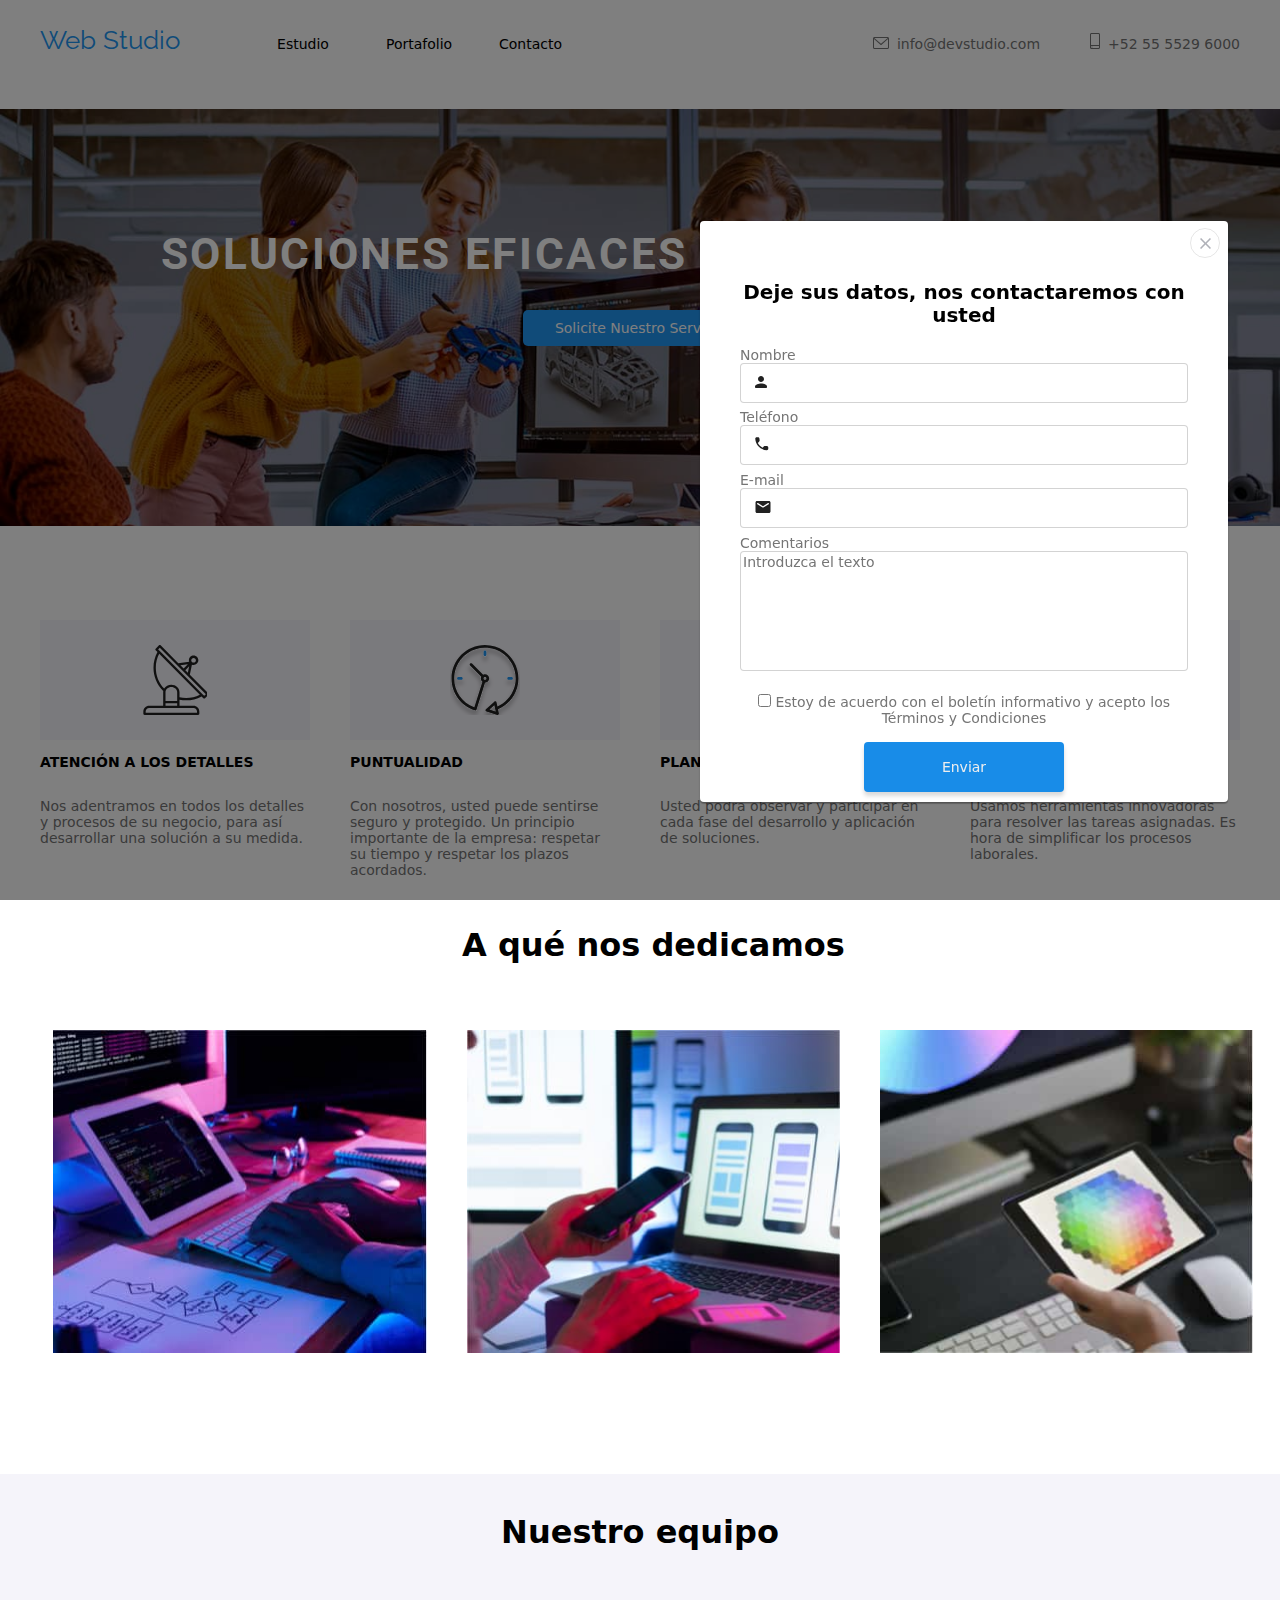
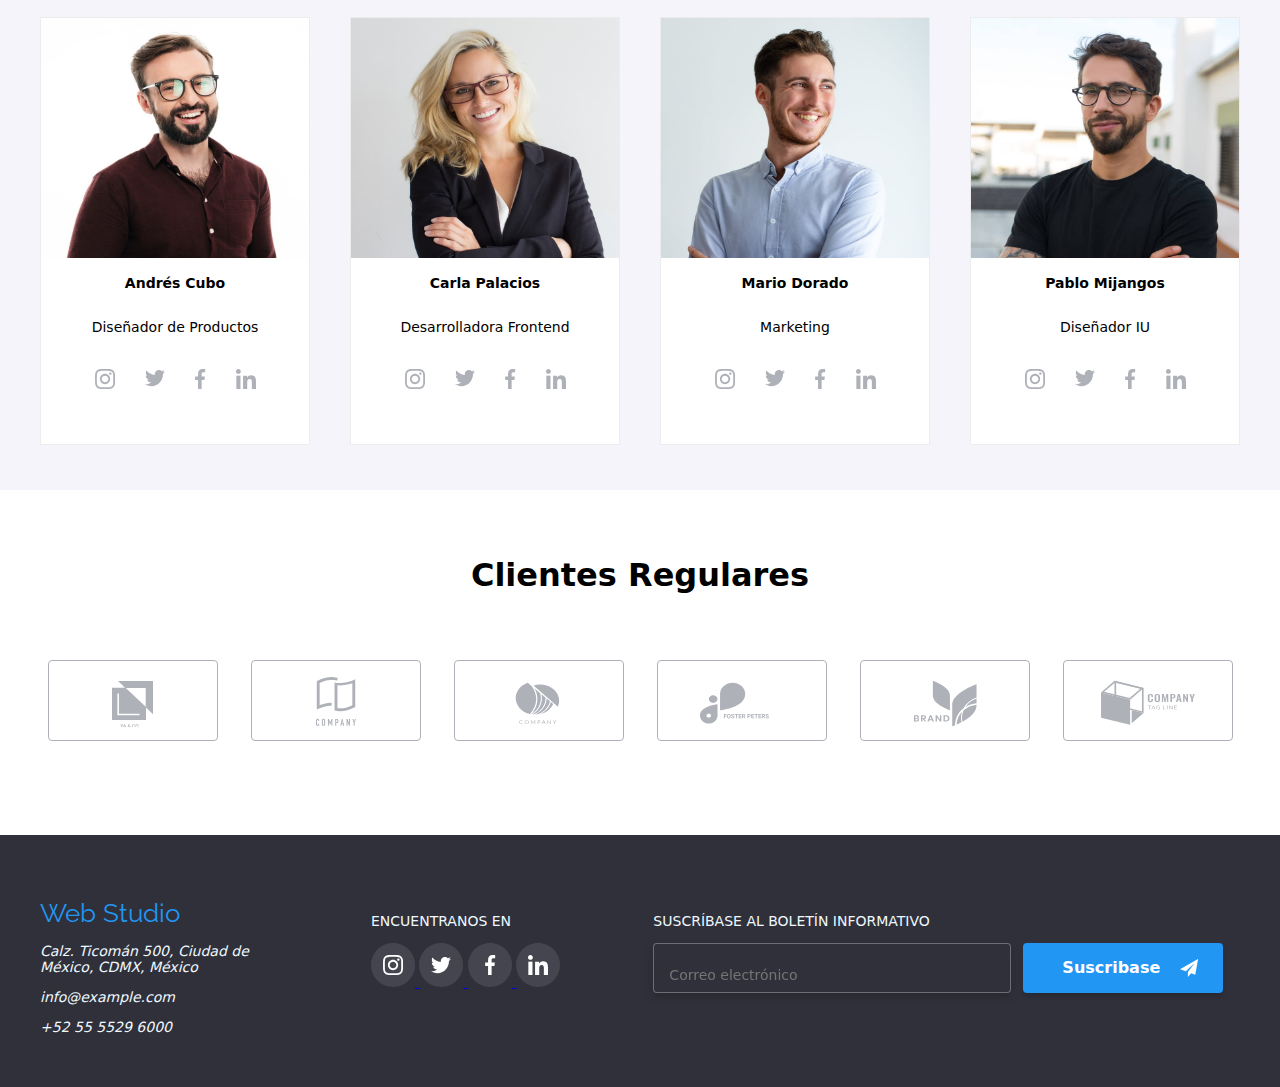
==== index.html @ 5f2edf80 "Add files via upload" ====
<!DOCTYPE html>
<html lang="es">
  <head>
    <meta charset="UTF-8" />
    <meta http-equiv="X-UA-Compatible" content="IE=9" />
    <meta name="viewport" content="width=device-width, initial-scale=1.0" />
    <link href="./Css/styles.css" rel="stylesheet" type="text/css" />
    <link
      href="./modern-normalize-main/modern-normalize.css"
      rel="stylesheet"
    />
    <link rel="preconnect" href="https://fonts.googleapis.com" />
    <link rel="preconnect" href="https://fonts.gstatic.com" crossorigin />
    <link
      href="https://fonts.googleapis.com/css2?family=Raleway:ital,wght@0,700;1,700&family=Roboto&display=swap"
      rel="stylesheet"
    />
    <title>Estudio Web</title>
  </head>

  <body>
    <div class="container">
      <header class="header">
        <nav class="header-navegation">
          <a href="./index.html" class="logo-header">Web Studio</a>
          <ul class="header-menu-list">
            <li class="header-menu-item">
              <a href="./index.html" class="header-link link current">
                Estudio</a
              >
            </li>
            <li class="header-menu-item">
              <a href="./portfolio.html" class="header-link link">Portafolio</a>
            </li>
            <li class="header-menu-item">
              <a href="" class="header-link link"> Contacto</a>
            </li>
          </ul>
          <ul class="header-contact-list">
            <li class="header-email">
              <a href="mailto:info@devstudio.com" class="info-header-email"
                >info@devstudio.com</a
              >
              <div class="icon-section-header">
                <svg
                  width="16"
                  height="12"
                  viewBox="0 0 16 12"
                  fill="none"
                  xmlns="http://www.w3.org/2000/svg"
                >
                  <path
                    d="M14.5 0H1.50001C0.672854 0 0 0.672853 0 1.50001V10.5C0 11.3271 0.672854 12 1.50001 12H14.5C15.3271 12 16 11.3271 16 10.5V1.50001C16 0.672853 15.3271 0 14.5 0ZM14.5 0.999994C14.5679 0.999994 14.6325 1.01409 14.6916 1.0387L8 6.83838L1.30833 1.0387C1.36742 1.01412 1.43204 0.999994 1.49998 0.999994H14.5ZM14.5 11H1.50001C1.22414 11 0.999996 10.7759 0.999996 10.5V2.09521L7.67236 7.87792C7.76661 7.95944 7.8833 7.99999 8 7.99999C8.1167 7.99999 8.23339 7.95948 8.32764 7.87792L15 2.09521V10.5C15 10.7759 14.7759 11 14.5 11Z"
                    fill="#2196F3"
                  />
                </svg>
              </div>
            </li>
            <li class="header-phone">
              <a href="tel:+525555296000" class="info-header-phone"
                >+52 55 5529 6000</a
              >
              <div class="icon-section-header">
                <svg
                  width="10"
                  height="16"
                  viewBox="0 0 10 16"
                  fill="none"
                  xmlns="http://www.w3.org/2000/svg"
                >
                  <path
                    d="M8.5 0H1.5C0.672848 0 0 0.672848 0 1.5V14.5C0 15.3272 0.672848 16 1.5 16H8.5C9.32715 16 10 15.3272 10 14.5V1.5C10 0.672848 9.32715 0 8.5 0ZM1.5 1H8.5C8.77588 1 9 1.22412 9 1.5V12H1V1.5C1 1.22412 1.22412 1 1.5 1ZM8.5 15H1.5C1.22412 15 1 14.7759 1 14.5V13H9V14.5C9 14.7759 8.77588 15 8.5 15Z"
                    fill="#757575"
                  />
                  <path
                    d="M2.35355 13.7389C2.54882 13.9213 2.54882 14.2169 2.35355 14.3992C2.15828 14.5816 1.84172 14.5816 1.64645 14.3992C1.45118 14.2169 1.45118 13.9213 1.64645 13.7389C1.84172 13.5566 2.15828 13.5566 2.35355 13.7389Z"
                    fill="#757575"
                  />
                </svg>
              </div>
            </li>
          </ul>
        </nav>
      </header>
    </div>
    <main>
      <div class="principal-aside">
        <h1>SOLUCIONES EFICACES PARA SU NEGOCIO</h1>
        <button class="btn-primary" data-modal-open>
          Solicite Nuestro Servicio
        </button>
        <div class="backdrop" data-modal>
          <div class="modal">
            <svg
              data-modal-close
              class="svg-close"
              width="30"
              height="30"
              viewBox="0 0 30 30"
              fill="none"
              xmlns="http://www.w3.org/2000/svg"
            >
              <circle cx="15" cy="15" r="15" fill="white" />
              <circle
                cx="15"
                cy="15"
                r="14.5"
                stroke="black"
                stroke-opacity="0.1"
              />
              <path
                d="M21 11.1079L19.8921 10L15.5 14.3921L11.1079 10L10 11.1079L14.3921 15.5L10 19.8921L11.1079 21L15.5 16.6079L19.8921 21L21 19.8921L16.6079 15.5L21 11.1079Z"
                fill="#AFB1B8"
              />
            </svg>

            <h3 class="modal-title">
              Deje sus datos, nos contactaremos con usted
            </h3>
            <form class="form-modal">
              <div class="modal-name">
                <label for="input-name"> Nombre </label>
                <div modal-form-imput-group>
                  <input
                    class="modal-form-imput"
                    type="text"
                    name="name"
                    id="input-name"
                  />
                  <svg
                    class="icons-modal"
                    width="12"
                    height="12"
                    viewBox="0 0 12 12"
                    fill="none"
                    xmlns="http://www.w3.org/2000/svg"
                  >
                    <path
                      d="M6 6C7.6575 6 9 4.6575 9 3C9 1.3425 7.6575 0 6 0C4.3425 0 3 1.3425 3 3C3 4.6575 4.3425 6 6 6ZM6 7.5C3.9975 7.5 0 8.505 0 10.5V11.25C0 11.6625 0.3375 12 0.75 12H11.25C11.6625 12 12 11.6625 12 11.25V10.5C12 8.505 8.0025 7.5 6 7.5Z"
                      fill="#212121"
                    />
                  </svg>
                </div>
              </div>
              <div class="modal-phone">
                <label for="input-phone"> Teléfono </label>
                <div modal-form-imput-group>
                  <input
                    class="modal-form-imput"
                    type="number"
                    name="name"
                    id="input-phone"
                  />
                  <svg
                    class="icons-modal"
                    width="14"
                    height="14"
                    viewBox="0 0 14 14"
                    fill="none"
                    xmlns="http://www.w3.org/2000/svg"
                  >
                    <path
                      d="M11.996 9.12261L10.1579 8.91275C9.71641 8.86209 9.2822 9.01406 8.97102 9.32524L7.63945 10.6568C5.59144 9.61472 3.91251 7.94301 2.87041 5.88775L4.20922 4.54894C4.5204 4.23775 4.67237 3.80355 4.62171 3.3621L4.41185 1.53842C4.325 0.807499 3.70988 0.2575 2.97173 0.2575H1.71976C0.902004 0.2575 0.221746 0.937761 0.272403 1.75552C0.655953 7.93577 5.59868 12.8713 11.7717 13.2548C12.5894 13.3055 13.2697 12.6252 13.2697 11.8075V10.5555C13.2769 9.82459 12.7269 9.20946 11.996 9.12261Z"
                      fill="#212121"
                    />
                  </svg>
                </div>
              </div>
              <div class="modal-email">
                <label for="input-email"> <nobr>E-mail</nobr> </label>
                <div modal-form-imput-group>
                  <input
                    class="modal-form-imput"
                    type="email"
                    name="name"
                    id="input-email"
                  />
                  <svg
                    class="icons-modal"
                    width="16"
                    height="12"
                    viewBox="0 0 16 12"
                    fill="none"
                    xmlns="http://www.w3.org/2000/svg"
                  >
                    <path
                      d="M14 0H2C1.175 0 0.5075 0.675 0.5075 1.5L0.5 10.5C0.5 11.325 1.175 12 2 12H14C14.825 12 15.5 11.325 15.5 10.5V1.5C15.5 0.675 14.825 0 14 0ZM13.7 3.1875L8.3975 6.5025C8.1575 6.6525 7.8425 6.6525 7.6025 6.5025L2.3 3.1875C2.1125 3.0675 2 2.865 2 2.6475C2 2.145 2.5475 1.845 2.975 2.1075L8 5.25L13.025 2.1075C13.4525 1.845 14 2.145 14 2.6475C14 2.865 13.8875 3.0675 13.7 3.1875Z"
                      fill="#212121"
                    />
                  </svg>
                </div>
              </div>
              <div class="coments-area">
                <label for="input-coments">Comentarios</label>
                <textarea
                  placeholder="Introduzca el texto"
                  class="text-area"
                  name="Comentarios"
                  id="input-coments"
                ></textarea>
              </div>
            </form>
            <div class="terminos-y-condiciones">
              <input
                class="checkbox-modal"
                type="checkbox"
                onChange="cambiarCondiciones()"
                id="condiciones"
                name="condiciones"
              />
              <label class="terminos-y-condiciones">
                Estoy de acuerdo con el boletín informativo y acepto los
                Términos y Condiciones</label
              >
            </div>
            <br />
            <button class="button-modal" type="submit">Enviar</button>
          </div>
        </div>
      </div>
      <div class="container">
        <section class="section-details">
          <div class="section-details-p0">
            <div class="icon-section-details">
              <svg
                width="64"
                height="70"
                viewBox="0 0 64 70"
                fill="none"
                xmlns="http://www.w3.org/2000/svg"
              >
                <path
                  d="M65.3163 48.3385L46.8468 29.7337L48.8966 19.6373C49.4256 19.8438 49.9879 19.9517 50.5556 19.9558H50.5696C53.1777 19.9866 55.3169 17.8974 55.3479 15.2893C55.3788 12.6812 53.2894 10.542 50.6813 10.5111C48.0732 10.4803 45.934 12.5695 45.9031 15.1776C45.8965 15.7357 45.9888 16.2905 46.176 16.8163L35.326 18.1405L17.6276 0.35C17.4105 0.128479 17.1141 0.00247917 16.804 0C16.4977 0.00160417 16.2044 0.123521 15.9873 0.3395L12.6786 3.6295C12.2232 4.08508 12.2232 4.82358 12.6786 5.27917L14.459 7.08517C7.56162 19.7681 9.80191 35.4741 19.9703 45.7228C20.0636 45.8121 20.1718 45.8843 20.29 45.9363C20.2165 46.3311 20.1781 46.7317 20.1756 47.1333V60.6667H6.17562C2.95562 60.6705 0.346077 63.28 0.342285 66.5V68.8333C0.342285 69.4776 0.86466 70 1.50895 70H55.1756C55.8199 70 56.3423 69.4776 56.3423 68.8333V66.5C56.3385 63.28 53.729 60.6705 50.509 60.6667H36.509V54.6688C38.7021 55.1288 40.9367 55.3633 43.1776 55.3688C48.5548 55.363 53.8464 54.0225 58.5776 51.4675L60.3673 53.2677C60.5844 53.4892 60.8808 53.6152 61.191 53.6177C61.4972 53.6161 61.7905 53.4941 62.0076 53.2782L65.3163 49.9882C65.7717 49.5326 65.7717 48.7941 65.3163 48.3385ZM48.9246 13.6348C49.8383 12.726 51.3157 12.7301 52.2244 13.6437C53.1332 14.5574 53.1291 16.0348 52.2155 16.9435C51.7781 17.3785 51.1864 17.6226 50.5695 17.6225H50.5625C49.2739 17.6158 48.2345 16.5658 48.2412 15.2771C48.2445 14.6602 48.4918 14.0699 48.9291 13.6348H48.9246ZM46.1783 21.301L44.8693 27.7445L42.298 25.158L46.1783 21.301ZM44.853 19.3282L40.653 23.5037L37.4038 20.237L44.853 19.3282ZM50.509 63C52.442 63 54.009 64.567 54.009 66.5V67.6667H2.67562V66.5C2.67562 64.567 4.2426 63 6.17562 63H50.509ZM34.1756 58.3333V60.6667H22.509V58.3333H34.1756ZM22.509 56V47.1333C22.509 44.303 25.1258 42 28.3423 42C31.5588 42 34.1756 44.303 34.1756 47.1333V56H22.509ZM36.509 52.29V47.1333C36.509 43.0162 32.8456 39.6667 28.3423 39.6667C25.4306 39.622 22.7079 41.1041 21.165 43.5738C12.2887 34.2249 10.2899 20.2875 16.1805 8.82073L56.872 49.7455C50.5886 52.9419 43.3857 53.8418 36.509 52.29ZM61.2038 50.7943L59.56 49.1412L16.7923 6.11567L15.1415 4.46133L16.7923 2.81633L34.15 20.272C34.1581 20.272 34.1628 20.2872 34.171 20.293L62.8593 49.1493L61.2038 50.7943Z"
                  fill="#212121"
                />
              </svg>
            </div>

            <h3>ATENCIÓN A LOS DETALLES</h3>
            <p class="section-parraf">
              Nos adentramos en todos los detalles y procesos de su negocio,
              para así desarrollar una solución a su medida.
            </p>
          </div>
          <div class="section-details-p1">
            <div class="icon-section-details">
              <svg
                width="76"
                height="78"
                viewBox="0 0 76 78"
                fill="none"
                xmlns="http://www.w3.org/2000/svg"
              >
                <g
                  clip-path="url(#clip0_75273_446)"
                  filter="url(#filter0_d_75273_446)"
                >
                  <path
                    d="M71.4614 33.4715C71.4576 14.9819 56.4656 -0.00373771 37.9754 6.99302e-07C19.4858 0.00373911 4.50017 14.9963 4.50391 33.4859C4.50711 48.0502 13.9252 60.9413 27.7995 65.3713C27.9319 65.413 28.0697 65.4343 28.2081 65.4338C28.4719 65.4333 28.7304 65.3628 28.9573 65.2287C29.2527 65.0541 29.4732 64.7764 29.5768 64.449L38.0315 37.6521C40.3429 37.6404 42.2068 35.7568 42.1945 33.4459C42.1827 31.1345 40.2997 29.2706 37.9883 29.2824C37.3666 29.285 36.753 29.4282 36.1944 29.7011L25.0251 18.5302C24.4707 17.9951 23.5879 18.0106 23.0528 18.5644C22.5305 19.1054 22.5305 19.962 23.0528 20.503L34.2162 31.6792C33.3596 33.4277 33.8493 35.5383 35.3895 36.7303L27.3338 62.2647C11.4135 56.4002 3.26169 38.7405 9.12618 22.8203C14.9907 6.90002 32.6503 -1.25183 48.5706 4.61266C64.4909 10.4771 72.6427 28.1374 66.7782 44.0571C63.913 51.8351 58.0261 58.1252 50.4548 61.4989L49.5842 57.3989C49.4251 56.6454 48.6844 56.1636 47.9308 56.3233C47.6931 56.3741 47.4726 56.4857 47.291 56.6475L38.8978 64.1409C38.322 64.653 38.2708 65.5347 38.7835 66.1105C38.9501 66.2974 39.1637 66.4362 39.403 66.5126L50.1188 69.9327C50.8521 70.1682 51.6377 69.765 51.8732 69.0312C51.948 68.7994 51.9603 68.5527 51.9101 68.3145L51.0545 64.2915C63.4452 59.0678 71.4902 46.918 71.4614 33.4715ZM37.9829 32.0766C38.753 32.0766 39.3779 32.7014 39.3779 33.4715C39.3779 34.2422 38.753 34.8665 37.9829 34.8665C37.2123 34.8665 36.588 34.2422 36.588 33.4715C36.588 32.7014 37.2123 32.0766 37.9829 32.0766ZM42.5774 64.5916L47.3551 60.3298L48.6737 66.543L42.5774 64.5916Z"
                    fill="#212121"
                  />
                  <path
                    d="M36.5879 6.96729V9.7572C36.5879 10.5278 37.2122 11.1522 37.9828 11.1522C38.753 11.1522 39.3778 10.5278 39.3778 9.7572V6.96729C39.3778 6.19717 38.753 5.57233 37.9828 5.57233C37.2122 5.57233 36.5879 6.19717 36.5879 6.96729Z"
                    fill="#2196F3"
                  />
                  <path
                    d="M11.4787 32.0765C10.7081 32.0765 10.0837 32.7014 10.0837 33.4715C10.0837 34.2421 10.7081 34.8665 11.4787 34.8665H14.2686C15.0393 34.8665 15.6636 34.2421 15.6636 33.4715C15.6636 32.7014 15.0393 32.0765 14.2686 32.0765H11.4787Z"
                    fill="#2196F3"
                  />
                  <path
                    d="M64.4865 34.8665C65.2572 34.8665 65.8815 34.2421 65.8815 33.4715C65.8815 32.7014 65.2572 32.0765 64.4865 32.0765H61.6966C60.9265 32.0765 60.3016 32.7014 60.3016 33.4715C60.3016 34.2421 60.9265 34.8665 61.6966 34.8665H64.4865Z"
                    fill="#2196F3"
                  />
                </g>
                <defs>
                  <filter
                    id="filter0_d_75273_446"
                    x="-1"
                    y="0"
                    width="78"
                    height="78"
                    filterUnits="userSpaceOnUse"
                    color-interpolation-filters="sRGB"
                  >
                    <feFlood flood-opacity="0" result="BackgroundImageFix" />
                    <feColorMatrix
                      in="SourceAlpha"
                      type="matrix"
                      values="0 0 0 0 0 0 0 0 0 0 0 0 0 0 0 0 0 0 127 0"
                      result="hardAlpha"
                    />
                    <feOffset dy="4" />
                    <feGaussianBlur stdDeviation="2" />
                    <feComposite in2="hardAlpha" operator="out" />
                    <feColorMatrix
                      type="matrix"
                      values="0 0 0 0 0 0 0 0 0 0 0 0 0 0 0 0 0 0 0.25 0"
                    />
                    <feBlend
                      mode="normal"
                      in2="BackgroundImageFix"
                      result="effect1_dropShadow_75273_446"
                    />
                    <feBlend
                      mode="normal"
                      in="SourceGraphic"
                      in2="effect1_dropShadow_75273_446"
                      result="shape"
                    />
                  </filter>
                  <clipPath id="clip0_75273_446">
                    <rect
                      width="70"
                      height="70"
                      fill="white"
                      transform="translate(3)"
                    />
                  </clipPath>
                </defs>
              </svg>
            </div>
            <h3>PUNTUALIDAD</h3>
            <p class="section-parraf">
              Con nosotros, usted puede sentirse seguro y protegido. Un
              principio importante de la empresa: respetar su tiempo y respetar
              los plazos acordados.
            </p>
          </div>
          <div class="section-details-p2">
            <div class="icon-section-details">
              <svg
                width="70"
                height="70"
                viewBox="0 0 70 70"
                fill="none"
                xmlns="http://www.w3.org/2000/svg"
              >
                <g clip-path="url(#clip0_75273_456)">
                  <path
                    d="M32.6496 32.7351H34.9817V43.2296H32.6496V32.7351Z"
                    fill="#2196F3"
                  />
                  <path
                    d="M41.978 37.3993H44.3101V43.2296H41.978V37.3993Z"
                    fill="#2196F3"
                  />
                  <path
                    d="M23.3211 40.8975H25.6532V43.2296H23.3211V40.8975Z"
                    fill="#2196F3"
                  />
                  <path
                    d="M16.3248 39.7314H18.6569V43.2295H16.3248V39.7314Z"
                    fill="#2196F3"
                  />
                  <path
                    d="M3.49817 61.8865H59.4689C61.4007 61.8865 62.967 60.3202 62.967 58.3883V53.7241C62.967 51.7923 61.4007 50.2259 59.4689 50.2259H58.3028V21.1469L64.9262 14.8725C66.4635 15.6303 68.3242 15.1702 69.3302 13.7816C70.3369 12.3935 70.1957 10.4821 68.9966 9.25684C67.7975 8.03157 65.8901 7.8488 64.4798 8.82412C63.0701 9.80001 62.569 11.6499 63.2933 13.2037L58.3028 17.9345V15.2443C58.3028 13.3124 56.7365 11.7461 54.8046 11.7461H8.16239C6.23054 11.7461 4.66422 13.3124 4.66422 15.2443V50.2259H3.49817C1.56632 50.2259 0 51.7923 0 53.7241V58.3883C0 60.3202 1.56632 61.8865 3.49817 61.8865ZM66.4652 10.58C67.1091 10.58 67.6312 11.1021 67.6312 11.7461C67.6312 12.39 67.1091 12.9121 66.4652 12.9121C65.8212 12.9121 65.2991 12.39 65.2991 11.7461C65.2991 11.1021 65.8212 10.58 66.4652 10.58ZM6.99634 15.2443C6.99634 14.6003 7.51844 14.0782 8.16239 14.0782H54.8046C55.4486 14.0782 55.9707 14.6003 55.9707 15.2443V20.1414L53.6386 22.3573V17.5764C53.6386 16.9324 53.1165 16.4103 52.4725 16.4103H10.4945C9.85055 16.4103 9.32845 16.9324 9.32845 17.5764V46.7278C9.32845 47.3717 9.85055 47.8938 10.4945 47.8938H52.4725C53.1165 47.8938 53.6386 47.3717 53.6386 46.7278V25.5651L55.9707 23.3554V50.2259H6.99634V15.2443ZM17.4908 30.403C15.9131 30.3984 14.5279 31.4495 14.1083 32.9703C13.6886 34.491 14.3383 36.104 15.6951 36.9091C17.0513 37.7142 18.7793 37.5121 19.9129 36.4149L23.9662 38.4487C24.4371 38.6844 25.0081 38.5739 25.3583 38.1805L33.9745 28.4871L42.4443 34.8338C42.8987 35.1743 43.5329 35.1378 43.9452 34.7478L51.3065 27.7748V45.5617H11.6606V18.7424H51.3065V24.5619L43.0564 32.3747L34.5154 25.9716C34.0303 25.6084 33.3476 25.6767 32.9445 26.1294L24.2099 35.9571L20.9446 34.3242C20.9685 34.1841 20.9833 34.0429 20.989 33.9012C20.989 31.9693 19.4227 30.403 17.4908 30.403ZM18.6569 33.9012C18.6569 34.5451 18.1348 35.0672 17.4908 35.0672C16.8469 35.0672 16.3248 34.5451 16.3248 33.9012C16.3248 33.2572 16.8469 32.7351 17.4908 32.7351C18.1348 32.7351 18.6569 33.2572 18.6569 33.9012ZM25.6532 52.5581H37.3138V53.7241C37.3138 54.3681 36.7917 54.8902 36.1477 54.8902H26.8193C26.1753 54.8902 25.6532 54.3681 25.6532 53.7241V52.5581ZM2.33211 53.7241C2.33211 53.0802 2.85422 52.5581 3.49817 52.5581H23.3211V53.7241C23.3211 55.656 24.8874 57.2223 26.8193 57.2223H36.1477C38.0796 57.2223 39.6459 55.656 39.6459 53.7241V52.5581H59.4689C60.1128 52.5581 60.6349 53.0802 60.6349 53.7241V58.3883C60.6349 59.0323 60.1128 59.5544 59.4689 59.5544H3.49817C2.85422 59.5544 2.33211 59.0323 2.33211 58.3883V53.7241Z"
                    fill="#212121"
                  />
                </g>
                <defs>
                  <clipPath id="clip0_75273_456">
                    <rect width="70" height="70" fill="white" />
                  </clipPath>
                </defs>
              </svg>
            </div>
            <h3>PLANIFICACIÓN</h3>
            <p class="section-parraf">
              Usted podrá observar y participar en cada fase del desarrollo y
              aplicación de soluciones.
            </p>
          </div>
          <div class="section-details-p3">
            <div class="icon-section-details">
              <svg
                width="70"
                height="70"
                viewBox="0 0 70 70"
                fill="none"
                xmlns="http://www.w3.org/2000/svg"
              >
                <path
                  d="M69.9433 9.89637C69.8056 9.47513 69.4416 9.16724 69.0018 9.10298L64.8228 8.49512L62.9526 4.70809C62.5606 3.91005 61.2527 3.91005 60.8608 4.70809L58.9906 8.49512L54.8114 9.10312C54.3716 9.16724 54.0076 9.47418 53.8687 9.89651C53.7323 10.3188 53.8453 10.7831 54.1639 11.0924L57.1891 14.0407L56.4752 18.2034C56.4005 18.6409 56.5802 19.0831 56.9384 19.3445C57.3012 19.6082 57.7748 19.6407 58.168 19.4331L61.9061 17.4672L65.6442 19.4331C65.8146 19.5229 66.0024 19.5672 66.1879 19.5672C66.4294 19.5672 66.671 19.4925 66.874 19.3443C67.2333 19.0831 67.413 18.6408 67.3372 18.2033L66.6233 14.0405L69.6485 11.0923C69.9654 10.7819 70.0798 10.3187 69.9433 9.89637ZM64.5556 12.7991C64.2815 13.0662 64.1555 13.4536 64.2208 13.8316L64.6385 16.2688L62.4499 15.1184C62.2795 15.0286 62.0929 14.9843 61.9061 14.9843C61.7195 14.9843 61.534 15.0286 61.3624 15.1184L59.1736 16.2688L59.5913 13.8316C59.6567 13.4536 59.5306 13.0675 59.2565 12.7991L57.4843 11.0724L59.932 10.7166C60.3124 10.6617 60.6402 10.4226 60.8106 10.0783L61.9049 7.86169L62.9992 10.0783C63.1696 10.4225 63.4974 10.6617 63.8778 10.7166L66.3255 11.0724L64.5556 12.7991Z"
                  fill="#2196F3"
                />
                <path
                  d="M57.167 44.8923H54.8336V47.2257H57.167V44.8923Z"
                  fill="#2196F3"
                />
                <path
                  d="M57.167 49.5591H54.8336V51.8925H57.167V49.5591Z"
                  fill="#2196F3"
                />
                <path
                  d="M59.5004 47.2257H57.167V49.5591H59.5004V47.2257Z"
                  fill="#2196F3"
                />
                <path
                  d="M54.8337 47.2257H52.5003V49.5591H54.8337V47.2257Z"
                  fill="#2196F3"
                />
                <path
                  d="M49.0002 57.7259H46.6668V60.0593H49.0002V57.7259Z"
                  fill="#2196F3"
                />
                <path
                  d="M49.0002 62.3926H46.6668V64.726H49.0002V62.3926Z"
                  fill="#2196F3"
                />
                <path
                  d="M51.3337 60.0593H49.0002V62.3927H51.3337V60.0593Z"
                  fill="#2196F3"
                />
                <path
                  d="M46.6668 60.0593H44.3334V62.3927H46.6668V60.0593Z"
                  fill="#2196F3"
                />
                <path
                  d="M35 53.0592H32.6666V55.3926H35V53.0592Z"
                  fill="#2196F3"
                />
                <path
                  d="M35 57.7259H32.6666V60.0593H35V57.7259Z"
                  fill="#2196F3"
                />
                <path
                  d="M37.3334 55.3925H35V57.7259H37.3334V55.3925Z"
                  fill="#2196F3"
                />
                <path
                  d="M32.6666 55.3925H30.3332V57.7259H32.6666V55.3925Z"
                  fill="#2196F3"
                />
                <path
                  d="M12.833 13.3918H10.4996V15.7252H12.833V13.3918Z"
                  fill="#2196F3"
                />
                <path
                  d="M12.833 18.0587H10.4996V20.3921H12.833V18.0587Z"
                  fill="#2196F3"
                />
                <path
                  d="M15.1663 15.7252H12.8329V18.0586H15.1663V15.7252Z"
                  fill="#2196F3"
                />
                <path
                  d="M10.4996 15.7252H8.1662V18.0586H10.4996V15.7252Z"
                  fill="#2196F3"
                />
                <path
                  d="M54.0635 30.9738C53.4347 30.1256 52.5119 29.5797 51.4642 29.4326C50.4118 29.2833 49.3734 29.5597 48.5334 30.2026L45.7952 32.3014L45.794 32.3026L41.6428 35.4025L38.6724 34.2194C43.9691 31.8429 47.6711 26.545 47.6711 20.3942C47.6711 12.0314 40.8401 5.22736 32.4436 5.22736C24.047 5.22736 17.2161 12.0314 17.2161 20.3942C17.2161 23.4253 18.1226 26.2439 19.6662 28.6158L13.6204 28.5633C13.6168 28.5633 13.6134 28.5633 13.6099 28.5633C13.5911 28.5633 13.5761 28.5726 13.5586 28.5738C13.4431 28.5785 13.3298 28.6018 13.2191 28.6415C13.1911 28.652 13.162 28.6579 13.1352 28.6706C13.1212 28.6765 13.1071 28.6776 13.0932 28.6846L6.02075 32.1764C6.01952 32.1764 6.01843 32.1764 6.01843 32.1775L1.8766 34.1693C1.83107 34.1891 1.78445 34.2159 1.73892 34.2462C0.0880191 35.3452 -0.474314 37.5036 0.429958 39.2676C0.911763 40.2056 1.73195 40.8963 2.73999 41.2124C3.12856 41.3337 3.52518 41.3933 3.91949 41.3933C4.55305 41.3933 5.18074 41.2381 5.75578 40.9313L8.79154 39.3167L13.7441 36.7593L16.7122 36.7418L4.80844 48.5884C4.80735 48.5896 4.80612 48.5896 4.80489 48.5907L1.87647 51.5074C1.18466 52.1958 0.8043 53.1092 0.8043 54.0835C0.8043 55.0565 1.18466 55.9723 1.87647 56.6619C2.587 57.3689 3.52149 57.7235 4.45598 57.7235C5.3917 57.7235 6.32495 57.3689 7.03782 56.6619L9.91251 53.7988L13.7206 50.9556L15.6912 52.9179L11.8375 56.7551C11.8364 56.7564 11.8352 56.7564 11.834 56.7575L8.90556 59.6741C8.21375 60.3625 7.8334 61.2759 7.8334 62.2502C7.8334 63.2233 8.21375 64.139 8.90556 64.8286C9.6161 65.5356 10.5518 65.8903 11.4863 65.8903C12.4208 65.8903 13.3565 65.5356 14.0681 64.8286L16.9977 61.912L21.6842 57.2453C21.6854 57.244 21.6854 57.2429 21.6865 57.2417L23.8951 55.0542L23.8869 55.046C23.9008 55.032 23.9207 55.0272 23.9347 55.0122L35.2353 42.6349L42.8281 43.7152C42.8829 43.7234 42.9377 43.7269 42.9925 43.7269C43.1338 43.7269 43.2702 43.6931 43.402 43.6429C43.4406 43.629 43.4743 43.6102 43.5106 43.5916C43.5526 43.5706 43.5968 43.559 43.6366 43.5322L50.6659 38.8655C50.6916 38.848 50.7055 38.8199 50.73 38.8013C50.758 38.7792 50.793 38.7699 50.8186 38.7453L53.5999 36.1401C55.0471 34.7841 55.2466 32.5628 54.0635 30.9738ZM4.66024 38.8722C4.28111 39.0752 3.85058 39.1159 3.43878 38.9854C3.03039 38.8582 2.69912 38.5793 2.50538 38.2025C2.15305 37.5164 2.35718 36.6811 2.97433 36.2296L5.84793 34.8471L6.53974 36.8689L6.83027 37.7182L4.66024 38.8722ZM12.3102 34.874L8.92333 36.6241L8.36456 34.9907L7.96328 33.8169L12.3967 31.6282L12.3102 34.874ZM45.3402 20.3919C45.3402 22.4009 44.8607 24.2957 44.03 25.9907L34.8832 21.8362C34.7875 20.5821 34.1366 19.4842 33.1589 18.8005L36.3614 8.16849C41.5626 9.82295 45.3402 14.6752 45.3402 20.3919ZM19.5519 20.3919C19.5519 13.3159 25.3363 7.55831 32.446 7.55831C32.9991 7.55831 33.5403 7.60493 34.0759 7.67261L30.9433 18.0713C30.9014 18.0701 30.8617 18.0585 30.8185 18.0585C28.5597 18.0585 26.7222 19.8901 26.7222 22.1419C26.7222 24.3936 28.5597 26.2254 30.8185 26.2254C32.3375 26.2254 33.65 25.3866 34.3582 24.1591L42.8073 27.9975C40.4564 31.1615 36.6938 33.2255 32.4459 33.2255C25.3363 33.2255 19.5519 27.4679 19.5519 20.3919ZM32.5814 22.1419C32.5814 23.1068 31.7903 23.8919 30.8185 23.8919C29.8467 23.8919 29.0556 23.1068 29.0556 22.1419C29.0556 21.1771 29.8467 20.3919 30.8185 20.3919C31.7903 20.3919 32.5814 21.1771 32.5814 22.1419ZM5.39183 55.0074C4.87503 55.5196 4.03843 55.5185 3.52286 55.0087C3.2743 54.7601 3.13785 54.4324 3.13785 54.0835C3.13785 53.7358 3.2743 53.4079 3.52286 53.1618L5.6274 51.0652L7.48941 52.9191L5.39183 55.0074ZM12.4222 63.1743C11.9054 63.6865 11.0677 63.6877 10.552 63.1755C10.3034 62.927 10.1669 62.5993 10.1669 62.2503C10.1669 61.9027 10.3034 61.5748 10.552 61.3287L12.6579 59.231L13.5388 60.1073L14.5211 61.0849L12.4222 63.1743ZM20.0383 55.5862C20.0371 55.5873 20.036 55.5873 20.0348 55.5885L16.1742 59.4385L15.2933 58.5623L14.311 57.5846L18.168 53.7451C18.168 53.7451 18.168 53.7451 18.168 53.744C18.1692 53.7428 18.1703 53.7428 18.1715 53.7417C18.259 53.6542 18.3139 53.5492 18.3676 53.4454C18.3828 53.415 18.4119 53.3893 18.4248 53.3579C18.461 53.2681 18.4667 53.1713 18.4808 53.0767C18.4878 53.0229 18.5112 52.9729 18.5112 52.9179C18.5112 52.8397 18.4831 52.764 18.4669 52.6869C18.4529 52.6169 18.4529 52.5456 18.426 52.4781C18.3817 52.3684 18.3058 52.2716 18.2265 52.177C18.2044 52.1513 18.1962 52.1186 18.1717 52.0942C18.1717 52.0942 18.1717 52.0942 18.1705 52.0942C18.1692 52.0931 18.1692 52.0906 18.1681 52.0895L14.6529 48.5895C14.6156 48.5521 14.5677 48.537 14.5257 48.5055C14.464 48.4577 14.4045 48.4134 14.3356 48.3795C14.2691 48.3468 14.2014 48.327 14.1314 48.3082C14.0568 48.2872 13.9845 48.2709 13.9063 48.265C13.835 48.2604 13.7686 48.2674 13.6975 48.2756C13.6193 48.2849 13.5459 48.2954 13.47 48.3199C13.3964 48.3432 13.3312 48.3793 13.2635 48.4179C13.2203 48.4424 13.1714 48.4506 13.1305 48.4809L9.25133 51.3767L7.28077 49.4143L12.5285 44.1946L22.0674 53.576L20.0383 55.5862ZM34.9544 40.2372C34.9207 40.2325 34.8891 40.2454 34.8553 40.2431C34.7701 40.2384 34.6885 40.2443 34.6034 40.2582C34.5369 40.2699 34.4739 40.2827 34.4108 40.3049C34.3362 40.3306 34.2685 40.3656 34.1996 40.4075C34.1343 40.4472 34.0748 40.4892 34.0176 40.5417C33.9896 40.5661 33.9558 40.5779 33.9301 40.6058L23.6527 51.862L14.185 42.5506L20.3825 36.3859C20.8387 35.9309 20.841 35.1923 20.386 34.735C20.1562 34.5052 19.854 34.392 19.5519 34.3932V34.3921L14.6984 34.4212L14.7591 30.9049L21.5492 30.9633C24.3166 33.7937 28.176 35.5589 32.446 35.5589C33.4027 35.5589 34.3361 35.4598 35.2448 35.2905C35.3323 35.3605 35.4186 35.4317 35.5284 35.476L40.7995 37.5761L41.1331 39.235L41.5228 41.1717L34.9544 40.2372ZM43.7944 40.6269L43.1096 37.2189L46.2736 34.8564L47.102 35.9554L48.3445 37.605L43.7944 40.6269ZM52.0055 34.4341L50.1726 36.1514L48.1356 33.4471L49.9544 32.0529C50.2938 31.7917 50.7221 31.6854 51.1421 31.7403C51.5644 31.7997 51.9378 32.0203 52.1921 32.3621C52.6658 33.0003 52.5853 33.8905 52.0055 34.4341Z"
                  fill="#212121"
                />
                <path
                  d="M29.7545 40.5651L25.0668 35.8984C24.613 35.4446 23.8755 35.4446 23.4205 35.8984L18.734 40.5651C18.5147 40.7856 18.391 41.0819 18.391 41.3922C18.391 41.7026 18.5135 42.0001 18.734 42.2194L23.4205 46.8861C23.648 47.1124 23.9468 47.2256 24.2443 47.2256C24.5418 47.2256 24.8404 47.1124 25.0668 46.8861L29.7545 42.2194C29.9738 42.0001 30.0987 41.7026 30.0987 41.3922C30.0987 41.0819 29.9749 40.7844 29.7545 40.5651ZM24.2443 44.4128L21.2109 41.3922L24.2443 38.3717L27.2788 41.3922L24.2443 44.4128Z"
                  fill="#212121"
                />
                <path
                  d="M37.5468 11.0923L36.9833 13.358C37.1385 13.3966 40.7844 14.3462 40.7844 18.0586H43.1178C43.1177 13.6461 39.4742 11.5718 37.5468 11.0923Z"
                  fill="#212121"
                />
                <path
                  d="M43.1178 20.3919H40.7844V22.7253H43.1178V20.3919Z"
                  fill="#212121"
                />
              </svg>
            </div>
            <h3>TEGNOLOGÍA MODERNA</h3>
            <p class="section-parraf">
              Usamos herramientas innovadoras para resolver las tareas
              asignadas. Es hora de simplificar los procesos laborales.
            </p>
          </div>
        </section>
      </div>

      <section class="container-a-que-nos-dedicamos">
        <div class="container">
          <h2>A qué nos dedicamos</h2>
          <div class="images-a-que-nos-dedicamos">
            <img
              src="./images/escritorio-con-computador-y-tablet.jpg"
              alt="escritorio-con-computador-y-tablet"
              width="373.16"
            />
            <img
              src="./images/computador-en-escritorio.jpg"
              alt="Mano-sosteniendo-celular-y-comutador-de-fondo"
              width="373.16"
            />
            <img
              src="./images/tablet-gama-de-colores.jpg"
              alt="manos-sosteniendo-tablet-con-gama-de-colores"
              width="373.16"
            />
          </div>
        </div>
      </section>
      <div class="special-container">
        <section class="container-our-equip">
          <div class="container">
            <h2>Nuestro equipo</h2>
            <div class="miembros">
              <div class="miembros-container">
                <div class="primer-miembro">
                  <img
                    src="./images/señor-con-gafas-sonriendo.jpg"
                    alt="señor-con-gafas-sonriendo"
                    width="268"
                    height="240"
                  />
                </div>
                <h3>Andrés Cubo</h3>
                <p>Diseñador de Productos</p>
                <div class="items-miembros">
                  <svg
                    width="20"
                    height="20"
                    viewBox="0 0 20 20"
                    fill="none"
                    xmlns="http://www.w3.org/2000/svg"
                  >
                    <g clip-path="url(#clip0_75273_575)">
                      <path
                        d="M19.9804 5.88005C19.9336 4.81738 19.7617 4.0868 19.5156 3.45374C19.2616 2.78176 18.8709 2.18014 18.359 1.68002C17.8589 1.1721 17.2533 0.777435 16.5891 0.527447C15.9524 0.281274 15.2256 0.109427 14.163 0.0625732C13.0924 0.0117516 12.7525 0 10.0371 0C7.32173 0 6.98185 0.0117516 5.91521 0.0586052C4.85253 0.105459 4.12195 0.277459 3.48904 0.523479C2.81692 0.777435 2.2153 1.16814 1.71517 1.68002C1.20726 2.18014 0.812743 2.78573 0.562603 3.44992C0.31643 4.0868 0.144583 4.81341 0.0977294 5.87609C0.0469078 6.9467 0.0351562 7.28658 0.0351562 10.002C0.0351562 12.7173 0.0469078 13.0572 0.0937614 14.1239C0.140615 15.1865 0.312615 15.9171 0.558787 16.5502C0.812743 17.2221 1.20726 17.8238 1.71517 18.3239C2.2153 18.8318 2.82088 19.2265 3.48508 19.4765C4.12195 19.7226 4.84856 19.8945 5.91139 19.9413C6.97788 19.9883 7.31791 19.9999 10.0333 19.9999C12.7487 19.9999 13.0885 19.9883 14.1552 19.9413C15.2179 19.8945 15.9484 19.7226 16.5813 19.4765C17.9254 18.9568 18.9881 17.8941 19.5078 16.5502C19.7538 15.9133 19.9258 15.1865 19.9727 14.1239C20.0195 13.0572 20.0313 12.7173 20.0313 10.002C20.0313 7.28658 20.0273 6.9467 19.9804 5.88005ZM18.1794 14.0457C18.1364 15.0225 17.9723 15.5499 17.8356 15.9015C17.4995 16.7728 16.808 17.4643 15.9367 17.8004C15.5851 17.9372 15.0538 18.1012 14.0809 18.1441C13.026 18.1911 12.7096 18.2027 10.0411 18.2027C7.37255 18.2027 7.05221 18.1911 6.00113 18.1441C5.02438 18.1012 4.49693 17.9372 4.1453 17.8004C3.71171 17.6402 3.31704 17.3862 2.9967 17.0541C2.6646 16.7298 2.41065 16.3391 2.2504 15.9055C2.11365 15.5539 1.94959 15.0225 1.90671 14.0497C1.8597 12.9948 1.8481 12.6783 1.8481 10.0097C1.8481 7.34122 1.8597 7.02087 1.90671 5.96995C1.94959 4.99319 2.11365 4.46575 2.2504 4.11412C2.41065 3.68038 2.6646 3.28586 3.00067 2.96536C3.32483 2.63327 3.71553 2.37931 4.14927 2.21921C4.5009 2.08247 5.03231 1.9184 6.0051 1.87537C7.05999 1.82851 7.37652 1.81676 10.0449 1.81676C12.7174 1.81676 13.0337 1.82851 14.0848 1.87537C15.0616 1.9184 15.589 2.08247 15.9407 2.21921C16.3742 2.37931 16.7689 2.63327 17.0893 2.96536C17.4213 3.28967 17.6753 3.68038 17.8356 4.11412C17.9723 4.46575 18.1364 4.99701 18.1794 5.96995C18.2263 7.02484 18.238 7.34122 18.238 10.0097C18.238 12.6783 18.2263 12.9908 18.1794 14.0457Z"
                        fill="white"
                      />
                      <path
                        d="M10.0371 4.8642C7.20074 4.8642 4.89941 7.16537 4.89941 10.0019C4.89941 12.8385 7.20074 15.1396 10.0371 15.1396C12.8737 15.1396 15.1749 12.8385 15.1749 10.0019C15.1749 7.16537 12.8737 4.8642 10.0371 4.8642ZM10.0371 13.3346C8.19702 13.3346 6.70442 11.8422 6.70442 10.0019C6.70442 8.16165 8.19702 6.66921 10.0371 6.66921C11.8774 6.66921 13.3698 8.16165 13.3698 10.0019C13.3698 11.8422 11.8774 13.3346 10.0371 13.3346Z"
                        fill="white"
                      />
                      <path
                        d="M16.5775 4.6611C16.5775 5.32346 16.0404 5.86052 15.3779 5.86052C14.7155 5.86052 14.1785 5.32346 14.1785 4.6611C14.1785 3.99858 14.7155 3.46167 15.3779 3.46167C16.0404 3.46167 16.5775 3.99858 16.5775 4.6611Z"
                        fill="white"
                      />
                    </g>
                    <defs>
                      <clipPath id="clip0_75273_575">
                        <rect width="20" height="20" fill="white" />
                      </clipPath>
                    </defs>
                  </svg>
                  <svg
                    width="20"
                    height="18"
                    viewBox="0 0 20 18"
                    fill="none"
                    xmlns="http://www.w3.org/2000/svg"
                  >
                    <path
                      d="M20 2.79875C19.2563 3.125 18.4637 3.34125 17.6375 3.44625C18.4875 2.93875 19.1363 2.14125 19.4412 1.18C18.6488 1.6525 17.7738 1.98625 16.8412 2.1725C16.0887 1.37125 15.0162 0.875 13.8462 0.875C11.5763 0.875 9.74875 2.7175 9.74875 4.97625C9.74875 5.30125 9.77625 5.61375 9.84375 5.91125C6.435 5.745 3.41875 4.11125 1.3925 1.6225C1.03875 2.23625 0.83125 2.93875 0.83125 3.695C0.83125 5.115 1.5625 6.37375 2.6525 7.1025C1.99375 7.09 1.3475 6.89875 0.8 6.5975C0.8 6.61 0.8 6.62625 0.8 6.6425C0.8 8.635 2.22125 10.29 4.085 10.6712C3.75125 10.7625 3.3875 10.8062 3.01 10.8062C2.7475 10.8062 2.4825 10.7913 2.23375 10.7362C2.765 12.36 4.2725 13.5538 6.065 13.5925C4.67 14.6838 2.89875 15.3412 0.98125 15.3412C0.645 15.3412 0.3225 15.3263 0 15.285C1.81625 16.4563 3.96875 17.125 6.29 17.125C13.835 17.125 17.96 10.875 17.96 5.4575C17.96 5.27625 17.9538 5.10125 17.945 4.9275C18.7588 4.35 19.4425 3.62875 20 2.79875Z"
                      fill="#AFB1B8"
                    />
                  </svg>
                  <svg
                    width="11"
                    height="20"
                    viewBox="0 0 11 20"
                    fill="none"
                    xmlns="http://www.w3.org/2000/svg"
                  >
                    <path
                      d="M8.33088 3.32083H10.1567V0.140833C9.84172 0.0975 8.75839 0 7.49672 0C4.86422 0 3.06088 1.65583 3.06088 4.69917V7.5H0.155884V11.055H3.06088V20H6.62255V11.0558H9.41005L9.85255 7.50083H6.62172V5.05167C6.62255 4.02417 6.89922 3.32083 8.33088 3.32083Z"
                      fill="#AFB1B8"
                    />
                  </svg>
                  <svg
                    width="20"
                    height="20"
                    viewBox="0 0 20 20"
                    fill="none"
                    xmlns="http://www.w3.org/2000/svg"
                  >
                    <g clip-path="url(#clip0_75273_587)">
                      <path
                        d="M19.995 20V19.9992H20V12.6642C20 9.07587 19.2275 6.31171 15.0325 6.31171C13.0158 6.31171 11.6625 7.41837 11.11 8.46754H11.0517V6.64671H7.07416V19.9992H11.2158V13.3875C11.2158 11.6467 11.5458 9.96337 13.7017 9.96337C15.8258 9.96337 15.8575 11.95 15.8575 13.4992V20H19.995Z"
                        fill="#AFB1B8"
                      />
                      <path
                        d="M0.330017 6.64746H4.47668V20H0.330017V6.64746Z"
                        fill="#AFB1B8"
                      />
                      <path
                        d="M2.40167 0C1.07583 0 0 1.07583 0 2.40167C0 3.7275 1.07583 4.82583 2.40167 4.82583C3.7275 4.82583 4.80333 3.7275 4.80333 2.40167C4.8025 1.07583 3.72667 0 2.40167 0V0Z"
                        fill="#AFB1B8"
                      />
                    </g>
                    <defs>
                      <clipPath id="clip0_75273_587">
                        <rect width="20" height="20" fill="white" />
                      </clipPath>
                    </defs>
                  </svg>
                </div>
              </div>
              <div class="miembros-container">
                <div class="segundo-miembro">
                  <img
                    src="./images/ejecutiva-sonriendo.jpg"
                    alt="ejecutiva-sonriendo"
                    width="268"
                    height="240"
                  />
                </div>
                <h3>Carla Palacios</h3>
                <p>Desarrolladora Frontend</p>
                <div class="items-miembros">
                  <svg
                    width="20"
                    height="20"
                    viewBox="0 0 20 20"
                    fill="none"
                    xmlns="http://www.w3.org/2000/svg"
                  >
                    <g clip-path="url(#clip0_75273_575)">
                      <path
                        d="M19.9804 5.88005C19.9336 4.81738 19.7617 4.0868 19.5156 3.45374C19.2616 2.78176 18.8709 2.18014 18.359 1.68002C17.8589 1.1721 17.2533 0.777435 16.5891 0.527447C15.9524 0.281274 15.2256 0.109427 14.163 0.0625732C13.0924 0.0117516 12.7525 0 10.0371 0C7.32173 0 6.98185 0.0117516 5.91521 0.0586052C4.85253 0.105459 4.12195 0.277459 3.48904 0.523479C2.81692 0.777435 2.2153 1.16814 1.71517 1.68002C1.20726 2.18014 0.812743 2.78573 0.562603 3.44992C0.31643 4.0868 0.144583 4.81341 0.0977294 5.87609C0.0469078 6.9467 0.0351562 7.28658 0.0351562 10.002C0.0351562 12.7173 0.0469078 13.0572 0.0937614 14.1239C0.140615 15.1865 0.312615 15.9171 0.558787 16.5502C0.812743 17.2221 1.20726 17.8238 1.71517 18.3239C2.2153 18.8318 2.82088 19.2265 3.48508 19.4765C4.12195 19.7226 4.84856 19.8945 5.91139 19.9413C6.97788 19.9883 7.31791 19.9999 10.0333 19.9999C12.7487 19.9999 13.0885 19.9883 14.1552 19.9413C15.2179 19.8945 15.9484 19.7226 16.5813 19.4765C17.9254 18.9568 18.9881 17.8941 19.5078 16.5502C19.7538 15.9133 19.9258 15.1865 19.9727 14.1239C20.0195 13.0572 20.0313 12.7173 20.0313 10.002C20.0313 7.28658 20.0273 6.9467 19.9804 5.88005ZM18.1794 14.0457C18.1364 15.0225 17.9723 15.5499 17.8356 15.9015C17.4995 16.7728 16.808 17.4643 15.9367 17.8004C15.5851 17.9372 15.0538 18.1012 14.0809 18.1441C13.026 18.1911 12.7096 18.2027 10.0411 18.2027C7.37255 18.2027 7.05221 18.1911 6.00113 18.1441C5.02438 18.1012 4.49693 17.9372 4.1453 17.8004C3.71171 17.6402 3.31704 17.3862 2.9967 17.0541C2.6646 16.7298 2.41065 16.3391 2.2504 15.9055C2.11365 15.5539 1.94959 15.0225 1.90671 14.0497C1.8597 12.9948 1.8481 12.6783 1.8481 10.0097C1.8481 7.34122 1.8597 7.02087 1.90671 5.96995C1.94959 4.99319 2.11365 4.46575 2.2504 4.11412C2.41065 3.68038 2.6646 3.28586 3.00067 2.96536C3.32483 2.63327 3.71553 2.37931 4.14927 2.21921C4.5009 2.08247 5.03231 1.9184 6.0051 1.87537C7.05999 1.82851 7.37652 1.81676 10.0449 1.81676C12.7174 1.81676 13.0337 1.82851 14.0848 1.87537C15.0616 1.9184 15.589 2.08247 15.9407 2.21921C16.3742 2.37931 16.7689 2.63327 17.0893 2.96536C17.4213 3.28967 17.6753 3.68038 17.8356 4.11412C17.9723 4.46575 18.1364 4.99701 18.1794 5.96995C18.2263 7.02484 18.238 7.34122 18.238 10.0097C18.238 12.6783 18.2263 12.9908 18.1794 14.0457Z"
                        fill="white"
                      />
                      <path
                        d="M10.0371 4.8642C7.20074 4.8642 4.89941 7.16537 4.89941 10.0019C4.89941 12.8385 7.20074 15.1396 10.0371 15.1396C12.8737 15.1396 15.1749 12.8385 15.1749 10.0019C15.1749 7.16537 12.8737 4.8642 10.0371 4.8642ZM10.0371 13.3346C8.19702 13.3346 6.70442 11.8422 6.70442 10.0019C6.70442 8.16165 8.19702 6.66921 10.0371 6.66921C11.8774 6.66921 13.3698 8.16165 13.3698 10.0019C13.3698 11.8422 11.8774 13.3346 10.0371 13.3346Z"
                        fill="white"
                      />
                      <path
                        d="M16.5775 4.6611C16.5775 5.32346 16.0404 5.86052 15.3779 5.86052C14.7155 5.86052 14.1785 5.32346 14.1785 4.6611C14.1785 3.99858 14.7155 3.46167 15.3779 3.46167C16.0404 3.46167 16.5775 3.99858 16.5775 4.6611Z"
                        fill="white"
                      />
                    </g>
                    <defs>
                      <clipPath id="clip0_75273_575">
                        <rect width="20" height="20" fill="white" />
                      </clipPath>
                    </defs>
                  </svg>
                  <svg
                    width="20"
                    height="18"
                    viewBox="0 0 20 18"
                    fill="none"
                    xmlns="http://www.w3.org/2000/svg"
                  >
                    <path
                      d="M20 2.79875C19.2563 3.125 18.4637 3.34125 17.6375 3.44625C18.4875 2.93875 19.1363 2.14125 19.4412 1.18C18.6488 1.6525 17.7738 1.98625 16.8412 2.1725C16.0887 1.37125 15.0162 0.875 13.8462 0.875C11.5763 0.875 9.74875 2.7175 9.74875 4.97625C9.74875 5.30125 9.77625 5.61375 9.84375 5.91125C6.435 5.745 3.41875 4.11125 1.3925 1.6225C1.03875 2.23625 0.83125 2.93875 0.83125 3.695C0.83125 5.115 1.5625 6.37375 2.6525 7.1025C1.99375 7.09 1.3475 6.89875 0.8 6.5975C0.8 6.61 0.8 6.62625 0.8 6.6425C0.8 8.635 2.22125 10.29 4.085 10.6712C3.75125 10.7625 3.3875 10.8062 3.01 10.8062C2.7475 10.8062 2.4825 10.7913 2.23375 10.7362C2.765 12.36 4.2725 13.5538 6.065 13.5925C4.67 14.6838 2.89875 15.3412 0.98125 15.3412C0.645 15.3412 0.3225 15.3263 0 15.285C1.81625 16.4563 3.96875 17.125 6.29 17.125C13.835 17.125 17.96 10.875 17.96 5.4575C17.96 5.27625 17.9538 5.10125 17.945 4.9275C18.7588 4.35 19.4425 3.62875 20 2.79875Z"
                      fill="#AFB1B8"
                    />
                  </svg>
                  <svg
                    width="11"
                    height="20"
                    viewBox="0 0 11 20"
                    fill="none"
                    xmlns="http://www.w3.org/2000/svg"
                  >
                    <path
                      d="M8.33088 3.32083H10.1567V0.140833C9.84172 0.0975 8.75839 0 7.49672 0C4.86422 0 3.06088 1.65583 3.06088 4.69917V7.5H0.155884V11.055H3.06088V20H6.62255V11.0558H9.41005L9.85255 7.50083H6.62172V5.05167C6.62255 4.02417 6.89922 3.32083 8.33088 3.32083Z"
                      fill="#AFB1B8"
                    />
                  </svg>
                  <svg
                    width="20"
                    height="20"
                    viewBox="0 0 20 20"
                    fill="none"
                    xmlns="http://www.w3.org/2000/svg"
                  >
                    <g clip-path="url(#clip0_75273_587)">
                      <path
                        d="M19.995 20V19.9992H20V12.6642C20 9.07587 19.2275 6.31171 15.0325 6.31171C13.0158 6.31171 11.6625 7.41837 11.11 8.46754H11.0517V6.64671H7.07416V19.9992H11.2158V13.3875C11.2158 11.6467 11.5458 9.96337 13.7017 9.96337C15.8258 9.96337 15.8575 11.95 15.8575 13.4992V20H19.995Z"
                        fill="#AFB1B8"
                      />
                      <path
                        d="M0.330017 6.64746H4.47668V20H0.330017V6.64746Z"
                        fill="#AFB1B8"
                      />
                      <path
                        d="M2.40167 0C1.07583 0 0 1.07583 0 2.40167C0 3.7275 1.07583 4.82583 2.40167 4.82583C3.7275 4.82583 4.80333 3.7275 4.80333 2.40167C4.8025 1.07583 3.72667 0 2.40167 0V0Z"
                        fill="#AFB1B8"
                      />
                    </g>
                    <defs>
                      <clipPath id="clip0_75273_587">
                        <rect width="20" height="20" fill="white" />
                      </clipPath>
                    </defs>
                  </svg>
                </div>
              </div>
              <div class="miembros-container">
                <div class="tercer-miembro">
                  <img
                    src="./images/ejecutivo-foto-casual.jpg"
                    alt="ejecutivo-foto-casual"
                    width="268"
                    height="240"
                  />
                </div>
                <h3>Mario Dorado</h3>
                <p>Marketing</p>
                <div class="items-miembros">
                  <svg
                    width="20"
                    height="20"
                    viewBox="0 0 20 20"
                    fill="none"
                    xmlns="http://www.w3.org/2000/svg"
                  >
                    <g clip-path="url(#clip0_75273_575)">
                      <path
                        d="M19.9804 5.88005C19.9336 4.81738 19.7617 4.0868 19.5156 3.45374C19.2616 2.78176 18.8709 2.18014 18.359 1.68002C17.8589 1.1721 17.2533 0.777435 16.5891 0.527447C15.9524 0.281274 15.2256 0.109427 14.163 0.0625732C13.0924 0.0117516 12.7525 0 10.0371 0C7.32173 0 6.98185 0.0117516 5.91521 0.0586052C4.85253 0.105459 4.12195 0.277459 3.48904 0.523479C2.81692 0.777435 2.2153 1.16814 1.71517 1.68002C1.20726 2.18014 0.812743 2.78573 0.562603 3.44992C0.31643 4.0868 0.144583 4.81341 0.0977294 5.87609C0.0469078 6.9467 0.0351562 7.28658 0.0351562 10.002C0.0351562 12.7173 0.0469078 13.0572 0.0937614 14.1239C0.140615 15.1865 0.312615 15.9171 0.558787 16.5502C0.812743 17.2221 1.20726 17.8238 1.71517 18.3239C2.2153 18.8318 2.82088 19.2265 3.48508 19.4765C4.12195 19.7226 4.84856 19.8945 5.91139 19.9413C6.97788 19.9883 7.31791 19.9999 10.0333 19.9999C12.7487 19.9999 13.0885 19.9883 14.1552 19.9413C15.2179 19.8945 15.9484 19.7226 16.5813 19.4765C17.9254 18.9568 18.9881 17.8941 19.5078 16.5502C19.7538 15.9133 19.9258 15.1865 19.9727 14.1239C20.0195 13.0572 20.0313 12.7173 20.0313 10.002C20.0313 7.28658 20.0273 6.9467 19.9804 5.88005ZM18.1794 14.0457C18.1364 15.0225 17.9723 15.5499 17.8356 15.9015C17.4995 16.7728 16.808 17.4643 15.9367 17.8004C15.5851 17.9372 15.0538 18.1012 14.0809 18.1441C13.026 18.1911 12.7096 18.2027 10.0411 18.2027C7.37255 18.2027 7.05221 18.1911 6.00113 18.1441C5.02438 18.1012 4.49693 17.9372 4.1453 17.8004C3.71171 17.6402 3.31704 17.3862 2.9967 17.0541C2.6646 16.7298 2.41065 16.3391 2.2504 15.9055C2.11365 15.5539 1.94959 15.0225 1.90671 14.0497C1.8597 12.9948 1.8481 12.6783 1.8481 10.0097C1.8481 7.34122 1.8597 7.02087 1.90671 5.96995C1.94959 4.99319 2.11365 4.46575 2.2504 4.11412C2.41065 3.68038 2.6646 3.28586 3.00067 2.96536C3.32483 2.63327 3.71553 2.37931 4.14927 2.21921C4.5009 2.08247 5.03231 1.9184 6.0051 1.87537C7.05999 1.82851 7.37652 1.81676 10.0449 1.81676C12.7174 1.81676 13.0337 1.82851 14.0848 1.87537C15.0616 1.9184 15.589 2.08247 15.9407 2.21921C16.3742 2.37931 16.7689 2.63327 17.0893 2.96536C17.4213 3.28967 17.6753 3.68038 17.8356 4.11412C17.9723 4.46575 18.1364 4.99701 18.1794 5.96995C18.2263 7.02484 18.238 7.34122 18.238 10.0097C18.238 12.6783 18.2263 12.9908 18.1794 14.0457Z"
                        fill="white"
                      />
                      <path
                        d="M10.0371 4.8642C7.20074 4.8642 4.89941 7.16537 4.89941 10.0019C4.89941 12.8385 7.20074 15.1396 10.0371 15.1396C12.8737 15.1396 15.1749 12.8385 15.1749 10.0019C15.1749 7.16537 12.8737 4.8642 10.0371 4.8642ZM10.0371 13.3346C8.19702 13.3346 6.70442 11.8422 6.70442 10.0019C6.70442 8.16165 8.19702 6.66921 10.0371 6.66921C11.8774 6.66921 13.3698 8.16165 13.3698 10.0019C13.3698 11.8422 11.8774 13.3346 10.0371 13.3346Z"
                        fill="white"
                      />
                      <path
                        d="M16.5775 4.6611C16.5775 5.32346 16.0404 5.86052 15.3779 5.86052C14.7155 5.86052 14.1785 5.32346 14.1785 4.6611C14.1785 3.99858 14.7155 3.46167 15.3779 3.46167C16.0404 3.46167 16.5775 3.99858 16.5775 4.6611Z"
                        fill="white"
                      />
                    </g>
                    <defs>
                      <clipPath id="clip0_75273_575">
                        <rect width="20" height="20" fill="white" />
                      </clipPath>
                    </defs>
                  </svg>
                  <svg
                    width="20"
                    height="18"
                    viewBox="0 0 20 18"
                    fill="none"
                    xmlns="http://www.w3.org/2000/svg"
                  >
                    <path
                      d="M20 2.79875C19.2563 3.125 18.4637 3.34125 17.6375 3.44625C18.4875 2.93875 19.1363 2.14125 19.4412 1.18C18.6488 1.6525 17.7738 1.98625 16.8412 2.1725C16.0887 1.37125 15.0162 0.875 13.8462 0.875C11.5763 0.875 9.74875 2.7175 9.74875 4.97625C9.74875 5.30125 9.77625 5.61375 9.84375 5.91125C6.435 5.745 3.41875 4.11125 1.3925 1.6225C1.03875 2.23625 0.83125 2.93875 0.83125 3.695C0.83125 5.115 1.5625 6.37375 2.6525 7.1025C1.99375 7.09 1.3475 6.89875 0.8 6.5975C0.8 6.61 0.8 6.62625 0.8 6.6425C0.8 8.635 2.22125 10.29 4.085 10.6712C3.75125 10.7625 3.3875 10.8062 3.01 10.8062C2.7475 10.8062 2.4825 10.7913 2.23375 10.7362C2.765 12.36 4.2725 13.5538 6.065 13.5925C4.67 14.6838 2.89875 15.3412 0.98125 15.3412C0.645 15.3412 0.3225 15.3263 0 15.285C1.81625 16.4563 3.96875 17.125 6.29 17.125C13.835 17.125 17.96 10.875 17.96 5.4575C17.96 5.27625 17.9538 5.10125 17.945 4.9275C18.7588 4.35 19.4425 3.62875 20 2.79875Z"
                      fill="#AFB1B8"
                    />
                  </svg>
                  <svg
                    width="11"
                    height="20"
                    viewBox="0 0 11 20"
                    fill="none"
                    xmlns="http://www.w3.org/2000/svg"
                  >
                    <path
                      d="M8.33088 3.32083H10.1567V0.140833C9.84172 0.0975 8.75839 0 7.49672 0C4.86422 0 3.06088 1.65583 3.06088 4.69917V7.5H0.155884V11.055H3.06088V20H6.62255V11.0558H9.41005L9.85255 7.50083H6.62172V5.05167C6.62255 4.02417 6.89922 3.32083 8.33088 3.32083Z"
                      fill="#AFB1B8"
                    />
                  </svg>
                  <svg
                    width="20"
                    height="20"
                    viewBox="0 0 20 20"
                    fill="none"
                    xmlns="http://www.w3.org/2000/svg"
                  >
                    <g clip-path="url(#clip0_75273_587)">
                      <path
                        d="M19.995 20V19.9992H20V12.6642C20 9.07587 19.2275 6.31171 15.0325 6.31171C13.0158 6.31171 11.6625 7.41837 11.11 8.46754H11.0517V6.64671H7.07416V19.9992H11.2158V13.3875C11.2158 11.6467 11.5458 9.96337 13.7017 9.96337C15.8258 9.96337 15.8575 11.95 15.8575 13.4992V20H19.995Z"
                        fill="#AFB1B8"
                      />
                      <path
                        d="M0.330017 6.64746H4.47668V20H0.330017V6.64746Z"
                        fill="#AFB1B8"
                      />
                      <path
                        d="M2.40167 0C1.07583 0 0 1.07583 0 2.40167C0 3.7275 1.07583 4.82583 2.40167 4.82583C3.7275 4.82583 4.80333 3.7275 4.80333 2.40167C4.8025 1.07583 3.72667 0 2.40167 0V0Z"
                        fill="#AFB1B8"
                      />
                    </g>
                    <defs>
                      <clipPath id="clip0_75273_587">
                        <rect width="20" height="20" fill="white" />
                      </clipPath>
                    </defs>
                  </svg>
                </div>
              </div>
              <div class="miembros-container">
                <div class="cuarto-miembro">
                  <img
                    src="./images/señor-con-camisa-negra-y-lentes.jpg"
                    alt="señor-con-gafas-sonriendo"
                    width="268"
                    height="240"
                  />
                </div>
                <h3>Pablo Mijangos</h3>
                <p>Diseñador IU</p>
                <div class="items-miembros">
                  <svg
                    width="20"
                    height="20"
                    viewBox="0 0 20 20"
                    fill="none"
                    xmlns="http://www.w3.org/2000/svg"
                  >
                    <g clip-path="url(#clip0_75273_575)">
                      <path
                        d="M19.9804 5.88005C19.9336 4.81738 19.7617 4.0868 19.5156 3.45374C19.2616 2.78176 18.8709 2.18014 18.359 1.68002C17.8589 1.1721 17.2533 0.777435 16.5891 0.527447C15.9524 0.281274 15.2256 0.109427 14.163 0.0625732C13.0924 0.0117516 12.7525 0 10.0371 0C7.32173 0 6.98185 0.0117516 5.91521 0.0586052C4.85253 0.105459 4.12195 0.277459 3.48904 0.523479C2.81692 0.777435 2.2153 1.16814 1.71517 1.68002C1.20726 2.18014 0.812743 2.78573 0.562603 3.44992C0.31643 4.0868 0.144583 4.81341 0.0977294 5.87609C0.0469078 6.9467 0.0351562 7.28658 0.0351562 10.002C0.0351562 12.7173 0.0469078 13.0572 0.0937614 14.1239C0.140615 15.1865 0.312615 15.9171 0.558787 16.5502C0.812743 17.2221 1.20726 17.8238 1.71517 18.3239C2.2153 18.8318 2.82088 19.2265 3.48508 19.4765C4.12195 19.7226 4.84856 19.8945 5.91139 19.9413C6.97788 19.9883 7.31791 19.9999 10.0333 19.9999C12.7487 19.9999 13.0885 19.9883 14.1552 19.9413C15.2179 19.8945 15.9484 19.7226 16.5813 19.4765C17.9254 18.9568 18.9881 17.8941 19.5078 16.5502C19.7538 15.9133 19.9258 15.1865 19.9727 14.1239C20.0195 13.0572 20.0313 12.7173 20.0313 10.002C20.0313 7.28658 20.0273 6.9467 19.9804 5.88005ZM18.1794 14.0457C18.1364 15.0225 17.9723 15.5499 17.8356 15.9015C17.4995 16.7728 16.808 17.4643 15.9367 17.8004C15.5851 17.9372 15.0538 18.1012 14.0809 18.1441C13.026 18.1911 12.7096 18.2027 10.0411 18.2027C7.37255 18.2027 7.05221 18.1911 6.00113 18.1441C5.02438 18.1012 4.49693 17.9372 4.1453 17.8004C3.71171 17.6402 3.31704 17.3862 2.9967 17.0541C2.6646 16.7298 2.41065 16.3391 2.2504 15.9055C2.11365 15.5539 1.94959 15.0225 1.90671 14.0497C1.8597 12.9948 1.8481 12.6783 1.8481 10.0097C1.8481 7.34122 1.8597 7.02087 1.90671 5.96995C1.94959 4.99319 2.11365 4.46575 2.2504 4.11412C2.41065 3.68038 2.6646 3.28586 3.00067 2.96536C3.32483 2.63327 3.71553 2.37931 4.14927 2.21921C4.5009 2.08247 5.03231 1.9184 6.0051 1.87537C7.05999 1.82851 7.37652 1.81676 10.0449 1.81676C12.7174 1.81676 13.0337 1.82851 14.0848 1.87537C15.0616 1.9184 15.589 2.08247 15.9407 2.21921C16.3742 2.37931 16.7689 2.63327 17.0893 2.96536C17.4213 3.28967 17.6753 3.68038 17.8356 4.11412C17.9723 4.46575 18.1364 4.99701 18.1794 5.96995C18.2263 7.02484 18.238 7.34122 18.238 10.0097C18.238 12.6783 18.2263 12.9908 18.1794 14.0457Z"
                        fill="white"
                      />
                      <path
                        d="M10.0371 4.8642C7.20074 4.8642 4.89941 7.16537 4.89941 10.0019C4.89941 12.8385 7.20074 15.1396 10.0371 15.1396C12.8737 15.1396 15.1749 12.8385 15.1749 10.0019C15.1749 7.16537 12.8737 4.8642 10.0371 4.8642ZM10.0371 13.3346C8.19702 13.3346 6.70442 11.8422 6.70442 10.0019C6.70442 8.16165 8.19702 6.66921 10.0371 6.66921C11.8774 6.66921 13.3698 8.16165 13.3698 10.0019C13.3698 11.8422 11.8774 13.3346 10.0371 13.3346Z"
                        fill="white"
                      />
                      <path
                        d="M16.5775 4.6611C16.5775 5.32346 16.0404 5.86052 15.3779 5.86052C14.7155 5.86052 14.1785 5.32346 14.1785 4.6611C14.1785 3.99858 14.7155 3.46167 15.3779 3.46167C16.0404 3.46167 16.5775 3.99858 16.5775 4.6611Z"
                        fill="white"
                      />
                    </g>
                    <defs>
                      <clipPath id="clip0_75273_575">
                        <rect width="20" height="20" fill="white" />
                      </clipPath>
                    </defs>
                  </svg>
                  <svg
                    width="20"
                    height="18"
                    viewBox="0 0 20 18"
                    fill="none"
                    xmlns="http://www.w3.org/2000/svg"
                  >
                    <path
                      d="M20 2.79875C19.2563 3.125 18.4637 3.34125 17.6375 3.44625C18.4875 2.93875 19.1363 2.14125 19.4412 1.18C18.6488 1.6525 17.7738 1.98625 16.8412 2.1725C16.0887 1.37125 15.0162 0.875 13.8462 0.875C11.5763 0.875 9.74875 2.7175 9.74875 4.97625C9.74875 5.30125 9.77625 5.61375 9.84375 5.91125C6.435 5.745 3.41875 4.11125 1.3925 1.6225C1.03875 2.23625 0.83125 2.93875 0.83125 3.695C0.83125 5.115 1.5625 6.37375 2.6525 7.1025C1.99375 7.09 1.3475 6.89875 0.8 6.5975C0.8 6.61 0.8 6.62625 0.8 6.6425C0.8 8.635 2.22125 10.29 4.085 10.6712C3.75125 10.7625 3.3875 10.8062 3.01 10.8062C2.7475 10.8062 2.4825 10.7913 2.23375 10.7362C2.765 12.36 4.2725 13.5538 6.065 13.5925C4.67 14.6838 2.89875 15.3412 0.98125 15.3412C0.645 15.3412 0.3225 15.3263 0 15.285C1.81625 16.4563 3.96875 17.125 6.29 17.125C13.835 17.125 17.96 10.875 17.96 5.4575C17.96 5.27625 17.9538 5.10125 17.945 4.9275C18.7588 4.35 19.4425 3.62875 20 2.79875Z"
                      fill="#AFB1B8"
                    />
                  </svg>
                  <svg
                    width="11"
                    height="20"
                    viewBox="0 0 11 20"
                    fill="none"
                    xmlns="http://www.w3.org/2000/svg"
                  >
                    <path
                      d="M8.33088 3.32083H10.1567V0.140833C9.84172 0.0975 8.75839 0 7.49672 0C4.86422 0 3.06088 1.65583 3.06088 4.69917V7.5H0.155884V11.055H3.06088V20H6.62255V11.0558H9.41005L9.85255 7.50083H6.62172V5.05167C6.62255 4.02417 6.89922 3.32083 8.33088 3.32083Z"
                      fill="#AFB1B8"
                    />
                  </svg>
                  <svg
                    width="20"
                    height="20"
                    viewBox="0 0 20 20"
                    fill="none"
                    xmlns="http://www.w3.org/2000/svg"
                  >
                    <g clip-path="url(#clip0_75273_587)">
                      <path
                        d="M19.995 20V19.9992H20V12.6642C20 9.07587 19.2275 6.31171 15.0325 6.31171C13.0158 6.31171 11.6625 7.41837 11.11 8.46754H11.0517V6.64671H7.07416V19.9992H11.2158V13.3875C11.2158 11.6467 11.5458 9.96337 13.7017 9.96337C15.8258 9.96337 15.8575 11.95 15.8575 13.4992V20H19.995Z"
                        fill="#AFB1B8"
                      />
                      <path
                        d="M0.330017 6.64746H4.47668V20H0.330017V6.64746Z"
                        fill="#AFB1B8"
                      />
                      <path
                        d="M2.40167 0C1.07583 0 0 1.07583 0 2.40167C0 3.7275 1.07583 4.82583 2.40167 4.82583C3.7275 4.82583 4.80333 3.7275 4.80333 2.40167C4.8025 1.07583 3.72667 0 2.40167 0V0Z"
                        fill="#AFB1B8"
                      />
                    </g>
                    <defs>
                      <clipPath id="clip0_75273_587">
                        <rect width="20" height="20" fill="white" />
                      </clipPath>
                    </defs>
                  </svg>
                </div>
              </div>
            </div>
          </div>
        </section>
      </div>
      <div class="container">
        <h2>Clientes Regulares</h2>
      </div>
      <div class="items-clientes">
        <svg
          width="170"
          height="81"
          viewBox="0 0 170 81"
          fill="none"
          xmlns="http://www.w3.org/2000/svg"
        >
          <rect
            x="0.5"
            y="0.5"
            width="169"
            height="80"
            rx="3.5"
            stroke="#AFB1B8"
          />
          <g clip-path="url(#clip0_75273_666)">
            <path
              fill-rule="evenodd"
              clip-rule="evenodd"
              d="M70 21.087L77.0078 27.7211L64 27.7134V59.9007H98V47.594L105 54.2208V21.087H70ZM97.6924 46.8153L77.8226 28.0049H97.6924V46.8153ZM91.5231 55.1925H69.3801V33.5449H70.9453V53.7267H91.5231V55.1925ZM74.6089 64.1861L73.791 65.8707L72.9731 64.1861H72.2871L73.481 66.4322V67.7408H74.1011V66.4322L75.2925 64.1861H74.6089ZM75.6367 67.7408L75.9248 66.9131H77.3018L77.5923 67.7408H78.2368L76.8916 64.1861H76.3374L74.9946 67.7408H75.6367ZM76.6133 64.9405L77.1284 66.4151H76.0981L76.6133 64.9405ZM79.8701 66.3297C79.7806 66.4664 79.7358 66.6169 79.7358 66.7813C79.7358 67.0808 79.8408 67.3241 80.0508 67.5113C80.2624 67.6968 80.5439 67.7896 80.8955 67.7896C81.2471 67.7896 81.5498 67.6944 81.8037 67.504L82.0039 67.7408H82.6924L82.1699 67.1231C82.375 66.8432 82.4775 66.4843 82.4775 66.0464H81.9624C81.9624 66.2857 81.9128 66.503 81.8135 66.6983L81.1274 65.8878L81.3691 65.712C81.54 65.5883 81.6629 65.4646 81.7378 65.3409C81.8127 65.2156 81.8501 65.0788 81.8501 64.9307C81.8501 64.7061 81.7671 64.5181 81.6011 64.3668C81.4367 64.2138 81.2251 64.1373 80.9663 64.1373C80.6798 64.1373 80.452 64.2186 80.2827 64.3814C80.1134 64.5425 80.0288 64.7623 80.0288 65.0406C80.0288 65.1545 80.0557 65.2725 80.1094 65.3946C80.1647 65.5167 80.2616 65.6648 80.3999 65.8389C80.1362 66.0277 79.9596 66.1913 79.8701 66.3297ZM81.4741 67.1158C81.3 67.2492 81.1128 67.316 80.9126 67.316C80.7352 67.316 80.5936 67.2647 80.4878 67.1622C80.382 67.0596 80.3291 66.9262 80.3291 66.7618C80.3291 66.5714 80.4268 66.4021 80.6221 66.254L80.6978 66.2003L81.4741 67.1158ZM80.8369 65.5411C80.6693 65.3344 80.5854 65.1627 80.5854 65.0259C80.5854 64.9071 80.6196 64.8087 80.688 64.7305C80.7563 64.6524 80.8483 64.6133 80.9639 64.6133C81.0713 64.6133 81.16 64.6467 81.23 64.7134C81.3 64.7785 81.335 64.8575 81.335 64.9503C81.335 65.0902 81.2845 65.205 81.1836 65.2945L81.1079 65.3555L80.8369 65.5411ZM86.623 67.4722C86.8672 67.259 87.0072 66.9628 87.043 66.5836H86.4277C86.3952 66.8375 86.3179 67.0189 86.1958 67.128C86.0737 67.237 85.8914 67.2916 85.6489 67.2916C85.3836 67.2916 85.1818 67.1907 85.0435 66.9888C84.9067 66.787 84.8384 66.494 84.8384 66.1099V65.795C84.8416 65.4158 84.9149 65.1285 85.0581 64.9332C85.203 64.7362 85.4097 64.6378 85.6782 64.6378C85.9093 64.6378 86.0843 64.6947 86.2031 64.8087C86.3236 64.921 86.3984 65.1049 86.4277 65.3604H87.043C87.0039 64.9714 86.8647 64.6703 86.6255 64.4571C86.3862 64.2439 86.0705 64.1373 85.6782 64.1373C85.3869 64.1373 85.1297 64.2064 84.9067 64.3448C84.6854 64.4831 84.5153 64.6801 84.3965 64.9356C84.2777 65.1911 84.2183 65.4866 84.2183 65.8218V66.1539C84.2231 66.481 84.2842 66.7683 84.4014 67.0157C84.5186 67.2631 84.6846 67.4543 84.8994 67.5894C85.1159 67.7229 85.3657 67.7896 85.6489 67.7896C86.0542 67.7896 86.3789 67.6838 86.623 67.4722ZM90.2534 66.9742C90.3739 66.7105 90.4341 66.4045 90.4341 66.0562V65.8585C90.4325 65.5118 90.3706 65.2082 90.2485 64.9478C90.1265 64.6858 89.9531 64.4856 89.7285 64.3472C89.5055 64.2073 89.2492 64.1373 88.9595 64.1373C88.6698 64.1373 88.4126 64.2081 88.188 64.3497C87.965 64.4896 87.7917 64.6923 87.668 64.9576C87.5459 65.2229 87.4849 65.5289 87.4849 65.8755V66.0757C87.4865 66.4159 87.5483 66.7162 87.6704 66.9766C87.7941 67.237 87.9683 67.438 88.1929 67.5797C88.4191 67.7196 88.6763 67.7896 88.9644 67.7896C89.2557 67.7896 89.5129 67.7196 89.7358 67.5797C89.9604 67.438 90.133 67.2362 90.2534 66.9742ZM89.5918 64.9649C89.7415 65.1749 89.8164 65.4768 89.8164 65.8707V66.0562C89.8164 66.4566 89.7423 66.761 89.5942 66.9693C89.4478 67.1776 89.2378 67.2818 88.9644 67.2818C88.6942 67.2818 88.4826 67.1752 88.3296 66.962C88.1782 66.7488 88.1025 66.4468 88.1025 66.0562V65.8511C88.1058 65.4686 88.1823 65.1732 88.332 64.9649C88.4834 64.7549 88.6925 64.65 88.9595 64.65C89.2329 64.65 89.4437 64.7549 89.5918 64.9649Z"
              fill="#AFB1B8"
            />
          </g>
          <defs>
            <clipPath id="clip0_75273_666">
              <rect
                width="106"
                height="52.8261"
                fill="white"
                transform="translate(32 14.087)"
              />
            </clipPath>
          </defs>
        </svg>
        <svg
          width="170"
          height="81"
          viewBox="0 0 170 81"
          fill="none"
          xmlns="http://www.w3.org/2000/svg"
        >
          <rect
            x="0.5"
            y="0.5"
            width="169"
            height="80"
            rx="3.5"
            stroke="#AFB1B8"
          />
          <g clip-path="url(#clip0_75273_674)">
            <path
              fill-rule="evenodd"
              clip-rule="evenodd"
              d="M82.1136 20.0215H81.977C81.7671 20.0088 81.5571 20.0037 81.3471 19.9986H81.3471H81.3269H80.8918C80.4946 19.9986 80.0898 20.0088 79.6876 20.0291C79.6573 20.0269 79.6269 20.0269 79.5966 20.0291C75.9522 20.2356 72.3817 21.1465 69.0805 22.7119L68.6479 22.9204V45.0616L69.6598 44.7183C70.5477 44.4131 71.4938 44.1385 72.4728 43.8842C75.1193 43.2048 77.8367 42.8437 80.568 42.8085V45.7176C80.2062 45.7202 79.8546 45.7303 79.503 45.7481H79.4195C77.3175 45.8634 75.2317 46.1837 73.1913 46.7043C70.6072 47.3512 68.1143 48.3226 65.7716 49.5956V21.1989C68.2047 19.7797 70.8253 18.7138 73.5556 18.0329C75.9527 17.414 78.4169 17.0963 80.8918 17.087H81.3193C81.8303 17.0997 82.3287 17.1226 82.7967 17.1582C84.0297 17.2448 85.2528 17.4396 86.4521 17.7405V20.6038C85.2874 20.3325 84.1032 20.1539 82.9105 20.0698C82.8863 20.0678 82.8621 20.0657 82.8379 20.0636C82.5911 20.0426 82.344 20.0215 82.1136 20.0215ZM87.1528 22.9484C87.7877 22.9967 88.4455 23.0196 89.1108 23.0196C91.7125 23.01 94.3031 22.6778 96.8239 22.0304C99.4068 21.3809 101.899 20.4088 104.241 19.1365V47.0272C101.807 48.4455 99.1853 49.5113 96.4546 50.1931C94.0571 50.8097 91.5931 51.1265 89.1184 51.1365C87.2433 51.1517 85.3737 50.9313 83.553 50.4805V22.4093C83.983 22.5084 84.4257 22.6 84.876 22.6763C85.6147 22.8009 86.3939 22.8924 87.1528 22.9484ZM101.347 23.1645L100.335 23.5053C99.4042 23.818 98.4657 24.0978 97.5221 24.347C94.7749 25.0529 91.9514 25.4151 89.1158 25.4252C88.4556 25.4252 87.8485 25.4074 87.2616 25.3692L86.4546 25.3158V45.4048V48.0927L87.1477 48.1537C87.7903 48.2096 88.4531 48.2376 89.1209 48.2376C91.3544 48.2281 93.5781 47.9403 95.7412 47.3806C97.5223 46.9339 99.2552 46.3112 100.914 45.5218L101.347 45.3133V23.1645Z"
              fill="#AFB1B8"
            />
            <path
              d="M67.7371 59.2994C67.5917 59.1485 67.4163 59.0301 67.2224 58.9516C67.0284 58.8732 66.8203 58.8366 66.6114 58.8442C66.3888 58.8413 66.1678 58.8828 65.9613 58.9663C65.7719 59.0417 65.5998 59.1551 65.4553 59.2994C65.3125 59.4442 65.2013 59.6175 65.129 59.808C65.0497 60.0077 65.0101 60.2211 65.0126 60.4361V64.2301C65.0036 64.4975 65.0546 64.7634 65.1619 65.0083C65.2514 65.2027 65.3807 65.376 65.5413 65.5168C65.693 65.6445 65.871 65.7366 66.0625 65.7864C66.2469 65.8382 66.4376 65.8648 66.6291 65.8652C66.8404 65.8673 67.0495 65.8222 67.2413 65.733C67.4309 65.65 67.6028 65.5308 67.7473 65.3821C67.8881 65.2347 68.0005 65.0622 68.0786 64.8735C68.1597 64.6822 68.201 64.4762 68.2001 64.2683V63.8436H67.2084V64.1818C67.2114 64.2973 67.1916 64.4122 67.1502 64.52C67.1179 64.6008 67.0688 64.6736 67.006 64.7336C66.9446 64.7833 66.8742 64.8204 66.7986 64.843C66.7316 64.8653 66.6617 64.8773 66.5912 64.8786C66.5026 64.8889 66.413 64.8755 66.3312 64.8398C66.2495 64.804 66.1786 64.7473 66.1257 64.6751C66.0322 64.5227 65.9864 64.3455 65.9942 64.1666V60.6294C65.988 60.4332 66.0297 60.2385 66.1156 60.0623C66.1671 59.9822 66.2399 59.9183 66.3258 59.8778C66.4117 59.8374 66.5071 59.822 66.6013 59.8334C66.6868 59.8304 66.7717 59.8482 66.8488 59.8854C66.9259 59.9226 66.9929 59.9781 67.044 60.047C67.155 60.1927 67.213 60.3722 67.2084 60.5556V60.8837H68.19V60.4971C68.1919 60.2701 68.1507 60.0449 68.0685 59.8334C67.9953 59.6347 67.8825 59.453 67.7371 59.2994V59.2994Z"
              fill="#AFB1B8"
            />
            <path
              d="M73.6289 59.2561C73.3127 58.9891 72.9136 58.8416 72.5007 58.8391C72.2987 58.84 72.0984 58.8761 71.9087 58.9459C71.7161 59.0149 71.5384 59.1202 71.3851 59.2561C71.2208 59.4038 71.0897 59.585 71.0005 59.7876C70.9006 60.0194 70.8515 60.27 70.8563 60.5225V64.1614C70.8495 64.4174 70.8987 64.6718 71.0005 64.9065C71.0903 65.1022 71.2215 65.2758 71.3851 65.4151C71.5367 65.5558 71.7147 65.6648 71.9087 65.7355C72.0984 65.8053 72.2987 65.8414 72.5007 65.8423C72.7027 65.8419 72.9031 65.8058 73.0926 65.7355C73.29 65.6638 73.4719 65.5551 73.6289 65.4151C73.7871 65.2732 73.9145 65.1 74.0033 64.9065C74.1051 64.6718 74.1544 64.4174 74.1475 64.1614V60.5225C74.1524 60.27 74.1032 60.0194 74.0033 59.7876C73.9151 59.5871 73.7878 59.4064 73.6289 59.2561V59.2561ZM73.166 64.1614C73.1743 64.2584 73.1609 64.356 73.1268 64.4471C73.0926 64.5382 73.0386 64.6205 72.9687 64.6878C72.8377 64.7977 72.6725 64.8578 72.5019 64.8578C72.3313 64.8578 72.1662 64.7977 72.0352 64.6878C71.9652 64.6205 71.9112 64.5382 71.8771 64.4471C71.8429 64.356 71.8295 64.2584 71.8379 64.1614V60.5225C71.8295 60.4255 71.8429 60.3279 71.8771 60.2368C71.9112 60.1457 71.9652 60.0635 72.0352 59.9961C72.1662 59.8863 72.3313 59.8261 72.5019 59.8261C72.6725 59.8261 72.8377 59.8863 72.9687 59.9961C73.0386 60.0635 73.0926 60.1457 73.1268 60.2368C73.1609 60.3279 73.1743 60.4255 73.166 60.5225V64.1614Z"
              fill="#AFB1B8"
            />
            <path
              d="M81.3673 65.7864V58.8977H80.4136L79.1614 62.5442H79.1437L77.8813 58.8977H76.9377V65.7864H77.9218V61.5957H77.9395L78.9033 64.5582H79.3941L80.3655 61.5957H80.3832V65.7864H81.3673Z"
              fill="#AFB1B8"
            />
            <path
              d="M86.9581 59.3807C86.8065 59.2107 86.6153 59.0814 86.4015 59.0043C86.1712 58.9294 85.9302 58.8933 85.6881 58.8975H84.226V65.7863H85.2075V63.0959H85.7134C86.0197 63.1098 86.3244 63.0451 86.5988 62.9077C86.822 62.7838 87.0081 62.602 87.1377 62.3813C87.2512 62.1981 87.3277 61.9942 87.3628 61.7812C87.4014 61.522 87.4192 61.2601 87.4159 60.998C87.4255 60.6672 87.3932 60.3365 87.3198 60.0139C87.2543 59.7755 87.1299 59.5577 86.9581 59.3807V59.3807ZM86.4521 61.4812C86.4479 61.6059 86.4168 61.7282 86.361 61.8397C86.3049 61.9456 86.2162 62.0304 86.1081 62.0813C85.9627 62.1463 85.8041 62.1759 85.6451 62.1677H85.1974V59.8257H85.7033C85.8557 59.8182 86.0075 59.8479 86.146 59.9122C86.2475 59.9704 86.3281 60.0594 86.3762 60.1665C86.4299 60.2875 86.4591 60.418 86.4622 60.5504C86.4622 60.6954 86.4622 60.848 86.4622 61.0082C86.4622 61.1684 86.4723 61.3337 86.4622 61.4812H86.4521Z"
              fill="#AFB1B8"
            />
            <path
              d="M91.6077 58.8977H90.8032L89.2854 65.7864H90.2669L90.5553 64.3065H91.8935L92.1819 65.7864H93.1635L91.6077 58.8977ZM90.702 63.3681L91.1852 60.871H91.2029L91.6836 63.3681H90.702Z"
              fill="#AFB1B8"
            />
            <path
              d="M97.9497 63.0477H97.932L96.4496 58.8977H95.506V65.7864H96.4875V61.644H96.5078L98.0079 65.7864H98.9312V58.8977H97.9497V63.0477Z"
              fill="#AFB1B8"
            />
            <path
              d="M103.948 58.8977L103.158 61.6364H103.138L102.349 58.8977H101.309L102.657 62.8748V65.7864H103.639V62.8748L104.987 58.8977H103.948Z"
              fill="#AFB1B8"
            />
          </g>
          <defs>
            <clipPath id="clip0_75273_674">
              <rect
                width="106"
                height="52.8261"
                fill="white"
                transform="translate(32 14.087)"
              />
            </clipPath>
          </defs>
        </svg>
        <svg
          width="170"
          height="81"
          viewBox="0 0 170 81"
          fill="none"
          xmlns="http://www.w3.org/2000/svg"
        >
          <rect
            x="0.5"
            y="0.5"
            width="169"
            height="80"
            rx="3.5"
            stroke="#AFB1B8"
          />
          <path
            d="M68.4063 63.1885C68.4222 63.1888 68.4379 63.192 68.4524 63.1977C68.4669 63.2034 68.4799 63.2115 68.4908 63.2216L68.7089 63.4301C68.5396 63.5989 68.3304 63.7338 68.0955 63.8258C67.8204 63.9261 67.5239 63.9746 67.2257 63.9679C66.9455 63.973 66.6671 63.9278 66.4078 63.8353C66.1739 63.7503 65.9638 63.6226 65.7916 63.4609C65.6159 63.2932 65.4805 63.0967 65.3935 62.8828C65.2982 62.6445 65.2512 62.3936 65.2545 62.1413C65.2506 61.8873 65.3015 61.635 65.4044 61.3973C65.4997 61.1821 65.6433 60.9856 65.827 60.8192C66.0132 60.6561 66.2359 60.5279 66.4814 60.4425C66.7499 60.3521 67.0359 60.307 67.3239 60.3098C67.5914 60.3042 67.8575 60.3453 68.1064 60.4307C68.3223 60.5121 68.5206 60.6251 68.6926 60.7647L68.5099 60.9874C68.4973 61.0031 68.4816 61.0168 68.4635 61.0277C68.442 61.0406 68.4159 61.0464 68.3899 61.0443C68.3616 61.0426 68.3343 61.0344 68.3109 61.0206L68.2127 60.9614L68.0764 60.8856C68.0175 60.8574 67.9565 60.8329 67.8937 60.8121C67.8128 60.787 67.7299 60.7672 67.6456 60.7529C67.5386 60.7358 67.4299 60.7278 67.3211 60.7292C67.1138 60.7269 66.908 60.7608 66.7159 60.8287C66.5367 60.8916 66.375 60.9869 66.2415 61.1083C66.1055 61.2373 66.0007 61.3888 65.9334 61.5537C65.8566 61.7423 65.8187 61.9412 65.8216 62.1413C65.8183 62.3444 65.8561 62.5465 65.9334 62.7383C65.9999 62.9018 66.1027 63.0523 66.236 63.1814C66.3609 63.3017 66.5157 63.3956 66.6886 63.4562C66.8666 63.5203 67.0576 63.5525 67.2503 63.551C67.3615 63.5524 67.4728 63.5461 67.5829 63.532C67.7627 63.5129 67.9351 63.4587 68.0873 63.3733C68.1636 63.3295 68.2356 63.2804 68.3027 63.2264C68.3307 63.2031 68.3676 63.1896 68.4063 63.1885Z"
            fill="#AFB1B8"
          />
          <path
            d="M74.7044 62.1408C74.7078 62.3922 74.6579 62.642 74.5572 62.8776C74.4684 63.0914 74.3284 63.2863 74.1465 63.4497C73.9646 63.613 73.745 63.741 73.5021 63.8252C72.9683 64.0022 72.3782 64.0022 71.8444 63.8252C71.603 63.7397 71.3848 63.6114 71.2037 63.4486C71.0219 63.2822 70.8809 63.0856 70.7893 62.8705C70.5929 62.3933 70.5929 61.8718 70.7893 61.3946C70.8823 61.1794 71.0231 60.9822 71.2037 60.8142C71.3864 60.6564 71.6045 60.533 71.8444 60.4517C72.3775 60.2716 72.969 60.2716 73.5021 60.4517C73.7443 60.5372 73.9634 60.6655 74.1455 60.8284C74.325 60.9931 74.465 61.1872 74.5572 61.3993C74.6582 61.6366 74.7081 61.8879 74.7044 62.1408ZM74.1319 62.1408C74.1362 61.9398 74.1011 61.7395 74.0283 61.5486C73.9672 61.385 73.8679 61.2342 73.7366 61.1056C73.6087 60.9839 73.4513 60.8884 73.2758 60.826C72.8879 60.6965 72.4586 60.6965 72.0707 60.826C71.8952 60.8884 71.7378 60.9839 71.6099 61.1056C71.4768 61.2335 71.3764 61.3845 71.3155 61.5486C71.1768 61.9342 71.1768 62.3475 71.3155 62.7331C71.377 62.897 71.4773 63.0479 71.6099 63.1761C71.7379 63.2971 71.8953 63.3918 72.0707 63.4533C72.4593 63.5795 72.8872 63.5795 73.2758 63.4533C73.4512 63.3918 73.6086 63.2971 73.7366 63.1761C73.8673 63.0471 73.9665 62.8964 74.0283 62.7331C74.1015 62.5423 74.1365 62.342 74.1319 62.1408Z"
            fill="#AFB1B8"
          />
          <path
            d="M79.0013 62.7617L79.0586 62.8944C79.0804 62.847 79.0995 62.8044 79.1213 62.7617C79.1421 62.7172 79.1657 62.6737 79.1922 62.6315L80.5854 60.4309C80.6127 60.393 80.6372 60.3693 80.6645 60.3622C80.7015 60.3524 80.7403 60.3484 80.779 60.3503H81.1907V63.9295H80.7026V61.2978C80.7026 61.2647 80.7026 61.2268 80.7026 61.1865C80.7 61.1455 80.7 61.1044 80.7026 61.0633L79.3012 63.2947C79.2834 63.3281 79.255 63.3564 79.2192 63.3761C79.1834 63.3959 79.1418 63.4063 79.0995 63.406H79.0204C78.9779 63.4066 78.9362 63.3963 78.9004 63.3765C78.8646 63.3568 78.8362 63.3283 78.8186 63.2947L77.3763 61.0491C77.3763 61.0918 77.3763 61.1344 77.3763 61.177C77.3763 61.2197 77.3763 61.2576 77.3763 61.2907V63.9224H76.9047V60.3503H77.3164C77.355 60.3484 77.3938 60.3524 77.4309 60.3622C77.4647 60.3767 77.4916 60.401 77.5072 60.4309L78.9304 62.6338C78.9584 62.6745 78.9821 62.7174 79.0013 62.7617Z"
            fill="#AFB1B8"
          />
          <path
            d="M84.2443 62.5839V63.9246H83.699V60.3502H84.915C85.1446 60.3464 85.3735 60.3727 85.5939 60.4284C85.7704 60.4718 85.9341 60.5478 86.0738 60.651C86.1949 60.7478 86.2883 60.8679 86.3464 61.0016C86.4108 61.1474 86.4423 61.3026 86.4391 61.4588C86.4415 61.6155 86.4072 61.7711 86.3383 61.9159C86.2727 62.0531 86.172 62.1754 86.0438 62.2736C85.9039 62.3812 85.7395 62.4619 85.5612 62.5105C85.3489 62.5694 85.1269 62.5974 84.9041 62.5934L84.2443 62.5839ZM84.2443 62.2002H84.9041C85.0475 62.2018 85.1901 62.1834 85.3267 62.1457C85.4394 62.1127 85.5433 62.0604 85.6321 61.9917C85.714 61.9262 85.7775 61.8451 85.8175 61.7549C85.8621 61.6594 85.8844 61.5571 85.8829 61.454C85.8893 61.3547 85.8706 61.2553 85.8282 61.1628C85.7859 61.0704 85.7208 60.9871 85.6376 60.9187C85.4293 60.7774 85.1676 60.709 84.9041 60.7268H84.2443V62.2002Z"
            fill="#AFB1B8"
          />
          <path
            d="M91.5731 63.9294H91.1423C91.0991 63.9309 91.0566 63.9191 91.0223 63.8963C90.9914 63.874 90.9671 63.8455 90.9514 63.8133L90.5806 62.9487H88.7185L88.334 63.8133C88.3199 63.845 88.2964 63.8727 88.2659 63.8939C88.2312 63.9181 88.1877 63.9308 88.1432 63.9294H87.7124L89.3483 60.3499H89.9154L91.5731 63.9294ZM88.8739 62.6004H90.4116L89.7627 61.1435C89.7131 61.0339 89.6721 60.9215 89.64 60.8071L89.5773 60.9942C89.5582 61.0511 89.5364 61.1032 89.5173 61.1458L88.8739 62.6004Z"
            fill="#AFB1B8"
          />
          <path
            d="M93.9288 60.3665C93.9614 60.382 93.9894 60.4039 94.0106 60.4305L96.3962 63.1287C96.3962 63.0861 96.3962 63.0435 96.3962 63.0032C96.3962 62.9629 96.3962 62.9226 96.3962 62.8847V60.3499H96.8843V63.9294H96.6116C96.5729 63.9305 96.5345 63.9231 96.4998 63.9081C96.4662 63.8911 96.4365 63.8685 96.4126 63.8418L94.0297 61.1459C94.0323 61.1869 94.0323 61.2281 94.0297 61.2691C94.0297 61.3094 94.0297 61.3449 94.0297 61.3781V63.9294H93.5416V60.3499H93.8306C93.8644 60.3491 93.8979 60.3548 93.9288 60.3665Z"
            fill="#AFB1B8"
          />
          <path
            d="M100.903 62.5058V63.9272H100.358V62.5058L98.85 60.3501H99.3381C99.3801 60.3479 99.4217 60.3588 99.4553 60.3809C99.485 60.4039 99.5099 60.4311 99.5289 60.4614L100.472 61.852C100.51 61.9112 100.543 61.9657 100.57 62.0178C100.598 62.07 100.62 62.1197 100.639 62.1695L100.71 62.0155C100.736 61.9592 100.767 61.9045 100.802 61.852L101.732 60.452C101.751 60.424 101.775 60.3985 101.803 60.3761C101.835 60.3516 101.877 60.3389 101.92 60.3406H102.414L100.903 62.5058Z"
            fill="#AFB1B8"
          />
          <path
            d="M78.7314 54.3431C78.9686 54.3692 79.2086 54.3905 79.4512 54.4094C83.1301 52.9796 86.2422 50.6393 88.3987 47.6812C90.5552 44.723 91.6603 41.2782 91.5759 37.7774L87.5216 34.2548C88.346 37.9821 87.9604 41.8352 86.408 45.3829C84.8555 48.9306 82.1976 52.0331 78.7314 54.3431Z"
            fill="#AFB1B8"
          />
          <path
            d="M77.2837 54.1793L77.3928 54.1982C81.0966 51.8964 83.9205 48.682 85.4993 44.9708C87.078 41.2597 87.3389 37.2223 86.2483 33.3809L80.4737 28.3637C82.8094 32.4877 83.7495 37.1031 83.1848 41.6731C82.6201 46.2432 80.5737 50.58 77.2837 54.1793Z"
            fill="#AFB1B8"
          />
          <path
            d="M96.8679 41.9136C95.8868 45.7602 93.5041 49.2293 90.0735 51.8059C89.0716 52.5626 87.9909 53.2366 86.8454 53.8194C89.6389 53.1061 92.2065 51.8448 94.3502 50.133C96.494 48.4212 98.1566 46.3044 99.21 43.9461L96.8679 41.9136Z"
            fill="#AFB1B8"
          />
          <path
            d="M95.9491 41.3472L92.6146 38.45C92.5509 41.7531 91.4701 44.9811 89.4846 47.7985C87.4991 50.6158 84.6814 52.9198 81.3243 54.4708H81.3406C82.0888 54.4706 82.8362 54.4318 83.5791 54.3547C86.7165 53.2421 89.488 51.472 91.6465 49.2023C93.8049 46.9326 95.2831 44.234 95.9491 41.3472Z"
            fill="#AFB1B8"
          />
          <path
            d="M77.7663 26.2479L73.7883 22.787C70.2322 23.9809 67.1738 26.0799 65.0134 28.8091C62.8529 31.5383 61.6912 34.7706 61.6801 38.0829V38.0829C61.6934 41.743 63.1113 45.2947 65.7093 48.1758C68.3073 51.057 71.9371 53.103 76.0241 53.9901C79.6725 50.128 81.8086 45.3558 82.1219 40.3668C82.4352 35.3778 80.9094 30.432 77.7663 26.2479Z"
            fill="#AFB1B8"
          />
          <path
            d="M105.14 40.8144C105.126 36.4719 103.134 32.3108 99.5997 29.2402C96.0656 26.1696 91.2764 24.439 86.2784 24.4265C83.9688 24.4244 81.6789 24.7947 79.5249 25.5186L103.88 46.6797C104.714 44.8091 105.142 42.8203 105.14 40.8144Z"
            fill="#AFB1B8"
          />
        </svg>
        <svg
          width="170"
          height="81"
          viewBox="0 0 170 81"
          fill="none"
          xmlns="http://www.w3.org/2000/svg"
        >
          <rect
            x="0.5"
            y="0.5"
            width="169"
            height="80"
            rx="3.5"
            stroke="#AFB1B8"
          />
          <path
            d="M56.1462 35.1899H56.1433C53.7453 35.1899 51.8013 36.9175 51.8013 39.0485V39.0511C51.8013 41.1822 53.7453 42.9098 56.1433 42.9098H56.1462C58.5442 42.9098 60.4882 41.1822 60.4882 39.0511V39.0485C60.4882 36.9175 58.5442 35.1899 56.1462 35.1899Z"
            fill="#2196F3"
          />
          <path
            d="M88.195 33.9563C88.1882 30.9963 86.8623 28.1593 84.5074 26.066C82.1525 23.9727 78.9604 22.7937 75.6297 22.787V22.787C72.298 22.7924 69.1045 23.9708 66.7484 26.0642C64.3922 28.1576 63.0655 30.9955 63.0587 33.9563V50.2792C63.0587 50.2792 88.1922 47.7914 88.195 33.9589V33.9563Z"
            fill="#2196F3"
          />
          <path
            d="M43 55.6365C43.006 57.6961 43.9291 59.6698 45.5676 61.1264C47.2061 62.583 49.4267 63.404 51.7442 63.4101C54.0612 63.4041 56.2814 62.5834 57.9197 61.1273C59.5581 59.6713 60.4816 57.6982 60.4884 55.639V44.2814C60.4884 44.2814 43 46.0136 43 55.6365ZM51.7442 57.6715C51.2913 57.6715 50.8486 57.5521 50.472 57.3285C50.0955 57.1049 49.802 56.7871 49.6287 56.4153C49.4554 56.0434 49.41 55.6342 49.4984 55.2395C49.5867 54.8448 49.8048 54.4822 50.125 54.1976C50.4453 53.913 50.8533 53.7192 51.2975 53.6406C51.7416 53.5621 52.202 53.6024 52.6205 53.7564C53.0389 53.9105 53.3965 54.1713 53.6481 54.5059C53.8997 54.8406 54.034 55.234 54.034 55.6365C54.0351 55.9044 53.9767 56.1698 53.8622 56.4176C53.7476 56.6654 53.5791 56.8906 53.3664 57.0804C53.1536 57.2702 52.9008 57.4207 52.6224 57.5235C52.3441 57.6262 52.0456 57.6791 51.7442 57.6791V57.6715Z"
            fill="#2196F3"
          />
          <path
            d="M67.7302 54.0283V58.2939H66.8513V54.0283H67.7302ZM69.4294 55.8506V56.5361H67.4899V55.8506H69.4294ZM69.6345 54.0283V54.7168H67.4899V54.0283H69.6345ZM73.6481 56.0615V56.2637C73.6481 56.5879 73.6042 56.8789 73.5163 57.1367C73.4284 57.3945 73.3044 57.6143 73.1442 57.7959C72.9841 57.9756 72.7927 58.1133 72.57 58.209C72.3493 58.3047 72.1042 58.3525 71.8347 58.3525C71.5671 58.3525 71.322 58.3047 71.0993 58.209C70.8786 58.1133 70.6872 57.9756 70.5251 57.7959C70.363 57.6143 70.237 57.3945 70.1472 57.1367C70.0593 56.8789 70.0153 56.5879 70.0153 56.2637V56.0615C70.0153 55.7354 70.0593 55.4443 70.1472 55.1885C70.235 54.9307 70.3591 54.7109 70.5192 54.5293C70.6813 54.3477 70.8727 54.209 71.0934 54.1133C71.3161 54.0176 71.5612 53.9697 71.8288 53.9697C72.0983 53.9697 72.3434 54.0176 72.5641 54.1133C72.7868 54.209 72.9782 54.3477 73.1384 54.5293C73.3005 54.7109 73.4255 54.9307 73.5134 55.1885C73.6032 55.4443 73.6481 55.7354 73.6481 56.0615ZM72.7604 56.2637V56.0557C72.7604 55.8291 72.7399 55.6299 72.6989 55.458C72.6579 55.2861 72.5974 55.1416 72.5173 55.0244C72.4372 54.9072 72.3395 54.8193 72.2243 54.7607C72.1091 54.7002 71.9772 54.6699 71.8288 54.6699C71.6804 54.6699 71.5485 54.7002 71.4333 54.7607C71.32 54.8193 71.2233 54.9072 71.1432 55.0244C71.0651 55.1416 71.0056 55.2861 70.9645 55.458C70.9235 55.6299 70.903 55.8291 70.903 56.0557V56.2637C70.903 56.4883 70.9235 56.6875 70.9645 56.8613C71.0056 57.0332 71.0661 57.1787 71.1462 57.2979C71.2263 57.415 71.3239 57.5039 71.4391 57.5645C71.5544 57.625 71.6862 57.6553 71.8347 57.6553C71.9831 57.6553 72.1149 57.625 72.2302 57.5645C72.3454 57.5039 72.4421 57.415 72.5202 57.2979C72.5983 57.1787 72.6579 57.0332 72.6989 56.8613C72.7399 56.6875 72.7604 56.4883 72.7604 56.2637ZM76.5016 57.1777C76.5016 57.1016 76.4899 57.0332 76.4665 56.9727C76.445 56.9102 76.404 56.8535 76.3434 56.8027C76.2829 56.75 76.1979 56.6982 76.0886 56.6475C75.9792 56.5967 75.8376 56.5439 75.6638 56.4893C75.4704 56.4268 75.2868 56.3564 75.113 56.2783C74.9411 56.2002 74.7888 56.1094 74.6559 56.0059C74.5251 55.9004 74.4216 55.7783 74.3454 55.6396C74.2712 55.501 74.2341 55.3398 74.2341 55.1562C74.2341 54.9785 74.2731 54.8174 74.3513 54.6729C74.4294 54.5264 74.5388 54.4014 74.6794 54.2979C74.82 54.1924 74.986 54.1113 75.1774 54.0547C75.3708 53.998 75.5827 53.9697 75.8132 53.9697C76.1276 53.9697 76.402 54.0264 76.6364 54.1396C76.8708 54.2529 77.0524 54.4082 77.1813 54.6055C77.3122 54.8027 77.3776 55.0283 77.3776 55.2822H76.5046C76.5046 55.1572 76.4782 55.0479 76.4255 54.9541C76.3747 54.8584 76.2966 54.7832 76.1911 54.7285C76.0876 54.6738 75.9567 54.6465 75.7985 54.6465C75.6462 54.6465 75.5192 54.6699 75.4177 54.7168C75.3161 54.7617 75.2399 54.8232 75.1891 54.9014C75.1384 54.9775 75.113 55.0635 75.113 55.1592C75.113 55.2314 75.1306 55.2969 75.1657 55.3555C75.2028 55.4141 75.2575 55.4688 75.3298 55.5195C75.402 55.5703 75.4909 55.6182 75.5964 55.6631C75.7018 55.708 75.8239 55.752 75.9626 55.7949C76.195 55.8652 76.3991 55.9443 76.5749 56.0322C76.7526 56.1201 76.9011 56.2188 77.0202 56.3281C77.1393 56.4375 77.2292 56.5615 77.2897 56.7002C77.3503 56.8389 77.3806 56.9961 77.3806 57.1719C77.3806 57.3574 77.3444 57.5234 77.2722 57.6699C77.1999 57.8164 77.0954 57.9404 76.9587 58.042C76.822 58.1436 76.6589 58.2207 76.4694 58.2734C76.28 58.3262 76.0681 58.3525 75.8337 58.3525C75.6227 58.3525 75.4147 58.3252 75.2097 58.2705C75.0046 58.2139 74.8181 58.1289 74.6501 58.0156C74.4841 57.9023 74.3513 57.7578 74.2516 57.582C74.152 57.4062 74.1022 57.1982 74.1022 56.958H74.9841C74.9841 57.0908 75.0046 57.2031 75.0456 57.2949C75.0866 57.3867 75.1442 57.4609 75.2184 57.5176C75.2946 57.5742 75.3845 57.6152 75.488 57.6406C75.5934 57.666 75.7087 57.6787 75.8337 57.6787C75.986 57.6787 76.111 57.6572 76.2087 57.6143C76.3083 57.5713 76.3815 57.5117 76.4284 57.4355C76.4772 57.3594 76.5016 57.2734 76.5016 57.1777ZM79.8854 54.0283V58.2939H79.0095V54.0283H79.8854ZM81.1979 54.0283V54.7168H77.7175V54.0283H81.1979ZM84.5612 57.6084V58.2939H82.2907V57.6084H84.5612ZM82.5778 54.0283V58.2939H81.6989V54.0283H82.5778ZM84.2653 55.7656V56.4336H82.2907V55.7656H84.2653ZM84.5583 54.0283V54.7168H82.2907V54.0283H84.5583ZM85.0739 54.0283H86.6647C86.9909 54.0283 87.2712 54.0771 87.5056 54.1748C87.7419 54.2725 87.9235 54.417 88.0505 54.6084C88.1774 54.7998 88.2409 55.0352 88.2409 55.3145C88.2409 55.543 88.2018 55.7393 88.1237 55.9033C88.0475 56.0654 87.9391 56.2012 87.7985 56.3105C87.6599 56.418 87.4968 56.5039 87.3093 56.5684L87.0309 56.7148H85.6481L85.6423 56.0293H86.6706C86.8249 56.0293 86.9528 56.002 87.0544 55.9473C87.1559 55.8926 87.2321 55.8164 87.2829 55.7188C87.3356 55.6211 87.362 55.5078 87.362 55.3789C87.362 55.2422 87.3366 55.124 87.2858 55.0244C87.235 54.9248 87.1579 54.8486 87.0544 54.7959C86.9509 54.7432 86.821 54.7168 86.6647 54.7168H85.9528V58.2939H85.0739V54.0283ZM87.4587 58.2939L86.486 56.3926L87.4147 56.3867L88.3991 58.2529V58.2939H87.4587ZM92.0729 56.7734H90.986V56.0879H92.0729C92.2409 56.0879 92.3776 56.0605 92.4831 56.0059C92.5886 55.9492 92.6657 55.8711 92.7145 55.7715C92.7634 55.6719 92.7878 55.5596 92.7878 55.4346C92.7878 55.3076 92.7634 55.1895 92.7145 55.0801C92.6657 54.9707 92.5886 54.8828 92.4831 54.8164C92.3776 54.75 92.2409 54.7168 92.0729 54.7168H91.2907V58.2939H90.4118V54.0283H92.0729C92.4069 54.0283 92.6931 54.0889 92.9313 54.21C93.1716 54.3291 93.3552 54.4941 93.4821 54.7051C93.6091 54.916 93.6725 55.1572 93.6725 55.4287C93.6725 55.7041 93.6091 55.9424 93.4821 56.1436C93.3552 56.3447 93.1716 56.5 92.9313 56.6094C92.6931 56.7188 92.4069 56.7734 92.0729 56.7734ZM97.1413 57.6084V58.2939H94.8708V57.6084H97.1413ZM95.1579 54.0283V58.2939H94.279V54.0283H95.1579ZM96.8454 55.7656V56.4336H94.8708V55.7656H96.8454ZM97.1384 54.0283V54.7168H94.8708V54.0283H97.1384ZM99.6198 54.0283V58.2939H98.7438V54.0283H99.6198ZM100.932 54.0283V54.7168H97.4518V54.0283H100.932ZM104.296 57.6084V58.2939H102.025V57.6084H104.296ZM102.312 54.0283V58.2939H101.433V54.0283H102.312ZM104 55.7656V56.4336H102.025V55.7656H104ZM104.293 54.0283V54.7168H102.025V54.0283H104.293ZM104.808 54.0283H106.399C106.725 54.0283 107.006 54.0771 107.24 54.1748C107.476 54.2725 107.658 54.417 107.785 54.6084C107.912 54.7998 107.975 55.0352 107.975 55.3145C107.975 55.543 107.936 55.7393 107.858 55.9033C107.782 56.0654 107.674 56.2012 107.533 56.3105C107.394 56.418 107.231 56.5039 107.044 56.5684L106.765 56.7148H105.383L105.377 56.0293H106.405C106.559 56.0293 106.687 56.002 106.789 55.9473C106.89 55.8926 106.966 55.8164 107.017 55.7188C107.07 55.6211 107.096 55.5078 107.096 55.3789C107.096 55.2422 107.071 55.124 107.02 55.0244C106.969 54.9248 106.892 54.8486 106.789 54.7959C106.685 54.7432 106.555 54.7168 106.399 54.7168H105.687V58.2939H104.808V54.0283ZM107.193 58.2939L106.22 56.3926L107.149 56.3867L108.133 58.2529V58.2939H107.193ZM110.873 57.1777C110.873 57.1016 110.861 57.0332 110.838 56.9727C110.816 56.9102 110.775 56.8535 110.715 56.8027C110.654 56.75 110.569 56.6982 110.46 56.6475C110.35 56.5967 110.209 56.5439 110.035 56.4893C109.841 56.4268 109.658 56.3564 109.484 56.2783C109.312 56.2002 109.16 56.1094 109.027 56.0059C108.896 55.9004 108.793 55.7783 108.716 55.6396C108.642 55.501 108.605 55.3398 108.605 55.1562C108.605 54.9785 108.644 54.8174 108.722 54.6729C108.8 54.5264 108.91 54.4014 109.05 54.2979C109.191 54.1924 109.357 54.1113 109.549 54.0547C109.742 53.998 109.954 53.9697 110.184 53.9697C110.499 53.9697 110.773 54.0264 111.008 54.1396C111.242 54.2529 111.424 54.4082 111.552 54.6055C111.683 54.8027 111.749 55.0283 111.749 55.2822H110.876C110.876 55.1572 110.849 55.0479 110.797 54.9541C110.746 54.8584 110.668 54.7832 110.562 54.7285C110.459 54.6738 110.328 54.6465 110.17 54.6465C110.017 54.6465 109.89 54.6699 109.789 54.7168C109.687 54.7617 109.611 54.8232 109.56 54.9014C109.509 54.9775 109.484 55.0635 109.484 55.1592C109.484 55.2314 109.502 55.2969 109.537 55.3555C109.574 55.4141 109.629 55.4688 109.701 55.5195C109.773 55.5703 109.862 55.6182 109.967 55.6631C110.073 55.708 110.195 55.752 110.334 55.7949C110.566 55.8652 110.77 55.9443 110.946 56.0322C111.124 56.1201 111.272 56.2188 111.391 56.3281C111.51 56.4375 111.6 56.5615 111.661 56.7002C111.721 56.8389 111.752 56.9961 111.752 57.1719C111.752 57.3574 111.716 57.5234 111.643 57.6699C111.571 57.8164 111.466 57.9404 111.33 58.042C111.193 58.1436 111.03 58.2207 110.841 58.2734C110.651 58.3262 110.439 58.3525 110.205 58.3525C109.994 58.3525 109.786 58.3252 109.581 58.2705C109.376 58.2139 109.189 58.1289 109.021 58.0156C108.855 57.9023 108.722 57.7578 108.623 57.582C108.523 57.4062 108.473 57.1982 108.473 56.958H109.355C109.355 57.0908 109.376 57.2031 109.417 57.2949C109.458 57.3867 109.515 57.4609 109.59 57.5176C109.666 57.5742 109.756 57.6152 109.859 57.6406C109.965 57.666 110.08 57.6787 110.205 57.6787C110.357 57.6787 110.482 57.6572 110.58 57.6143C110.679 57.5713 110.753 57.5117 110.799 57.4355C110.848 57.3594 110.873 57.2734 110.873 57.1777Z"
            fill="#2196F3"
          />
        </svg>
        <svg
          width="170"
          height="81"
          viewBox="0 0 170 81"
          fill="none"
          xmlns="http://www.w3.org/2000/svg"
        >
          <rect
            x="0.5"
            y="0.5"
            width="169"
            height="80"
            rx="3.5"
            stroke="#AFB1B8"
          />
          <g clip-path="url(#clip0_75273_731)">
            <path
              d="M58.7569 58.8221C59.0006 59.0983 59.1304 59.4441 59.1236 59.7991C59.136 60.0307 59.0914 60.2618 58.993 60.4754C58.8947 60.689 58.7451 60.8797 58.5554 61.0332C58.082 61.3605 57.4956 61.5205 56.9037 61.4838H54V55.2924H56.8442C57.4057 55.2582 57.9626 55.4036 58.42 55.7037C58.6036 55.8445 58.7491 56.0224 58.8448 56.2235C58.9406 56.4245 58.984 56.6431 58.9716 56.8622C58.9883 57.2037 58.8712 57.5395 58.6413 57.8089C58.4206 58.0549 58.1156 58.2254 57.7758 58.2928C58.161 58.3572 58.5087 58.5448 58.7569 58.8221ZM55.3511 57.8875H56.5667C56.843 57.9062 57.1174 57.8332 57.3397 57.6819C57.431 57.6061 57.502 57.5122 57.5473 57.4073C57.5925 57.3024 57.6108 57.1893 57.6007 57.0769C57.6093 56.9649 57.5906 56.8526 57.5461 56.748C57.5015 56.6434 57.4322 56.5491 57.343 56.472C57.1141 56.3164 56.8312 56.2422 56.5469 56.2633H55.3511V57.8875ZM57.4587 60.2619C57.5562 60.1843 57.6329 60.0872 57.6828 59.9781C57.7326 59.869 57.7543 59.7508 57.7461 59.6328C57.7535 59.5133 57.7309 59.3939 57.6799 59.2838C57.6289 59.1737 57.551 59.0757 57.4521 58.9976C57.2142 58.8361 56.9217 58.7569 56.6262 58.7738H55.3511V60.4766H56.6427C56.9334 60.492 57.2212 60.4163 57.4587 60.2619Z"
              fill="#AFB1B8"
            />
            <path
              d="M64.5709 61.4839L62.9886 59.0641H62.394V61.4839H61.033V55.2924H63.6096C64.2591 55.2509 64.9012 55.4393 65.4034 55.8187C65.7635 56.1547 65.9808 56.5975 66.0159 57.0672C66.051 57.537 65.9018 58.0027 65.595 58.3806C65.2771 58.714 64.8428 58.9364 64.3661 59.0097L66.0508 61.4839H64.5709ZM62.394 58.2203H63.5072C64.2802 58.2203 64.6667 57.9077 64.6667 57.2826C64.6746 57.155 64.6534 57.0272 64.6045 56.9074C64.5556 56.7877 64.48 56.6785 64.3826 56.5869C64.1383 56.4009 63.8237 56.3107 63.5072 56.3359H62.3807L62.394 58.2203Z"
              fill="#AFB1B8"
            />
            <path
              d="M72.0102 60.2376H69.2981L68.8191 61.4837H67.392L69.8828 55.3618H71.4255L73.9063 61.4837H72.4793L72.0102 60.2376ZM71.6468 59.2999L70.6558 56.6866L69.6648 59.2999H71.6468Z"
              fill="#AFB1B8"
            />
            <path
              d="M81.3224 61.4838H79.9713L76.9421 57.2735V61.4838H75.5943V55.2924H76.9421L79.9713 59.5269V55.2924H81.3224V61.4838Z"
              fill="#AFB1B8"
            />
            <path
              d="M89.0326 60.0018C88.7532 60.4692 88.3276 60.8495 87.8103 61.0937C87.2222 61.3657 86.5695 61.4998 85.9109 61.4839H83.506V55.2924H85.9109C86.5684 55.2767 87.2202 55.4075 87.8103 55.6735C88.3275 55.9122 88.7536 56.2886 89.0326 56.7533C89.3107 57.2569 89.4556 57.8133 89.4556 58.3776C89.4556 58.9418 89.3107 59.4982 89.0326 60.0018ZM87.4866 59.8536C87.8722 59.4423 88.0842 58.9181 88.0842 58.376C88.0842 57.834 87.8722 57.3098 87.4866 56.8985C87.0205 56.5259 86.4127 56.3368 85.7952 56.3722H84.8571V60.3799H85.7952C86.4127 60.4153 87.0205 60.2261 87.4866 59.8536Z"
              fill="#AFB1B8"
            />
            <path
              d="M72.8558 20.8536C72.8558 20.8536 90.2945 26.8818 89.9245 35.6049V50.3591C89.9245 50.3591 72.4991 44.328 72.8624 35.6049L72.8558 20.8536Z"
              fill="#AFB1B8"
            />
            <path
              d="M105.46 46.9049C108.754 44.8296 112.563 43.5442 116.54 43.1664V38.5478C111.958 40.1648 108.071 43.0967 105.46 46.9049Z"
              fill="#AFB1B8"
            />
            <path
              d="M103.482 48.2964C106.177 43.3265 110.85 39.4914 116.54 37.58V24.2715C116.54 24.2715 91.705 32.8585 92.2303 45.2808V66.287C92.2303 66.287 93.3369 65.9029 95.0778 65.183C95.0778 64.5115 95.0778 63.834 95.1571 63.1535C95.6711 57.3865 98.6654 52.0424 103.482 48.2964Z"
              fill="#AFB1B8"
            />
            <path
              d="M101.12 56.1C101.25 54.6432 101.541 53.2021 101.989 51.799C98.9896 55.034 97.1734 59.0484 96.7956 63.2775C96.7592 63.6768 96.7394 64.076 96.7295 64.4874C98.14 63.8673 99.7818 63.093 101.506 62.1826C101.066 60.1817 100.936 58.1341 101.12 56.1Z"
              fill="#AFB1B8"
            />
            <path
              d="M102.107 56.1756C101.942 58.0159 102.045 59.8682 102.415 61.6835C109.2 57.9662 116.824 52.2224 116.53 45.2808V44.6759C111.682 45.1726 107.147 47.1129 103.62 50.1989C102.795 52.1113 102.285 54.1257 102.107 56.1756Z"
              fill="#AFB1B8"
            />
          </g>
          <defs>
            <clipPath id="clip0_75273_731">
              <rect
                width="106"
                height="52.8261"
                fill="white"
                transform="translate(32 14.087)"
              />
            </clipPath>
          </defs>
        </svg>
        <svg
          width="170"
          height="81"
          viewBox="0 0 170 81"
          fill="none"
          xmlns="http://www.w3.org/2000/svg"
        >
          <rect
            x="0.5"
            y="0.5"
            width="169"
            height="80"
            rx="3.5"
            stroke="#AFB1B8"
          />
          <path
            d="M85.425 41.4952C84.9819 40.9054 84.7699 40.2083 84.8203 39.5066V36.6234C84.8203 35.7396 85.0207 35.0679 85.4216 34.6084C85.8224 34.1489 86.511 33.9201 87.4871 33.9221C88.4044 33.9221 89.0555 34.1176 89.4405 34.5087C89.8605 35.0077 90.0648 35.6178 90.018 36.2333V36.9108H88.3772V36.2245C88.383 35.9999 88.3671 35.7752 88.3296 35.5528C88.306 35.4008 88.2234 35.2602 88.0952 35.154C87.9267 35.0394 87.7145 34.9839 87.5007 34.9985C87.2759 34.984 87.0529 35.0426 86.8756 35.1628C86.7327 35.2804 86.6374 35.4347 86.6038 35.6027C86.5567 35.838 86.5351 36.0766 86.5393 36.3154V39.8146C86.5134 40.1521 86.5858 40.4899 86.7499 40.7971C86.8315 40.9011 86.9448 40.9835 87.0774 41.0353C87.2099 41.087 87.3564 41.1061 87.5007 41.0904C87.7109 41.1054 87.9195 41.0485 88.0816 40.9321C88.2153 40.8175 88.3013 40.668 88.3262 40.5068C88.3645 40.2746 88.3816 40.0402 88.3772 39.8058V39.096H90.018V39.7442C90.0641 40.3857 89.8648 41.0226 89.4507 41.5568C89.0736 41.985 88.4315 42.1991 87.4871 42.1991C86.5427 42.1991 85.8292 41.9704 85.425 41.4952Z"
            fill="#AFB1B8"
          />
          <path
            d="M92.2569 41.5245C91.8424 41.0758 91.6352 40.4217 91.6352 39.5565V36.5237C91.6352 35.6672 91.8424 35.019 92.2569 34.5791C92.6713 34.1391 93.3644 33.9201 94.3359 33.9221C95.3007 33.9221 95.9904 34.1411 96.4048 34.5791C96.8193 35.019 97.0299 35.6672 97.0299 36.5237V39.5565C97.0299 40.4129 96.8193 41.0699 96.398 41.5216C95.9768 41.9733 95.2906 42.1991 94.3359 42.1991C93.3813 42.1991 92.6747 41.9704 92.2569 41.5245ZM95.1003 40.7971C95.2487 40.516 95.3163 40.2081 95.2974 39.8996V36.1864C95.3164 35.8839 95.2499 35.5819 95.1037 35.3065C95.0205 35.2003 94.9043 35.1166 94.7686 35.0647C94.6328 35.0128 94.4829 34.995 94.3359 35.0132C94.1885 34.9954 94.0383 35.0135 93.9021 35.0653C93.7659 35.1171 93.6491 35.2006 93.5648 35.3065C93.4154 35.5811 93.3477 35.8835 93.3678 36.1864V39.9172C93.3471 40.2258 93.4148 40.5341 93.5648 40.8147C93.6604 40.9094 93.7785 40.9852 93.9109 41.0371C94.0433 41.0891 94.1871 41.116 94.3326 41.116C94.478 41.116 94.6218 41.0891 94.7542 41.0371C94.8866 40.9852 95.0047 40.9094 95.1003 40.8147V40.7971Z"
            fill="#AFB1B8"
          />
          <path
            d="M99.0035 34.0106H100.77L102.098 39.6062L103.457 34.0106H105.176L105.35 42.0873H104.079L103.943 36.474L102.632 42.0873H101.613L100.254 36.4535L100.128 42.0873H98.8439L99.0035 34.0106Z"
            fill="#AFB1B8"
          />
          <path
            d="M107.33 34.0106H110.082C111.667 34.0106 112.46 34.775 112.46 36.3039C112.46 37.7684 111.625 38.4996 109.956 38.4976H109.019V42.0873H107.32L107.33 34.0106ZM109.681 37.4624C109.849 37.4808 110.019 37.4675 110.181 37.4234C110.342 37.3794 110.49 37.3056 110.615 37.2072C110.81 36.9344 110.896 36.6141 110.86 36.2952C110.869 36.0488 110.841 35.8024 110.778 35.562C110.754 35.4817 110.712 35.4063 110.653 35.3404C110.595 35.2744 110.522 35.2191 110.439 35.1778C110.203 35.0801 109.942 35.0357 109.681 35.0487H109.022V37.4624H109.681Z"
            fill="#AFB1B8"
          />
          <path
            d="M114.909 34.0106H116.734L118.606 42.0873H117.022L116.652 40.225H115.025L114.644 42.0873H113.038L114.909 34.0106ZM116.469 39.2895L115.833 35.8992L115.198 39.2895H116.469Z"
            fill="#AFB1B8"
          />
          <path
            d="M120.117 34.0106H121.306L123.582 38.6179V34.0106H124.992V42.0873H123.861L121.571 37.2776V42.0873H120.114L120.117 34.0106Z"
            fill="#AFB1B8"
          />
          <path
            d="M128.294 39.0077L126.402 34.0219H127.996L129.151 37.2245L130.234 34.0219H131.794L129.925 39.0077V42.0872H128.294V39.0077Z"
            fill="#AFB1B8"
          />
          <path
            d="M88.0477 45.6185V46.0409H86.6617V49.3228H86.0807V46.0409H84.6879V45.6185H88.0477Z"
            fill="#AFB1B8"
          />
          <path
            d="M92.3927 49.3231H91.9442C91.8987 49.3256 91.8538 49.313 91.8185 49.2879C91.7846 49.2664 91.7587 49.2369 91.7438 49.2029L91.3429 48.323H89.4201L89.0192 49.2029C89.0078 49.2397 88.9869 49.2738 88.958 49.3026C88.9225 49.3271 88.8778 49.3397 88.8324 49.3378H88.3839L90.0825 45.6337H90.6737L92.3927 49.3231ZM89.5797 47.9476H91.1833L90.5038 46.4402C90.4537 46.3262 90.4117 46.2096 90.3781 46.0912C90.3543 46.1616 90.3339 46.229 90.3136 46.2877L90.2524 46.4431L89.5797 47.9476Z"
            fill="#AFB1B8"
          />
          <path
            d="M95.3211 48.9593C95.4275 48.9641 95.5341 48.9641 95.6404 48.9593C95.7323 48.9511 95.8232 48.9364 95.9122 48.9153C95.9954 48.8977 96.0772 48.8751 96.1568 48.8478C96.2316 48.8214 96.3063 48.7891 96.3844 48.7569V47.9239H95.705C95.6882 47.9247 95.6714 47.9225 95.6556 47.9174C95.6398 47.9124 95.6254 47.9046 95.6133 47.8945C95.6021 47.8862 95.5933 47.8758 95.5874 47.8641C95.5815 47.8524 95.5787 47.8398 95.5793 47.8271V47.5425H96.8974V48.9622C96.7898 49.0287 96.6762 49.0875 96.5577 49.1382C96.4366 49.1898 96.3104 49.232 96.1806 49.2643C96.0417 49.2996 95.8996 49.3251 95.7559 49.3406C95.5912 49.3564 95.4257 49.3642 95.26 49.3641C94.967 49.3662 94.6763 49.3194 94.4038 49.2262C94.1495 49.1379 93.9184 49.0062 93.7244 48.839C93.5353 48.6701 93.3864 48.4708 93.2862 48.2524C93.1791 48.0068 93.1261 47.7462 93.1299 47.4839C93.1263 47.2199 93.1781 46.9576 93.2828 46.7095C93.3805 46.49 93.5297 46.2903 93.721 46.1229C93.9149 45.9562 94.1461 45.8255 94.4005 45.7386C94.6914 45.6441 95.0001 45.5974 95.3109 45.6008C95.4691 45.6006 95.627 45.6114 95.7831 45.633C95.9212 45.6524 96.0567 45.6839 96.1874 45.7269C96.3062 45.7654 96.4201 45.8146 96.5271 45.8735C96.6312 45.9314 96.7301 45.9962 96.8227 46.0671L96.6596 46.2959C96.6468 46.3168 96.6278 46.3344 96.6045 46.3468C96.5812 46.3591 96.5545 46.3659 96.5271 46.3663C96.4895 46.3653 96.453 46.3551 96.4218 46.337C96.3708 46.3135 96.3165 46.2842 96.2553 46.249C96.1831 46.2099 96.1069 46.1765 96.0277 46.1493C95.9265 46.1142 95.8219 46.0867 95.7152 46.0671C95.5729 46.0445 95.4284 46.0337 95.2837 46.0349C95.0596 46.0327 94.8371 46.0676 94.6281 46.1375C94.439 46.203 94.2686 46.3031 94.1287 46.4309C93.9879 46.564 93.8803 46.7208 93.8127 46.8914C93.661 47.2926 93.661 47.725 93.8127 48.1262C93.8871 48.3005 94.0028 48.4593 94.1525 48.5926C94.2918 48.7197 94.4609 48.8197 94.6485 48.8859C94.8645 48.95 95.0934 48.9749 95.3211 48.9593Z"
            fill="#AFB1B8"
          />
          <path
            d="M100.736 48.9005H102.591V49.3228H100.169V45.6185H100.75L100.736 48.9005Z"
            fill="#AFB1B8"
          />
          <path
            d="M104.521 49.3228H103.94V45.6185H104.521V49.3228Z"
            fill="#AFB1B8"
          />
          <path
            d="M106.681 45.6361C106.716 45.6531 106.746 45.6761 106.77 45.7036L109.253 48.4959C109.25 48.452 109.25 48.4079 109.253 48.3639C109.253 48.3229 109.253 48.2818 109.253 48.2437V45.6039H109.759V49.3231H109.467C109.424 49.3261 109.38 49.319 109.341 49.3025C109.306 49.2841 109.275 49.2602 109.25 49.2321L106.77 46.4428C106.77 46.4867 106.77 46.5278 106.77 46.5689C106.77 46.6099 106.77 46.6481 106.77 46.6833V49.3231H106.284V45.6185H106.586C106.619 45.6186 106.651 45.6246 106.681 45.6361Z"
            fill="#AFB1B8"
          />
          <path
            d="M114.036 45.6185V46.0262H111.978V47.2493H113.646V47.6423H111.978V48.9064H114.036V49.3141H111.38V45.6185H114.036Z"
            fill="#AFB1B8"
          />
          <path
            d="M53.1617 22.7424L78.9568 29.0657V51.2237L53.1617 44.9033V22.7424ZM51.5073 20.8536V45.9797L80.6079 53.1154V27.9923L51.5073 20.8536Z"
            fill="#AFB1B8"
          />
          <path
            d="M67.1039 64.7791L38 57.6375V32.514L67.1039 39.6528V64.7791Z"
            fill="#AFB1B8"
          />
          <path
            d="M51.9897 22.4579L77.4484 28.7019L66.6215 38.0518L41.1594 31.8049L51.9897 22.4579ZM51.5073 20.8536L38 32.5146L67.1039 39.6531L80.6078 27.9922L51.5073 20.8536Z"
            fill="#AFB1B8"
          />
          <path
            d="M68.7414 63.3657L80.6078 53.1185L68.7414 50.2062V63.3657Z"
            fill="#AFB1B8"
          />
        </svg>
      </div>
    </main>

    <footer>
      <div class="container">
        <div class="max-footer-container">
          <div class="footer-container">
            <a href="./index.html" class="logo-footer">Web Studio</a>
            <address>
              <p>Calz. Ticomán 500, Ciudad de México, CDMX, México</p>
              <div class="footer-address">
                <p class="info">info@example.com</p>
                <p class="info">+52 55 5529 6000</p>
              </div>
            </address>
          </div>
          <div class="redes">
            <p>ENCUENTRANOS EN</p>
            <a href="https://www.instagram.com/" target="_blank">
              <svg
                width="44"
                height="44"
                viewBox="0 0 44 44"
                fill="none"
                xmlns="http://www.w3.org/2000/svg"
              >
                <path
                  d="M44 22C44 28.0751 41.5376 33.5751 37.5564 37.5564C33.5751 41.5376 28.0751 44 22 44C15.9249 44 10.4249 41.5376 6.44365 37.5564C2.46243 33.5751 0 28.0751 0 22C0 15.9249 2.46243 10.4249 6.44365 6.44365C10.4249 2.46243 15.9249 0 22 0C28.0751 0 33.5751 2.46243 37.5564 6.44365C41.5376 10.4249 44 15.9249 44 22Z"
                  fill="white"
                  fill-opacity="0.1"
                />
                <g clip-path="url(#clip0_75273_794)">
                  <path
                    d="M31.9804 17.8801C31.9336 16.8174 31.7617 16.0868 31.5156 15.4537C31.2616 14.7818 30.8709 14.1801 30.359 13.68C29.8589 13.1721 29.2533 12.7774 28.5891 12.5274C27.9524 12.2813 27.2256 12.1094 26.163 12.0626C25.0924 12.0118 24.7525 12 22.0371 12C19.3217 12 18.9818 12.0118 17.9152 12.0586C16.8525 12.1055 16.1219 12.2775 15.489 12.5235C14.8169 12.7774 14.2153 13.1681 13.7152 13.68C13.2073 14.1801 12.8127 14.7857 12.5626 15.4499C12.3164 16.0868 12.1446 16.8134 12.0977 17.8761C12.0469 18.9467 12.0352 19.2866 12.0352 22.002C12.0352 24.7173 12.0469 25.0572 12.0938 26.1239C12.1406 27.1865 12.3126 27.9171 12.5588 28.5502C12.8127 29.2221 13.2073 29.8238 13.7152 30.3239C14.2153 30.8318 14.8209 31.2265 15.4851 31.4765C16.1219 31.7226 16.8486 31.8945 17.9114 31.9413C18.9779 31.9883 19.3179 31.9999 22.0333 31.9999C24.7487 31.9999 25.0885 31.9883 26.1552 31.9413C27.2179 31.8945 27.9484 31.7226 28.5813 31.4765C29.9254 30.9568 30.9881 29.8941 31.5078 28.5502C31.7538 27.9133 31.9258 27.1865 31.9727 26.1239C32.0195 25.0572 32.0313 24.7173 32.0313 22.002C32.0313 19.2866 32.0273 18.9467 31.9804 17.8801ZM30.1794 26.0457C30.1364 27.0225 29.9723 27.5499 29.8356 27.9015C29.4995 28.7728 28.808 29.4643 27.9367 29.8004C27.5851 29.9372 27.0538 30.1012 26.0809 30.1441C25.026 30.1911 24.7096 30.2027 22.0411 30.2027C19.3726 30.2027 19.0522 30.1911 18.0011 30.1441C17.0244 30.1012 16.4969 29.9372 16.1453 29.8004C15.7117 29.6402 15.317 29.3862 14.9967 29.0541C14.6646 28.7298 14.4106 28.3391 14.2504 27.9055C14.1137 27.5539 13.9496 27.0225 13.9067 26.0497C13.8597 24.9948 13.8481 24.6783 13.8481 22.0097C13.8481 19.3412 13.8597 19.0209 13.9067 17.9699C13.9496 16.9932 14.1137 16.4657 14.2504 16.1141C14.4106 15.6804 14.6646 15.2859 15.0007 14.9654C15.3248 14.6333 15.7155 14.3793 16.1493 14.2192C16.5009 14.0825 17.0323 13.9184 18.0051 13.8754C19.06 13.8285 19.3765 13.8168 22.0449 13.8168C24.7174 13.8168 25.0337 13.8285 26.0848 13.8754C27.0616 13.9184 27.589 14.0825 27.9407 14.2192C28.3742 14.3793 28.7689 14.6333 29.0893 14.9654C29.4213 15.2897 29.6753 15.6804 29.8356 16.1141C29.9723 16.4657 30.1364 16.997 30.1794 17.9699C30.2263 19.0248 30.238 19.3412 30.238 22.0097C30.238 24.6783 30.2263 24.9908 30.1794 26.0457Z"
                    fill="white"
                  />
                  <path
                    d="M22.0371 16.8641C19.2007 16.8641 16.8994 19.1653 16.8994 22.0019C16.8994 24.8384 19.2007 27.1396 22.0371 27.1396C24.8737 27.1396 27.1749 24.8384 27.1749 22.0019C27.1749 19.1653 24.8737 16.8641 22.0371 16.8641ZM22.0371 25.3346C20.197 25.3346 18.7044 23.8421 18.7044 22.0019C18.7044 20.1616 20.197 18.6691 22.0371 18.6691C23.8774 18.6691 25.3698 20.1616 25.3698 22.0019C25.3698 23.8421 23.8774 25.3346 22.0371 25.3346Z"
                    fill="white"
                  />
                  <path
                    d="M28.5775 16.6611C28.5775 17.3235 28.0404 17.8605 27.3779 17.8605C26.7155 17.8605 26.1785 17.3235 26.1785 16.6611C26.1785 15.9986 26.7155 15.4617 27.3779 15.4617C28.0404 15.4617 28.5775 15.9986 28.5775 16.6611Z"
                    fill="white"
                  />
                </g>
                <defs>
                  <clipPath id="clip0_75273_794">
                    <rect
                      width="20"
                      height="20"
                      fill="white"
                      transform="translate(12 12)"
                    />
                  </clipPath>
                </defs>
              </svg>
            </a>
            <a href="https://twitter.com/" target="_blank">
              <svg
                width="44"
                height="44"
                viewBox="0 0 44 44"
                fill="none"
                xmlns="http://www.w3.org/2000/svg"
              >
                <path
                  d="M44 22C44 28.0751 41.5376 33.5751 37.5564 37.5564C33.5751 41.5376 28.0751 44 22 44C15.9249 44 10.4249 41.5376 6.44365 37.5564C2.46243 33.5751 0 28.0751 0 22C0 15.9249 2.46243 10.4249 6.44365 6.44365C10.4249 2.46243 15.9249 0 22 0C28.0751 0 33.5751 2.46243 37.5564 6.44365C41.5376 10.4249 44 15.9249 44 22Z"
                  fill="white"
                  fill-opacity="0.1"
                />
                <g clip-path="url(#clip0_75273_788)">
                  <path
                    d="M32 15.7988C31.2563 16.125 30.4637 16.3412 29.6375 16.4462C30.4875 15.9388 31.1363 15.1412 31.4412 14.18C30.6488 14.6525 29.7738 14.9863 28.8412 15.1725C28.0887 14.3713 27.0162 13.875 25.8462 13.875C23.5763 13.875 21.7487 15.7175 21.7487 17.9763C21.7487 18.3012 21.7762 18.6137 21.8438 18.9112C18.435 18.745 15.4188 17.1113 13.3925 14.6225C13.0387 15.2363 12.8313 15.9388 12.8313 16.695C12.8313 18.115 13.5625 19.3737 14.6525 20.1025C13.9937 20.09 13.3475 19.8988 12.8 19.5975C12.8 19.61 12.8 19.6262 12.8 19.6425C12.8 21.635 14.2212 23.29 16.085 23.6712C15.7512 23.7625 15.3875 23.8062 15.01 23.8062C14.7475 23.8062 14.4825 23.7913 14.2337 23.7362C14.765 25.36 16.2725 26.5538 18.065 26.5925C16.67 27.6838 14.8988 28.3412 12.9813 28.3412C12.645 28.3412 12.3225 28.3263 12 28.285C13.8162 29.4563 15.9688 30.125 18.29 30.125C25.835 30.125 29.96 23.875 29.96 18.4575C29.96 18.2762 29.9538 18.1013 29.945 17.9275C30.7588 17.35 31.4425 16.6288 32 15.7988Z"
                    fill="white"
                  />
                </g>
                <defs>
                  <clipPath id="clip0_75273_788">
                    <rect
                      width="20"
                      height="20"
                      fill="white"
                      transform="translate(12 12)"
                    />
                  </clipPath>
                </defs>
              </svg>
            </a>
            <a href="https://www.facebook.com/" target="_blank">
              <svg
                width="44"
                height="44"
                viewBox="0 0 44 44"
                fill="none"
                xmlns="http://www.w3.org/2000/svg"
              >
                <path
                  d="M44 22C44 28.0751 41.5376 33.5751 37.5564 37.5564C33.5751 41.5376 28.0751 44 22 44C15.9249 44 10.4249 41.5376 6.44365 37.5564C2.46243 33.5751 0 28.0751 0 22C0 15.9249 2.46243 10.4249 6.44365 6.44365C10.4249 2.46243 15.9249 0 22 0C28.0751 0 33.5751 2.46243 37.5564 6.44365C41.5376 10.4249 44 15.9249 44 22Z"
                  fill="white"
                  fill-opacity="0.1"
                />
                <g clip-path="url(#clip0_75273_784)">
                  <path
                    d="M25.3309 15.3208H27.1567V12.1408C26.8417 12.0975 25.7584 12 24.4967 12C21.8642 12 20.0609 13.6558 20.0609 16.6992V19.5H17.1559V23.055H20.0609V32H23.6226V23.0558H26.4101L26.8526 19.5008H23.6217V17.0517C23.6226 16.0242 23.8992 15.3208 25.3309 15.3208Z"
                    fill="white"
                  />
                </g>
                <defs>
                  <clipPath id="clip0_75273_784">
                    <rect
                      width="20"
                      height="20"
                      fill="white"
                      transform="translate(12 12)"
                    />
                  </clipPath>
                </defs>
              </svg>
            </a>
            <a href="https://co.linkedin.com/" target="_blank">
              <svg
                width="44"
                height="44"
                viewBox="0 0 44 44"
                fill="none"
                xmlns="http://www.w3.org/2000/svg"
              >
                <path
                  d="M44 22C44 28.0751 41.5376 33.5751 37.5564 37.5564C33.5751 41.5376 28.0751 44 22 44C15.9249 44 10.4249 41.5376 6.44365 37.5564C2.46243 33.5751 0 28.0751 0 22C0 15.9249 2.46243 10.4249 6.44365 6.44365C10.4249 2.46243 15.9249 0 22 0C28.0751 0 33.5751 2.46243 37.5564 6.44365C41.5376 10.4249 44 15.9249 44 22Z"
                  fill="white"
                  fill-opacity="0.1"
                />
                <g clip-path="url(#clip0_75273_778)">
                  <path
                    d="M31.995 32.0001V31.9993H32V24.6643C32 21.0759 31.2275 18.3118 27.0325 18.3118C25.0158 18.3118 23.6625 19.4184 23.11 20.4676H23.0517V18.6468H19.0742V31.9993H23.2158V25.3876C23.2158 23.6468 23.5458 21.9634 25.7017 21.9634C27.8258 21.9634 27.8575 23.9501 27.8575 25.4993V32.0001H31.995Z"
                    fill="white"
                  />
                  <path
                    d="M12.33 18.6475H16.4766V32H12.33V18.6475Z"
                    fill="white"
                  />
                  <path
                    d="M14.4017 12C13.0758 12 12 13.0758 12 14.4017C12 15.7275 13.0758 16.8258 14.4017 16.8258C15.7275 16.8258 16.8033 15.7275 16.8033 14.4017C16.8025 13.0758 15.7267 12 14.4017 12V12Z"
                    fill="white"
                  />
                </g>
                <defs>
                  <clipPath id="clip0_75273_778">
                    <rect
                      width="20"
                      height="20"
                      fill="white"
                      transform="translate(12 12)"
                    />
                  </clipPath>
                </defs>
              </svg>
            </a>
          </div>
          <div class="email-enter-footer">
            <p>SUSCRÍBASE AL BOLETÍN INFORMATIVO</p>
            <form class="email-enter-form">
              <input
                class="text-email"
                type="email"
                placeholder="Correo electrónico"
              />
              <button class="button-email" type="submit">
                <b>Suscribase</b>
                <svg
                  width="24"
                  height="24"
                  viewBox="0 0 24 24"
                  fill="none"
                  xmlns="http://www.w3.org/2000/svg"
                >
                  <path
                    d="M24 0L0 13.5L7.66994 16.3407L19.5 5.25002L10.5017 17.3896L10.509 17.3923L10.5 17.3896V24.0001L14.8013 18.982L20.2501 21.0001L24 0Z"
                    fill="white"
                  />
                </svg>
              </button>
            </form>
          </div>
        </div>
      </div>
    </footer>
    <script src=".//JS/modal.js"></script>
  </body>
</html>
---- Css/styles.css ----
:root {
    --primary-text-color: #000000;
    --secondary-text-color: #757575;
    --accent-color: #2196f3;
    --primary-background-color: #ffffff;
    --secondary-background-color: #2f303a;
}

* {
    list-style: none;
}

body {
    font-family: 'Roboto', sans-serif;
    font-size: 14px;
    color: var(--primary-text-color);
    background-color: var(--primary-background-color);
    position: relative;
}

aside {
    box-sizing: unset;
}


.container {
    width: 1200px;
    margin: 0 auto;
    height: 100%;
}

h2 {
    text-align: center;
    font-size: 32px;
    padding: 40px;
}

.header-navegation {
    display: flex;
    flex-direction: row;
    margin: 0%;
    align-items: baseline;

}

.header-menu-list {
    display: inline-flex;
    padding: 0%;
    margin: 0%;
    justify-content: space-between;
    align-items: center;
    gap: 53px;
    margin-left: 93px;
    padding-top: 18px;

}

.icon-section-header>svg {
    cursor: pointer;
}

.icon-section-header>svg>path {
    fill: #757575;
}




.header-contact-list {
    display: inline-flex;
    padding: 0%;
    margin: 0%;
    gap: 50px;
    margin-left: auto;

}



.header-email:hover {
    color: var(--accent-color);
}

h3 {
    font-size: 14px;
}

.section-details {
    width: 1200px;
    margin-top: 94px;
    display: flex;
    justify-content: space-between;

}

.section-details-p0 {
    width: 270px;
    display: flex;
    flex-direction: column;
}

.icon-section-details {
    height: 120px;
    padding: 25px;
    display: flex;
    justify-content: center;
}

.section-details-p1 {
    width: 270px;
    height: 122px;
    display: flex;
    flex-direction: column;
}

.section-details-p2 {
    width: 270px;
    height: 101px;
    display: flex;
    flex-direction: column;
}

.section-details-p3 {
    width: 270px;
    height: 101px;
    display: flex;
    flex-direction: column;
}

.icon-section-details {
    background-color: rgb(245, 244, 250)
}

.container-a-que-nos-dedicamos {
    width: 1173.16px;
    margin: auto;
    padding-bottom: 94px;
}

.images-a-que-nos-dedicamos {
    display: flex;
    justify-content: space-between;

}

.header-email {
    line-height: 80px;
    display: flex;
    flex-direction: row-reverse;
    gap: 8px
}

.header-phone {
    line-height: 80px;
    display: flex;
    flex-direction: row-reverse;
    gap: 8px
}


.info-header-email {
    text-decoration: none;
    color: var(--secondary-text-color);
}

.info-header-email:hover {
    color: var(--accent-color);
}

.info-header-phone {
    text-decoration: none;
    color: var(--secondary-text-color);
}

.info-header-phone:hover {
    color: var(--accent-color);

}

.principal-aside {
    background-image: url(../images/Imagen-equipo-trbajando.jpg);
    background-repeat: no-repeat;
    background-size: cover;
    text-align: center;
    text-decoration: none;
    background-color: #000000, 40;

}



h1 {
    color: #ffffff;
    font-family: 'Roboto';
    font-size: 44px;
    white-space: pre-line;
    text-align: center;
    letter-spacing: 0.06em;
    flex-direction: column;
    padding-top: 120px;

}

.btn-primary:hover {
    background: rgb(97, 97, 219);
    color: 2196F3;
    cursor: pointer;
}

.btn-primary {
    background: 2196F3;
    color: var(--accent-color);
    text-align: center;
    cursor: pointer;
    display: flex;
    flex-direction: row;
    justify-content: center;
    align-items: center;
    padding: 10px 32px;
    display: inline;
    margin-bottom: 180px;
}

.btn-primary {
    background: var(--accent-color);
    color: white;
    cursor: pointer
}

.botones-nav {
    height: 38px;
    display: flex;
    justify-content: center;
    margin-top: 94px;
    margin-bottom: 34px;
    gap: 8px;
}

button {
    background: rgb(245, 244, 250);
    color: black;
    cursor: pointer;
    border: none;
    justify-items: center;
    padding-top: 6px;
    padding-bottom: 6px;
    padding-left: 25px;
    padding-right: 25px;
    border-radius: 5px;
}

button:hover {
    background: var(--accent-color);
    color: white;
    cursor: pointer
}

button:active {
    background: gray;
    color: white;
    cursor: pointer
}

.products {
    margin-bottom: 94px;
}

.poster .info-aside {
    color: rgb(2, 2, 2);
    text-decoration: none;
}

.info-aside:hover {
    color: var(--accent-color);
}

.info-aside:active {
    color: rgb(79, 149, 240);
}

header {
    height: 80px;
}

.header-portfolio {
    border-bottom: 1px solid #ececec;
}

.header-menu-item {
    width: 60px;
    text-align: center;

}

.header-link {
    color: var(--primary-text-color);
    text-decoration: none;

}

.header-link:hover {
    color: var(--accent-color);

}

.info-header {
    text-decoration: none;
    color: var(--secondary-text-color);
}

.info-header:hover {

    color: var(--accent-color);

}

footer {
    text-decoration: none;
    background-color: rgb(47, 48, 58);
    color: aliceblue;
    height: 252px;
    position: relative;
}

.footer-container {
    display: flex;
    flex-direction: column;

}

.max-footer-container {
    display: inline-flex;
    flex-direction: row;
    padding-top: 64px;
}

.max-footer-container>*>*:hover path {
    fill: var(--accent-color);
}

.email-enter-footer {
    margin-left: 93px;
}

.text-email {
    resize: none;
    width: 358px;
    height: 50px;
    outline: none;
    border: 1px solid rgba(33, 33, 33, 0.2);
    border-radius: 4px;
    background-color: #2f303a;
    color: #ececec;
    padding-left: 15px;
    border: 1px solid rgba(255, 255, 255, 0.3);
    filter: drop-shadow(0px 4px 4px rgba(0, 0, 0, 0.15));
    border-radius: 4px;
    padding-top: 15px;
}

.button-email {
    color: #ffffff;
    background: #2196F3;
    box-shadow: 0px 4px 4px rgba(0, 0, 0, 0.15);
    border-radius: 4px;
    width: 200px;
    height: 50px;
    display: flex;
    align-items: center;
    gap: 20px;
    padding-left: 39px;
    font-size: 16px;
    margin-left: 12px;
}

.button-email:hover path {
    fill: white;
}

.email-enter-form {
    display: flex;
}


.redes {
    margin-left: 100px;
}

address {
    width: 231px;
    height: 92px;

}

.logo-header {
    font-family: 'Raleway', sans-serif;
    color: var(--accent-color);
    font-size: 26px;
    box-shadow: none;
    text-decoration: none;
    line-height: 80px;
}

.logo-footer {
    font-family: 'Raleway', sans-serif;
    color: var(--accent-color);
    font-size: 26px;
    box-shadow: none;
    text-decoration: none;
}


.footer-address {
    cursor: pointer;
}

.section-details-p {
    color: var(--secondary-text-color);
    margin-top: 20px;
    margin-left: 24px;
    overflow: hidden;
    position: relative;
}

.section-parraf {
    color: var(--secondary-text-color);
}

.special-container {
    background-color: rgb(245, 244, 250);
}

.miembros {
    width: 1200px;
    display: flex;
    justify-content: space-between;
    padding-bottom: 45px;
}

.miembros-container {
    width: 270px;
    height: 428px;
    border: 1px solid #ececec;
    display: flex;
    flex-direction: column;
    text-align: center;
    object-fit: contain;
    background-color: #ffffff;

}

.items-miembros {
    cursor: pointer;
    display: flex;
    justify-content: center;
    padding: 20px;
    gap: 30px;

}


.items-miembros>svg path {
    fill: rgb(175, 177, 184);

}

.items-miembros>svg:hover path {
    fill: var(--accent-color);

}


.item {
    display: flex;
    flex-direction: column;
    padding-bottom: 30px;
    justify-content: space-between;
    border-width: 1px;
    border-color: #eeeeee;
    border-style: solid;
    margin-bottom: 10px;
    cursor: pointer;
    overflow: hidden;
    position: relative;

}

.card-animation {
    position: absolute;
    height: 294px;
    width: 370px;

    background: rgba(33, 150, 243, 0.9);
    letter-spacing: 0.03em;
    color: #ffffff;
    padding: 63px 24px;

    transform: translateY(105%);
    transition: transform 250ms ease;
    transition-timing-function: cubic-bezier(0, 0, 0.2, 1);

}

.max-container-item {
    display: flex;
    flex-direction: row;
    flex-wrap: wrap;
    justify-content: space-between;
    justify-content: space-between;
    cursor: pointer;
    position: relative;
    overflow: hidden;

}

.item:hover {
    box-shadow: 0 0 10px #444444;
}

.max-container-item :hover {
    cursor: pointer;

}



.max-container-item :hover .card-animation {
    transform: translateY(0%);
    opacity: 100%;

}

.max-container-item .card-animation {
    opacity: 0%;
}

.section-details-s {
    margin-top: 20px;
    margin-left: 24px;
}

.items-clientes>svg path {
    fill: rgb(175, 177, 184);

}

.items-clientes>svg:hover path {
    fill: white;

}

.items-clientes>svg:hover rect {
    fill: var(--accent-color);

}


.items-clientes {
    cursor: pointer;
    display: flex;
    justify-content: center;
    gap: 33px;
    padding-bottom: 94px;
}

.is-hidden {
    display: none;
}

.backdrop {
    position: fixed;
    top: 0;
    width: 100%;
    height: 100vh;
    background-color: rgba(0, 0, 0, .5);
}

.modal {
    height: 581px;
    width: 528px;
    color: var(--secondary-text-color);
    position: absolute;
    transition: all .5s;
    padding: 40px;
    background: #FFFFFF;
    box-shadow: 0px 1px 3px rgba(0, 0, 0, 0.12), 0px 1px 1px rgba(0, 0, 0, 0.14), 0px 2px 1px rgba(0, 0, 0, 0.2);
    border-radius: 4px;
    display: block;
    top: 221px;
    left: 700px;
}

.svg-close {
    position: absolute;
    top: 6.5px;
    right: 8px;
    cursor: pointer;
}

.svg-close:hover>path {
    fill: #2196f3;
}

.modal-title {

    font-size: 20px;
    padding: 0%;
    color: var(--primary-text-color);
}

.modal-form-imput {
    outline: none;
    width: 448px;
    height: 40px;
    margin-bottom: 10px;
    position: absolute;
    border: 1px solid rgba(33, 33, 33, 0.2);
    border-radius: 4px;
    padding-left: 40px;
}

.modal-form-imput:focus+.icons-modal>path,
.modal-form-imput:hover+.icons-modal>path {
    fill: #2196f3;
}

.modal-form-imput:focus,
.modal-form-imput:hover {
    border: 1PX SOLID#2196f3;
}

label {
    color: var(--secondary-text-color);
    padding-bottom: 4px;
}

.form-modal {
    display: flex;
    flex-direction: column;
    gap: 30px;
    width: 0%;
}


.icons-modal {
    position: relative;
    top: 12px;
    left: 15px;
}

.icons-modal .modal-form-imput-group {
    position: absolute;
}

.text-area {
    resize: none;
    width: 448px;
    height: 120px;
    outline: none;
    border: 1px solid rgba(33, 33, 33, 0.2);
    border-radius: 4px;
}

.text-area:focus,
.text-area:hover {
    border: 1PX SOLID#2196f3;
}

.terminos-y-condiciones {
    margin-top: 20px;
}


.button-modal {
    background: #188CE8;
    box-shadow: 0px 4px 4px rgba(0, 0, 0, 0.15);
    border-radius: 4px;
    color: #eeeeee;
    width: 200px;
    height: 50px;
}
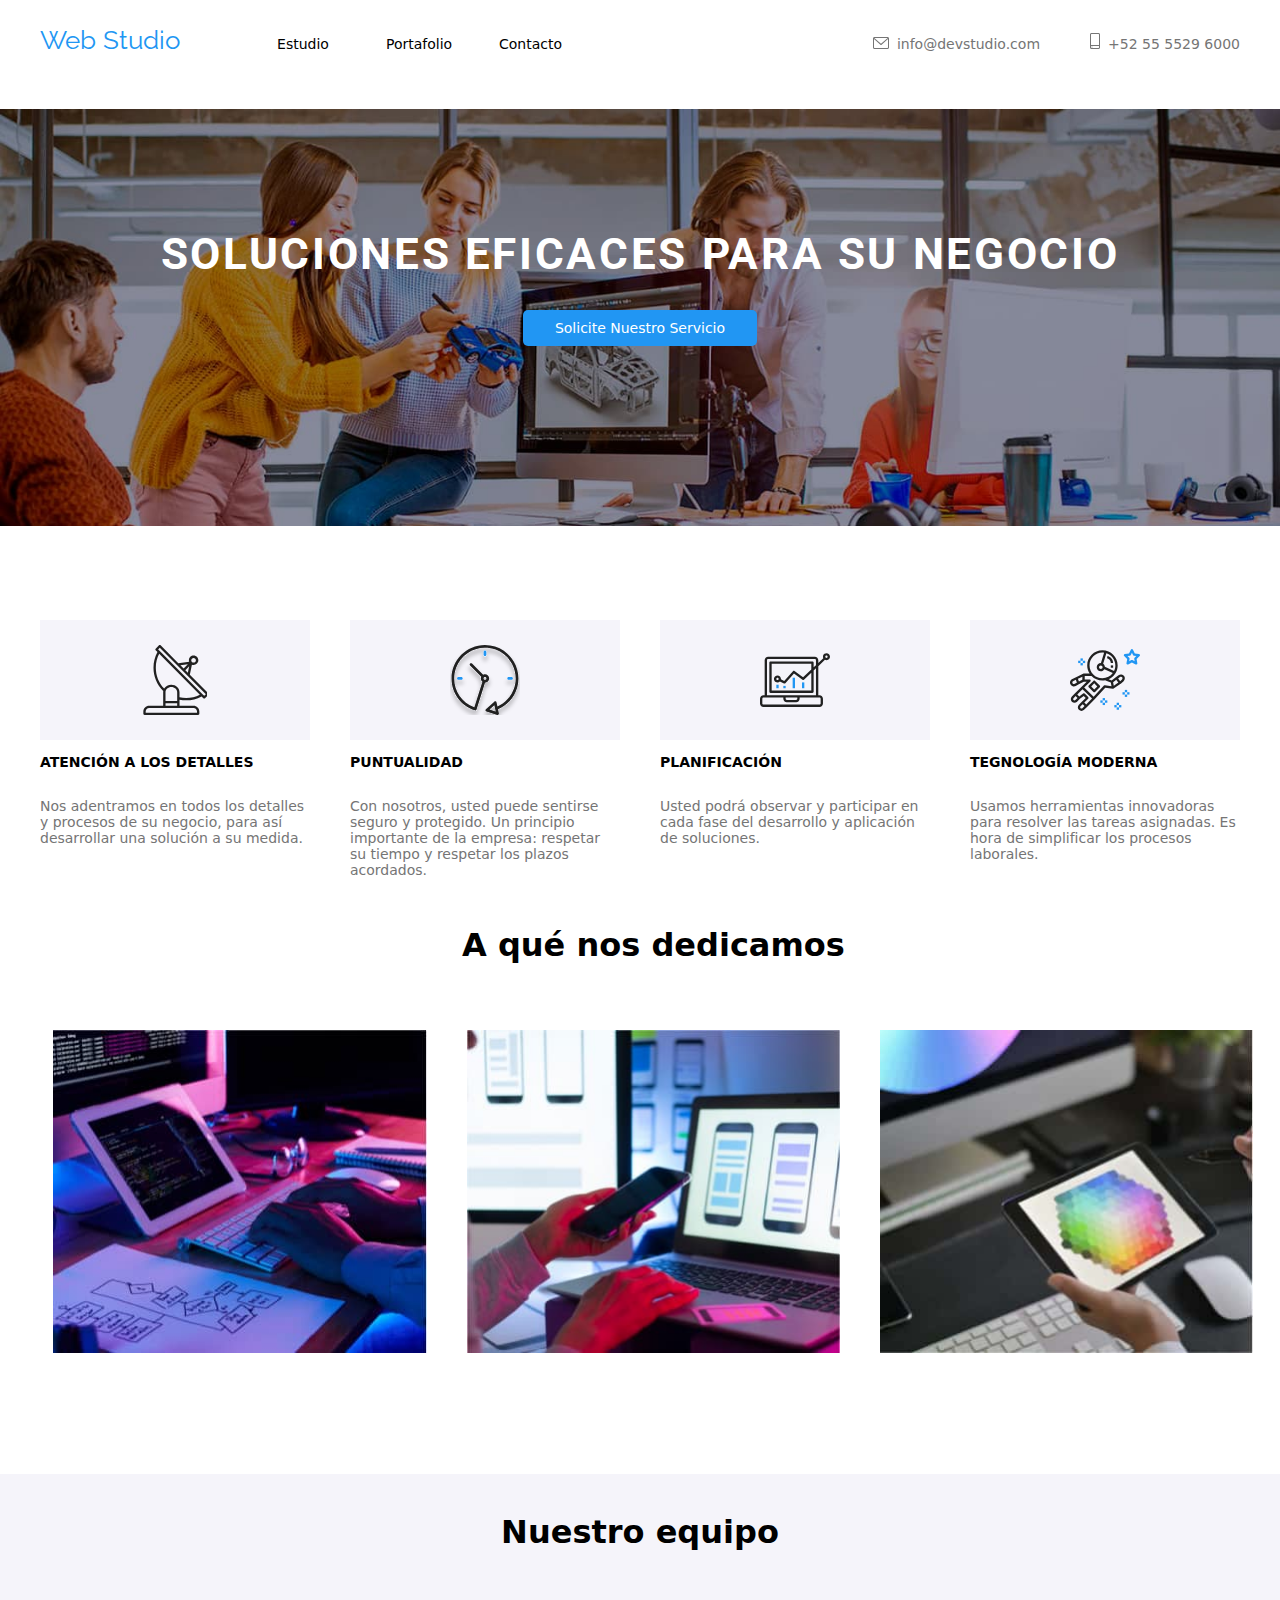
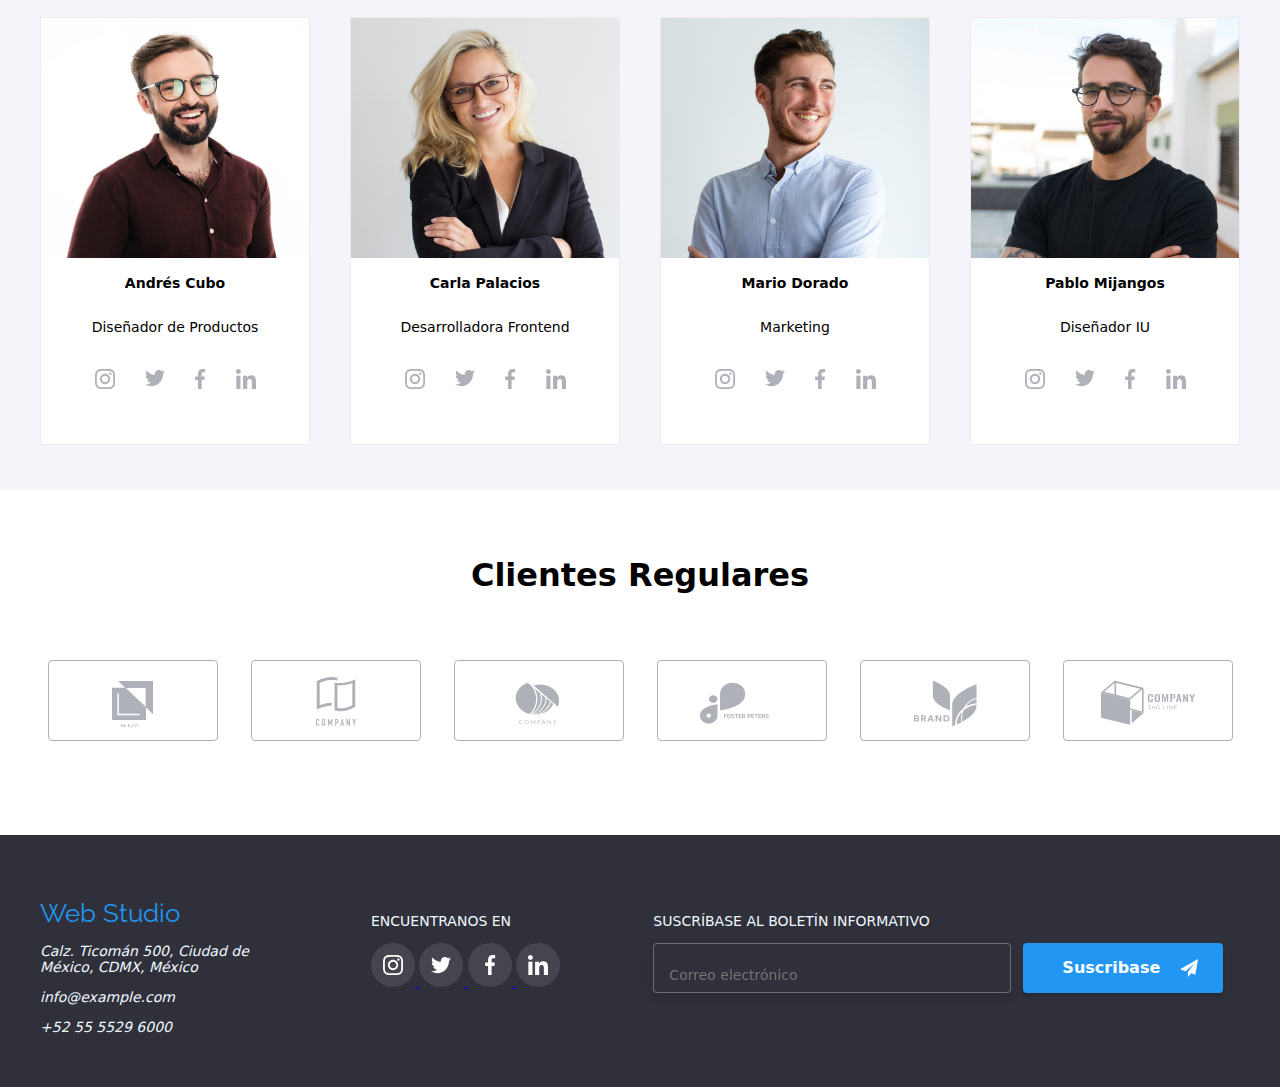
==== commit 3060faca: "cambios" ====
--- a/index.html
+++ b/index.html
@@ -89,7 +89,7 @@
         <button class="btn-primary" data-modal-open>
           Solicite Nuestro Servicio
         </button>
-        <div class="backdrop" data-modal>
+        <div class="backdrop is-hidden" data-modal>
           <div class="modal">
             <svg
               data-modal-close
--- a/Css/styles.css
+++ b/Css/styles.css
@@ -565,6 +565,11 @@
 
 .is-hidden {
     display: none;
+    visibility: hidden;
+}
+
+.backdrop.is-hidden .modal {
+    transform: translate(-50%, -50%)scale(0.8);
 }
 
 .backdrop {
@@ -585,9 +590,11 @@
     background: #FFFFFF;
     box-shadow: 0px 1px 3px rgba(0, 0, 0, 0.12), 0px 1px 1px rgba(0, 0, 0, 0.14), 0px 2px 1px rgba(0, 0, 0, 0.2);
     border-radius: 4px;
-    display: block;
     top: 221px;
     left: 700px;
+    transform: translate(0%, 0%)scale(1);
+    transition: transform 250ms cubic-bezier(0.4, 0, 0.2, 1);
+
 }
 
 .svg-close {
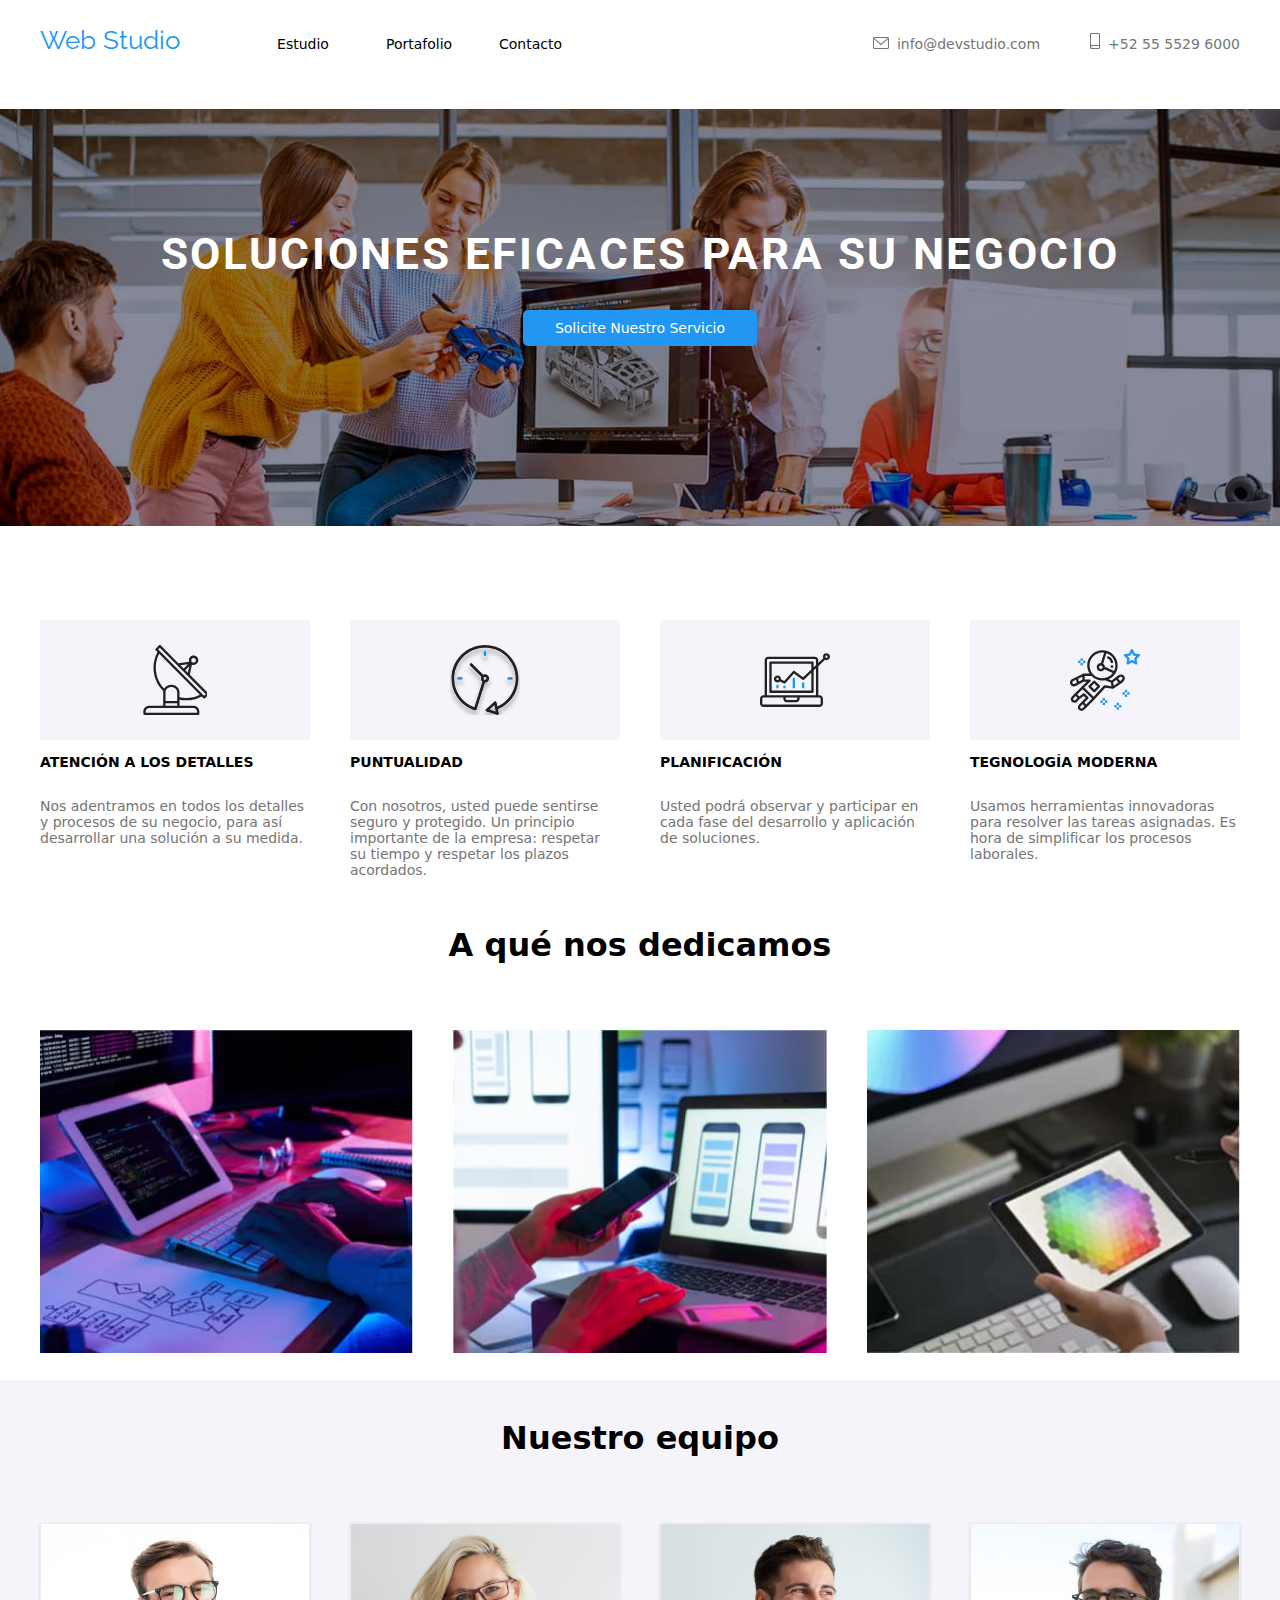
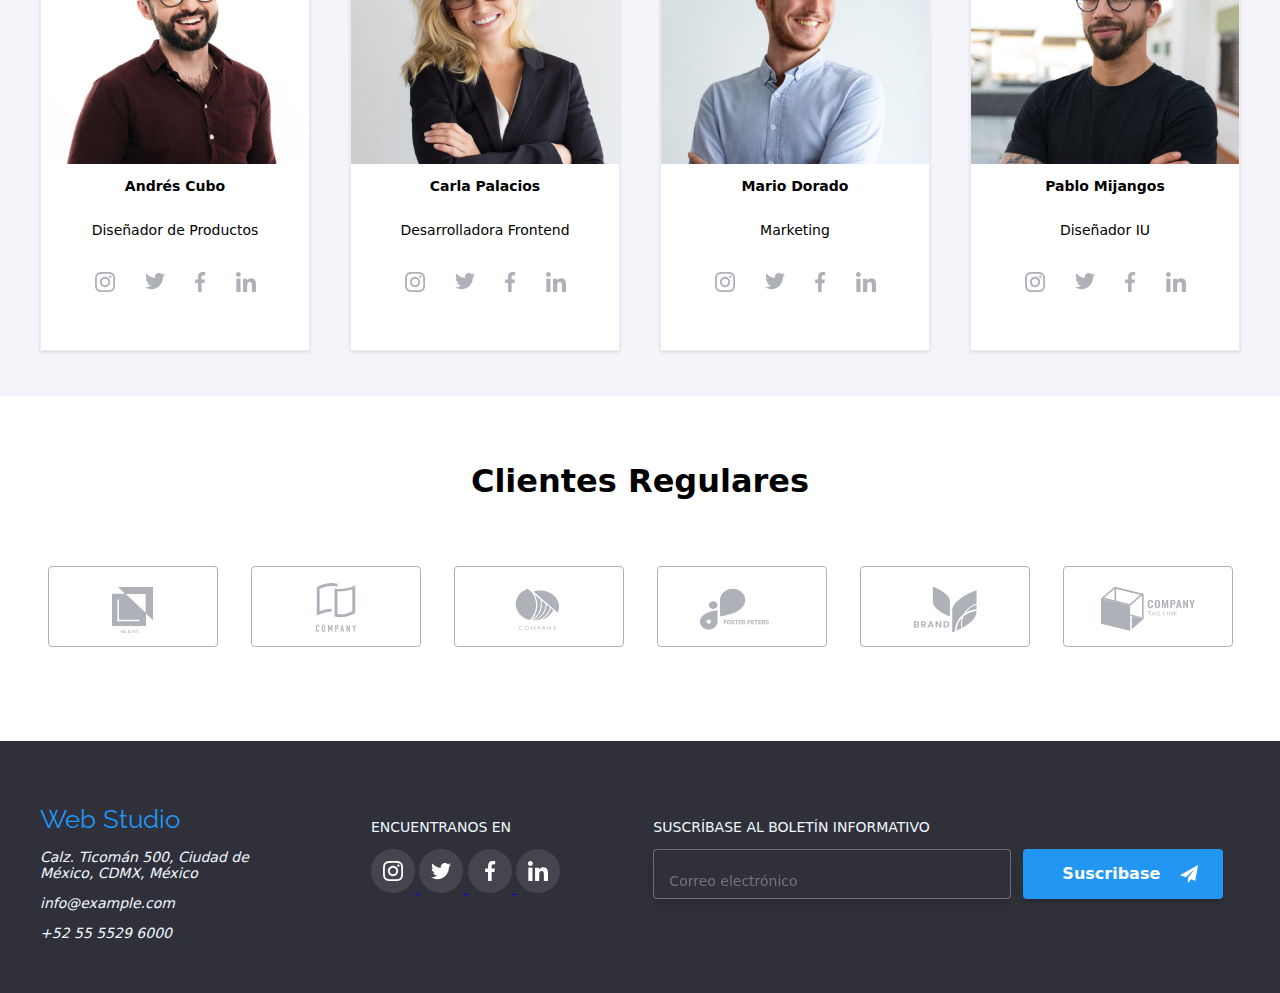
==== commit 9899a80b: "bem" ====
--- a/index.html
+++ b/index.html
@@ -21,27 +21,29 @@
   <body>
     <div class="container">
       <header class="header">
-        <nav class="header-navegation">
-          <a href="./index.html" class="logo-header">Web Studio</a>
-          <ul class="header-menu-list">
-            <li class="header-menu-item">
-              <a href="./index.html" class="header-link link current">
+        <nav class="header__navegation">
+          <a href="./index.html" class="logo__header">Web Studio</a>
+          <ul class="header__menu">
+            <li class="header__menu__item">
+              <a href="./index.html" class="header__link link current">
                 Estudio</a
               >
             </li>
-            <li class="header-menu-item">
-              <a href="./portfolio.html" class="header-link link">Portafolio</a>
+            <li class="header__menu__item">
+              <a href="./portfolio.html" class="header__link link"
+                >Portafolio</a
+              >
             </li>
-            <li class="header-menu-item">
-              <a href="" class="header-link link"> Contacto</a>
+            <li class="header__menu__item">
+              <a href="" class="header__link link"> Contacto</a>
             </li>
           </ul>
-          <ul class="header-contact-list">
-            <li class="header-email">
-              <a href="mailto:info@devstudio.com" class="info-header-email"
+          <ul class="header__contact">
+            <li class="header__email">
+              <a href="mailto:info@devstudio.com" class="header__email__span"
                 >info@devstudio.com</a
               >
-              <div class="icon-section-header">
+              <div class="header__icon">
                 <svg
                   width="16"
                   height="12"
@@ -56,11 +58,11 @@
                 </svg>
               </div>
             </li>
-            <li class="header-phone">
-              <a href="tel:+525555296000" class="info-header-phone"
+            <li class="header__phone">
+              <a href="tel:+525555296000" class="header__phone__span"
                 >+52 55 5529 6000</a
               >
-              <div class="icon-section-header">
+              <div class="header__icon">
                 <svg
                   width="10"
                   height="16"
@@ -84,16 +86,16 @@
       </header>
     </div>
     <main>
-      <div class="principal-aside">
+      <div class="aside">
         <h1>SOLUCIONES EFICACES PARA SU NEGOCIO</h1>
-        <button class="btn-primary" data-modal-open>
+        <button class="aside__button" data-modal-open>
           Solicite Nuestro Servicio
         </button>
         <div class="backdrop is-hidden" data-modal>
           <div class="modal">
             <svg
               data-modal-close
-              class="svg-close"
+              class="modal__close-button"
               width="30"
               height="30"
               viewBox="0 0 30 30"
@@ -114,21 +116,21 @@
               />
             </svg>
 
-            <h3 class="modal-title">
+            <h3 class="modal__title">
               Deje sus datos, nos contactaremos con usted
             </h3>
-            <form class="form-modal">
-              <div class="modal-name">
+            <form class="modal__form">
+              <div class="modal__name">
                 <label for="input-name"> Nombre </label>
-                <div modal-form-imput-group>
+                <div modal__imput-group>
                   <input
-                    class="modal-form-imput"
+                    class="modal__imput"
                     type="text"
                     name="name"
                     id="input-name"
                   />
                   <svg
-                    class="icons-modal"
+                    class="modal__icons"
                     width="12"
                     height="12"
                     viewBox="0 0 12 12"
@@ -142,17 +144,17 @@
                   </svg>
                 </div>
               </div>
-              <div class="modal-phone">
+              <div class="modal__phone">
                 <label for="input-phone"> Teléfono </label>
-                <div modal-form-imput-group>
+                <div modal__imput-group>
                   <input
-                    class="modal-form-imput"
+                    class="modal__imput"
                     type="number"
                     name="name"
                     id="input-phone"
                   />
                   <svg
-                    class="icons-modal"
+                    class="modal__icons"
                     width="14"
                     height="14"
                     viewBox="0 0 14 14"
@@ -166,17 +168,17 @@
                   </svg>
                 </div>
               </div>
-              <div class="modal-email">
+              <div class="modal__email">
                 <label for="input-email"> <nobr>E-mail</nobr> </label>
-                <div modal-form-imput-group>
+                <div modal__imput-group>
                   <input
-                    class="modal-form-imput"
+                    class="modal__imput"
                     type="email"
                     name="name"
                     id="input-email"
                   />
                   <svg
-                    class="icons-modal"
+                    class="modal__icons"
                     width="16"
                     height="12"
                     viewBox="0 0 16 12"
@@ -190,38 +192,38 @@
                   </svg>
                 </div>
               </div>
-              <div class="coments-area">
+              <div class="modal__coments">
                 <label for="input-coments">Comentarios</label>
                 <textarea
                   placeholder="Introduzca el texto"
-                  class="text-area"
+                  class="modal__coments-imput"
                   name="Comentarios"
                   id="input-coments"
                 ></textarea>
               </div>
             </form>
-            <div class="terminos-y-condiciones">
+            <div class="terms-and-conditions">
               <input
-                class="checkbox-modal"
+                class="modal__checkbox"
                 type="checkbox"
                 onChange="cambiarCondiciones()"
                 id="condiciones"
                 name="condiciones"
               />
-              <label class="terminos-y-condiciones">
+              <label class="terms-and-conditions">
                 Estoy de acuerdo con el boletín informativo y acepto los
                 Términos y Condiciones</label
               >
             </div>
             <br />
-            <button class="button-modal" type="submit">Enviar</button>
+            <button class="modal__button" type="submit">Enviar</button>
           </div>
         </div>
       </div>
       <div class="container">
-        <section class="section-details">
-          <div class="section-details-p0">
-            <div class="icon-section-details">
+        <section class="details">
+          <div class="details-p0">
+            <div class="details__icon">
               <svg
                 width="64"
                 height="70"
@@ -237,13 +239,13 @@
             </div>
 
             <h3>ATENCIÓN A LOS DETALLES</h3>
-            <p class="section-parraf">
+            <p class="details__parraf">
               Nos adentramos en todos los detalles y procesos de su negocio,
               para así desarrollar una solución a su medida.
             </p>
           </div>
-          <div class="section-details-p1">
-            <div class="icon-section-details">
+          <div class="details-p1">
+            <div class="details__icon">
               <svg
                 width="76"
                 height="78"
@@ -320,14 +322,14 @@
               </svg>
             </div>
             <h3>PUNTUALIDAD</h3>
-            <p class="section-parraf">
+            <p class="details__parraf">
               Con nosotros, usted puede sentirse seguro y protegido. Un
               principio importante de la empresa: respetar su tiempo y respetar
               los plazos acordados.
             </p>
           </div>
-          <div class="section-details-p2">
-            <div class="icon-section-details">
+          <div class="details-p2">
+            <div class="details__icon">
               <svg
                 width="70"
                 height="70"
@@ -365,13 +367,13 @@
               </svg>
             </div>
             <h3>PLANIFICACIÓN</h3>
-            <p class="section-parraf">
+            <p class="details__parraf">
               Usted podrá observar y participar en cada fase del desarrollo y
               aplicación de soluciones.
             </p>
           </div>
-          <div class="section-details-p3">
-            <div class="icon-section-details">
+          <div class="details-p3">
+            <div class="details__icon">
               <svg
                 width="70"
                 height="70"
@@ -466,7 +468,7 @@
               </svg>
             </div>
             <h3>TEGNOLOGÍA MODERNA</h3>
-            <p class="section-parraf">
+            <p class="details__parraf">
               Usamos herramientas innovadoras para resolver las tareas
               asignadas. Es hora de simplificar los procesos laborales.
             </p>
@@ -474,778 +476,772 @@
         </section>
       </div>
 
-      <section class="container-a-que-nos-dedicamos">
+      <div class="container">
+        <h2>A qué nos dedicamos</h2>
+        <div class="ocupation">
+          <img
+            src="./images/escritorio-con-computador-y-tablet.jpg"
+            alt="escritorio-con-computador-y-tablet"
+            width="373.16"
+          />
+          <img
+            src="./images/computador-en-escritorio.jpg"
+            alt="Mano-sosteniendo-celular-y-comutador-de-fondo"
+            width="373.16"
+          />
+          <img
+            src="./images/tablet-gama-de-colores.jpg"
+            alt="manos-sosteniendo-tablet-con-gama-de-colores"
+            width="373.16"
+          />
+        </div>
+      </div>
+
+      <div class="container--background">
         <div class="container">
-          <h2>A qué nos dedicamos</h2>
-          <div class="images-a-que-nos-dedicamos">
-            <img
-              src="./images/escritorio-con-computador-y-tablet.jpg"
-              alt="escritorio-con-computador-y-tablet"
-              width="373.16"
-            />
-            <img
-              src="./images/computador-en-escritorio.jpg"
-              alt="Mano-sosteniendo-celular-y-comutador-de-fondo"
-              width="373.16"
-            />
-            <img
-              src="./images/tablet-gama-de-colores.jpg"
-              alt="manos-sosteniendo-tablet-con-gama-de-colores"
-              width="373.16"
-            />
-          </div>
-        </div>
-      </section>
-      <div class="special-container">
-        <section class="container-our-equip">
-          <div class="container">
-            <h2>Nuestro equipo</h2>
-            <div class="miembros">
-              <div class="miembros-container">
-                <div class="primer-miembro">
-                  <img
-                    src="./images/señor-con-gafas-sonriendo.jpg"
-                    alt="señor-con-gafas-sonriendo"
-                    width="268"
-                    height="240"
-                  />
-                </div>
-                <h3>Andrés Cubo</h3>
-                <p>Diseñador de Productos</p>
-                <div class="items-miembros">
-                  <svg
-                    width="20"
-                    height="20"
-                    viewBox="0 0 20 20"
-                    fill="none"
-                    xmlns="http://www.w3.org/2000/svg"
-                  >
-                    <g clip-path="url(#clip0_75273_575)">
-                      <path
-                        d="M19.9804 5.88005C19.9336 4.81738 19.7617 4.0868 19.5156 3.45374C19.2616 2.78176 18.8709 2.18014 18.359 1.68002C17.8589 1.1721 17.2533 0.777435 16.5891 0.527447C15.9524 0.281274 15.2256 0.109427 14.163 0.0625732C13.0924 0.0117516 12.7525 0 10.0371 0C7.32173 0 6.98185 0.0117516 5.91521 0.0586052C4.85253 0.105459 4.12195 0.277459 3.48904 0.523479C2.81692 0.777435 2.2153 1.16814 1.71517 1.68002C1.20726 2.18014 0.812743 2.78573 0.562603 3.44992C0.31643 4.0868 0.144583 4.81341 0.0977294 5.87609C0.0469078 6.9467 0.0351562 7.28658 0.0351562 10.002C0.0351562 12.7173 0.0469078 13.0572 0.0937614 14.1239C0.140615 15.1865 0.312615 15.9171 0.558787 16.5502C0.812743 17.2221 1.20726 17.8238 1.71517 18.3239C2.2153 18.8318 2.82088 19.2265 3.48508 19.4765C4.12195 19.7226 4.84856 19.8945 5.91139 19.9413C6.97788 19.9883 7.31791 19.9999 10.0333 19.9999C12.7487 19.9999 13.0885 19.9883 14.1552 19.9413C15.2179 19.8945 15.9484 19.7226 16.5813 19.4765C17.9254 18.9568 18.9881 17.8941 19.5078 16.5502C19.7538 15.9133 19.9258 15.1865 19.9727 14.1239C20.0195 13.0572 20.0313 12.7173 20.0313 10.002C20.0313 7.28658 20.0273 6.9467 19.9804 5.88005ZM18.1794 14.0457C18.1364 15.0225 17.9723 15.5499 17.8356 15.9015C17.4995 16.7728 16.808 17.4643 15.9367 17.8004C15.5851 17.9372 15.0538 18.1012 14.0809 18.1441C13.026 18.1911 12.7096 18.2027 10.0411 18.2027C7.37255 18.2027 7.05221 18.1911 6.00113 18.1441C5.02438 18.1012 4.49693 17.9372 4.1453 17.8004C3.71171 17.6402 3.31704 17.3862 2.9967 17.0541C2.6646 16.7298 2.41065 16.3391 2.2504 15.9055C2.11365 15.5539 1.94959 15.0225 1.90671 14.0497C1.8597 12.9948 1.8481 12.6783 1.8481 10.0097C1.8481 7.34122 1.8597 7.02087 1.90671 5.96995C1.94959 4.99319 2.11365 4.46575 2.2504 4.11412C2.41065 3.68038 2.6646 3.28586 3.00067 2.96536C3.32483 2.63327 3.71553 2.37931 4.14927 2.21921C4.5009 2.08247 5.03231 1.9184 6.0051 1.87537C7.05999 1.82851 7.37652 1.81676 10.0449 1.81676C12.7174 1.81676 13.0337 1.82851 14.0848 1.87537C15.0616 1.9184 15.589 2.08247 15.9407 2.21921C16.3742 2.37931 16.7689 2.63327 17.0893 2.96536C17.4213 3.28967 17.6753 3.68038 17.8356 4.11412C17.9723 4.46575 18.1364 4.99701 18.1794 5.96995C18.2263 7.02484 18.238 7.34122 18.238 10.0097C18.238 12.6783 18.2263 12.9908 18.1794 14.0457Z"
-                        fill="white"
-                      />
-                      <path
-                        d="M10.0371 4.8642C7.20074 4.8642 4.89941 7.16537 4.89941 10.0019C4.89941 12.8385 7.20074 15.1396 10.0371 15.1396C12.8737 15.1396 15.1749 12.8385 15.1749 10.0019C15.1749 7.16537 12.8737 4.8642 10.0371 4.8642ZM10.0371 13.3346C8.19702 13.3346 6.70442 11.8422 6.70442 10.0019C6.70442 8.16165 8.19702 6.66921 10.0371 6.66921C11.8774 6.66921 13.3698 8.16165 13.3698 10.0019C13.3698 11.8422 11.8774 13.3346 10.0371 13.3346Z"
-                        fill="white"
-                      />
-                      <path
-                        d="M16.5775 4.6611C16.5775 5.32346 16.0404 5.86052 15.3779 5.86052C14.7155 5.86052 14.1785 5.32346 14.1785 4.6611C14.1785 3.99858 14.7155 3.46167 15.3779 3.46167C16.0404 3.46167 16.5775 3.99858 16.5775 4.6611Z"
-                        fill="white"
-                      />
-                    </g>
-                    <defs>
-                      <clipPath id="clip0_75273_575">
-                        <rect width="20" height="20" fill="white" />
-                      </clipPath>
-                    </defs>
-                  </svg>
-                  <svg
-                    width="20"
-                    height="18"
-                    viewBox="0 0 20 18"
-                    fill="none"
-                    xmlns="http://www.w3.org/2000/svg"
-                  >
-                    <path
-                      d="M20 2.79875C19.2563 3.125 18.4637 3.34125 17.6375 3.44625C18.4875 2.93875 19.1363 2.14125 19.4412 1.18C18.6488 1.6525 17.7738 1.98625 16.8412 2.1725C16.0887 1.37125 15.0162 0.875 13.8462 0.875C11.5763 0.875 9.74875 2.7175 9.74875 4.97625C9.74875 5.30125 9.77625 5.61375 9.84375 5.91125C6.435 5.745 3.41875 4.11125 1.3925 1.6225C1.03875 2.23625 0.83125 2.93875 0.83125 3.695C0.83125 5.115 1.5625 6.37375 2.6525 7.1025C1.99375 7.09 1.3475 6.89875 0.8 6.5975C0.8 6.61 0.8 6.62625 0.8 6.6425C0.8 8.635 2.22125 10.29 4.085 10.6712C3.75125 10.7625 3.3875 10.8062 3.01 10.8062C2.7475 10.8062 2.4825 10.7913 2.23375 10.7362C2.765 12.36 4.2725 13.5538 6.065 13.5925C4.67 14.6838 2.89875 15.3412 0.98125 15.3412C0.645 15.3412 0.3225 15.3263 0 15.285C1.81625 16.4563 3.96875 17.125 6.29 17.125C13.835 17.125 17.96 10.875 17.96 5.4575C17.96 5.27625 17.9538 5.10125 17.945 4.9275C18.7588 4.35 19.4425 3.62875 20 2.79875Z"
+          <h2>Nuestro equipo</h2>
+          <div class="miembros">
+            <div class="container__members">
+              <img
+                src="./images/señor-con-gafas-sonriendo.jpg"
+                alt="señor-con-gafas-sonriendo"
+                width="268"
+                height="240"
+              />
+
+              <h3>Andrés Cubo</h3>
+              <p>Diseñador de Productos</p>
+              <div class="members__items">
+                <svg
+                  width="20"
+                  height="20"
+                  viewBox="0 0 20 20"
+                  fill="none"
+                  xmlns="http://www.w3.org/2000/svg"
+                >
+                  <g clip-path="url(#clip0_75273_575)">
+                    <path
+                      d="M19.9804 5.88005C19.9336 4.81738 19.7617 4.0868 19.5156 3.45374C19.2616 2.78176 18.8709 2.18014 18.359 1.68002C17.8589 1.1721 17.2533 0.777435 16.5891 0.527447C15.9524 0.281274 15.2256 0.109427 14.163 0.0625732C13.0924 0.0117516 12.7525 0 10.0371 0C7.32173 0 6.98185 0.0117516 5.91521 0.0586052C4.85253 0.105459 4.12195 0.277459 3.48904 0.523479C2.81692 0.777435 2.2153 1.16814 1.71517 1.68002C1.20726 2.18014 0.812743 2.78573 0.562603 3.44992C0.31643 4.0868 0.144583 4.81341 0.0977294 5.87609C0.0469078 6.9467 0.0351562 7.28658 0.0351562 10.002C0.0351562 12.7173 0.0469078 13.0572 0.0937614 14.1239C0.140615 15.1865 0.312615 15.9171 0.558787 16.5502C0.812743 17.2221 1.20726 17.8238 1.71517 18.3239C2.2153 18.8318 2.82088 19.2265 3.48508 19.4765C4.12195 19.7226 4.84856 19.8945 5.91139 19.9413C6.97788 19.9883 7.31791 19.9999 10.0333 19.9999C12.7487 19.9999 13.0885 19.9883 14.1552 19.9413C15.2179 19.8945 15.9484 19.7226 16.5813 19.4765C17.9254 18.9568 18.9881 17.8941 19.5078 16.5502C19.7538 15.9133 19.9258 15.1865 19.9727 14.1239C20.0195 13.0572 20.0313 12.7173 20.0313 10.002C20.0313 7.28658 20.0273 6.9467 19.9804 5.88005ZM18.1794 14.0457C18.1364 15.0225 17.9723 15.5499 17.8356 15.9015C17.4995 16.7728 16.808 17.4643 15.9367 17.8004C15.5851 17.9372 15.0538 18.1012 14.0809 18.1441C13.026 18.1911 12.7096 18.2027 10.0411 18.2027C7.37255 18.2027 7.05221 18.1911 6.00113 18.1441C5.02438 18.1012 4.49693 17.9372 4.1453 17.8004C3.71171 17.6402 3.31704 17.3862 2.9967 17.0541C2.6646 16.7298 2.41065 16.3391 2.2504 15.9055C2.11365 15.5539 1.94959 15.0225 1.90671 14.0497C1.8597 12.9948 1.8481 12.6783 1.8481 10.0097C1.8481 7.34122 1.8597 7.02087 1.90671 5.96995C1.94959 4.99319 2.11365 4.46575 2.2504 4.11412C2.41065 3.68038 2.6646 3.28586 3.00067 2.96536C3.32483 2.63327 3.71553 2.37931 4.14927 2.21921C4.5009 2.08247 5.03231 1.9184 6.0051 1.87537C7.05999 1.82851 7.37652 1.81676 10.0449 1.81676C12.7174 1.81676 13.0337 1.82851 14.0848 1.87537C15.0616 1.9184 15.589 2.08247 15.9407 2.21921C16.3742 2.37931 16.7689 2.63327 17.0893 2.96536C17.4213 3.28967 17.6753 3.68038 17.8356 4.11412C17.9723 4.46575 18.1364 4.99701 18.1794 5.96995C18.2263 7.02484 18.238 7.34122 18.238 10.0097C18.238 12.6783 18.2263 12.9908 18.1794 14.0457Z"
+                      fill="white"
+                    />
+                    <path
+                      d="M10.0371 4.8642C7.20074 4.8642 4.89941 7.16537 4.89941 10.0019C4.89941 12.8385 7.20074 15.1396 10.0371 15.1396C12.8737 15.1396 15.1749 12.8385 15.1749 10.0019C15.1749 7.16537 12.8737 4.8642 10.0371 4.8642ZM10.0371 13.3346C8.19702 13.3346 6.70442 11.8422 6.70442 10.0019C6.70442 8.16165 8.19702 6.66921 10.0371 6.66921C11.8774 6.66921 13.3698 8.16165 13.3698 10.0019C13.3698 11.8422 11.8774 13.3346 10.0371 13.3346Z"
+                      fill="white"
+                    />
+                    <path
+                      d="M16.5775 4.6611C16.5775 5.32346 16.0404 5.86052 15.3779 5.86052C14.7155 5.86052 14.1785 5.32346 14.1785 4.6611C14.1785 3.99858 14.7155 3.46167 15.3779 3.46167C16.0404 3.46167 16.5775 3.99858 16.5775 4.6611Z"
+                      fill="white"
+                    />
+                  </g>
+                  <defs>
+                    <clipPath id="clip0_75273_575">
+                      <rect width="20" height="20" fill="white" />
+                    </clipPath>
+                  </defs>
+                </svg>
+                <svg
+                  width="20"
+                  height="18"
+                  viewBox="0 0 20 18"
+                  fill="none"
+                  xmlns="http://www.w3.org/2000/svg"
+                >
+                  <path
+                    d="M20 2.79875C19.2563 3.125 18.4637 3.34125 17.6375 3.44625C18.4875 2.93875 19.1363 2.14125 19.4412 1.18C18.6488 1.6525 17.7738 1.98625 16.8412 2.1725C16.0887 1.37125 15.0162 0.875 13.8462 0.875C11.5763 0.875 9.74875 2.7175 9.74875 4.97625C9.74875 5.30125 9.77625 5.61375 9.84375 5.91125C6.435 5.745 3.41875 4.11125 1.3925 1.6225C1.03875 2.23625 0.83125 2.93875 0.83125 3.695C0.83125 5.115 1.5625 6.37375 2.6525 7.1025C1.99375 7.09 1.3475 6.89875 0.8 6.5975C0.8 6.61 0.8 6.62625 0.8 6.6425C0.8 8.635 2.22125 10.29 4.085 10.6712C3.75125 10.7625 3.3875 10.8062 3.01 10.8062C2.7475 10.8062 2.4825 10.7913 2.23375 10.7362C2.765 12.36 4.2725 13.5538 6.065 13.5925C4.67 14.6838 2.89875 15.3412 0.98125 15.3412C0.645 15.3412 0.3225 15.3263 0 15.285C1.81625 16.4563 3.96875 17.125 6.29 17.125C13.835 17.125 17.96 10.875 17.96 5.4575C17.96 5.27625 17.9538 5.10125 17.945 4.9275C18.7588 4.35 19.4425 3.62875 20 2.79875Z"
+                    fill="#AFB1B8"
+                  />
+                </svg>
+                <svg
+                  width="11"
+                  height="20"
+                  viewBox="0 0 11 20"
+                  fill="none"
+                  xmlns="http://www.w3.org/2000/svg"
+                >
+                  <path
+                    d="M8.33088 3.32083H10.1567V0.140833C9.84172 0.0975 8.75839 0 7.49672 0C4.86422 0 3.06088 1.65583 3.06088 4.69917V7.5H0.155884V11.055H3.06088V20H6.62255V11.0558H9.41005L9.85255 7.50083H6.62172V5.05167C6.62255 4.02417 6.89922 3.32083 8.33088 3.32083Z"
+                    fill="#AFB1B8"
+                  />
+                </svg>
+                <svg
+                  width="20"
+                  height="20"
+                  viewBox="0 0 20 20"
+                  fill="none"
+                  xmlns="http://www.w3.org/2000/svg"
+                >
+                  <g clip-path="url(#clip0_75273_587)">
+                    <path
+                      d="M19.995 20V19.9992H20V12.6642C20 9.07587 19.2275 6.31171 15.0325 6.31171C13.0158 6.31171 11.6625 7.41837 11.11 8.46754H11.0517V6.64671H7.07416V19.9992H11.2158V13.3875C11.2158 11.6467 11.5458 9.96337 13.7017 9.96337C15.8258 9.96337 15.8575 11.95 15.8575 13.4992V20H19.995Z"
                       fill="#AFB1B8"
                     />
-                  </svg>
-                  <svg
-                    width="11"
-                    height="20"
-                    viewBox="0 0 11 20"
-                    fill="none"
-                    xmlns="http://www.w3.org/2000/svg"
-                  >
-                    <path
-                      d="M8.33088 3.32083H10.1567V0.140833C9.84172 0.0975 8.75839 0 7.49672 0C4.86422 0 3.06088 1.65583 3.06088 4.69917V7.5H0.155884V11.055H3.06088V20H6.62255V11.0558H9.41005L9.85255 7.50083H6.62172V5.05167C6.62255 4.02417 6.89922 3.32083 8.33088 3.32083Z"
+                    <path
+                      d="M0.330017 6.64746H4.47668V20H0.330017V6.64746Z"
                       fill="#AFB1B8"
                     />
-                  </svg>
-                  <svg
-                    width="20"
-                    height="20"
-                    viewBox="0 0 20 20"
-                    fill="none"
-                    xmlns="http://www.w3.org/2000/svg"
-                  >
-                    <g clip-path="url(#clip0_75273_587)">
-                      <path
-                        d="M19.995 20V19.9992H20V12.6642C20 9.07587 19.2275 6.31171 15.0325 6.31171C13.0158 6.31171 11.6625 7.41837 11.11 8.46754H11.0517V6.64671H7.07416V19.9992H11.2158V13.3875C11.2158 11.6467 11.5458 9.96337 13.7017 9.96337C15.8258 9.96337 15.8575 11.95 15.8575 13.4992V20H19.995Z"
-                        fill="#AFB1B8"
-                      />
-                      <path
-                        d="M0.330017 6.64746H4.47668V20H0.330017V6.64746Z"
-                        fill="#AFB1B8"
-                      />
-                      <path
-                        d="M2.40167 0C1.07583 0 0 1.07583 0 2.40167C0 3.7275 1.07583 4.82583 2.40167 4.82583C3.7275 4.82583 4.80333 3.7275 4.80333 2.40167C4.8025 1.07583 3.72667 0 2.40167 0V0Z"
-                        fill="#AFB1B8"
-                      />
-                    </g>
-                    <defs>
-                      <clipPath id="clip0_75273_587">
-                        <rect width="20" height="20" fill="white" />
-                      </clipPath>
-                    </defs>
-                  </svg>
-                </div>
+                    <path
+                      d="M2.40167 0C1.07583 0 0 1.07583 0 2.40167C0 3.7275 1.07583 4.82583 2.40167 4.82583C3.7275 4.82583 4.80333 3.7275 4.80333 2.40167C4.8025 1.07583 3.72667 0 2.40167 0V0Z"
+                      fill="#AFB1B8"
+                    />
+                  </g>
+                  <defs>
+                    <clipPath id="clip0_75273_587">
+                      <rect width="20" height="20" fill="white" />
+                    </clipPath>
+                  </defs>
+                </svg>
               </div>
-              <div class="miembros-container">
-                <div class="segundo-miembro">
-                  <img
-                    src="./images/ejecutiva-sonriendo.jpg"
-                    alt="ejecutiva-sonriendo"
-                    width="268"
-                    height="240"
-                  />
-                </div>
-                <h3>Carla Palacios</h3>
-                <p>Desarrolladora Frontend</p>
-                <div class="items-miembros">
-                  <svg
-                    width="20"
-                    height="20"
-                    viewBox="0 0 20 20"
-                    fill="none"
-                    xmlns="http://www.w3.org/2000/svg"
-                  >
-                    <g clip-path="url(#clip0_75273_575)">
-                      <path
-                        d="M19.9804 5.88005C19.9336 4.81738 19.7617 4.0868 19.5156 3.45374C19.2616 2.78176 18.8709 2.18014 18.359 1.68002C17.8589 1.1721 17.2533 0.777435 16.5891 0.527447C15.9524 0.281274 15.2256 0.109427 14.163 0.0625732C13.0924 0.0117516 12.7525 0 10.0371 0C7.32173 0 6.98185 0.0117516 5.91521 0.0586052C4.85253 0.105459 4.12195 0.277459 3.48904 0.523479C2.81692 0.777435 2.2153 1.16814 1.71517 1.68002C1.20726 2.18014 0.812743 2.78573 0.562603 3.44992C0.31643 4.0868 0.144583 4.81341 0.0977294 5.87609C0.0469078 6.9467 0.0351562 7.28658 0.0351562 10.002C0.0351562 12.7173 0.0469078 13.0572 0.0937614 14.1239C0.140615 15.1865 0.312615 15.9171 0.558787 16.5502C0.812743 17.2221 1.20726 17.8238 1.71517 18.3239C2.2153 18.8318 2.82088 19.2265 3.48508 19.4765C4.12195 19.7226 4.84856 19.8945 5.91139 19.9413C6.97788 19.9883 7.31791 19.9999 10.0333 19.9999C12.7487 19.9999 13.0885 19.9883 14.1552 19.9413C15.2179 19.8945 15.9484 19.7226 16.5813 19.4765C17.9254 18.9568 18.9881 17.8941 19.5078 16.5502C19.7538 15.9133 19.9258 15.1865 19.9727 14.1239C20.0195 13.0572 20.0313 12.7173 20.0313 10.002C20.0313 7.28658 20.0273 6.9467 19.9804 5.88005ZM18.1794 14.0457C18.1364 15.0225 17.9723 15.5499 17.8356 15.9015C17.4995 16.7728 16.808 17.4643 15.9367 17.8004C15.5851 17.9372 15.0538 18.1012 14.0809 18.1441C13.026 18.1911 12.7096 18.2027 10.0411 18.2027C7.37255 18.2027 7.05221 18.1911 6.00113 18.1441C5.02438 18.1012 4.49693 17.9372 4.1453 17.8004C3.71171 17.6402 3.31704 17.3862 2.9967 17.0541C2.6646 16.7298 2.41065 16.3391 2.2504 15.9055C2.11365 15.5539 1.94959 15.0225 1.90671 14.0497C1.8597 12.9948 1.8481 12.6783 1.8481 10.0097C1.8481 7.34122 1.8597 7.02087 1.90671 5.96995C1.94959 4.99319 2.11365 4.46575 2.2504 4.11412C2.41065 3.68038 2.6646 3.28586 3.00067 2.96536C3.32483 2.63327 3.71553 2.37931 4.14927 2.21921C4.5009 2.08247 5.03231 1.9184 6.0051 1.87537C7.05999 1.82851 7.37652 1.81676 10.0449 1.81676C12.7174 1.81676 13.0337 1.82851 14.0848 1.87537C15.0616 1.9184 15.589 2.08247 15.9407 2.21921C16.3742 2.37931 16.7689 2.63327 17.0893 2.96536C17.4213 3.28967 17.6753 3.68038 17.8356 4.11412C17.9723 4.46575 18.1364 4.99701 18.1794 5.96995C18.2263 7.02484 18.238 7.34122 18.238 10.0097C18.238 12.6783 18.2263 12.9908 18.1794 14.0457Z"
-                        fill="white"
-                      />
-                      <path
-                        d="M10.0371 4.8642C7.20074 4.8642 4.89941 7.16537 4.89941 10.0019C4.89941 12.8385 7.20074 15.1396 10.0371 15.1396C12.8737 15.1396 15.1749 12.8385 15.1749 10.0019C15.1749 7.16537 12.8737 4.8642 10.0371 4.8642ZM10.0371 13.3346C8.19702 13.3346 6.70442 11.8422 6.70442 10.0019C6.70442 8.16165 8.19702 6.66921 10.0371 6.66921C11.8774 6.66921 13.3698 8.16165 13.3698 10.0019C13.3698 11.8422 11.8774 13.3346 10.0371 13.3346Z"
-                        fill="white"
-                      />
-                      <path
-                        d="M16.5775 4.6611C16.5775 5.32346 16.0404 5.86052 15.3779 5.86052C14.7155 5.86052 14.1785 5.32346 14.1785 4.6611C14.1785 3.99858 14.7155 3.46167 15.3779 3.46167C16.0404 3.46167 16.5775 3.99858 16.5775 4.6611Z"
-                        fill="white"
-                      />
-                    </g>
-                    <defs>
-                      <clipPath id="clip0_75273_575">
-                        <rect width="20" height="20" fill="white" />
-                      </clipPath>
-                    </defs>
-                  </svg>
-                  <svg
-                    width="20"
-                    height="18"
-                    viewBox="0 0 20 18"
-                    fill="none"
-                    xmlns="http://www.w3.org/2000/svg"
-                  >
-                    <path
-                      d="M20 2.79875C19.2563 3.125 18.4637 3.34125 17.6375 3.44625C18.4875 2.93875 19.1363 2.14125 19.4412 1.18C18.6488 1.6525 17.7738 1.98625 16.8412 2.1725C16.0887 1.37125 15.0162 0.875 13.8462 0.875C11.5763 0.875 9.74875 2.7175 9.74875 4.97625C9.74875 5.30125 9.77625 5.61375 9.84375 5.91125C6.435 5.745 3.41875 4.11125 1.3925 1.6225C1.03875 2.23625 0.83125 2.93875 0.83125 3.695C0.83125 5.115 1.5625 6.37375 2.6525 7.1025C1.99375 7.09 1.3475 6.89875 0.8 6.5975C0.8 6.61 0.8 6.62625 0.8 6.6425C0.8 8.635 2.22125 10.29 4.085 10.6712C3.75125 10.7625 3.3875 10.8062 3.01 10.8062C2.7475 10.8062 2.4825 10.7913 2.23375 10.7362C2.765 12.36 4.2725 13.5538 6.065 13.5925C4.67 14.6838 2.89875 15.3412 0.98125 15.3412C0.645 15.3412 0.3225 15.3263 0 15.285C1.81625 16.4563 3.96875 17.125 6.29 17.125C13.835 17.125 17.96 10.875 17.96 5.4575C17.96 5.27625 17.9538 5.10125 17.945 4.9275C18.7588 4.35 19.4425 3.62875 20 2.79875Z"
+            </div>
+            <div class="container__members">
+              <img
+                src="./images/ejecutiva-sonriendo.jpg"
+                alt="ejecutiva-sonriendo"
+                width="268"
+                height="240"
+              />
+
+              <h3>Carla Palacios</h3>
+              <p>Desarrolladora Frontend</p>
+              <div class="members__items">
+                <svg
+                  width="20"
+                  height="20"
+                  viewBox="0 0 20 20"
+                  fill="none"
+                  xmlns="http://www.w3.org/2000/svg"
+                >
+                  <g clip-path="url(#clip0_75273_575)">
+                    <path
+                      d="M19.9804 5.88005C19.9336 4.81738 19.7617 4.0868 19.5156 3.45374C19.2616 2.78176 18.8709 2.18014 18.359 1.68002C17.8589 1.1721 17.2533 0.777435 16.5891 0.527447C15.9524 0.281274 15.2256 0.109427 14.163 0.0625732C13.0924 0.0117516 12.7525 0 10.0371 0C7.32173 0 6.98185 0.0117516 5.91521 0.0586052C4.85253 0.105459 4.12195 0.277459 3.48904 0.523479C2.81692 0.777435 2.2153 1.16814 1.71517 1.68002C1.20726 2.18014 0.812743 2.78573 0.562603 3.44992C0.31643 4.0868 0.144583 4.81341 0.0977294 5.87609C0.0469078 6.9467 0.0351562 7.28658 0.0351562 10.002C0.0351562 12.7173 0.0469078 13.0572 0.0937614 14.1239C0.140615 15.1865 0.312615 15.9171 0.558787 16.5502C0.812743 17.2221 1.20726 17.8238 1.71517 18.3239C2.2153 18.8318 2.82088 19.2265 3.48508 19.4765C4.12195 19.7226 4.84856 19.8945 5.91139 19.9413C6.97788 19.9883 7.31791 19.9999 10.0333 19.9999C12.7487 19.9999 13.0885 19.9883 14.1552 19.9413C15.2179 19.8945 15.9484 19.7226 16.5813 19.4765C17.9254 18.9568 18.9881 17.8941 19.5078 16.5502C19.7538 15.9133 19.9258 15.1865 19.9727 14.1239C20.0195 13.0572 20.0313 12.7173 20.0313 10.002C20.0313 7.28658 20.0273 6.9467 19.9804 5.88005ZM18.1794 14.0457C18.1364 15.0225 17.9723 15.5499 17.8356 15.9015C17.4995 16.7728 16.808 17.4643 15.9367 17.8004C15.5851 17.9372 15.0538 18.1012 14.0809 18.1441C13.026 18.1911 12.7096 18.2027 10.0411 18.2027C7.37255 18.2027 7.05221 18.1911 6.00113 18.1441C5.02438 18.1012 4.49693 17.9372 4.1453 17.8004C3.71171 17.6402 3.31704 17.3862 2.9967 17.0541C2.6646 16.7298 2.41065 16.3391 2.2504 15.9055C2.11365 15.5539 1.94959 15.0225 1.90671 14.0497C1.8597 12.9948 1.8481 12.6783 1.8481 10.0097C1.8481 7.34122 1.8597 7.02087 1.90671 5.96995C1.94959 4.99319 2.11365 4.46575 2.2504 4.11412C2.41065 3.68038 2.6646 3.28586 3.00067 2.96536C3.32483 2.63327 3.71553 2.37931 4.14927 2.21921C4.5009 2.08247 5.03231 1.9184 6.0051 1.87537C7.05999 1.82851 7.37652 1.81676 10.0449 1.81676C12.7174 1.81676 13.0337 1.82851 14.0848 1.87537C15.0616 1.9184 15.589 2.08247 15.9407 2.21921C16.3742 2.37931 16.7689 2.63327 17.0893 2.96536C17.4213 3.28967 17.6753 3.68038 17.8356 4.11412C17.9723 4.46575 18.1364 4.99701 18.1794 5.96995C18.2263 7.02484 18.238 7.34122 18.238 10.0097C18.238 12.6783 18.2263 12.9908 18.1794 14.0457Z"
+                      fill="white"
+                    />
+                    <path
+                      d="M10.0371 4.8642C7.20074 4.8642 4.89941 7.16537 4.89941 10.0019C4.89941 12.8385 7.20074 15.1396 10.0371 15.1396C12.8737 15.1396 15.1749 12.8385 15.1749 10.0019C15.1749 7.16537 12.8737 4.8642 10.0371 4.8642ZM10.0371 13.3346C8.19702 13.3346 6.70442 11.8422 6.70442 10.0019C6.70442 8.16165 8.19702 6.66921 10.0371 6.66921C11.8774 6.66921 13.3698 8.16165 13.3698 10.0019C13.3698 11.8422 11.8774 13.3346 10.0371 13.3346Z"
+                      fill="white"
+                    />
+                    <path
+                      d="M16.5775 4.6611C16.5775 5.32346 16.0404 5.86052 15.3779 5.86052C14.7155 5.86052 14.1785 5.32346 14.1785 4.6611C14.1785 3.99858 14.7155 3.46167 15.3779 3.46167C16.0404 3.46167 16.5775 3.99858 16.5775 4.6611Z"
+                      fill="white"
+                    />
+                  </g>
+                  <defs>
+                    <clipPath id="clip0_75273_575">
+                      <rect width="20" height="20" fill="white" />
+                    </clipPath>
+                  </defs>
+                </svg>
+                <svg
+                  width="20"
+                  height="18"
+                  viewBox="0 0 20 18"
+                  fill="none"
+                  xmlns="http://www.w3.org/2000/svg"
+                >
+                  <path
+                    d="M20 2.79875C19.2563 3.125 18.4637 3.34125 17.6375 3.44625C18.4875 2.93875 19.1363 2.14125 19.4412 1.18C18.6488 1.6525 17.7738 1.98625 16.8412 2.1725C16.0887 1.37125 15.0162 0.875 13.8462 0.875C11.5763 0.875 9.74875 2.7175 9.74875 4.97625C9.74875 5.30125 9.77625 5.61375 9.84375 5.91125C6.435 5.745 3.41875 4.11125 1.3925 1.6225C1.03875 2.23625 0.83125 2.93875 0.83125 3.695C0.83125 5.115 1.5625 6.37375 2.6525 7.1025C1.99375 7.09 1.3475 6.89875 0.8 6.5975C0.8 6.61 0.8 6.62625 0.8 6.6425C0.8 8.635 2.22125 10.29 4.085 10.6712C3.75125 10.7625 3.3875 10.8062 3.01 10.8062C2.7475 10.8062 2.4825 10.7913 2.23375 10.7362C2.765 12.36 4.2725 13.5538 6.065 13.5925C4.67 14.6838 2.89875 15.3412 0.98125 15.3412C0.645 15.3412 0.3225 15.3263 0 15.285C1.81625 16.4563 3.96875 17.125 6.29 17.125C13.835 17.125 17.96 10.875 17.96 5.4575C17.96 5.27625 17.9538 5.10125 17.945 4.9275C18.7588 4.35 19.4425 3.62875 20 2.79875Z"
+                    fill="#AFB1B8"
+                  />
+                </svg>
+                <svg
+                  width="11"
+                  height="20"
+                  viewBox="0 0 11 20"
+                  fill="none"
+                  xmlns="http://www.w3.org/2000/svg"
+                >
+                  <path
+                    d="M8.33088 3.32083H10.1567V0.140833C9.84172 0.0975 8.75839 0 7.49672 0C4.86422 0 3.06088 1.65583 3.06088 4.69917V7.5H0.155884V11.055H3.06088V20H6.62255V11.0558H9.41005L9.85255 7.50083H6.62172V5.05167C6.62255 4.02417 6.89922 3.32083 8.33088 3.32083Z"
+                    fill="#AFB1B8"
+                  />
+                </svg>
+                <svg
+                  width="20"
+                  height="20"
+                  viewBox="0 0 20 20"
+                  fill="none"
+                  xmlns="http://www.w3.org/2000/svg"
+                >
+                  <g clip-path="url(#clip0_75273_587)">
+                    <path
+                      d="M19.995 20V19.9992H20V12.6642C20 9.07587 19.2275 6.31171 15.0325 6.31171C13.0158 6.31171 11.6625 7.41837 11.11 8.46754H11.0517V6.64671H7.07416V19.9992H11.2158V13.3875C11.2158 11.6467 11.5458 9.96337 13.7017 9.96337C15.8258 9.96337 15.8575 11.95 15.8575 13.4992V20H19.995Z"
                       fill="#AFB1B8"
                     />
-                  </svg>
-                  <svg
-                    width="11"
-                    height="20"
-                    viewBox="0 0 11 20"
-                    fill="none"
-                    xmlns="http://www.w3.org/2000/svg"
-                  >
-                    <path
-                      d="M8.33088 3.32083H10.1567V0.140833C9.84172 0.0975 8.75839 0 7.49672 0C4.86422 0 3.06088 1.65583 3.06088 4.69917V7.5H0.155884V11.055H3.06088V20H6.62255V11.0558H9.41005L9.85255 7.50083H6.62172V5.05167C6.62255 4.02417 6.89922 3.32083 8.33088 3.32083Z"
+                    <path
+                      d="M0.330017 6.64746H4.47668V20H0.330017V6.64746Z"
                       fill="#AFB1B8"
                     />
-                  </svg>
-                  <svg
-                    width="20"
-                    height="20"
-                    viewBox="0 0 20 20"
-                    fill="none"
-                    xmlns="http://www.w3.org/2000/svg"
-                  >
-                    <g clip-path="url(#clip0_75273_587)">
-                      <path
-                        d="M19.995 20V19.9992H20V12.6642C20 9.07587 19.2275 6.31171 15.0325 6.31171C13.0158 6.31171 11.6625 7.41837 11.11 8.46754H11.0517V6.64671H7.07416V19.9992H11.2158V13.3875C11.2158 11.6467 11.5458 9.96337 13.7017 9.96337C15.8258 9.96337 15.8575 11.95 15.8575 13.4992V20H19.995Z"
-                        fill="#AFB1B8"
-                      />
-                      <path
-                        d="M0.330017 6.64746H4.47668V20H0.330017V6.64746Z"
-                        fill="#AFB1B8"
-                      />
-                      <path
-                        d="M2.40167 0C1.07583 0 0 1.07583 0 2.40167C0 3.7275 1.07583 4.82583 2.40167 4.82583C3.7275 4.82583 4.80333 3.7275 4.80333 2.40167C4.8025 1.07583 3.72667 0 2.40167 0V0Z"
-                        fill="#AFB1B8"
-                      />
-                    </g>
-                    <defs>
-                      <clipPath id="clip0_75273_587">
-                        <rect width="20" height="20" fill="white" />
-                      </clipPath>
-                    </defs>
-                  </svg>
-                </div>
+                    <path
+                      d="M2.40167 0C1.07583 0 0 1.07583 0 2.40167C0 3.7275 1.07583 4.82583 2.40167 4.82583C3.7275 4.82583 4.80333 3.7275 4.80333 2.40167C4.8025 1.07583 3.72667 0 2.40167 0V0Z"
+                      fill="#AFB1B8"
+                    />
+                  </g>
+                  <defs>
+                    <clipPath id="clip0_75273_587">
+                      <rect width="20" height="20" fill="white" />
+                    </clipPath>
+                  </defs>
+                </svg>
               </div>
-              <div class="miembros-container">
-                <div class="tercer-miembro">
-                  <img
-                    src="./images/ejecutivo-foto-casual.jpg"
-                    alt="ejecutivo-foto-casual"
-                    width="268"
-                    height="240"
-                  />
-                </div>
-                <h3>Mario Dorado</h3>
-                <p>Marketing</p>
-                <div class="items-miembros">
-                  <svg
-                    width="20"
-                    height="20"
-                    viewBox="0 0 20 20"
-                    fill="none"
-                    xmlns="http://www.w3.org/2000/svg"
-                  >
-                    <g clip-path="url(#clip0_75273_575)">
-                      <path
-                        d="M19.9804 5.88005C19.9336 4.81738 19.7617 4.0868 19.5156 3.45374C19.2616 2.78176 18.8709 2.18014 18.359 1.68002C17.8589 1.1721 17.2533 0.777435 16.5891 0.527447C15.9524 0.281274 15.2256 0.109427 14.163 0.0625732C13.0924 0.0117516 12.7525 0 10.0371 0C7.32173 0 6.98185 0.0117516 5.91521 0.0586052C4.85253 0.105459 4.12195 0.277459 3.48904 0.523479C2.81692 0.777435 2.2153 1.16814 1.71517 1.68002C1.20726 2.18014 0.812743 2.78573 0.562603 3.44992C0.31643 4.0868 0.144583 4.81341 0.0977294 5.87609C0.0469078 6.9467 0.0351562 7.28658 0.0351562 10.002C0.0351562 12.7173 0.0469078 13.0572 0.0937614 14.1239C0.140615 15.1865 0.312615 15.9171 0.558787 16.5502C0.812743 17.2221 1.20726 17.8238 1.71517 18.3239C2.2153 18.8318 2.82088 19.2265 3.48508 19.4765C4.12195 19.7226 4.84856 19.8945 5.91139 19.9413C6.97788 19.9883 7.31791 19.9999 10.0333 19.9999C12.7487 19.9999 13.0885 19.9883 14.1552 19.9413C15.2179 19.8945 15.9484 19.7226 16.5813 19.4765C17.9254 18.9568 18.9881 17.8941 19.5078 16.5502C19.7538 15.9133 19.9258 15.1865 19.9727 14.1239C20.0195 13.0572 20.0313 12.7173 20.0313 10.002C20.0313 7.28658 20.0273 6.9467 19.9804 5.88005ZM18.1794 14.0457C18.1364 15.0225 17.9723 15.5499 17.8356 15.9015C17.4995 16.7728 16.808 17.4643 15.9367 17.8004C15.5851 17.9372 15.0538 18.1012 14.0809 18.1441C13.026 18.1911 12.7096 18.2027 10.0411 18.2027C7.37255 18.2027 7.05221 18.1911 6.00113 18.1441C5.02438 18.1012 4.49693 17.9372 4.1453 17.8004C3.71171 17.6402 3.31704 17.3862 2.9967 17.0541C2.6646 16.7298 2.41065 16.3391 2.2504 15.9055C2.11365 15.5539 1.94959 15.0225 1.90671 14.0497C1.8597 12.9948 1.8481 12.6783 1.8481 10.0097C1.8481 7.34122 1.8597 7.02087 1.90671 5.96995C1.94959 4.99319 2.11365 4.46575 2.2504 4.11412C2.41065 3.68038 2.6646 3.28586 3.00067 2.96536C3.32483 2.63327 3.71553 2.37931 4.14927 2.21921C4.5009 2.08247 5.03231 1.9184 6.0051 1.87537C7.05999 1.82851 7.37652 1.81676 10.0449 1.81676C12.7174 1.81676 13.0337 1.82851 14.0848 1.87537C15.0616 1.9184 15.589 2.08247 15.9407 2.21921C16.3742 2.37931 16.7689 2.63327 17.0893 2.96536C17.4213 3.28967 17.6753 3.68038 17.8356 4.11412C17.9723 4.46575 18.1364 4.99701 18.1794 5.96995C18.2263 7.02484 18.238 7.34122 18.238 10.0097C18.238 12.6783 18.2263 12.9908 18.1794 14.0457Z"
-                        fill="white"
-                      />
-                      <path
-                        d="M10.0371 4.8642C7.20074 4.8642 4.89941 7.16537 4.89941 10.0019C4.89941 12.8385 7.20074 15.1396 10.0371 15.1396C12.8737 15.1396 15.1749 12.8385 15.1749 10.0019C15.1749 7.16537 12.8737 4.8642 10.0371 4.8642ZM10.0371 13.3346C8.19702 13.3346 6.70442 11.8422 6.70442 10.0019C6.70442 8.16165 8.19702 6.66921 10.0371 6.66921C11.8774 6.66921 13.3698 8.16165 13.3698 10.0019C13.3698 11.8422 11.8774 13.3346 10.0371 13.3346Z"
-                        fill="white"
-                      />
-                      <path
-                        d="M16.5775 4.6611C16.5775 5.32346 16.0404 5.86052 15.3779 5.86052C14.7155 5.86052 14.1785 5.32346 14.1785 4.6611C14.1785 3.99858 14.7155 3.46167 15.3779 3.46167C16.0404 3.46167 16.5775 3.99858 16.5775 4.6611Z"
-                        fill="white"
-                      />
-                    </g>
-                    <defs>
-                      <clipPath id="clip0_75273_575">
-                        <rect width="20" height="20" fill="white" />
-                      </clipPath>
-                    </defs>
-                  </svg>
-                  <svg
-                    width="20"
-                    height="18"
-                    viewBox="0 0 20 18"
-                    fill="none"
-                    xmlns="http://www.w3.org/2000/svg"
-                  >
-                    <path
-                      d="M20 2.79875C19.2563 3.125 18.4637 3.34125 17.6375 3.44625C18.4875 2.93875 19.1363 2.14125 19.4412 1.18C18.6488 1.6525 17.7738 1.98625 16.8412 2.1725C16.0887 1.37125 15.0162 0.875 13.8462 0.875C11.5763 0.875 9.74875 2.7175 9.74875 4.97625C9.74875 5.30125 9.77625 5.61375 9.84375 5.91125C6.435 5.745 3.41875 4.11125 1.3925 1.6225C1.03875 2.23625 0.83125 2.93875 0.83125 3.695C0.83125 5.115 1.5625 6.37375 2.6525 7.1025C1.99375 7.09 1.3475 6.89875 0.8 6.5975C0.8 6.61 0.8 6.62625 0.8 6.6425C0.8 8.635 2.22125 10.29 4.085 10.6712C3.75125 10.7625 3.3875 10.8062 3.01 10.8062C2.7475 10.8062 2.4825 10.7913 2.23375 10.7362C2.765 12.36 4.2725 13.5538 6.065 13.5925C4.67 14.6838 2.89875 15.3412 0.98125 15.3412C0.645 15.3412 0.3225 15.3263 0 15.285C1.81625 16.4563 3.96875 17.125 6.29 17.125C13.835 17.125 17.96 10.875 17.96 5.4575C17.96 5.27625 17.9538 5.10125 17.945 4.9275C18.7588 4.35 19.4425 3.62875 20 2.79875Z"
+            </div>
+            <div class="container__members">
+              <img
+                src="./images/ejecutivo-foto-casual.jpg"
+                alt="ejecutivo-foto-casual"
+                width="268"
+                height="240"
+              />
+
+              <h3>Mario Dorado</h3>
+              <p>Marketing</p>
+              <div class="members__items">
+                <svg
+                  width="20"
+                  height="20"
+                  viewBox="0 0 20 20"
+                  fill="none"
+                  xmlns="http://www.w3.org/2000/svg"
+                >
+                  <g clip-path="url(#clip0_75273_575)">
+                    <path
+                      d="M19.9804 5.88005C19.9336 4.81738 19.7617 4.0868 19.5156 3.45374C19.2616 2.78176 18.8709 2.18014 18.359 1.68002C17.8589 1.1721 17.2533 0.777435 16.5891 0.527447C15.9524 0.281274 15.2256 0.109427 14.163 0.0625732C13.0924 0.0117516 12.7525 0 10.0371 0C7.32173 0 6.98185 0.0117516 5.91521 0.0586052C4.85253 0.105459 4.12195 0.277459 3.48904 0.523479C2.81692 0.777435 2.2153 1.16814 1.71517 1.68002C1.20726 2.18014 0.812743 2.78573 0.562603 3.44992C0.31643 4.0868 0.144583 4.81341 0.0977294 5.87609C0.0469078 6.9467 0.0351562 7.28658 0.0351562 10.002C0.0351562 12.7173 0.0469078 13.0572 0.0937614 14.1239C0.140615 15.1865 0.312615 15.9171 0.558787 16.5502C0.812743 17.2221 1.20726 17.8238 1.71517 18.3239C2.2153 18.8318 2.82088 19.2265 3.48508 19.4765C4.12195 19.7226 4.84856 19.8945 5.91139 19.9413C6.97788 19.9883 7.31791 19.9999 10.0333 19.9999C12.7487 19.9999 13.0885 19.9883 14.1552 19.9413C15.2179 19.8945 15.9484 19.7226 16.5813 19.4765C17.9254 18.9568 18.9881 17.8941 19.5078 16.5502C19.7538 15.9133 19.9258 15.1865 19.9727 14.1239C20.0195 13.0572 20.0313 12.7173 20.0313 10.002C20.0313 7.28658 20.0273 6.9467 19.9804 5.88005ZM18.1794 14.0457C18.1364 15.0225 17.9723 15.5499 17.8356 15.9015C17.4995 16.7728 16.808 17.4643 15.9367 17.8004C15.5851 17.9372 15.0538 18.1012 14.0809 18.1441C13.026 18.1911 12.7096 18.2027 10.0411 18.2027C7.37255 18.2027 7.05221 18.1911 6.00113 18.1441C5.02438 18.1012 4.49693 17.9372 4.1453 17.8004C3.71171 17.6402 3.31704 17.3862 2.9967 17.0541C2.6646 16.7298 2.41065 16.3391 2.2504 15.9055C2.11365 15.5539 1.94959 15.0225 1.90671 14.0497C1.8597 12.9948 1.8481 12.6783 1.8481 10.0097C1.8481 7.34122 1.8597 7.02087 1.90671 5.96995C1.94959 4.99319 2.11365 4.46575 2.2504 4.11412C2.41065 3.68038 2.6646 3.28586 3.00067 2.96536C3.32483 2.63327 3.71553 2.37931 4.14927 2.21921C4.5009 2.08247 5.03231 1.9184 6.0051 1.87537C7.05999 1.82851 7.37652 1.81676 10.0449 1.81676C12.7174 1.81676 13.0337 1.82851 14.0848 1.87537C15.0616 1.9184 15.589 2.08247 15.9407 2.21921C16.3742 2.37931 16.7689 2.63327 17.0893 2.96536C17.4213 3.28967 17.6753 3.68038 17.8356 4.11412C17.9723 4.46575 18.1364 4.99701 18.1794 5.96995C18.2263 7.02484 18.238 7.34122 18.238 10.0097C18.238 12.6783 18.2263 12.9908 18.1794 14.0457Z"
+                      fill="white"
+                    />
+                    <path
+                      d="M10.0371 4.8642C7.20074 4.8642 4.89941 7.16537 4.89941 10.0019C4.89941 12.8385 7.20074 15.1396 10.0371 15.1396C12.8737 15.1396 15.1749 12.8385 15.1749 10.0019C15.1749 7.16537 12.8737 4.8642 10.0371 4.8642ZM10.0371 13.3346C8.19702 13.3346 6.70442 11.8422 6.70442 10.0019C6.70442 8.16165 8.19702 6.66921 10.0371 6.66921C11.8774 6.66921 13.3698 8.16165 13.3698 10.0019C13.3698 11.8422 11.8774 13.3346 10.0371 13.3346Z"
+                      fill="white"
+                    />
+                    <path
+                      d="M16.5775 4.6611C16.5775 5.32346 16.0404 5.86052 15.3779 5.86052C14.7155 5.86052 14.1785 5.32346 14.1785 4.6611C14.1785 3.99858 14.7155 3.46167 15.3779 3.46167C16.0404 3.46167 16.5775 3.99858 16.5775 4.6611Z"
+                      fill="white"
+                    />
+                  </g>
+                  <defs>
+                    <clipPath id="clip0_75273_575">
+                      <rect width="20" height="20" fill="white" />
+                    </clipPath>
+                  </defs>
+                </svg>
+                <svg
+                  width="20"
+                  height="18"
+                  viewBox="0 0 20 18"
+                  fill="none"
+                  xmlns="http://www.w3.org/2000/svg"
+                >
+                  <path
+                    d="M20 2.79875C19.2563 3.125 18.4637 3.34125 17.6375 3.44625C18.4875 2.93875 19.1363 2.14125 19.4412 1.18C18.6488 1.6525 17.7738 1.98625 16.8412 2.1725C16.0887 1.37125 15.0162 0.875 13.8462 0.875C11.5763 0.875 9.74875 2.7175 9.74875 4.97625C9.74875 5.30125 9.77625 5.61375 9.84375 5.91125C6.435 5.745 3.41875 4.11125 1.3925 1.6225C1.03875 2.23625 0.83125 2.93875 0.83125 3.695C0.83125 5.115 1.5625 6.37375 2.6525 7.1025C1.99375 7.09 1.3475 6.89875 0.8 6.5975C0.8 6.61 0.8 6.62625 0.8 6.6425C0.8 8.635 2.22125 10.29 4.085 10.6712C3.75125 10.7625 3.3875 10.8062 3.01 10.8062C2.7475 10.8062 2.4825 10.7913 2.23375 10.7362C2.765 12.36 4.2725 13.5538 6.065 13.5925C4.67 14.6838 2.89875 15.3412 0.98125 15.3412C0.645 15.3412 0.3225 15.3263 0 15.285C1.81625 16.4563 3.96875 17.125 6.29 17.125C13.835 17.125 17.96 10.875 17.96 5.4575C17.96 5.27625 17.9538 5.10125 17.945 4.9275C18.7588 4.35 19.4425 3.62875 20 2.79875Z"
+                    fill="#AFB1B8"
+                  />
+                </svg>
+                <svg
+                  width="11"
+                  height="20"
+                  viewBox="0 0 11 20"
+                  fill="none"
+                  xmlns="http://www.w3.org/2000/svg"
+                >
+                  <path
+                    d="M8.33088 3.32083H10.1567V0.140833C9.84172 0.0975 8.75839 0 7.49672 0C4.86422 0 3.06088 1.65583 3.06088 4.69917V7.5H0.155884V11.055H3.06088V20H6.62255V11.0558H9.41005L9.85255 7.50083H6.62172V5.05167C6.62255 4.02417 6.89922 3.32083 8.33088 3.32083Z"
+                    fill="#AFB1B8"
+                  />
+                </svg>
+                <svg
+                  width="20"
+                  height="20"
+                  viewBox="0 0 20 20"
+                  fill="none"
+                  xmlns="http://www.w3.org/2000/svg"
+                >
+                  <g clip-path="url(#clip0_75273_587)">
+                    <path
+                      d="M19.995 20V19.9992H20V12.6642C20 9.07587 19.2275 6.31171 15.0325 6.31171C13.0158 6.31171 11.6625 7.41837 11.11 8.46754H11.0517V6.64671H7.07416V19.9992H11.2158V13.3875C11.2158 11.6467 11.5458 9.96337 13.7017 9.96337C15.8258 9.96337 15.8575 11.95 15.8575 13.4992V20H19.995Z"
                       fill="#AFB1B8"
                     />
-                  </svg>
-                  <svg
-                    width="11"
-                    height="20"
-                    viewBox="0 0 11 20"
-                    fill="none"
-                    xmlns="http://www.w3.org/2000/svg"
-                  >
-                    <path
-                      d="M8.33088 3.32083H10.1567V0.140833C9.84172 0.0975 8.75839 0 7.49672 0C4.86422 0 3.06088 1.65583 3.06088 4.69917V7.5H0.155884V11.055H3.06088V20H6.62255V11.0558H9.41005L9.85255 7.50083H6.62172V5.05167C6.62255 4.02417 6.89922 3.32083 8.33088 3.32083Z"
+                    <path
+                      d="M0.330017 6.64746H4.47668V20H0.330017V6.64746Z"
                       fill="#AFB1B8"
                     />
-                  </svg>
-                  <svg
-                    width="20"
-                    height="20"
-                    viewBox="0 0 20 20"
-                    fill="none"
-                    xmlns="http://www.w3.org/2000/svg"
-                  >
-                    <g clip-path="url(#clip0_75273_587)">
-                      <path
-                        d="M19.995 20V19.9992H20V12.6642C20 9.07587 19.2275 6.31171 15.0325 6.31171C13.0158 6.31171 11.6625 7.41837 11.11 8.46754H11.0517V6.64671H7.07416V19.9992H11.2158V13.3875C11.2158 11.6467 11.5458 9.96337 13.7017 9.96337C15.8258 9.96337 15.8575 11.95 15.8575 13.4992V20H19.995Z"
-                        fill="#AFB1B8"
-                      />
-                      <path
-                        d="M0.330017 6.64746H4.47668V20H0.330017V6.64746Z"
-                        fill="#AFB1B8"
-                      />
-                      <path
-                        d="M2.40167 0C1.07583 0 0 1.07583 0 2.40167C0 3.7275 1.07583 4.82583 2.40167 4.82583C3.7275 4.82583 4.80333 3.7275 4.80333 2.40167C4.8025 1.07583 3.72667 0 2.40167 0V0Z"
-                        fill="#AFB1B8"
-                      />
-                    </g>
-                    <defs>
-                      <clipPath id="clip0_75273_587">
-                        <rect width="20" height="20" fill="white" />
-                      </clipPath>
-                    </defs>
-                  </svg>
-                </div>
+                    <path
+                      d="M2.40167 0C1.07583 0 0 1.07583 0 2.40167C0 3.7275 1.07583 4.82583 2.40167 4.82583C3.7275 4.82583 4.80333 3.7275 4.80333 2.40167C4.8025 1.07583 3.72667 0 2.40167 0V0Z"
+                      fill="#AFB1B8"
+                    />
+                  </g>
+                  <defs>
+                    <clipPath id="clip0_75273_587">
+                      <rect width="20" height="20" fill="white" />
+                    </clipPath>
+                  </defs>
+                </svg>
               </div>
-              <div class="miembros-container">
-                <div class="cuarto-miembro">
-                  <img
-                    src="./images/señor-con-camisa-negra-y-lentes.jpg"
-                    alt="señor-con-gafas-sonriendo"
-                    width="268"
-                    height="240"
-                  />
-                </div>
-                <h3>Pablo Mijangos</h3>
-                <p>Diseñador IU</p>
-                <div class="items-miembros">
-                  <svg
-                    width="20"
-                    height="20"
-                    viewBox="0 0 20 20"
-                    fill="none"
-                    xmlns="http://www.w3.org/2000/svg"
-                  >
-                    <g clip-path="url(#clip0_75273_575)">
-                      <path
-                        d="M19.9804 5.88005C19.9336 4.81738 19.7617 4.0868 19.5156 3.45374C19.2616 2.78176 18.8709 2.18014 18.359 1.68002C17.8589 1.1721 17.2533 0.777435 16.5891 0.527447C15.9524 0.281274 15.2256 0.109427 14.163 0.0625732C13.0924 0.0117516 12.7525 0 10.0371 0C7.32173 0 6.98185 0.0117516 5.91521 0.0586052C4.85253 0.105459 4.12195 0.277459 3.48904 0.523479C2.81692 0.777435 2.2153 1.16814 1.71517 1.68002C1.20726 2.18014 0.812743 2.78573 0.562603 3.44992C0.31643 4.0868 0.144583 4.81341 0.0977294 5.87609C0.0469078 6.9467 0.0351562 7.28658 0.0351562 10.002C0.0351562 12.7173 0.0469078 13.0572 0.0937614 14.1239C0.140615 15.1865 0.312615 15.9171 0.558787 16.5502C0.812743 17.2221 1.20726 17.8238 1.71517 18.3239C2.2153 18.8318 2.82088 19.2265 3.48508 19.4765C4.12195 19.7226 4.84856 19.8945 5.91139 19.9413C6.97788 19.9883 7.31791 19.9999 10.0333 19.9999C12.7487 19.9999 13.0885 19.9883 14.1552 19.9413C15.2179 19.8945 15.9484 19.7226 16.5813 19.4765C17.9254 18.9568 18.9881 17.8941 19.5078 16.5502C19.7538 15.9133 19.9258 15.1865 19.9727 14.1239C20.0195 13.0572 20.0313 12.7173 20.0313 10.002C20.0313 7.28658 20.0273 6.9467 19.9804 5.88005ZM18.1794 14.0457C18.1364 15.0225 17.9723 15.5499 17.8356 15.9015C17.4995 16.7728 16.808 17.4643 15.9367 17.8004C15.5851 17.9372 15.0538 18.1012 14.0809 18.1441C13.026 18.1911 12.7096 18.2027 10.0411 18.2027C7.37255 18.2027 7.05221 18.1911 6.00113 18.1441C5.02438 18.1012 4.49693 17.9372 4.1453 17.8004C3.71171 17.6402 3.31704 17.3862 2.9967 17.0541C2.6646 16.7298 2.41065 16.3391 2.2504 15.9055C2.11365 15.5539 1.94959 15.0225 1.90671 14.0497C1.8597 12.9948 1.8481 12.6783 1.8481 10.0097C1.8481 7.34122 1.8597 7.02087 1.90671 5.96995C1.94959 4.99319 2.11365 4.46575 2.2504 4.11412C2.41065 3.68038 2.6646 3.28586 3.00067 2.96536C3.32483 2.63327 3.71553 2.37931 4.14927 2.21921C4.5009 2.08247 5.03231 1.9184 6.0051 1.87537C7.05999 1.82851 7.37652 1.81676 10.0449 1.81676C12.7174 1.81676 13.0337 1.82851 14.0848 1.87537C15.0616 1.9184 15.589 2.08247 15.9407 2.21921C16.3742 2.37931 16.7689 2.63327 17.0893 2.96536C17.4213 3.28967 17.6753 3.68038 17.8356 4.11412C17.9723 4.46575 18.1364 4.99701 18.1794 5.96995C18.2263 7.02484 18.238 7.34122 18.238 10.0097C18.238 12.6783 18.2263 12.9908 18.1794 14.0457Z"
-                        fill="white"
-                      />
-                      <path
-                        d="M10.0371 4.8642C7.20074 4.8642 4.89941 7.16537 4.89941 10.0019C4.89941 12.8385 7.20074 15.1396 10.0371 15.1396C12.8737 15.1396 15.1749 12.8385 15.1749 10.0019C15.1749 7.16537 12.8737 4.8642 10.0371 4.8642ZM10.0371 13.3346C8.19702 13.3346 6.70442 11.8422 6.70442 10.0019C6.70442 8.16165 8.19702 6.66921 10.0371 6.66921C11.8774 6.66921 13.3698 8.16165 13.3698 10.0019C13.3698 11.8422 11.8774 13.3346 10.0371 13.3346Z"
-                        fill="white"
-                      />
-                      <path
-                        d="M16.5775 4.6611C16.5775 5.32346 16.0404 5.86052 15.3779 5.86052C14.7155 5.86052 14.1785 5.32346 14.1785 4.6611C14.1785 3.99858 14.7155 3.46167 15.3779 3.46167C16.0404 3.46167 16.5775 3.99858 16.5775 4.6611Z"
-                        fill="white"
-                      />
-                    </g>
-                    <defs>
-                      <clipPath id="clip0_75273_575">
-                        <rect width="20" height="20" fill="white" />
-                      </clipPath>
-                    </defs>
-                  </svg>
-                  <svg
-                    width="20"
-                    height="18"
-                    viewBox="0 0 20 18"
-                    fill="none"
-                    xmlns="http://www.w3.org/2000/svg"
-                  >
-                    <path
-                      d="M20 2.79875C19.2563 3.125 18.4637 3.34125 17.6375 3.44625C18.4875 2.93875 19.1363 2.14125 19.4412 1.18C18.6488 1.6525 17.7738 1.98625 16.8412 2.1725C16.0887 1.37125 15.0162 0.875 13.8462 0.875C11.5763 0.875 9.74875 2.7175 9.74875 4.97625C9.74875 5.30125 9.77625 5.61375 9.84375 5.91125C6.435 5.745 3.41875 4.11125 1.3925 1.6225C1.03875 2.23625 0.83125 2.93875 0.83125 3.695C0.83125 5.115 1.5625 6.37375 2.6525 7.1025C1.99375 7.09 1.3475 6.89875 0.8 6.5975C0.8 6.61 0.8 6.62625 0.8 6.6425C0.8 8.635 2.22125 10.29 4.085 10.6712C3.75125 10.7625 3.3875 10.8062 3.01 10.8062C2.7475 10.8062 2.4825 10.7913 2.23375 10.7362C2.765 12.36 4.2725 13.5538 6.065 13.5925C4.67 14.6838 2.89875 15.3412 0.98125 15.3412C0.645 15.3412 0.3225 15.3263 0 15.285C1.81625 16.4563 3.96875 17.125 6.29 17.125C13.835 17.125 17.96 10.875 17.96 5.4575C17.96 5.27625 17.9538 5.10125 17.945 4.9275C18.7588 4.35 19.4425 3.62875 20 2.79875Z"
+            </div>
+            <div class="container__members">
+              <img
+                src="./images/señor-con-camisa-negra-y-lentes.jpg"
+                alt="señor-con-gafas-sonriendo"
+                width="268"
+                height="240"
+              />
+
+              <h3>Pablo Mijangos</h3>
+              <p>Diseñador IU</p>
+              <div class="members__items">
+                <svg
+                  width="20"
+                  height="20"
+                  viewBox="0 0 20 20"
+                  fill="none"
+                  xmlns="http://www.w3.org/2000/svg"
+                >
+                  <g clip-path="url(#clip0_75273_575)">
+                    <path
+                      d="M19.9804 5.88005C19.9336 4.81738 19.7617 4.0868 19.5156 3.45374C19.2616 2.78176 18.8709 2.18014 18.359 1.68002C17.8589 1.1721 17.2533 0.777435 16.5891 0.527447C15.9524 0.281274 15.2256 0.109427 14.163 0.0625732C13.0924 0.0117516 12.7525 0 10.0371 0C7.32173 0 6.98185 0.0117516 5.91521 0.0586052C4.85253 0.105459 4.12195 0.277459 3.48904 0.523479C2.81692 0.777435 2.2153 1.16814 1.71517 1.68002C1.20726 2.18014 0.812743 2.78573 0.562603 3.44992C0.31643 4.0868 0.144583 4.81341 0.0977294 5.87609C0.0469078 6.9467 0.0351562 7.28658 0.0351562 10.002C0.0351562 12.7173 0.0469078 13.0572 0.0937614 14.1239C0.140615 15.1865 0.312615 15.9171 0.558787 16.5502C0.812743 17.2221 1.20726 17.8238 1.71517 18.3239C2.2153 18.8318 2.82088 19.2265 3.48508 19.4765C4.12195 19.7226 4.84856 19.8945 5.91139 19.9413C6.97788 19.9883 7.31791 19.9999 10.0333 19.9999C12.7487 19.9999 13.0885 19.9883 14.1552 19.9413C15.2179 19.8945 15.9484 19.7226 16.5813 19.4765C17.9254 18.9568 18.9881 17.8941 19.5078 16.5502C19.7538 15.9133 19.9258 15.1865 19.9727 14.1239C20.0195 13.0572 20.0313 12.7173 20.0313 10.002C20.0313 7.28658 20.0273 6.9467 19.9804 5.88005ZM18.1794 14.0457C18.1364 15.0225 17.9723 15.5499 17.8356 15.9015C17.4995 16.7728 16.808 17.4643 15.9367 17.8004C15.5851 17.9372 15.0538 18.1012 14.0809 18.1441C13.026 18.1911 12.7096 18.2027 10.0411 18.2027C7.37255 18.2027 7.05221 18.1911 6.00113 18.1441C5.02438 18.1012 4.49693 17.9372 4.1453 17.8004C3.71171 17.6402 3.31704 17.3862 2.9967 17.0541C2.6646 16.7298 2.41065 16.3391 2.2504 15.9055C2.11365 15.5539 1.94959 15.0225 1.90671 14.0497C1.8597 12.9948 1.8481 12.6783 1.8481 10.0097C1.8481 7.34122 1.8597 7.02087 1.90671 5.96995C1.94959 4.99319 2.11365 4.46575 2.2504 4.11412C2.41065 3.68038 2.6646 3.28586 3.00067 2.96536C3.32483 2.63327 3.71553 2.37931 4.14927 2.21921C4.5009 2.08247 5.03231 1.9184 6.0051 1.87537C7.05999 1.82851 7.37652 1.81676 10.0449 1.81676C12.7174 1.81676 13.0337 1.82851 14.0848 1.87537C15.0616 1.9184 15.589 2.08247 15.9407 2.21921C16.3742 2.37931 16.7689 2.63327 17.0893 2.96536C17.4213 3.28967 17.6753 3.68038 17.8356 4.11412C17.9723 4.46575 18.1364 4.99701 18.1794 5.96995C18.2263 7.02484 18.238 7.34122 18.238 10.0097C18.238 12.6783 18.2263 12.9908 18.1794 14.0457Z"
+                      fill="white"
+                    />
+                    <path
+                      d="M10.0371 4.8642C7.20074 4.8642 4.89941 7.16537 4.89941 10.0019C4.89941 12.8385 7.20074 15.1396 10.0371 15.1396C12.8737 15.1396 15.1749 12.8385 15.1749 10.0019C15.1749 7.16537 12.8737 4.8642 10.0371 4.8642ZM10.0371 13.3346C8.19702 13.3346 6.70442 11.8422 6.70442 10.0019C6.70442 8.16165 8.19702 6.66921 10.0371 6.66921C11.8774 6.66921 13.3698 8.16165 13.3698 10.0019C13.3698 11.8422 11.8774 13.3346 10.0371 13.3346Z"
+                      fill="white"
+                    />
+                    <path
+                      d="M16.5775 4.6611C16.5775 5.32346 16.0404 5.86052 15.3779 5.86052C14.7155 5.86052 14.1785 5.32346 14.1785 4.6611C14.1785 3.99858 14.7155 3.46167 15.3779 3.46167C16.0404 3.46167 16.5775 3.99858 16.5775 4.6611Z"
+                      fill="white"
+                    />
+                  </g>
+                  <defs>
+                    <clipPath id="clip0_75273_575">
+                      <rect width="20" height="20" fill="white" />
+                    </clipPath>
+                  </defs>
+                </svg>
+                <svg
+                  width="20"
+                  height="18"
+                  viewBox="0 0 20 18"
+                  fill="none"
+                  xmlns="http://www.w3.org/2000/svg"
+                >
+                  <path
+                    d="M20 2.79875C19.2563 3.125 18.4637 3.34125 17.6375 3.44625C18.4875 2.93875 19.1363 2.14125 19.4412 1.18C18.6488 1.6525 17.7738 1.98625 16.8412 2.1725C16.0887 1.37125 15.0162 0.875 13.8462 0.875C11.5763 0.875 9.74875 2.7175 9.74875 4.97625C9.74875 5.30125 9.77625 5.61375 9.84375 5.91125C6.435 5.745 3.41875 4.11125 1.3925 1.6225C1.03875 2.23625 0.83125 2.93875 0.83125 3.695C0.83125 5.115 1.5625 6.37375 2.6525 7.1025C1.99375 7.09 1.3475 6.89875 0.8 6.5975C0.8 6.61 0.8 6.62625 0.8 6.6425C0.8 8.635 2.22125 10.29 4.085 10.6712C3.75125 10.7625 3.3875 10.8062 3.01 10.8062C2.7475 10.8062 2.4825 10.7913 2.23375 10.7362C2.765 12.36 4.2725 13.5538 6.065 13.5925C4.67 14.6838 2.89875 15.3412 0.98125 15.3412C0.645 15.3412 0.3225 15.3263 0 15.285C1.81625 16.4563 3.96875 17.125 6.29 17.125C13.835 17.125 17.96 10.875 17.96 5.4575C17.96 5.27625 17.9538 5.10125 17.945 4.9275C18.7588 4.35 19.4425 3.62875 20 2.79875Z"
+                    fill="#AFB1B8"
+                  />
+                </svg>
+                <svg
+                  width="11"
+                  height="20"
+                  viewBox="0 0 11 20"
+                  fill="none"
+                  xmlns="http://www.w3.org/2000/svg"
+                >
+                  <path
+                    d="M8.33088 3.32083H10.1567V0.140833C9.84172 0.0975 8.75839 0 7.49672 0C4.86422 0 3.06088 1.65583 3.06088 4.69917V7.5H0.155884V11.055H3.06088V20H6.62255V11.0558H9.41005L9.85255 7.50083H6.62172V5.05167C6.62255 4.02417 6.89922 3.32083 8.33088 3.32083Z"
+                    fill="#AFB1B8"
+                  />
+                </svg>
+                <svg
+                  width="20"
+                  height="20"
+                  viewBox="0 0 20 20"
+                  fill="none"
+                  xmlns="http://www.w3.org/2000/svg"
+                >
+                  <g clip-path="url(#clip0_75273_587)">
+                    <path
+                      d="M19.995 20V19.9992H20V12.6642C20 9.07587 19.2275 6.31171 15.0325 6.31171C13.0158 6.31171 11.6625 7.41837 11.11 8.46754H11.0517V6.64671H7.07416V19.9992H11.2158V13.3875C11.2158 11.6467 11.5458 9.96337 13.7017 9.96337C15.8258 9.96337 15.8575 11.95 15.8575 13.4992V20H19.995Z"
                       fill="#AFB1B8"
                     />
-                  </svg>
-                  <svg
-                    width="11"
-                    height="20"
-                    viewBox="0 0 11 20"
-                    fill="none"
-                    xmlns="http://www.w3.org/2000/svg"
-                  >
-                    <path
-                      d="M8.33088 3.32083H10.1567V0.140833C9.84172 0.0975 8.75839 0 7.49672 0C4.86422 0 3.06088 1.65583 3.06088 4.69917V7.5H0.155884V11.055H3.06088V20H6.62255V11.0558H9.41005L9.85255 7.50083H6.62172V5.05167C6.62255 4.02417 6.89922 3.32083 8.33088 3.32083Z"
+                    <path
+                      d="M0.330017 6.64746H4.47668V20H0.330017V6.64746Z"
                       fill="#AFB1B8"
                     />
-                  </svg>
-                  <svg
-                    width="20"
-                    height="20"
-                    viewBox="0 0 20 20"
-                    fill="none"
-                    xmlns="http://www.w3.org/2000/svg"
-                  >
-                    <g clip-path="url(#clip0_75273_587)">
-                      <path
-                        d="M19.995 20V19.9992H20V12.6642C20 9.07587 19.2275 6.31171 15.0325 6.31171C13.0158 6.31171 11.6625 7.41837 11.11 8.46754H11.0517V6.64671H7.07416V19.9992H11.2158V13.3875C11.2158 11.6467 11.5458 9.96337 13.7017 9.96337C15.8258 9.96337 15.8575 11.95 15.8575 13.4992V20H19.995Z"
-                        fill="#AFB1B8"
-                      />
-                      <path
-                        d="M0.330017 6.64746H4.47668V20H0.330017V6.64746Z"
-                        fill="#AFB1B8"
-                      />
-                      <path
-                        d="M2.40167 0C1.07583 0 0 1.07583 0 2.40167C0 3.7275 1.07583 4.82583 2.40167 4.82583C3.7275 4.82583 4.80333 3.7275 4.80333 2.40167C4.8025 1.07583 3.72667 0 2.40167 0V0Z"
-                        fill="#AFB1B8"
-                      />
-                    </g>
-                    <defs>
-                      <clipPath id="clip0_75273_587">
-                        <rect width="20" height="20" fill="white" />
-                      </clipPath>
-                    </defs>
-                  </svg>
-                </div>
+                    <path
+                      d="M2.40167 0C1.07583 0 0 1.07583 0 2.40167C0 3.7275 1.07583 4.82583 2.40167 4.82583C3.7275 4.82583 4.80333 3.7275 4.80333 2.40167C4.8025 1.07583 3.72667 0 2.40167 0V0Z"
+                      fill="#AFB1B8"
+                    />
+                  </g>
+                  <defs>
+                    <clipPath id="clip0_75273_587">
+                      <rect width="20" height="20" fill="white" />
+                    </clipPath>
+                  </defs>
+                </svg>
               </div>
             </div>
           </div>
-        </section>
+        </div>
       </div>
       <div class="container">
         <h2>Clientes Regulares</h2>
-      </div>
-      <div class="items-clientes">
-        <svg
-          width="170"
-          height="81"
-          viewBox="0 0 170 81"
-          fill="none"
-          xmlns="http://www.w3.org/2000/svg"
-        >
-          <rect
-            x="0.5"
-            y="0.5"
-            width="169"
-            height="80"
-            rx="3.5"
-            stroke="#AFB1B8"
-          />
-          <g clip-path="url(#clip0_75273_666)">
-            <path
-              fill-rule="evenodd"
-              clip-rule="evenodd"
-              d="M70 21.087L77.0078 27.7211L64 27.7134V59.9007H98V47.594L105 54.2208V21.087H70ZM97.6924 46.8153L77.8226 28.0049H97.6924V46.8153ZM91.5231 55.1925H69.3801V33.5449H70.9453V53.7267H91.5231V55.1925ZM74.6089 64.1861L73.791 65.8707L72.9731 64.1861H72.2871L73.481 66.4322V67.7408H74.1011V66.4322L75.2925 64.1861H74.6089ZM75.6367 67.7408L75.9248 66.9131H77.3018L77.5923 67.7408H78.2368L76.8916 64.1861H76.3374L74.9946 67.7408H75.6367ZM76.6133 64.9405L77.1284 66.4151H76.0981L76.6133 64.9405ZM79.8701 66.3297C79.7806 66.4664 79.7358 66.6169 79.7358 66.7813C79.7358 67.0808 79.8408 67.3241 80.0508 67.5113C80.2624 67.6968 80.5439 67.7896 80.8955 67.7896C81.2471 67.7896 81.5498 67.6944 81.8037 67.504L82.0039 67.7408H82.6924L82.1699 67.1231C82.375 66.8432 82.4775 66.4843 82.4775 66.0464H81.9624C81.9624 66.2857 81.9128 66.503 81.8135 66.6983L81.1274 65.8878L81.3691 65.712C81.54 65.5883 81.6629 65.4646 81.7378 65.3409C81.8127 65.2156 81.8501 65.0788 81.8501 64.9307C81.8501 64.7061 81.7671 64.5181 81.6011 64.3668C81.4367 64.2138 81.2251 64.1373 80.9663 64.1373C80.6798 64.1373 80.452 64.2186 80.2827 64.3814C80.1134 64.5425 80.0288 64.7623 80.0288 65.0406C80.0288 65.1545 80.0557 65.2725 80.1094 65.3946C80.1647 65.5167 80.2616 65.6648 80.3999 65.8389C80.1362 66.0277 79.9596 66.1913 79.8701 66.3297ZM81.4741 67.1158C81.3 67.2492 81.1128 67.316 80.9126 67.316C80.7352 67.316 80.5936 67.2647 80.4878 67.1622C80.382 67.0596 80.3291 66.9262 80.3291 66.7618C80.3291 66.5714 80.4268 66.4021 80.6221 66.254L80.6978 66.2003L81.4741 67.1158ZM80.8369 65.5411C80.6693 65.3344 80.5854 65.1627 80.5854 65.0259C80.5854 64.9071 80.6196 64.8087 80.688 64.7305C80.7563 64.6524 80.8483 64.6133 80.9639 64.6133C81.0713 64.6133 81.16 64.6467 81.23 64.7134C81.3 64.7785 81.335 64.8575 81.335 64.9503C81.335 65.0902 81.2845 65.205 81.1836 65.2945L81.1079 65.3555L80.8369 65.5411ZM86.623 67.4722C86.8672 67.259 87.0072 66.9628 87.043 66.5836H86.4277C86.3952 66.8375 86.3179 67.0189 86.1958 67.128C86.0737 67.237 85.8914 67.2916 85.6489 67.2916C85.3836 67.2916 85.1818 67.1907 85.0435 66.9888C84.9067 66.787 84.8384 66.494 84.8384 66.1099V65.795C84.8416 65.4158 84.9149 65.1285 85.0581 64.9332C85.203 64.7362 85.4097 64.6378 85.6782 64.6378C85.9093 64.6378 86.0843 64.6947 86.2031 64.8087C86.3236 64.921 86.3984 65.1049 86.4277 65.3604H87.043C87.0039 64.9714 86.8647 64.6703 86.6255 64.4571C86.3862 64.2439 86.0705 64.1373 85.6782 64.1373C85.3869 64.1373 85.1297 64.2064 84.9067 64.3448C84.6854 64.4831 84.5153 64.6801 84.3965 64.9356C84.2777 65.1911 84.2183 65.4866 84.2183 65.8218V66.1539C84.2231 66.481 84.2842 66.7683 84.4014 67.0157C84.5186 67.2631 84.6846 67.4543 84.8994 67.5894C85.1159 67.7229 85.3657 67.7896 85.6489 67.7896C86.0542 67.7896 86.3789 67.6838 86.623 67.4722ZM90.2534 66.9742C90.3739 66.7105 90.4341 66.4045 90.4341 66.0562V65.8585C90.4325 65.5118 90.3706 65.2082 90.2485 64.9478C90.1265 64.6858 89.9531 64.4856 89.7285 64.3472C89.5055 64.2073 89.2492 64.1373 88.9595 64.1373C88.6698 64.1373 88.4126 64.2081 88.188 64.3497C87.965 64.4896 87.7917 64.6923 87.668 64.9576C87.5459 65.2229 87.4849 65.5289 87.4849 65.8755V66.0757C87.4865 66.4159 87.5483 66.7162 87.6704 66.9766C87.7941 67.237 87.9683 67.438 88.1929 67.5797C88.4191 67.7196 88.6763 67.7896 88.9644 67.7896C89.2557 67.7896 89.5129 67.7196 89.7358 67.5797C89.9604 67.438 90.133 67.2362 90.2534 66.9742ZM89.5918 64.9649C89.7415 65.1749 89.8164 65.4768 89.8164 65.8707V66.0562C89.8164 66.4566 89.7423 66.761 89.5942 66.9693C89.4478 67.1776 89.2378 67.2818 88.9644 67.2818C88.6942 67.2818 88.4826 67.1752 88.3296 66.962C88.1782 66.7488 88.1025 66.4468 88.1025 66.0562V65.8511C88.1058 65.4686 88.1823 65.1732 88.332 64.9649C88.4834 64.7549 88.6925 64.65 88.9595 64.65C89.2329 64.65 89.4437 64.7549 89.5918 64.9649Z"
-              fill="#AFB1B8"
-            />
-          </g>
-          <defs>
-            <clipPath id="clip0_75273_666">
-              <rect
-                width="106"
-                height="52.8261"
-                fill="white"
-                transform="translate(32 14.087)"
-              />
-            </clipPath>
-          </defs>
-        </svg>
-        <svg
-          width="170"
-          height="81"
-          viewBox="0 0 170 81"
-          fill="none"
-          xmlns="http://www.w3.org/2000/svg"
-        >
-          <rect
-            x="0.5"
-            y="0.5"
-            width="169"
-            height="80"
-            rx="3.5"
-            stroke="#AFB1B8"
-          />
-          <g clip-path="url(#clip0_75273_674)">
-            <path
-              fill-rule="evenodd"
-              clip-rule="evenodd"
-              d="M82.1136 20.0215H81.977C81.7671 20.0088 81.5571 20.0037 81.3471 19.9986H81.3471H81.3269H80.8918C80.4946 19.9986 80.0898 20.0088 79.6876 20.0291C79.6573 20.0269 79.6269 20.0269 79.5966 20.0291C75.9522 20.2356 72.3817 21.1465 69.0805 22.7119L68.6479 22.9204V45.0616L69.6598 44.7183C70.5477 44.4131 71.4938 44.1385 72.4728 43.8842C75.1193 43.2048 77.8367 42.8437 80.568 42.8085V45.7176C80.2062 45.7202 79.8546 45.7303 79.503 45.7481H79.4195C77.3175 45.8634 75.2317 46.1837 73.1913 46.7043C70.6072 47.3512 68.1143 48.3226 65.7716 49.5956V21.1989C68.2047 19.7797 70.8253 18.7138 73.5556 18.0329C75.9527 17.414 78.4169 17.0963 80.8918 17.087H81.3193C81.8303 17.0997 82.3287 17.1226 82.7967 17.1582C84.0297 17.2448 85.2528 17.4396 86.4521 17.7405V20.6038C85.2874 20.3325 84.1032 20.1539 82.9105 20.0698C82.8863 20.0678 82.8621 20.0657 82.8379 20.0636C82.5911 20.0426 82.344 20.0215 82.1136 20.0215ZM87.1528 22.9484C87.7877 22.9967 88.4455 23.0196 89.1108 23.0196C91.7125 23.01 94.3031 22.6778 96.8239 22.0304C99.4068 21.3809 101.899 20.4088 104.241 19.1365V47.0272C101.807 48.4455 99.1853 49.5113 96.4546 50.1931C94.0571 50.8097 91.5931 51.1265 89.1184 51.1365C87.2433 51.1517 85.3737 50.9313 83.553 50.4805V22.4093C83.983 22.5084 84.4257 22.6 84.876 22.6763C85.6147 22.8009 86.3939 22.8924 87.1528 22.9484ZM101.347 23.1645L100.335 23.5053C99.4042 23.818 98.4657 24.0978 97.5221 24.347C94.7749 25.0529 91.9514 25.4151 89.1158 25.4252C88.4556 25.4252 87.8485 25.4074 87.2616 25.3692L86.4546 25.3158V45.4048V48.0927L87.1477 48.1537C87.7903 48.2096 88.4531 48.2376 89.1209 48.2376C91.3544 48.2281 93.5781 47.9403 95.7412 47.3806C97.5223 46.9339 99.2552 46.3112 100.914 45.5218L101.347 45.3133V23.1645Z"
-              fill="#AFB1B8"
-            />
-            <path
-              d="M67.7371 59.2994C67.5917 59.1485 67.4163 59.0301 67.2224 58.9516C67.0284 58.8732 66.8203 58.8366 66.6114 58.8442C66.3888 58.8413 66.1678 58.8828 65.9613 58.9663C65.7719 59.0417 65.5998 59.1551 65.4553 59.2994C65.3125 59.4442 65.2013 59.6175 65.129 59.808C65.0497 60.0077 65.0101 60.2211 65.0126 60.4361V64.2301C65.0036 64.4975 65.0546 64.7634 65.1619 65.0083C65.2514 65.2027 65.3807 65.376 65.5413 65.5168C65.693 65.6445 65.871 65.7366 66.0625 65.7864C66.2469 65.8382 66.4376 65.8648 66.6291 65.8652C66.8404 65.8673 67.0495 65.8222 67.2413 65.733C67.4309 65.65 67.6028 65.5308 67.7473 65.3821C67.8881 65.2347 68.0005 65.0622 68.0786 64.8735C68.1597 64.6822 68.201 64.4762 68.2001 64.2683V63.8436H67.2084V64.1818C67.2114 64.2973 67.1916 64.4122 67.1502 64.52C67.1179 64.6008 67.0688 64.6736 67.006 64.7336C66.9446 64.7833 66.8742 64.8204 66.7986 64.843C66.7316 64.8653 66.6617 64.8773 66.5912 64.8786C66.5026 64.8889 66.413 64.8755 66.3312 64.8398C66.2495 64.804 66.1786 64.7473 66.1257 64.6751C66.0322 64.5227 65.9864 64.3455 65.9942 64.1666V60.6294C65.988 60.4332 66.0297 60.2385 66.1156 60.0623C66.1671 59.9822 66.2399 59.9183 66.3258 59.8778C66.4117 59.8374 66.5071 59.822 66.6013 59.8334C66.6868 59.8304 66.7717 59.8482 66.8488 59.8854C66.9259 59.9226 66.9929 59.9781 67.044 60.047C67.155 60.1927 67.213 60.3722 67.2084 60.5556V60.8837H68.19V60.4971C68.1919 60.2701 68.1507 60.0449 68.0685 59.8334C67.9953 59.6347 67.8825 59.453 67.7371 59.2994V59.2994Z"
-              fill="#AFB1B8"
-            />
-            <path
-              d="M73.6289 59.2561C73.3127 58.9891 72.9136 58.8416 72.5007 58.8391C72.2987 58.84 72.0984 58.8761 71.9087 58.9459C71.7161 59.0149 71.5384 59.1202 71.3851 59.2561C71.2208 59.4038 71.0897 59.585 71.0005 59.7876C70.9006 60.0194 70.8515 60.27 70.8563 60.5225V64.1614C70.8495 64.4174 70.8987 64.6718 71.0005 64.9065C71.0903 65.1022 71.2215 65.2758 71.3851 65.4151C71.5367 65.5558 71.7147 65.6648 71.9087 65.7355C72.0984 65.8053 72.2987 65.8414 72.5007 65.8423C72.7027 65.8419 72.9031 65.8058 73.0926 65.7355C73.29 65.6638 73.4719 65.5551 73.6289 65.4151C73.7871 65.2732 73.9145 65.1 74.0033 64.9065C74.1051 64.6718 74.1544 64.4174 74.1475 64.1614V60.5225C74.1524 60.27 74.1032 60.0194 74.0033 59.7876C73.9151 59.5871 73.7878 59.4064 73.6289 59.2561V59.2561ZM73.166 64.1614C73.1743 64.2584 73.1609 64.356 73.1268 64.4471C73.0926 64.5382 73.0386 64.6205 72.9687 64.6878C72.8377 64.7977 72.6725 64.8578 72.5019 64.8578C72.3313 64.8578 72.1662 64.7977 72.0352 64.6878C71.9652 64.6205 71.9112 64.5382 71.8771 64.4471C71.8429 64.356 71.8295 64.2584 71.8379 64.1614V60.5225C71.8295 60.4255 71.8429 60.3279 71.8771 60.2368C71.9112 60.1457 71.9652 60.0635 72.0352 59.9961C72.1662 59.8863 72.3313 59.8261 72.5019 59.8261C72.6725 59.8261 72.8377 59.8863 72.9687 59.9961C73.0386 60.0635 73.0926 60.1457 73.1268 60.2368C73.1609 60.3279 73.1743 60.4255 73.166 60.5225V64.1614Z"
-              fill="#AFB1B8"
-            />
-            <path
-              d="M81.3673 65.7864V58.8977H80.4136L79.1614 62.5442H79.1437L77.8813 58.8977H76.9377V65.7864H77.9218V61.5957H77.9395L78.9033 64.5582H79.3941L80.3655 61.5957H80.3832V65.7864H81.3673Z"
-              fill="#AFB1B8"
-            />
-            <path
-              d="M86.9581 59.3807C86.8065 59.2107 86.6153 59.0814 86.4015 59.0043C86.1712 58.9294 85.9302 58.8933 85.6881 58.8975H84.226V65.7863H85.2075V63.0959H85.7134C86.0197 63.1098 86.3244 63.0451 86.5988 62.9077C86.822 62.7838 87.0081 62.602 87.1377 62.3813C87.2512 62.1981 87.3277 61.9942 87.3628 61.7812C87.4014 61.522 87.4192 61.2601 87.4159 60.998C87.4255 60.6672 87.3932 60.3365 87.3198 60.0139C87.2543 59.7755 87.1299 59.5577 86.9581 59.3807V59.3807ZM86.4521 61.4812C86.4479 61.6059 86.4168 61.7282 86.361 61.8397C86.3049 61.9456 86.2162 62.0304 86.1081 62.0813C85.9627 62.1463 85.8041 62.1759 85.6451 62.1677H85.1974V59.8257H85.7033C85.8557 59.8182 86.0075 59.8479 86.146 59.9122C86.2475 59.9704 86.3281 60.0594 86.3762 60.1665C86.4299 60.2875 86.4591 60.418 86.4622 60.5504C86.4622 60.6954 86.4622 60.848 86.4622 61.0082C86.4622 61.1684 86.4723 61.3337 86.4622 61.4812H86.4521Z"
-              fill="#AFB1B8"
-            />
-            <path
-              d="M91.6077 58.8977H90.8032L89.2854 65.7864H90.2669L90.5553 64.3065H91.8935L92.1819 65.7864H93.1635L91.6077 58.8977ZM90.702 63.3681L91.1852 60.871H91.2029L91.6836 63.3681H90.702Z"
-              fill="#AFB1B8"
-            />
-            <path
-              d="M97.9497 63.0477H97.932L96.4496 58.8977H95.506V65.7864H96.4875V61.644H96.5078L98.0079 65.7864H98.9312V58.8977H97.9497V63.0477Z"
-              fill="#AFB1B8"
-            />
-            <path
-              d="M103.948 58.8977L103.158 61.6364H103.138L102.349 58.8977H101.309L102.657 62.8748V65.7864H103.639V62.8748L104.987 58.8977H103.948Z"
-              fill="#AFB1B8"
-            />
-          </g>
-          <defs>
-            <clipPath id="clip0_75273_674">
-              <rect
-                width="106"
-                height="52.8261"
-                fill="white"
-                transform="translate(32 14.087)"
-              />
-            </clipPath>
-          </defs>
-        </svg>
-        <svg
-          width="170"
-          height="81"
-          viewBox="0 0 170 81"
-          fill="none"
-          xmlns="http://www.w3.org/2000/svg"
-        >
-          <rect
-            x="0.5"
-            y="0.5"
-            width="169"
-            height="80"
-            rx="3.5"
-            stroke="#AFB1B8"
-          />
-          <path
-            d="M68.4063 63.1885C68.4222 63.1888 68.4379 63.192 68.4524 63.1977C68.4669 63.2034 68.4799 63.2115 68.4908 63.2216L68.7089 63.4301C68.5396 63.5989 68.3304 63.7338 68.0955 63.8258C67.8204 63.9261 67.5239 63.9746 67.2257 63.9679C66.9455 63.973 66.6671 63.9278 66.4078 63.8353C66.1739 63.7503 65.9638 63.6226 65.7916 63.4609C65.6159 63.2932 65.4805 63.0967 65.3935 62.8828C65.2982 62.6445 65.2512 62.3936 65.2545 62.1413C65.2506 61.8873 65.3015 61.635 65.4044 61.3973C65.4997 61.1821 65.6433 60.9856 65.827 60.8192C66.0132 60.6561 66.2359 60.5279 66.4814 60.4425C66.7499 60.3521 67.0359 60.307 67.3239 60.3098C67.5914 60.3042 67.8575 60.3453 68.1064 60.4307C68.3223 60.5121 68.5206 60.6251 68.6926 60.7647L68.5099 60.9874C68.4973 61.0031 68.4816 61.0168 68.4635 61.0277C68.442 61.0406 68.4159 61.0464 68.3899 61.0443C68.3616 61.0426 68.3343 61.0344 68.3109 61.0206L68.2127 60.9614L68.0764 60.8856C68.0175 60.8574 67.9565 60.8329 67.8937 60.8121C67.8128 60.787 67.7299 60.7672 67.6456 60.7529C67.5386 60.7358 67.4299 60.7278 67.3211 60.7292C67.1138 60.7269 66.908 60.7608 66.7159 60.8287C66.5367 60.8916 66.375 60.9869 66.2415 61.1083C66.1055 61.2373 66.0007 61.3888 65.9334 61.5537C65.8566 61.7423 65.8187 61.9412 65.8216 62.1413C65.8183 62.3444 65.8561 62.5465 65.9334 62.7383C65.9999 62.9018 66.1027 63.0523 66.236 63.1814C66.3609 63.3017 66.5157 63.3956 66.6886 63.4562C66.8666 63.5203 67.0576 63.5525 67.2503 63.551C67.3615 63.5524 67.4728 63.5461 67.5829 63.532C67.7627 63.5129 67.9351 63.4587 68.0873 63.3733C68.1636 63.3295 68.2356 63.2804 68.3027 63.2264C68.3307 63.2031 68.3676 63.1896 68.4063 63.1885Z"
-            fill="#AFB1B8"
-          />
-          <path
-            d="M74.7044 62.1408C74.7078 62.3922 74.6579 62.642 74.5572 62.8776C74.4684 63.0914 74.3284 63.2863 74.1465 63.4497C73.9646 63.613 73.745 63.741 73.5021 63.8252C72.9683 64.0022 72.3782 64.0022 71.8444 63.8252C71.603 63.7397 71.3848 63.6114 71.2037 63.4486C71.0219 63.2822 70.8809 63.0856 70.7893 62.8705C70.5929 62.3933 70.5929 61.8718 70.7893 61.3946C70.8823 61.1794 71.0231 60.9822 71.2037 60.8142C71.3864 60.6564 71.6045 60.533 71.8444 60.4517C72.3775 60.2716 72.969 60.2716 73.5021 60.4517C73.7443 60.5372 73.9634 60.6655 74.1455 60.8284C74.325 60.9931 74.465 61.1872 74.5572 61.3993C74.6582 61.6366 74.7081 61.8879 74.7044 62.1408ZM74.1319 62.1408C74.1362 61.9398 74.1011 61.7395 74.0283 61.5486C73.9672 61.385 73.8679 61.2342 73.7366 61.1056C73.6087 60.9839 73.4513 60.8884 73.2758 60.826C72.8879 60.6965 72.4586 60.6965 72.0707 60.826C71.8952 60.8884 71.7378 60.9839 71.6099 61.1056C71.4768 61.2335 71.3764 61.3845 71.3155 61.5486C71.1768 61.9342 71.1768 62.3475 71.3155 62.7331C71.377 62.897 71.4773 63.0479 71.6099 63.1761C71.7379 63.2971 71.8953 63.3918 72.0707 63.4533C72.4593 63.5795 72.8872 63.5795 73.2758 63.4533C73.4512 63.3918 73.6086 63.2971 73.7366 63.1761C73.8673 63.0471 73.9665 62.8964 74.0283 62.7331C74.1015 62.5423 74.1365 62.342 74.1319 62.1408Z"
-            fill="#AFB1B8"
-          />
-          <path
-            d="M79.0013 62.7617L79.0586 62.8944C79.0804 62.847 79.0995 62.8044 79.1213 62.7617C79.1421 62.7172 79.1657 62.6737 79.1922 62.6315L80.5854 60.4309C80.6127 60.393 80.6372 60.3693 80.6645 60.3622C80.7015 60.3524 80.7403 60.3484 80.779 60.3503H81.1907V63.9295H80.7026V61.2978C80.7026 61.2647 80.7026 61.2268 80.7026 61.1865C80.7 61.1455 80.7 61.1044 80.7026 61.0633L79.3012 63.2947C79.2834 63.3281 79.255 63.3564 79.2192 63.3761C79.1834 63.3959 79.1418 63.4063 79.0995 63.406H79.0204C78.9779 63.4066 78.9362 63.3963 78.9004 63.3765C78.8646 63.3568 78.8362 63.3283 78.8186 63.2947L77.3763 61.0491C77.3763 61.0918 77.3763 61.1344 77.3763 61.177C77.3763 61.2197 77.3763 61.2576 77.3763 61.2907V63.9224H76.9047V60.3503H77.3164C77.355 60.3484 77.3938 60.3524 77.4309 60.3622C77.4647 60.3767 77.4916 60.401 77.5072 60.4309L78.9304 62.6338C78.9584 62.6745 78.9821 62.7174 79.0013 62.7617Z"
-            fill="#AFB1B8"
-          />
-          <path
-            d="M84.2443 62.5839V63.9246H83.699V60.3502H84.915C85.1446 60.3464 85.3735 60.3727 85.5939 60.4284C85.7704 60.4718 85.9341 60.5478 86.0738 60.651C86.1949 60.7478 86.2883 60.8679 86.3464 61.0016C86.4108 61.1474 86.4423 61.3026 86.4391 61.4588C86.4415 61.6155 86.4072 61.7711 86.3383 61.9159C86.2727 62.0531 86.172 62.1754 86.0438 62.2736C85.9039 62.3812 85.7395 62.4619 85.5612 62.5105C85.3489 62.5694 85.1269 62.5974 84.9041 62.5934L84.2443 62.5839ZM84.2443 62.2002H84.9041C85.0475 62.2018 85.1901 62.1834 85.3267 62.1457C85.4394 62.1127 85.5433 62.0604 85.6321 61.9917C85.714 61.9262 85.7775 61.8451 85.8175 61.7549C85.8621 61.6594 85.8844 61.5571 85.8829 61.454C85.8893 61.3547 85.8706 61.2553 85.8282 61.1628C85.7859 61.0704 85.7208 60.9871 85.6376 60.9187C85.4293 60.7774 85.1676 60.709 84.9041 60.7268H84.2443V62.2002Z"
-            fill="#AFB1B8"
-          />
-          <path
-            d="M91.5731 63.9294H91.1423C91.0991 63.9309 91.0566 63.9191 91.0223 63.8963C90.9914 63.874 90.9671 63.8455 90.9514 63.8133L90.5806 62.9487H88.7185L88.334 63.8133C88.3199 63.845 88.2964 63.8727 88.2659 63.8939C88.2312 63.9181 88.1877 63.9308 88.1432 63.9294H87.7124L89.3483 60.3499H89.9154L91.5731 63.9294ZM88.8739 62.6004H90.4116L89.7627 61.1435C89.7131 61.0339 89.6721 60.9215 89.64 60.8071L89.5773 60.9942C89.5582 61.0511 89.5364 61.1032 89.5173 61.1458L88.8739 62.6004Z"
-            fill="#AFB1B8"
-          />
-          <path
-            d="M93.9288 60.3665C93.9614 60.382 93.9894 60.4039 94.0106 60.4305L96.3962 63.1287C96.3962 63.0861 96.3962 63.0435 96.3962 63.0032C96.3962 62.9629 96.3962 62.9226 96.3962 62.8847V60.3499H96.8843V63.9294H96.6116C96.5729 63.9305 96.5345 63.9231 96.4998 63.9081C96.4662 63.8911 96.4365 63.8685 96.4126 63.8418L94.0297 61.1459C94.0323 61.1869 94.0323 61.2281 94.0297 61.2691C94.0297 61.3094 94.0297 61.3449 94.0297 61.3781V63.9294H93.5416V60.3499H93.8306C93.8644 60.3491 93.8979 60.3548 93.9288 60.3665Z"
-            fill="#AFB1B8"
-          />
-          <path
-            d="M100.903 62.5058V63.9272H100.358V62.5058L98.85 60.3501H99.3381C99.3801 60.3479 99.4217 60.3588 99.4553 60.3809C99.485 60.4039 99.5099 60.4311 99.5289 60.4614L100.472 61.852C100.51 61.9112 100.543 61.9657 100.57 62.0178C100.598 62.07 100.62 62.1197 100.639 62.1695L100.71 62.0155C100.736 61.9592 100.767 61.9045 100.802 61.852L101.732 60.452C101.751 60.424 101.775 60.3985 101.803 60.3761C101.835 60.3516 101.877 60.3389 101.92 60.3406H102.414L100.903 62.5058Z"
-            fill="#AFB1B8"
-          />
-          <path
-            d="M78.7314 54.3431C78.9686 54.3692 79.2086 54.3905 79.4512 54.4094C83.1301 52.9796 86.2422 50.6393 88.3987 47.6812C90.5552 44.723 91.6603 41.2782 91.5759 37.7774L87.5216 34.2548C88.346 37.9821 87.9604 41.8352 86.408 45.3829C84.8555 48.9306 82.1976 52.0331 78.7314 54.3431Z"
-            fill="#AFB1B8"
-          />
-          <path
-            d="M77.2837 54.1793L77.3928 54.1982C81.0966 51.8964 83.9205 48.682 85.4993 44.9708C87.078 41.2597 87.3389 37.2223 86.2483 33.3809L80.4737 28.3637C82.8094 32.4877 83.7495 37.1031 83.1848 41.6731C82.6201 46.2432 80.5737 50.58 77.2837 54.1793Z"
-            fill="#AFB1B8"
-          />
-          <path
-            d="M96.8679 41.9136C95.8868 45.7602 93.5041 49.2293 90.0735 51.8059C89.0716 52.5626 87.9909 53.2366 86.8454 53.8194C89.6389 53.1061 92.2065 51.8448 94.3502 50.133C96.494 48.4212 98.1566 46.3044 99.21 43.9461L96.8679 41.9136Z"
-            fill="#AFB1B8"
-          />
-          <path
-            d="M95.9491 41.3472L92.6146 38.45C92.5509 41.7531 91.4701 44.9811 89.4846 47.7985C87.4991 50.6158 84.6814 52.9198 81.3243 54.4708H81.3406C82.0888 54.4706 82.8362 54.4318 83.5791 54.3547C86.7165 53.2421 89.488 51.472 91.6465 49.2023C93.8049 46.9326 95.2831 44.234 95.9491 41.3472Z"
-            fill="#AFB1B8"
-          />
-          <path
-            d="M77.7663 26.2479L73.7883 22.787C70.2322 23.9809 67.1738 26.0799 65.0134 28.8091C62.8529 31.5383 61.6912 34.7706 61.6801 38.0829V38.0829C61.6934 41.743 63.1113 45.2947 65.7093 48.1758C68.3073 51.057 71.9371 53.103 76.0241 53.9901C79.6725 50.128 81.8086 45.3558 82.1219 40.3668C82.4352 35.3778 80.9094 30.432 77.7663 26.2479Z"
-            fill="#AFB1B8"
-          />
-          <path
-            d="M105.14 40.8144C105.126 36.4719 103.134 32.3108 99.5997 29.2402C96.0656 26.1696 91.2764 24.439 86.2784 24.4265C83.9688 24.4244 81.6789 24.7947 79.5249 25.5186L103.88 46.6797C104.714 44.8091 105.142 42.8203 105.14 40.8144Z"
-            fill="#AFB1B8"
-          />
-        </svg>
-        <svg
-          width="170"
-          height="81"
-          viewBox="0 0 170 81"
-          fill="none"
-          xmlns="http://www.w3.org/2000/svg"
-        >
-          <rect
-            x="0.5"
-            y="0.5"
-            width="169"
-            height="80"
-            rx="3.5"
-            stroke="#AFB1B8"
-          />
-          <path
-            d="M56.1462 35.1899H56.1433C53.7453 35.1899 51.8013 36.9175 51.8013 39.0485V39.0511C51.8013 41.1822 53.7453 42.9098 56.1433 42.9098H56.1462C58.5442 42.9098 60.4882 41.1822 60.4882 39.0511V39.0485C60.4882 36.9175 58.5442 35.1899 56.1462 35.1899Z"
-            fill="#2196F3"
-          />
-          <path
-            d="M88.195 33.9563C88.1882 30.9963 86.8623 28.1593 84.5074 26.066C82.1525 23.9727 78.9604 22.7937 75.6297 22.787V22.787C72.298 22.7924 69.1045 23.9708 66.7484 26.0642C64.3922 28.1576 63.0655 30.9955 63.0587 33.9563V50.2792C63.0587 50.2792 88.1922 47.7914 88.195 33.9589V33.9563Z"
-            fill="#2196F3"
-          />
-          <path
-            d="M43 55.6365C43.006 57.6961 43.9291 59.6698 45.5676 61.1264C47.2061 62.583 49.4267 63.404 51.7442 63.4101C54.0612 63.4041 56.2814 62.5834 57.9197 61.1273C59.5581 59.6713 60.4816 57.6982 60.4884 55.639V44.2814C60.4884 44.2814 43 46.0136 43 55.6365ZM51.7442 57.6715C51.2913 57.6715 50.8486 57.5521 50.472 57.3285C50.0955 57.1049 49.802 56.7871 49.6287 56.4153C49.4554 56.0434 49.41 55.6342 49.4984 55.2395C49.5867 54.8448 49.8048 54.4822 50.125 54.1976C50.4453 53.913 50.8533 53.7192 51.2975 53.6406C51.7416 53.5621 52.202 53.6024 52.6205 53.7564C53.0389 53.9105 53.3965 54.1713 53.6481 54.5059C53.8997 54.8406 54.034 55.234 54.034 55.6365C54.0351 55.9044 53.9767 56.1698 53.8622 56.4176C53.7476 56.6654 53.5791 56.8906 53.3664 57.0804C53.1536 57.2702 52.9008 57.4207 52.6224 57.5235C52.3441 57.6262 52.0456 57.6791 51.7442 57.6791V57.6715Z"
-            fill="#2196F3"
-          />
-          <path
-            d="M67.7302 54.0283V58.2939H66.8513V54.0283H67.7302ZM69.4294 55.8506V56.5361H67.4899V55.8506H69.4294ZM69.6345 54.0283V54.7168H67.4899V54.0283H69.6345ZM73.6481 56.0615V56.2637C73.6481 56.5879 73.6042 56.8789 73.5163 57.1367C73.4284 57.3945 73.3044 57.6143 73.1442 57.7959C72.9841 57.9756 72.7927 58.1133 72.57 58.209C72.3493 58.3047 72.1042 58.3525 71.8347 58.3525C71.5671 58.3525 71.322 58.3047 71.0993 58.209C70.8786 58.1133 70.6872 57.9756 70.5251 57.7959C70.363 57.6143 70.237 57.3945 70.1472 57.1367C70.0593 56.8789 70.0153 56.5879 70.0153 56.2637V56.0615C70.0153 55.7354 70.0593 55.4443 70.1472 55.1885C70.235 54.9307 70.3591 54.7109 70.5192 54.5293C70.6813 54.3477 70.8727 54.209 71.0934 54.1133C71.3161 54.0176 71.5612 53.9697 71.8288 53.9697C72.0983 53.9697 72.3434 54.0176 72.5641 54.1133C72.7868 54.209 72.9782 54.3477 73.1384 54.5293C73.3005 54.7109 73.4255 54.9307 73.5134 55.1885C73.6032 55.4443 73.6481 55.7354 73.6481 56.0615ZM72.7604 56.2637V56.0557C72.7604 55.8291 72.7399 55.6299 72.6989 55.458C72.6579 55.2861 72.5974 55.1416 72.5173 55.0244C72.4372 54.9072 72.3395 54.8193 72.2243 54.7607C72.1091 54.7002 71.9772 54.6699 71.8288 54.6699C71.6804 54.6699 71.5485 54.7002 71.4333 54.7607C71.32 54.8193 71.2233 54.9072 71.1432 55.0244C71.0651 55.1416 71.0056 55.2861 70.9645 55.458C70.9235 55.6299 70.903 55.8291 70.903 56.0557V56.2637C70.903 56.4883 70.9235 56.6875 70.9645 56.8613C71.0056 57.0332 71.0661 57.1787 71.1462 57.2979C71.2263 57.415 71.3239 57.5039 71.4391 57.5645C71.5544 57.625 71.6862 57.6553 71.8347 57.6553C71.9831 57.6553 72.1149 57.625 72.2302 57.5645C72.3454 57.5039 72.4421 57.415 72.5202 57.2979C72.5983 57.1787 72.6579 57.0332 72.6989 56.8613C72.7399 56.6875 72.7604 56.4883 72.7604 56.2637ZM76.5016 57.1777C76.5016 57.1016 76.4899 57.0332 76.4665 56.9727C76.445 56.9102 76.404 56.8535 76.3434 56.8027C76.2829 56.75 76.1979 56.6982 76.0886 56.6475C75.9792 56.5967 75.8376 56.5439 75.6638 56.4893C75.4704 56.4268 75.2868 56.3564 75.113 56.2783C74.9411 56.2002 74.7888 56.1094 74.6559 56.0059C74.5251 55.9004 74.4216 55.7783 74.3454 55.6396C74.2712 55.501 74.2341 55.3398 74.2341 55.1562C74.2341 54.9785 74.2731 54.8174 74.3513 54.6729C74.4294 54.5264 74.5388 54.4014 74.6794 54.2979C74.82 54.1924 74.986 54.1113 75.1774 54.0547C75.3708 53.998 75.5827 53.9697 75.8132 53.9697C76.1276 53.9697 76.402 54.0264 76.6364 54.1396C76.8708 54.2529 77.0524 54.4082 77.1813 54.6055C77.3122 54.8027 77.3776 55.0283 77.3776 55.2822H76.5046C76.5046 55.1572 76.4782 55.0479 76.4255 54.9541C76.3747 54.8584 76.2966 54.7832 76.1911 54.7285C76.0876 54.6738 75.9567 54.6465 75.7985 54.6465C75.6462 54.6465 75.5192 54.6699 75.4177 54.7168C75.3161 54.7617 75.2399 54.8232 75.1891 54.9014C75.1384 54.9775 75.113 55.0635 75.113 55.1592C75.113 55.2314 75.1306 55.2969 75.1657 55.3555C75.2028 55.4141 75.2575 55.4688 75.3298 55.5195C75.402 55.5703 75.4909 55.6182 75.5964 55.6631C75.7018 55.708 75.8239 55.752 75.9626 55.7949C76.195 55.8652 76.3991 55.9443 76.5749 56.0322C76.7526 56.1201 76.9011 56.2188 77.0202 56.3281C77.1393 56.4375 77.2292 56.5615 77.2897 56.7002C77.3503 56.8389 77.3806 56.9961 77.3806 57.1719C77.3806 57.3574 77.3444 57.5234 77.2722 57.6699C77.1999 57.8164 77.0954 57.9404 76.9587 58.042C76.822 58.1436 76.6589 58.2207 76.4694 58.2734C76.28 58.3262 76.0681 58.3525 75.8337 58.3525C75.6227 58.3525 75.4147 58.3252 75.2097 58.2705C75.0046 58.2139 74.8181 58.1289 74.6501 58.0156C74.4841 57.9023 74.3513 57.7578 74.2516 57.582C74.152 57.4062 74.1022 57.1982 74.1022 56.958H74.9841C74.9841 57.0908 75.0046 57.2031 75.0456 57.2949C75.0866 57.3867 75.1442 57.4609 75.2184 57.5176C75.2946 57.5742 75.3845 57.6152 75.488 57.6406C75.5934 57.666 75.7087 57.6787 75.8337 57.6787C75.986 57.6787 76.111 57.6572 76.2087 57.6143C76.3083 57.5713 76.3815 57.5117 76.4284 57.4355C76.4772 57.3594 76.5016 57.2734 76.5016 57.1777ZM79.8854 54.0283V58.2939H79.0095V54.0283H79.8854ZM81.1979 54.0283V54.7168H77.7175V54.0283H81.1979ZM84.5612 57.6084V58.2939H82.2907V57.6084H84.5612ZM82.5778 54.0283V58.2939H81.6989V54.0283H82.5778ZM84.2653 55.7656V56.4336H82.2907V55.7656H84.2653ZM84.5583 54.0283V54.7168H82.2907V54.0283H84.5583ZM85.0739 54.0283H86.6647C86.9909 54.0283 87.2712 54.0771 87.5056 54.1748C87.7419 54.2725 87.9235 54.417 88.0505 54.6084C88.1774 54.7998 88.2409 55.0352 88.2409 55.3145C88.2409 55.543 88.2018 55.7393 88.1237 55.9033C88.0475 56.0654 87.9391 56.2012 87.7985 56.3105C87.6599 56.418 87.4968 56.5039 87.3093 56.5684L87.0309 56.7148H85.6481L85.6423 56.0293H86.6706C86.8249 56.0293 86.9528 56.002 87.0544 55.9473C87.1559 55.8926 87.2321 55.8164 87.2829 55.7188C87.3356 55.6211 87.362 55.5078 87.362 55.3789C87.362 55.2422 87.3366 55.124 87.2858 55.0244C87.235 54.9248 87.1579 54.8486 87.0544 54.7959C86.9509 54.7432 86.821 54.7168 86.6647 54.7168H85.9528V58.2939H85.0739V54.0283ZM87.4587 58.2939L86.486 56.3926L87.4147 56.3867L88.3991 58.2529V58.2939H87.4587ZM92.0729 56.7734H90.986V56.0879H92.0729C92.2409 56.0879 92.3776 56.0605 92.4831 56.0059C92.5886 55.9492 92.6657 55.8711 92.7145 55.7715C92.7634 55.6719 92.7878 55.5596 92.7878 55.4346C92.7878 55.3076 92.7634 55.1895 92.7145 55.0801C92.6657 54.9707 92.5886 54.8828 92.4831 54.8164C92.3776 54.75 92.2409 54.7168 92.0729 54.7168H91.2907V58.2939H90.4118V54.0283H92.0729C92.4069 54.0283 92.6931 54.0889 92.9313 54.21C93.1716 54.3291 93.3552 54.4941 93.4821 54.7051C93.6091 54.916 93.6725 55.1572 93.6725 55.4287C93.6725 55.7041 93.6091 55.9424 93.4821 56.1436C93.3552 56.3447 93.1716 56.5 92.9313 56.6094C92.6931 56.7188 92.4069 56.7734 92.0729 56.7734ZM97.1413 57.6084V58.2939H94.8708V57.6084H97.1413ZM95.1579 54.0283V58.2939H94.279V54.0283H95.1579ZM96.8454 55.7656V56.4336H94.8708V55.7656H96.8454ZM97.1384 54.0283V54.7168H94.8708V54.0283H97.1384ZM99.6198 54.0283V58.2939H98.7438V54.0283H99.6198ZM100.932 54.0283V54.7168H97.4518V54.0283H100.932ZM104.296 57.6084V58.2939H102.025V57.6084H104.296ZM102.312 54.0283V58.2939H101.433V54.0283H102.312ZM104 55.7656V56.4336H102.025V55.7656H104ZM104.293 54.0283V54.7168H102.025V54.0283H104.293ZM104.808 54.0283H106.399C106.725 54.0283 107.006 54.0771 107.24 54.1748C107.476 54.2725 107.658 54.417 107.785 54.6084C107.912 54.7998 107.975 55.0352 107.975 55.3145C107.975 55.543 107.936 55.7393 107.858 55.9033C107.782 56.0654 107.674 56.2012 107.533 56.3105C107.394 56.418 107.231 56.5039 107.044 56.5684L106.765 56.7148H105.383L105.377 56.0293H106.405C106.559 56.0293 106.687 56.002 106.789 55.9473C106.89 55.8926 106.966 55.8164 107.017 55.7188C107.07 55.6211 107.096 55.5078 107.096 55.3789C107.096 55.2422 107.071 55.124 107.02 55.0244C106.969 54.9248 106.892 54.8486 106.789 54.7959C106.685 54.7432 106.555 54.7168 106.399 54.7168H105.687V58.2939H104.808V54.0283ZM107.193 58.2939L106.22 56.3926L107.149 56.3867L108.133 58.2529V58.2939H107.193ZM110.873 57.1777C110.873 57.1016 110.861 57.0332 110.838 56.9727C110.816 56.9102 110.775 56.8535 110.715 56.8027C110.654 56.75 110.569 56.6982 110.46 56.6475C110.35 56.5967 110.209 56.5439 110.035 56.4893C109.841 56.4268 109.658 56.3564 109.484 56.2783C109.312 56.2002 109.16 56.1094 109.027 56.0059C108.896 55.9004 108.793 55.7783 108.716 55.6396C108.642 55.501 108.605 55.3398 108.605 55.1562C108.605 54.9785 108.644 54.8174 108.722 54.6729C108.8 54.5264 108.91 54.4014 109.05 54.2979C109.191 54.1924 109.357 54.1113 109.549 54.0547C109.742 53.998 109.954 53.9697 110.184 53.9697C110.499 53.9697 110.773 54.0264 111.008 54.1396C111.242 54.2529 111.424 54.4082 111.552 54.6055C111.683 54.8027 111.749 55.0283 111.749 55.2822H110.876C110.876 55.1572 110.849 55.0479 110.797 54.9541C110.746 54.8584 110.668 54.7832 110.562 54.7285C110.459 54.6738 110.328 54.6465 110.17 54.6465C110.017 54.6465 109.89 54.6699 109.789 54.7168C109.687 54.7617 109.611 54.8232 109.56 54.9014C109.509 54.9775 109.484 55.0635 109.484 55.1592C109.484 55.2314 109.502 55.2969 109.537 55.3555C109.574 55.4141 109.629 55.4688 109.701 55.5195C109.773 55.5703 109.862 55.6182 109.967 55.6631C110.073 55.708 110.195 55.752 110.334 55.7949C110.566 55.8652 110.77 55.9443 110.946 56.0322C111.124 56.1201 111.272 56.2188 111.391 56.3281C111.51 56.4375 111.6 56.5615 111.661 56.7002C111.721 56.8389 111.752 56.9961 111.752 57.1719C111.752 57.3574 111.716 57.5234 111.643 57.6699C111.571 57.8164 111.466 57.9404 111.33 58.042C111.193 58.1436 111.03 58.2207 110.841 58.2734C110.651 58.3262 110.439 58.3525 110.205 58.3525C109.994 58.3525 109.786 58.3252 109.581 58.2705C109.376 58.2139 109.189 58.1289 109.021 58.0156C108.855 57.9023 108.722 57.7578 108.623 57.582C108.523 57.4062 108.473 57.1982 108.473 56.958H109.355C109.355 57.0908 109.376 57.2031 109.417 57.2949C109.458 57.3867 109.515 57.4609 109.59 57.5176C109.666 57.5742 109.756 57.6152 109.859 57.6406C109.965 57.666 110.08 57.6787 110.205 57.6787C110.357 57.6787 110.482 57.6572 110.58 57.6143C110.679 57.5713 110.753 57.5117 110.799 57.4355C110.848 57.3594 110.873 57.2734 110.873 57.1777Z"
-            fill="#2196F3"
-          />
-        </svg>
-        <svg
-          width="170"
-          height="81"
-          viewBox="0 0 170 81"
-          fill="none"
-          xmlns="http://www.w3.org/2000/svg"
-        >
-          <rect
-            x="0.5"
-            y="0.5"
-            width="169"
-            height="80"
-            rx="3.5"
-            stroke="#AFB1B8"
-          />
-          <g clip-path="url(#clip0_75273_731)">
-            <path
-              d="M58.7569 58.8221C59.0006 59.0983 59.1304 59.4441 59.1236 59.7991C59.136 60.0307 59.0914 60.2618 58.993 60.4754C58.8947 60.689 58.7451 60.8797 58.5554 61.0332C58.082 61.3605 57.4956 61.5205 56.9037 61.4838H54V55.2924H56.8442C57.4057 55.2582 57.9626 55.4036 58.42 55.7037C58.6036 55.8445 58.7491 56.0224 58.8448 56.2235C58.9406 56.4245 58.984 56.6431 58.9716 56.8622C58.9883 57.2037 58.8712 57.5395 58.6413 57.8089C58.4206 58.0549 58.1156 58.2254 57.7758 58.2928C58.161 58.3572 58.5087 58.5448 58.7569 58.8221ZM55.3511 57.8875H56.5667C56.843 57.9062 57.1174 57.8332 57.3397 57.6819C57.431 57.6061 57.502 57.5122 57.5473 57.4073C57.5925 57.3024 57.6108 57.1893 57.6007 57.0769C57.6093 56.9649 57.5906 56.8526 57.5461 56.748C57.5015 56.6434 57.4322 56.5491 57.343 56.472C57.1141 56.3164 56.8312 56.2422 56.5469 56.2633H55.3511V57.8875ZM57.4587 60.2619C57.5562 60.1843 57.6329 60.0872 57.6828 59.9781C57.7326 59.869 57.7543 59.7508 57.7461 59.6328C57.7535 59.5133 57.7309 59.3939 57.6799 59.2838C57.6289 59.1737 57.551 59.0757 57.4521 58.9976C57.2142 58.8361 56.9217 58.7569 56.6262 58.7738H55.3511V60.4766H56.6427C56.9334 60.492 57.2212 60.4163 57.4587 60.2619Z"
-              fill="#AFB1B8"
-            />
-            <path
-              d="M64.5709 61.4839L62.9886 59.0641H62.394V61.4839H61.033V55.2924H63.6096C64.2591 55.2509 64.9012 55.4393 65.4034 55.8187C65.7635 56.1547 65.9808 56.5975 66.0159 57.0672C66.051 57.537 65.9018 58.0027 65.595 58.3806C65.2771 58.714 64.8428 58.9364 64.3661 59.0097L66.0508 61.4839H64.5709ZM62.394 58.2203H63.5072C64.2802 58.2203 64.6667 57.9077 64.6667 57.2826C64.6746 57.155 64.6534 57.0272 64.6045 56.9074C64.5556 56.7877 64.48 56.6785 64.3826 56.5869C64.1383 56.4009 63.8237 56.3107 63.5072 56.3359H62.3807L62.394 58.2203Z"
-              fill="#AFB1B8"
-            />
-            <path
-              d="M72.0102 60.2376H69.2981L68.8191 61.4837H67.392L69.8828 55.3618H71.4255L73.9063 61.4837H72.4793L72.0102 60.2376ZM71.6468 59.2999L70.6558 56.6866L69.6648 59.2999H71.6468Z"
-              fill="#AFB1B8"
-            />
-            <path
-              d="M81.3224 61.4838H79.9713L76.9421 57.2735V61.4838H75.5943V55.2924H76.9421L79.9713 59.5269V55.2924H81.3224V61.4838Z"
-              fill="#AFB1B8"
-            />
-            <path
-              d="M89.0326 60.0018C88.7532 60.4692 88.3276 60.8495 87.8103 61.0937C87.2222 61.3657 86.5695 61.4998 85.9109 61.4839H83.506V55.2924H85.9109C86.5684 55.2767 87.2202 55.4075 87.8103 55.6735C88.3275 55.9122 88.7536 56.2886 89.0326 56.7533C89.3107 57.2569 89.4556 57.8133 89.4556 58.3776C89.4556 58.9418 89.3107 59.4982 89.0326 60.0018ZM87.4866 59.8536C87.8722 59.4423 88.0842 58.9181 88.0842 58.376C88.0842 57.834 87.8722 57.3098 87.4866 56.8985C87.0205 56.5259 86.4127 56.3368 85.7952 56.3722H84.8571V60.3799H85.7952C86.4127 60.4153 87.0205 60.2261 87.4866 59.8536Z"
-              fill="#AFB1B8"
-            />
-            <path
-              d="M72.8558 20.8536C72.8558 20.8536 90.2945 26.8818 89.9245 35.6049V50.3591C89.9245 50.3591 72.4991 44.328 72.8624 35.6049L72.8558 20.8536Z"
-              fill="#AFB1B8"
-            />
-            <path
-              d="M105.46 46.9049C108.754 44.8296 112.563 43.5442 116.54 43.1664V38.5478C111.958 40.1648 108.071 43.0967 105.46 46.9049Z"
-              fill="#AFB1B8"
-            />
-            <path
-              d="M103.482 48.2964C106.177 43.3265 110.85 39.4914 116.54 37.58V24.2715C116.54 24.2715 91.705 32.8585 92.2303 45.2808V66.287C92.2303 66.287 93.3369 65.9029 95.0778 65.183C95.0778 64.5115 95.0778 63.834 95.1571 63.1535C95.6711 57.3865 98.6654 52.0424 103.482 48.2964Z"
-              fill="#AFB1B8"
-            />
-            <path
-              d="M101.12 56.1C101.25 54.6432 101.541 53.2021 101.989 51.799C98.9896 55.034 97.1734 59.0484 96.7956 63.2775C96.7592 63.6768 96.7394 64.076 96.7295 64.4874C98.14 63.8673 99.7818 63.093 101.506 62.1826C101.066 60.1817 100.936 58.1341 101.12 56.1Z"
-              fill="#AFB1B8"
-            />
-            <path
-              d="M102.107 56.1756C101.942 58.0159 102.045 59.8682 102.415 61.6835C109.2 57.9662 116.824 52.2224 116.53 45.2808V44.6759C111.682 45.1726 107.147 47.1129 103.62 50.1989C102.795 52.1113 102.285 54.1257 102.107 56.1756Z"
-              fill="#AFB1B8"
-            />
-          </g>
-          <defs>
-            <clipPath id="clip0_75273_731">
-              <rect
-                width="106"
-                height="52.8261"
-                fill="white"
-                transform="translate(32 14.087)"
-              />
-            </clipPath>
-          </defs>
-        </svg>
-        <svg
-          width="170"
-          height="81"
-          viewBox="0 0 170 81"
-          fill="none"
-          xmlns="http://www.w3.org/2000/svg"
-        >
-          <rect
-            x="0.5"
-            y="0.5"
-            width="169"
-            height="80"
-            rx="3.5"
-            stroke="#AFB1B8"
-          />
-          <path
-            d="M85.425 41.4952C84.9819 40.9054 84.7699 40.2083 84.8203 39.5066V36.6234C84.8203 35.7396 85.0207 35.0679 85.4216 34.6084C85.8224 34.1489 86.511 33.9201 87.4871 33.9221C88.4044 33.9221 89.0555 34.1176 89.4405 34.5087C89.8605 35.0077 90.0648 35.6178 90.018 36.2333V36.9108H88.3772V36.2245C88.383 35.9999 88.3671 35.7752 88.3296 35.5528C88.306 35.4008 88.2234 35.2602 88.0952 35.154C87.9267 35.0394 87.7145 34.9839 87.5007 34.9985C87.2759 34.984 87.0529 35.0426 86.8756 35.1628C86.7327 35.2804 86.6374 35.4347 86.6038 35.6027C86.5567 35.838 86.5351 36.0766 86.5393 36.3154V39.8146C86.5134 40.1521 86.5858 40.4899 86.7499 40.7971C86.8315 40.9011 86.9448 40.9835 87.0774 41.0353C87.2099 41.087 87.3564 41.1061 87.5007 41.0904C87.7109 41.1054 87.9195 41.0485 88.0816 40.9321C88.2153 40.8175 88.3013 40.668 88.3262 40.5068C88.3645 40.2746 88.3816 40.0402 88.3772 39.8058V39.096H90.018V39.7442C90.0641 40.3857 89.8648 41.0226 89.4507 41.5568C89.0736 41.985 88.4315 42.1991 87.4871 42.1991C86.5427 42.1991 85.8292 41.9704 85.425 41.4952Z"
-            fill="#AFB1B8"
-          />
-          <path
-            d="M92.2569 41.5245C91.8424 41.0758 91.6352 40.4217 91.6352 39.5565V36.5237C91.6352 35.6672 91.8424 35.019 92.2569 34.5791C92.6713 34.1391 93.3644 33.9201 94.3359 33.9221C95.3007 33.9221 95.9904 34.1411 96.4048 34.5791C96.8193 35.019 97.0299 35.6672 97.0299 36.5237V39.5565C97.0299 40.4129 96.8193 41.0699 96.398 41.5216C95.9768 41.9733 95.2906 42.1991 94.3359 42.1991C93.3813 42.1991 92.6747 41.9704 92.2569 41.5245ZM95.1003 40.7971C95.2487 40.516 95.3163 40.2081 95.2974 39.8996V36.1864C95.3164 35.8839 95.2499 35.5819 95.1037 35.3065C95.0205 35.2003 94.9043 35.1166 94.7686 35.0647C94.6328 35.0128 94.4829 34.995 94.3359 35.0132C94.1885 34.9954 94.0383 35.0135 93.9021 35.0653C93.7659 35.1171 93.6491 35.2006 93.5648 35.3065C93.4154 35.5811 93.3477 35.8835 93.3678 36.1864V39.9172C93.3471 40.2258 93.4148 40.5341 93.5648 40.8147C93.6604 40.9094 93.7785 40.9852 93.9109 41.0371C94.0433 41.0891 94.1871 41.116 94.3326 41.116C94.478 41.116 94.6218 41.0891 94.7542 41.0371C94.8866 40.9852 95.0047 40.9094 95.1003 40.8147V40.7971Z"
-            fill="#AFB1B8"
-          />
-          <path
-            d="M99.0035 34.0106H100.77L102.098 39.6062L103.457 34.0106H105.176L105.35 42.0873H104.079L103.943 36.474L102.632 42.0873H101.613L100.254 36.4535L100.128 42.0873H98.8439L99.0035 34.0106Z"
-            fill="#AFB1B8"
-          />
-          <path
-            d="M107.33 34.0106H110.082C111.667 34.0106 112.46 34.775 112.46 36.3039C112.46 37.7684 111.625 38.4996 109.956 38.4976H109.019V42.0873H107.32L107.33 34.0106ZM109.681 37.4624C109.849 37.4808 110.019 37.4675 110.181 37.4234C110.342 37.3794 110.49 37.3056 110.615 37.2072C110.81 36.9344 110.896 36.6141 110.86 36.2952C110.869 36.0488 110.841 35.8024 110.778 35.562C110.754 35.4817 110.712 35.4063 110.653 35.3404C110.595 35.2744 110.522 35.2191 110.439 35.1778C110.203 35.0801 109.942 35.0357 109.681 35.0487H109.022V37.4624H109.681Z"
-            fill="#AFB1B8"
-          />
-          <path
-            d="M114.909 34.0106H116.734L118.606 42.0873H117.022L116.652 40.225H115.025L114.644 42.0873H113.038L114.909 34.0106ZM116.469 39.2895L115.833 35.8992L115.198 39.2895H116.469Z"
-            fill="#AFB1B8"
-          />
-          <path
-            d="M120.117 34.0106H121.306L123.582 38.6179V34.0106H124.992V42.0873H123.861L121.571 37.2776V42.0873H120.114L120.117 34.0106Z"
-            fill="#AFB1B8"
-          />
-          <path
-            d="M128.294 39.0077L126.402 34.0219H127.996L129.151 37.2245L130.234 34.0219H131.794L129.925 39.0077V42.0872H128.294V39.0077Z"
-            fill="#AFB1B8"
-          />
-          <path
-            d="M88.0477 45.6185V46.0409H86.6617V49.3228H86.0807V46.0409H84.6879V45.6185H88.0477Z"
-            fill="#AFB1B8"
-          />
-          <path
-            d="M92.3927 49.3231H91.9442C91.8987 49.3256 91.8538 49.313 91.8185 49.2879C91.7846 49.2664 91.7587 49.2369 91.7438 49.2029L91.3429 48.323H89.4201L89.0192 49.2029C89.0078 49.2397 88.9869 49.2738 88.958 49.3026C88.9225 49.3271 88.8778 49.3397 88.8324 49.3378H88.3839L90.0825 45.6337H90.6737L92.3927 49.3231ZM89.5797 47.9476H91.1833L90.5038 46.4402C90.4537 46.3262 90.4117 46.2096 90.3781 46.0912C90.3543 46.1616 90.3339 46.229 90.3136 46.2877L90.2524 46.4431L89.5797 47.9476Z"
-            fill="#AFB1B8"
-          />
-          <path
-            d="M95.3211 48.9593C95.4275 48.9641 95.5341 48.9641 95.6404 48.9593C95.7323 48.9511 95.8232 48.9364 95.9122 48.9153C95.9954 48.8977 96.0772 48.8751 96.1568 48.8478C96.2316 48.8214 96.3063 48.7891 96.3844 48.7569V47.9239H95.705C95.6882 47.9247 95.6714 47.9225 95.6556 47.9174C95.6398 47.9124 95.6254 47.9046 95.6133 47.8945C95.6021 47.8862 95.5933 47.8758 95.5874 47.8641C95.5815 47.8524 95.5787 47.8398 95.5793 47.8271V47.5425H96.8974V48.9622C96.7898 49.0287 96.6762 49.0875 96.5577 49.1382C96.4366 49.1898 96.3104 49.232 96.1806 49.2643C96.0417 49.2996 95.8996 49.3251 95.7559 49.3406C95.5912 49.3564 95.4257 49.3642 95.26 49.3641C94.967 49.3662 94.6763 49.3194 94.4038 49.2262C94.1495 49.1379 93.9184 49.0062 93.7244 48.839C93.5353 48.6701 93.3864 48.4708 93.2862 48.2524C93.1791 48.0068 93.1261 47.7462 93.1299 47.4839C93.1263 47.2199 93.1781 46.9576 93.2828 46.7095C93.3805 46.49 93.5297 46.2903 93.721 46.1229C93.9149 45.9562 94.1461 45.8255 94.4005 45.7386C94.6914 45.6441 95.0001 45.5974 95.3109 45.6008C95.4691 45.6006 95.627 45.6114 95.7831 45.633C95.9212 45.6524 96.0567 45.6839 96.1874 45.7269C96.3062 45.7654 96.4201 45.8146 96.5271 45.8735C96.6312 45.9314 96.7301 45.9962 96.8227 46.0671L96.6596 46.2959C96.6468 46.3168 96.6278 46.3344 96.6045 46.3468C96.5812 46.3591 96.5545 46.3659 96.5271 46.3663C96.4895 46.3653 96.453 46.3551 96.4218 46.337C96.3708 46.3135 96.3165 46.2842 96.2553 46.249C96.1831 46.2099 96.1069 46.1765 96.0277 46.1493C95.9265 46.1142 95.8219 46.0867 95.7152 46.0671C95.5729 46.0445 95.4284 46.0337 95.2837 46.0349C95.0596 46.0327 94.8371 46.0676 94.6281 46.1375C94.439 46.203 94.2686 46.3031 94.1287 46.4309C93.9879 46.564 93.8803 46.7208 93.8127 46.8914C93.661 47.2926 93.661 47.725 93.8127 48.1262C93.8871 48.3005 94.0028 48.4593 94.1525 48.5926C94.2918 48.7197 94.4609 48.8197 94.6485 48.8859C94.8645 48.95 95.0934 48.9749 95.3211 48.9593Z"
-            fill="#AFB1B8"
-          />
-          <path
-            d="M100.736 48.9005H102.591V49.3228H100.169V45.6185H100.75L100.736 48.9005Z"
-            fill="#AFB1B8"
-          />
-          <path
-            d="M104.521 49.3228H103.94V45.6185H104.521V49.3228Z"
-            fill="#AFB1B8"
-          />
-          <path
-            d="M106.681 45.6361C106.716 45.6531 106.746 45.6761 106.77 45.7036L109.253 48.4959C109.25 48.452 109.25 48.4079 109.253 48.3639C109.253 48.3229 109.253 48.2818 109.253 48.2437V45.6039H109.759V49.3231H109.467C109.424 49.3261 109.38 49.319 109.341 49.3025C109.306 49.2841 109.275 49.2602 109.25 49.2321L106.77 46.4428C106.77 46.4867 106.77 46.5278 106.77 46.5689C106.77 46.6099 106.77 46.6481 106.77 46.6833V49.3231H106.284V45.6185H106.586C106.619 45.6186 106.651 45.6246 106.681 45.6361Z"
-            fill="#AFB1B8"
-          />
-          <path
-            d="M114.036 45.6185V46.0262H111.978V47.2493H113.646V47.6423H111.978V48.9064H114.036V49.3141H111.38V45.6185H114.036Z"
-            fill="#AFB1B8"
-          />
-          <path
-            d="M53.1617 22.7424L78.9568 29.0657V51.2237L53.1617 44.9033V22.7424ZM51.5073 20.8536V45.9797L80.6079 53.1154V27.9923L51.5073 20.8536Z"
-            fill="#AFB1B8"
-          />
-          <path
-            d="M67.1039 64.7791L38 57.6375V32.514L67.1039 39.6528V64.7791Z"
-            fill="#AFB1B8"
-          />
-          <path
-            d="M51.9897 22.4579L77.4484 28.7019L66.6215 38.0518L41.1594 31.8049L51.9897 22.4579ZM51.5073 20.8536L38 32.5146L67.1039 39.6531L80.6078 27.9922L51.5073 20.8536Z"
-            fill="#AFB1B8"
-          />
-          <path
-            d="M68.7414 63.3657L80.6078 53.1185L68.7414 50.2062V63.3657Z"
-            fill="#AFB1B8"
-          />
-        </svg>
+
+        <div class="customers__items">
+          <svg
+            width="170"
+            height="81"
+            viewBox="0 0 170 81"
+            fill="none"
+            xmlns="http://www.w3.org/2000/svg"
+          >
+            <rect
+              x="0.5"
+              y="0.5"
+              width="169"
+              height="80"
+              rx="3.5"
+              stroke="#AFB1B8"
+            />
+            <g clip-path="url(#clip0_75273_666)">
+              <path
+                fill-rule="evenodd"
+                clip-rule="evenodd"
+                d="M70 21.087L77.0078 27.7211L64 27.7134V59.9007H98V47.594L105 54.2208V21.087H70ZM97.6924 46.8153L77.8226 28.0049H97.6924V46.8153ZM91.5231 55.1925H69.3801V33.5449H70.9453V53.7267H91.5231V55.1925ZM74.6089 64.1861L73.791 65.8707L72.9731 64.1861H72.2871L73.481 66.4322V67.7408H74.1011V66.4322L75.2925 64.1861H74.6089ZM75.6367 67.7408L75.9248 66.9131H77.3018L77.5923 67.7408H78.2368L76.8916 64.1861H76.3374L74.9946 67.7408H75.6367ZM76.6133 64.9405L77.1284 66.4151H76.0981L76.6133 64.9405ZM79.8701 66.3297C79.7806 66.4664 79.7358 66.6169 79.7358 66.7813C79.7358 67.0808 79.8408 67.3241 80.0508 67.5113C80.2624 67.6968 80.5439 67.7896 80.8955 67.7896C81.2471 67.7896 81.5498 67.6944 81.8037 67.504L82.0039 67.7408H82.6924L82.1699 67.1231C82.375 66.8432 82.4775 66.4843 82.4775 66.0464H81.9624C81.9624 66.2857 81.9128 66.503 81.8135 66.6983L81.1274 65.8878L81.3691 65.712C81.54 65.5883 81.6629 65.4646 81.7378 65.3409C81.8127 65.2156 81.8501 65.0788 81.8501 64.9307C81.8501 64.7061 81.7671 64.5181 81.6011 64.3668C81.4367 64.2138 81.2251 64.1373 80.9663 64.1373C80.6798 64.1373 80.452 64.2186 80.2827 64.3814C80.1134 64.5425 80.0288 64.7623 80.0288 65.0406C80.0288 65.1545 80.0557 65.2725 80.1094 65.3946C80.1647 65.5167 80.2616 65.6648 80.3999 65.8389C80.1362 66.0277 79.9596 66.1913 79.8701 66.3297ZM81.4741 67.1158C81.3 67.2492 81.1128 67.316 80.9126 67.316C80.7352 67.316 80.5936 67.2647 80.4878 67.1622C80.382 67.0596 80.3291 66.9262 80.3291 66.7618C80.3291 66.5714 80.4268 66.4021 80.6221 66.254L80.6978 66.2003L81.4741 67.1158ZM80.8369 65.5411C80.6693 65.3344 80.5854 65.1627 80.5854 65.0259C80.5854 64.9071 80.6196 64.8087 80.688 64.7305C80.7563 64.6524 80.8483 64.6133 80.9639 64.6133C81.0713 64.6133 81.16 64.6467 81.23 64.7134C81.3 64.7785 81.335 64.8575 81.335 64.9503C81.335 65.0902 81.2845 65.205 81.1836 65.2945L81.1079 65.3555L80.8369 65.5411ZM86.623 67.4722C86.8672 67.259 87.0072 66.9628 87.043 66.5836H86.4277C86.3952 66.8375 86.3179 67.0189 86.1958 67.128C86.0737 67.237 85.8914 67.2916 85.6489 67.2916C85.3836 67.2916 85.1818 67.1907 85.0435 66.9888C84.9067 66.787 84.8384 66.494 84.8384 66.1099V65.795C84.8416 65.4158 84.9149 65.1285 85.0581 64.9332C85.203 64.7362 85.4097 64.6378 85.6782 64.6378C85.9093 64.6378 86.0843 64.6947 86.2031 64.8087C86.3236 64.921 86.3984 65.1049 86.4277 65.3604H87.043C87.0039 64.9714 86.8647 64.6703 86.6255 64.4571C86.3862 64.2439 86.0705 64.1373 85.6782 64.1373C85.3869 64.1373 85.1297 64.2064 84.9067 64.3448C84.6854 64.4831 84.5153 64.6801 84.3965 64.9356C84.2777 65.1911 84.2183 65.4866 84.2183 65.8218V66.1539C84.2231 66.481 84.2842 66.7683 84.4014 67.0157C84.5186 67.2631 84.6846 67.4543 84.8994 67.5894C85.1159 67.7229 85.3657 67.7896 85.6489 67.7896C86.0542 67.7896 86.3789 67.6838 86.623 67.4722ZM90.2534 66.9742C90.3739 66.7105 90.4341 66.4045 90.4341 66.0562V65.8585C90.4325 65.5118 90.3706 65.2082 90.2485 64.9478C90.1265 64.6858 89.9531 64.4856 89.7285 64.3472C89.5055 64.2073 89.2492 64.1373 88.9595 64.1373C88.6698 64.1373 88.4126 64.2081 88.188 64.3497C87.965 64.4896 87.7917 64.6923 87.668 64.9576C87.5459 65.2229 87.4849 65.5289 87.4849 65.8755V66.0757C87.4865 66.4159 87.5483 66.7162 87.6704 66.9766C87.7941 67.237 87.9683 67.438 88.1929 67.5797C88.4191 67.7196 88.6763 67.7896 88.9644 67.7896C89.2557 67.7896 89.5129 67.7196 89.7358 67.5797C89.9604 67.438 90.133 67.2362 90.2534 66.9742ZM89.5918 64.9649C89.7415 65.1749 89.8164 65.4768 89.8164 65.8707V66.0562C89.8164 66.4566 89.7423 66.761 89.5942 66.9693C89.4478 67.1776 89.2378 67.2818 88.9644 67.2818C88.6942 67.2818 88.4826 67.1752 88.3296 66.962C88.1782 66.7488 88.1025 66.4468 88.1025 66.0562V65.8511C88.1058 65.4686 88.1823 65.1732 88.332 64.9649C88.4834 64.7549 88.6925 64.65 88.9595 64.65C89.2329 64.65 89.4437 64.7549 89.5918 64.9649Z"
+                fill="#AFB1B8"
+              />
+            </g>
+            <defs>
+              <clipPath id="clip0_75273_666">
+                <rect
+                  width="106"
+                  height="52.8261"
+                  fill="white"
+                  transform="translate(32 14.087)"
+                />
+              </clipPath>
+            </defs>
+          </svg>
+          <svg
+            width="170"
+            height="81"
+            viewBox="0 0 170 81"
+            fill="none"
+            xmlns="http://www.w3.org/2000/svg"
+          >
+            <rect
+              x="0.5"
+              y="0.5"
+              width="169"
+              height="80"
+              rx="3.5"
+              stroke="#AFB1B8"
+            />
+            <g clip-path="url(#clip0_75273_674)">
+              <path
+                fill-rule="evenodd"
+                clip-rule="evenodd"
+                d="M82.1136 20.0215H81.977C81.7671 20.0088 81.5571 20.0037 81.3471 19.9986H81.3471H81.3269H80.8918C80.4946 19.9986 80.0898 20.0088 79.6876 20.0291C79.6573 20.0269 79.6269 20.0269 79.5966 20.0291C75.9522 20.2356 72.3817 21.1465 69.0805 22.7119L68.6479 22.9204V45.0616L69.6598 44.7183C70.5477 44.4131 71.4938 44.1385 72.4728 43.8842C75.1193 43.2048 77.8367 42.8437 80.568 42.8085V45.7176C80.2062 45.7202 79.8546 45.7303 79.503 45.7481H79.4195C77.3175 45.8634 75.2317 46.1837 73.1913 46.7043C70.6072 47.3512 68.1143 48.3226 65.7716 49.5956V21.1989C68.2047 19.7797 70.8253 18.7138 73.5556 18.0329C75.9527 17.414 78.4169 17.0963 80.8918 17.087H81.3193C81.8303 17.0997 82.3287 17.1226 82.7967 17.1582C84.0297 17.2448 85.2528 17.4396 86.4521 17.7405V20.6038C85.2874 20.3325 84.1032 20.1539 82.9105 20.0698C82.8863 20.0678 82.8621 20.0657 82.8379 20.0636C82.5911 20.0426 82.344 20.0215 82.1136 20.0215ZM87.1528 22.9484C87.7877 22.9967 88.4455 23.0196 89.1108 23.0196C91.7125 23.01 94.3031 22.6778 96.8239 22.0304C99.4068 21.3809 101.899 20.4088 104.241 19.1365V47.0272C101.807 48.4455 99.1853 49.5113 96.4546 50.1931C94.0571 50.8097 91.5931 51.1265 89.1184 51.1365C87.2433 51.1517 85.3737 50.9313 83.553 50.4805V22.4093C83.983 22.5084 84.4257 22.6 84.876 22.6763C85.6147 22.8009 86.3939 22.8924 87.1528 22.9484ZM101.347 23.1645L100.335 23.5053C99.4042 23.818 98.4657 24.0978 97.5221 24.347C94.7749 25.0529 91.9514 25.4151 89.1158 25.4252C88.4556 25.4252 87.8485 25.4074 87.2616 25.3692L86.4546 25.3158V45.4048V48.0927L87.1477 48.1537C87.7903 48.2096 88.4531 48.2376 89.1209 48.2376C91.3544 48.2281 93.5781 47.9403 95.7412 47.3806C97.5223 46.9339 99.2552 46.3112 100.914 45.5218L101.347 45.3133V23.1645Z"
+                fill="#AFB1B8"
+              />
+              <path
+                d="M67.7371 59.2994C67.5917 59.1485 67.4163 59.0301 67.2224 58.9516C67.0284 58.8732 66.8203 58.8366 66.6114 58.8442C66.3888 58.8413 66.1678 58.8828 65.9613 58.9663C65.7719 59.0417 65.5998 59.1551 65.4553 59.2994C65.3125 59.4442 65.2013 59.6175 65.129 59.808C65.0497 60.0077 65.0101 60.2211 65.0126 60.4361V64.2301C65.0036 64.4975 65.0546 64.7634 65.1619 65.0083C65.2514 65.2027 65.3807 65.376 65.5413 65.5168C65.693 65.6445 65.871 65.7366 66.0625 65.7864C66.2469 65.8382 66.4376 65.8648 66.6291 65.8652C66.8404 65.8673 67.0495 65.8222 67.2413 65.733C67.4309 65.65 67.6028 65.5308 67.7473 65.3821C67.8881 65.2347 68.0005 65.0622 68.0786 64.8735C68.1597 64.6822 68.201 64.4762 68.2001 64.2683V63.8436H67.2084V64.1818C67.2114 64.2973 67.1916 64.4122 67.1502 64.52C67.1179 64.6008 67.0688 64.6736 67.006 64.7336C66.9446 64.7833 66.8742 64.8204 66.7986 64.843C66.7316 64.8653 66.6617 64.8773 66.5912 64.8786C66.5026 64.8889 66.413 64.8755 66.3312 64.8398C66.2495 64.804 66.1786 64.7473 66.1257 64.6751C66.0322 64.5227 65.9864 64.3455 65.9942 64.1666V60.6294C65.988 60.4332 66.0297 60.2385 66.1156 60.0623C66.1671 59.9822 66.2399 59.9183 66.3258 59.8778C66.4117 59.8374 66.5071 59.822 66.6013 59.8334C66.6868 59.8304 66.7717 59.8482 66.8488 59.8854C66.9259 59.9226 66.9929 59.9781 67.044 60.047C67.155 60.1927 67.213 60.3722 67.2084 60.5556V60.8837H68.19V60.4971C68.1919 60.2701 68.1507 60.0449 68.0685 59.8334C67.9953 59.6347 67.8825 59.453 67.7371 59.2994V59.2994Z"
+                fill="#AFB1B8"
+              />
+              <path
+                d="M73.6289 59.2561C73.3127 58.9891 72.9136 58.8416 72.5007 58.8391C72.2987 58.84 72.0984 58.8761 71.9087 58.9459C71.7161 59.0149 71.5384 59.1202 71.3851 59.2561C71.2208 59.4038 71.0897 59.585 71.0005 59.7876C70.9006 60.0194 70.8515 60.27 70.8563 60.5225V64.1614C70.8495 64.4174 70.8987 64.6718 71.0005 64.9065C71.0903 65.1022 71.2215 65.2758 71.3851 65.4151C71.5367 65.5558 71.7147 65.6648 71.9087 65.7355C72.0984 65.8053 72.2987 65.8414 72.5007 65.8423C72.7027 65.8419 72.9031 65.8058 73.0926 65.7355C73.29 65.6638 73.4719 65.5551 73.6289 65.4151C73.7871 65.2732 73.9145 65.1 74.0033 64.9065C74.1051 64.6718 74.1544 64.4174 74.1475 64.1614V60.5225C74.1524 60.27 74.1032 60.0194 74.0033 59.7876C73.9151 59.5871 73.7878 59.4064 73.6289 59.2561V59.2561ZM73.166 64.1614C73.1743 64.2584 73.1609 64.356 73.1268 64.4471C73.0926 64.5382 73.0386 64.6205 72.9687 64.6878C72.8377 64.7977 72.6725 64.8578 72.5019 64.8578C72.3313 64.8578 72.1662 64.7977 72.0352 64.6878C71.9652 64.6205 71.9112 64.5382 71.8771 64.4471C71.8429 64.356 71.8295 64.2584 71.8379 64.1614V60.5225C71.8295 60.4255 71.8429 60.3279 71.8771 60.2368C71.9112 60.1457 71.9652 60.0635 72.0352 59.9961C72.1662 59.8863 72.3313 59.8261 72.5019 59.8261C72.6725 59.8261 72.8377 59.8863 72.9687 59.9961C73.0386 60.0635 73.0926 60.1457 73.1268 60.2368C73.1609 60.3279 73.1743 60.4255 73.166 60.5225V64.1614Z"
+                fill="#AFB1B8"
+              />
+              <path
+                d="M81.3673 65.7864V58.8977H80.4136L79.1614 62.5442H79.1437L77.8813 58.8977H76.9377V65.7864H77.9218V61.5957H77.9395L78.9033 64.5582H79.3941L80.3655 61.5957H80.3832V65.7864H81.3673Z"
+                fill="#AFB1B8"
+              />
+              <path
+                d="M86.9581 59.3807C86.8065 59.2107 86.6153 59.0814 86.4015 59.0043C86.1712 58.9294 85.9302 58.8933 85.6881 58.8975H84.226V65.7863H85.2075V63.0959H85.7134C86.0197 63.1098 86.3244 63.0451 86.5988 62.9077C86.822 62.7838 87.0081 62.602 87.1377 62.3813C87.2512 62.1981 87.3277 61.9942 87.3628 61.7812C87.4014 61.522 87.4192 61.2601 87.4159 60.998C87.4255 60.6672 87.3932 60.3365 87.3198 60.0139C87.2543 59.7755 87.1299 59.5577 86.9581 59.3807V59.3807ZM86.4521 61.4812C86.4479 61.6059 86.4168 61.7282 86.361 61.8397C86.3049 61.9456 86.2162 62.0304 86.1081 62.0813C85.9627 62.1463 85.8041 62.1759 85.6451 62.1677H85.1974V59.8257H85.7033C85.8557 59.8182 86.0075 59.8479 86.146 59.9122C86.2475 59.9704 86.3281 60.0594 86.3762 60.1665C86.4299 60.2875 86.4591 60.418 86.4622 60.5504C86.4622 60.6954 86.4622 60.848 86.4622 61.0082C86.4622 61.1684 86.4723 61.3337 86.4622 61.4812H86.4521Z"
+                fill="#AFB1B8"
+              />
+              <path
+                d="M91.6077 58.8977H90.8032L89.2854 65.7864H90.2669L90.5553 64.3065H91.8935L92.1819 65.7864H93.1635L91.6077 58.8977ZM90.702 63.3681L91.1852 60.871H91.2029L91.6836 63.3681H90.702Z"
+                fill="#AFB1B8"
+              />
+              <path
+                d="M97.9497 63.0477H97.932L96.4496 58.8977H95.506V65.7864H96.4875V61.644H96.5078L98.0079 65.7864H98.9312V58.8977H97.9497V63.0477Z"
+                fill="#AFB1B8"
+              />
+              <path
+                d="M103.948 58.8977L103.158 61.6364H103.138L102.349 58.8977H101.309L102.657 62.8748V65.7864H103.639V62.8748L104.987 58.8977H103.948Z"
+                fill="#AFB1B8"
+              />
+            </g>
+            <defs>
+              <clipPath id="clip0_75273_674">
+                <rect
+                  width="106"
+                  height="52.8261"
+                  fill="white"
+                  transform="translate(32 14.087)"
+                />
+              </clipPath>
+            </defs>
+          </svg>
+          <svg
+            width="170"
+            height="81"
+            viewBox="0 0 170 81"
+            fill="none"
+            xmlns="http://www.w3.org/2000/svg"
+          >
+            <rect
+              x="0.5"
+              y="0.5"
+              width="169"
+              height="80"
+              rx="3.5"
+              stroke="#AFB1B8"
+            />
+            <path
+              d="M68.4063 63.1885C68.4222 63.1888 68.4379 63.192 68.4524 63.1977C68.4669 63.2034 68.4799 63.2115 68.4908 63.2216L68.7089 63.4301C68.5396 63.5989 68.3304 63.7338 68.0955 63.8258C67.8204 63.9261 67.5239 63.9746 67.2257 63.9679C66.9455 63.973 66.6671 63.9278 66.4078 63.8353C66.1739 63.7503 65.9638 63.6226 65.7916 63.4609C65.6159 63.2932 65.4805 63.0967 65.3935 62.8828C65.2982 62.6445 65.2512 62.3936 65.2545 62.1413C65.2506 61.8873 65.3015 61.635 65.4044 61.3973C65.4997 61.1821 65.6433 60.9856 65.827 60.8192C66.0132 60.6561 66.2359 60.5279 66.4814 60.4425C66.7499 60.3521 67.0359 60.307 67.3239 60.3098C67.5914 60.3042 67.8575 60.3453 68.1064 60.4307C68.3223 60.5121 68.5206 60.6251 68.6926 60.7647L68.5099 60.9874C68.4973 61.0031 68.4816 61.0168 68.4635 61.0277C68.442 61.0406 68.4159 61.0464 68.3899 61.0443C68.3616 61.0426 68.3343 61.0344 68.3109 61.0206L68.2127 60.9614L68.0764 60.8856C68.0175 60.8574 67.9565 60.8329 67.8937 60.8121C67.8128 60.787 67.7299 60.7672 67.6456 60.7529C67.5386 60.7358 67.4299 60.7278 67.3211 60.7292C67.1138 60.7269 66.908 60.7608 66.7159 60.8287C66.5367 60.8916 66.375 60.9869 66.2415 61.1083C66.1055 61.2373 66.0007 61.3888 65.9334 61.5537C65.8566 61.7423 65.8187 61.9412 65.8216 62.1413C65.8183 62.3444 65.8561 62.5465 65.9334 62.7383C65.9999 62.9018 66.1027 63.0523 66.236 63.1814C66.3609 63.3017 66.5157 63.3956 66.6886 63.4562C66.8666 63.5203 67.0576 63.5525 67.2503 63.551C67.3615 63.5524 67.4728 63.5461 67.5829 63.532C67.7627 63.5129 67.9351 63.4587 68.0873 63.3733C68.1636 63.3295 68.2356 63.2804 68.3027 63.2264C68.3307 63.2031 68.3676 63.1896 68.4063 63.1885Z"
+              fill="#AFB1B8"
+            />
+            <path
+              d="M74.7044 62.1408C74.7078 62.3922 74.6579 62.642 74.5572 62.8776C74.4684 63.0914 74.3284 63.2863 74.1465 63.4497C73.9646 63.613 73.745 63.741 73.5021 63.8252C72.9683 64.0022 72.3782 64.0022 71.8444 63.8252C71.603 63.7397 71.3848 63.6114 71.2037 63.4486C71.0219 63.2822 70.8809 63.0856 70.7893 62.8705C70.5929 62.3933 70.5929 61.8718 70.7893 61.3946C70.8823 61.1794 71.0231 60.9822 71.2037 60.8142C71.3864 60.6564 71.6045 60.533 71.8444 60.4517C72.3775 60.2716 72.969 60.2716 73.5021 60.4517C73.7443 60.5372 73.9634 60.6655 74.1455 60.8284C74.325 60.9931 74.465 61.1872 74.5572 61.3993C74.6582 61.6366 74.7081 61.8879 74.7044 62.1408ZM74.1319 62.1408C74.1362 61.9398 74.1011 61.7395 74.0283 61.5486C73.9672 61.385 73.8679 61.2342 73.7366 61.1056C73.6087 60.9839 73.4513 60.8884 73.2758 60.826C72.8879 60.6965 72.4586 60.6965 72.0707 60.826C71.8952 60.8884 71.7378 60.9839 71.6099 61.1056C71.4768 61.2335 71.3764 61.3845 71.3155 61.5486C71.1768 61.9342 71.1768 62.3475 71.3155 62.7331C71.377 62.897 71.4773 63.0479 71.6099 63.1761C71.7379 63.2971 71.8953 63.3918 72.0707 63.4533C72.4593 63.5795 72.8872 63.5795 73.2758 63.4533C73.4512 63.3918 73.6086 63.2971 73.7366 63.1761C73.8673 63.0471 73.9665 62.8964 74.0283 62.7331C74.1015 62.5423 74.1365 62.342 74.1319 62.1408Z"
+              fill="#AFB1B8"
+            />
+            <path
+              d="M79.0013 62.7617L79.0586 62.8944C79.0804 62.847 79.0995 62.8044 79.1213 62.7617C79.1421 62.7172 79.1657 62.6737 79.1922 62.6315L80.5854 60.4309C80.6127 60.393 80.6372 60.3693 80.6645 60.3622C80.7015 60.3524 80.7403 60.3484 80.779 60.3503H81.1907V63.9295H80.7026V61.2978C80.7026 61.2647 80.7026 61.2268 80.7026 61.1865C80.7 61.1455 80.7 61.1044 80.7026 61.0633L79.3012 63.2947C79.2834 63.3281 79.255 63.3564 79.2192 63.3761C79.1834 63.3959 79.1418 63.4063 79.0995 63.406H79.0204C78.9779 63.4066 78.9362 63.3963 78.9004 63.3765C78.8646 63.3568 78.8362 63.3283 78.8186 63.2947L77.3763 61.0491C77.3763 61.0918 77.3763 61.1344 77.3763 61.177C77.3763 61.2197 77.3763 61.2576 77.3763 61.2907V63.9224H76.9047V60.3503H77.3164C77.355 60.3484 77.3938 60.3524 77.4309 60.3622C77.4647 60.3767 77.4916 60.401 77.5072 60.4309L78.9304 62.6338C78.9584 62.6745 78.9821 62.7174 79.0013 62.7617Z"
+              fill="#AFB1B8"
+            />
+            <path
+              d="M84.2443 62.5839V63.9246H83.699V60.3502H84.915C85.1446 60.3464 85.3735 60.3727 85.5939 60.4284C85.7704 60.4718 85.9341 60.5478 86.0738 60.651C86.1949 60.7478 86.2883 60.8679 86.3464 61.0016C86.4108 61.1474 86.4423 61.3026 86.4391 61.4588C86.4415 61.6155 86.4072 61.7711 86.3383 61.9159C86.2727 62.0531 86.172 62.1754 86.0438 62.2736C85.9039 62.3812 85.7395 62.4619 85.5612 62.5105C85.3489 62.5694 85.1269 62.5974 84.9041 62.5934L84.2443 62.5839ZM84.2443 62.2002H84.9041C85.0475 62.2018 85.1901 62.1834 85.3267 62.1457C85.4394 62.1127 85.5433 62.0604 85.6321 61.9917C85.714 61.9262 85.7775 61.8451 85.8175 61.7549C85.8621 61.6594 85.8844 61.5571 85.8829 61.454C85.8893 61.3547 85.8706 61.2553 85.8282 61.1628C85.7859 61.0704 85.7208 60.9871 85.6376 60.9187C85.4293 60.7774 85.1676 60.709 84.9041 60.7268H84.2443V62.2002Z"
+              fill="#AFB1B8"
+            />
+            <path
+              d="M91.5731 63.9294H91.1423C91.0991 63.9309 91.0566 63.9191 91.0223 63.8963C90.9914 63.874 90.9671 63.8455 90.9514 63.8133L90.5806 62.9487H88.7185L88.334 63.8133C88.3199 63.845 88.2964 63.8727 88.2659 63.8939C88.2312 63.9181 88.1877 63.9308 88.1432 63.9294H87.7124L89.3483 60.3499H89.9154L91.5731 63.9294ZM88.8739 62.6004H90.4116L89.7627 61.1435C89.7131 61.0339 89.6721 60.9215 89.64 60.8071L89.5773 60.9942C89.5582 61.0511 89.5364 61.1032 89.5173 61.1458L88.8739 62.6004Z"
+              fill="#AFB1B8"
+            />
+            <path
+              d="M93.9288 60.3665C93.9614 60.382 93.9894 60.4039 94.0106 60.4305L96.3962 63.1287C96.3962 63.0861 96.3962 63.0435 96.3962 63.0032C96.3962 62.9629 96.3962 62.9226 96.3962 62.8847V60.3499H96.8843V63.9294H96.6116C96.5729 63.9305 96.5345 63.9231 96.4998 63.9081C96.4662 63.8911 96.4365 63.8685 96.4126 63.8418L94.0297 61.1459C94.0323 61.1869 94.0323 61.2281 94.0297 61.2691C94.0297 61.3094 94.0297 61.3449 94.0297 61.3781V63.9294H93.5416V60.3499H93.8306C93.8644 60.3491 93.8979 60.3548 93.9288 60.3665Z"
+              fill="#AFB1B8"
+            />
+            <path
+              d="M100.903 62.5058V63.9272H100.358V62.5058L98.85 60.3501H99.3381C99.3801 60.3479 99.4217 60.3588 99.4553 60.3809C99.485 60.4039 99.5099 60.4311 99.5289 60.4614L100.472 61.852C100.51 61.9112 100.543 61.9657 100.57 62.0178C100.598 62.07 100.62 62.1197 100.639 62.1695L100.71 62.0155C100.736 61.9592 100.767 61.9045 100.802 61.852L101.732 60.452C101.751 60.424 101.775 60.3985 101.803 60.3761C101.835 60.3516 101.877 60.3389 101.92 60.3406H102.414L100.903 62.5058Z"
+              fill="#AFB1B8"
+            />
+            <path
+              d="M78.7314 54.3431C78.9686 54.3692 79.2086 54.3905 79.4512 54.4094C83.1301 52.9796 86.2422 50.6393 88.3987 47.6812C90.5552 44.723 91.6603 41.2782 91.5759 37.7774L87.5216 34.2548C88.346 37.9821 87.9604 41.8352 86.408 45.3829C84.8555 48.9306 82.1976 52.0331 78.7314 54.3431Z"
+              fill="#AFB1B8"
+            />
+            <path
+              d="M77.2837 54.1793L77.3928 54.1982C81.0966 51.8964 83.9205 48.682 85.4993 44.9708C87.078 41.2597 87.3389 37.2223 86.2483 33.3809L80.4737 28.3637C82.8094 32.4877 83.7495 37.1031 83.1848 41.6731C82.6201 46.2432 80.5737 50.58 77.2837 54.1793Z"
+              fill="#AFB1B8"
+            />
+            <path
+              d="M96.8679 41.9136C95.8868 45.7602 93.5041 49.2293 90.0735 51.8059C89.0716 52.5626 87.9909 53.2366 86.8454 53.8194C89.6389 53.1061 92.2065 51.8448 94.3502 50.133C96.494 48.4212 98.1566 46.3044 99.21 43.9461L96.8679 41.9136Z"
+              fill="#AFB1B8"
+            />
+            <path
+              d="M95.9491 41.3472L92.6146 38.45C92.5509 41.7531 91.4701 44.9811 89.4846 47.7985C87.4991 50.6158 84.6814 52.9198 81.3243 54.4708H81.3406C82.0888 54.4706 82.8362 54.4318 83.5791 54.3547C86.7165 53.2421 89.488 51.472 91.6465 49.2023C93.8049 46.9326 95.2831 44.234 95.9491 41.3472Z"
+              fill="#AFB1B8"
+            />
+            <path
+              d="M77.7663 26.2479L73.7883 22.787C70.2322 23.9809 67.1738 26.0799 65.0134 28.8091C62.8529 31.5383 61.6912 34.7706 61.6801 38.0829V38.0829C61.6934 41.743 63.1113 45.2947 65.7093 48.1758C68.3073 51.057 71.9371 53.103 76.0241 53.9901C79.6725 50.128 81.8086 45.3558 82.1219 40.3668C82.4352 35.3778 80.9094 30.432 77.7663 26.2479Z"
+              fill="#AFB1B8"
+            />
+            <path
+              d="M105.14 40.8144C105.126 36.4719 103.134 32.3108 99.5997 29.2402C96.0656 26.1696 91.2764 24.439 86.2784 24.4265C83.9688 24.4244 81.6789 24.7947 79.5249 25.5186L103.88 46.6797C104.714 44.8091 105.142 42.8203 105.14 40.8144Z"
+              fill="#AFB1B8"
+            />
+          </svg>
+          <svg
+            width="170"
+            height="81"
+            viewBox="0 0 170 81"
+            fill="none"
+            xmlns="http://www.w3.org/2000/svg"
+          >
+            <rect
+              x="0.5"
+              y="0.5"
+              width="169"
+              height="80"
+              rx="3.5"
+              stroke="#AFB1B8"
+            />
+            <path
+              d="M56.1462 35.1899H56.1433C53.7453 35.1899 51.8013 36.9175 51.8013 39.0485V39.0511C51.8013 41.1822 53.7453 42.9098 56.1433 42.9098H56.1462C58.5442 42.9098 60.4882 41.1822 60.4882 39.0511V39.0485C60.4882 36.9175 58.5442 35.1899 56.1462 35.1899Z"
+              fill="#2196F3"
+            />
+            <path
+              d="M88.195 33.9563C88.1882 30.9963 86.8623 28.1593 84.5074 26.066C82.1525 23.9727 78.9604 22.7937 75.6297 22.787V22.787C72.298 22.7924 69.1045 23.9708 66.7484 26.0642C64.3922 28.1576 63.0655 30.9955 63.0587 33.9563V50.2792C63.0587 50.2792 88.1922 47.7914 88.195 33.9589V33.9563Z"
+              fill="#2196F3"
+            />
+            <path
+              d="M43 55.6365C43.006 57.6961 43.9291 59.6698 45.5676 61.1264C47.2061 62.583 49.4267 63.404 51.7442 63.4101C54.0612 63.4041 56.2814 62.5834 57.9197 61.1273C59.5581 59.6713 60.4816 57.6982 60.4884 55.639V44.2814C60.4884 44.2814 43 46.0136 43 55.6365ZM51.7442 57.6715C51.2913 57.6715 50.8486 57.5521 50.472 57.3285C50.0955 57.1049 49.802 56.7871 49.6287 56.4153C49.4554 56.0434 49.41 55.6342 49.4984 55.2395C49.5867 54.8448 49.8048 54.4822 50.125 54.1976C50.4453 53.913 50.8533 53.7192 51.2975 53.6406C51.7416 53.5621 52.202 53.6024 52.6205 53.7564C53.0389 53.9105 53.3965 54.1713 53.6481 54.5059C53.8997 54.8406 54.034 55.234 54.034 55.6365C54.0351 55.9044 53.9767 56.1698 53.8622 56.4176C53.7476 56.6654 53.5791 56.8906 53.3664 57.0804C53.1536 57.2702 52.9008 57.4207 52.6224 57.5235C52.3441 57.6262 52.0456 57.6791 51.7442 57.6791V57.6715Z"
+              fill="#2196F3"
+            />
+            <path
+              d="M67.7302 54.0283V58.2939H66.8513V54.0283H67.7302ZM69.4294 55.8506V56.5361H67.4899V55.8506H69.4294ZM69.6345 54.0283V54.7168H67.4899V54.0283H69.6345ZM73.6481 56.0615V56.2637C73.6481 56.5879 73.6042 56.8789 73.5163 57.1367C73.4284 57.3945 73.3044 57.6143 73.1442 57.7959C72.9841 57.9756 72.7927 58.1133 72.57 58.209C72.3493 58.3047 72.1042 58.3525 71.8347 58.3525C71.5671 58.3525 71.322 58.3047 71.0993 58.209C70.8786 58.1133 70.6872 57.9756 70.5251 57.7959C70.363 57.6143 70.237 57.3945 70.1472 57.1367C70.0593 56.8789 70.0153 56.5879 70.0153 56.2637V56.0615C70.0153 55.7354 70.0593 55.4443 70.1472 55.1885C70.235 54.9307 70.3591 54.7109 70.5192 54.5293C70.6813 54.3477 70.8727 54.209 71.0934 54.1133C71.3161 54.0176 71.5612 53.9697 71.8288 53.9697C72.0983 53.9697 72.3434 54.0176 72.5641 54.1133C72.7868 54.209 72.9782 54.3477 73.1384 54.5293C73.3005 54.7109 73.4255 54.9307 73.5134 55.1885C73.6032 55.4443 73.6481 55.7354 73.6481 56.0615ZM72.7604 56.2637V56.0557C72.7604 55.8291 72.7399 55.6299 72.6989 55.458C72.6579 55.2861 72.5974 55.1416 72.5173 55.0244C72.4372 54.9072 72.3395 54.8193 72.2243 54.7607C72.1091 54.7002 71.9772 54.6699 71.8288 54.6699C71.6804 54.6699 71.5485 54.7002 71.4333 54.7607C71.32 54.8193 71.2233 54.9072 71.1432 55.0244C71.0651 55.1416 71.0056 55.2861 70.9645 55.458C70.9235 55.6299 70.903 55.8291 70.903 56.0557V56.2637C70.903 56.4883 70.9235 56.6875 70.9645 56.8613C71.0056 57.0332 71.0661 57.1787 71.1462 57.2979C71.2263 57.415 71.3239 57.5039 71.4391 57.5645C71.5544 57.625 71.6862 57.6553 71.8347 57.6553C71.9831 57.6553 72.1149 57.625 72.2302 57.5645C72.3454 57.5039 72.4421 57.415 72.5202 57.2979C72.5983 57.1787 72.6579 57.0332 72.6989 56.8613C72.7399 56.6875 72.7604 56.4883 72.7604 56.2637ZM76.5016 57.1777C76.5016 57.1016 76.4899 57.0332 76.4665 56.9727C76.445 56.9102 76.404 56.8535 76.3434 56.8027C76.2829 56.75 76.1979 56.6982 76.0886 56.6475C75.9792 56.5967 75.8376 56.5439 75.6638 56.4893C75.4704 56.4268 75.2868 56.3564 75.113 56.2783C74.9411 56.2002 74.7888 56.1094 74.6559 56.0059C74.5251 55.9004 74.4216 55.7783 74.3454 55.6396C74.2712 55.501 74.2341 55.3398 74.2341 55.1562C74.2341 54.9785 74.2731 54.8174 74.3513 54.6729C74.4294 54.5264 74.5388 54.4014 74.6794 54.2979C74.82 54.1924 74.986 54.1113 75.1774 54.0547C75.3708 53.998 75.5827 53.9697 75.8132 53.9697C76.1276 53.9697 76.402 54.0264 76.6364 54.1396C76.8708 54.2529 77.0524 54.4082 77.1813 54.6055C77.3122 54.8027 77.3776 55.0283 77.3776 55.2822H76.5046C76.5046 55.1572 76.4782 55.0479 76.4255 54.9541C76.3747 54.8584 76.2966 54.7832 76.1911 54.7285C76.0876 54.6738 75.9567 54.6465 75.7985 54.6465C75.6462 54.6465 75.5192 54.6699 75.4177 54.7168C75.3161 54.7617 75.2399 54.8232 75.1891 54.9014C75.1384 54.9775 75.113 55.0635 75.113 55.1592C75.113 55.2314 75.1306 55.2969 75.1657 55.3555C75.2028 55.4141 75.2575 55.4688 75.3298 55.5195C75.402 55.5703 75.4909 55.6182 75.5964 55.6631C75.7018 55.708 75.8239 55.752 75.9626 55.7949C76.195 55.8652 76.3991 55.9443 76.5749 56.0322C76.7526 56.1201 76.9011 56.2188 77.0202 56.3281C77.1393 56.4375 77.2292 56.5615 77.2897 56.7002C77.3503 56.8389 77.3806 56.9961 77.3806 57.1719C77.3806 57.3574 77.3444 57.5234 77.2722 57.6699C77.1999 57.8164 77.0954 57.9404 76.9587 58.042C76.822 58.1436 76.6589 58.2207 76.4694 58.2734C76.28 58.3262 76.0681 58.3525 75.8337 58.3525C75.6227 58.3525 75.4147 58.3252 75.2097 58.2705C75.0046 58.2139 74.8181 58.1289 74.6501 58.0156C74.4841 57.9023 74.3513 57.7578 74.2516 57.582C74.152 57.4062 74.1022 57.1982 74.1022 56.958H74.9841C74.9841 57.0908 75.0046 57.2031 75.0456 57.2949C75.0866 57.3867 75.1442 57.4609 75.2184 57.5176C75.2946 57.5742 75.3845 57.6152 75.488 57.6406C75.5934 57.666 75.7087 57.6787 75.8337 57.6787C75.986 57.6787 76.111 57.6572 76.2087 57.6143C76.3083 57.5713 76.3815 57.5117 76.4284 57.4355C76.4772 57.3594 76.5016 57.2734 76.5016 57.1777ZM79.8854 54.0283V58.2939H79.0095V54.0283H79.8854ZM81.1979 54.0283V54.7168H77.7175V54.0283H81.1979ZM84.5612 57.6084V58.2939H82.2907V57.6084H84.5612ZM82.5778 54.0283V58.2939H81.6989V54.0283H82.5778ZM84.2653 55.7656V56.4336H82.2907V55.7656H84.2653ZM84.5583 54.0283V54.7168H82.2907V54.0283H84.5583ZM85.0739 54.0283H86.6647C86.9909 54.0283 87.2712 54.0771 87.5056 54.1748C87.7419 54.2725 87.9235 54.417 88.0505 54.6084C88.1774 54.7998 88.2409 55.0352 88.2409 55.3145C88.2409 55.543 88.2018 55.7393 88.1237 55.9033C88.0475 56.0654 87.9391 56.2012 87.7985 56.3105C87.6599 56.418 87.4968 56.5039 87.3093 56.5684L87.0309 56.7148H85.6481L85.6423 56.0293H86.6706C86.8249 56.0293 86.9528 56.002 87.0544 55.9473C87.1559 55.8926 87.2321 55.8164 87.2829 55.7188C87.3356 55.6211 87.362 55.5078 87.362 55.3789C87.362 55.2422 87.3366 55.124 87.2858 55.0244C87.235 54.9248 87.1579 54.8486 87.0544 54.7959C86.9509 54.7432 86.821 54.7168 86.6647 54.7168H85.9528V58.2939H85.0739V54.0283ZM87.4587 58.2939L86.486 56.3926L87.4147 56.3867L88.3991 58.2529V58.2939H87.4587ZM92.0729 56.7734H90.986V56.0879H92.0729C92.2409 56.0879 92.3776 56.0605 92.4831 56.0059C92.5886 55.9492 92.6657 55.8711 92.7145 55.7715C92.7634 55.6719 92.7878 55.5596 92.7878 55.4346C92.7878 55.3076 92.7634 55.1895 92.7145 55.0801C92.6657 54.9707 92.5886 54.8828 92.4831 54.8164C92.3776 54.75 92.2409 54.7168 92.0729 54.7168H91.2907V58.2939H90.4118V54.0283H92.0729C92.4069 54.0283 92.6931 54.0889 92.9313 54.21C93.1716 54.3291 93.3552 54.4941 93.4821 54.7051C93.6091 54.916 93.6725 55.1572 93.6725 55.4287C93.6725 55.7041 93.6091 55.9424 93.4821 56.1436C93.3552 56.3447 93.1716 56.5 92.9313 56.6094C92.6931 56.7188 92.4069 56.7734 92.0729 56.7734ZM97.1413 57.6084V58.2939H94.8708V57.6084H97.1413ZM95.1579 54.0283V58.2939H94.279V54.0283H95.1579ZM96.8454 55.7656V56.4336H94.8708V55.7656H96.8454ZM97.1384 54.0283V54.7168H94.8708V54.0283H97.1384ZM99.6198 54.0283V58.2939H98.7438V54.0283H99.6198ZM100.932 54.0283V54.7168H97.4518V54.0283H100.932ZM104.296 57.6084V58.2939H102.025V57.6084H104.296ZM102.312 54.0283V58.2939H101.433V54.0283H102.312ZM104 55.7656V56.4336H102.025V55.7656H104ZM104.293 54.0283V54.7168H102.025V54.0283H104.293ZM104.808 54.0283H106.399C106.725 54.0283 107.006 54.0771 107.24 54.1748C107.476 54.2725 107.658 54.417 107.785 54.6084C107.912 54.7998 107.975 55.0352 107.975 55.3145C107.975 55.543 107.936 55.7393 107.858 55.9033C107.782 56.0654 107.674 56.2012 107.533 56.3105C107.394 56.418 107.231 56.5039 107.044 56.5684L106.765 56.7148H105.383L105.377 56.0293H106.405C106.559 56.0293 106.687 56.002 106.789 55.9473C106.89 55.8926 106.966 55.8164 107.017 55.7188C107.07 55.6211 107.096 55.5078 107.096 55.3789C107.096 55.2422 107.071 55.124 107.02 55.0244C106.969 54.9248 106.892 54.8486 106.789 54.7959C106.685 54.7432 106.555 54.7168 106.399 54.7168H105.687V58.2939H104.808V54.0283ZM107.193 58.2939L106.22 56.3926L107.149 56.3867L108.133 58.2529V58.2939H107.193ZM110.873 57.1777C110.873 57.1016 110.861 57.0332 110.838 56.9727C110.816 56.9102 110.775 56.8535 110.715 56.8027C110.654 56.75 110.569 56.6982 110.46 56.6475C110.35 56.5967 110.209 56.5439 110.035 56.4893C109.841 56.4268 109.658 56.3564 109.484 56.2783C109.312 56.2002 109.16 56.1094 109.027 56.0059C108.896 55.9004 108.793 55.7783 108.716 55.6396C108.642 55.501 108.605 55.3398 108.605 55.1562C108.605 54.9785 108.644 54.8174 108.722 54.6729C108.8 54.5264 108.91 54.4014 109.05 54.2979C109.191 54.1924 109.357 54.1113 109.549 54.0547C109.742 53.998 109.954 53.9697 110.184 53.9697C110.499 53.9697 110.773 54.0264 111.008 54.1396C111.242 54.2529 111.424 54.4082 111.552 54.6055C111.683 54.8027 111.749 55.0283 111.749 55.2822H110.876C110.876 55.1572 110.849 55.0479 110.797 54.9541C110.746 54.8584 110.668 54.7832 110.562 54.7285C110.459 54.6738 110.328 54.6465 110.17 54.6465C110.017 54.6465 109.89 54.6699 109.789 54.7168C109.687 54.7617 109.611 54.8232 109.56 54.9014C109.509 54.9775 109.484 55.0635 109.484 55.1592C109.484 55.2314 109.502 55.2969 109.537 55.3555C109.574 55.4141 109.629 55.4688 109.701 55.5195C109.773 55.5703 109.862 55.6182 109.967 55.6631C110.073 55.708 110.195 55.752 110.334 55.7949C110.566 55.8652 110.77 55.9443 110.946 56.0322C111.124 56.1201 111.272 56.2188 111.391 56.3281C111.51 56.4375 111.6 56.5615 111.661 56.7002C111.721 56.8389 111.752 56.9961 111.752 57.1719C111.752 57.3574 111.716 57.5234 111.643 57.6699C111.571 57.8164 111.466 57.9404 111.33 58.042C111.193 58.1436 111.03 58.2207 110.841 58.2734C110.651 58.3262 110.439 58.3525 110.205 58.3525C109.994 58.3525 109.786 58.3252 109.581 58.2705C109.376 58.2139 109.189 58.1289 109.021 58.0156C108.855 57.9023 108.722 57.7578 108.623 57.582C108.523 57.4062 108.473 57.1982 108.473 56.958H109.355C109.355 57.0908 109.376 57.2031 109.417 57.2949C109.458 57.3867 109.515 57.4609 109.59 57.5176C109.666 57.5742 109.756 57.6152 109.859 57.6406C109.965 57.666 110.08 57.6787 110.205 57.6787C110.357 57.6787 110.482 57.6572 110.58 57.6143C110.679 57.5713 110.753 57.5117 110.799 57.4355C110.848 57.3594 110.873 57.2734 110.873 57.1777Z"
+              fill="#2196F3"
+            />
+          </svg>
+          <svg
+            width="170"
+            height="81"
+            viewBox="0 0 170 81"
+            fill="none"
+            xmlns="http://www.w3.org/2000/svg"
+          >
+            <rect
+              x="0.5"
+              y="0.5"
+              width="169"
+              height="80"
+              rx="3.5"
+              stroke="#AFB1B8"
+            />
+            <g clip-path="url(#clip0_75273_731)">
+              <path
+                d="M58.7569 58.8221C59.0006 59.0983 59.1304 59.4441 59.1236 59.7991C59.136 60.0307 59.0914 60.2618 58.993 60.4754C58.8947 60.689 58.7451 60.8797 58.5554 61.0332C58.082 61.3605 57.4956 61.5205 56.9037 61.4838H54V55.2924H56.8442C57.4057 55.2582 57.9626 55.4036 58.42 55.7037C58.6036 55.8445 58.7491 56.0224 58.8448 56.2235C58.9406 56.4245 58.984 56.6431 58.9716 56.8622C58.9883 57.2037 58.8712 57.5395 58.6413 57.8089C58.4206 58.0549 58.1156 58.2254 57.7758 58.2928C58.161 58.3572 58.5087 58.5448 58.7569 58.8221ZM55.3511 57.8875H56.5667C56.843 57.9062 57.1174 57.8332 57.3397 57.6819C57.431 57.6061 57.502 57.5122 57.5473 57.4073C57.5925 57.3024 57.6108 57.1893 57.6007 57.0769C57.6093 56.9649 57.5906 56.8526 57.5461 56.748C57.5015 56.6434 57.4322 56.5491 57.343 56.472C57.1141 56.3164 56.8312 56.2422 56.5469 56.2633H55.3511V57.8875ZM57.4587 60.2619C57.5562 60.1843 57.6329 60.0872 57.6828 59.9781C57.7326 59.869 57.7543 59.7508 57.7461 59.6328C57.7535 59.5133 57.7309 59.3939 57.6799 59.2838C57.6289 59.1737 57.551 59.0757 57.4521 58.9976C57.2142 58.8361 56.9217 58.7569 56.6262 58.7738H55.3511V60.4766H56.6427C56.9334 60.492 57.2212 60.4163 57.4587 60.2619Z"
+                fill="#AFB1B8"
+              />
+              <path
+                d="M64.5709 61.4839L62.9886 59.0641H62.394V61.4839H61.033V55.2924H63.6096C64.2591 55.2509 64.9012 55.4393 65.4034 55.8187C65.7635 56.1547 65.9808 56.5975 66.0159 57.0672C66.051 57.537 65.9018 58.0027 65.595 58.3806C65.2771 58.714 64.8428 58.9364 64.3661 59.0097L66.0508 61.4839H64.5709ZM62.394 58.2203H63.5072C64.2802 58.2203 64.6667 57.9077 64.6667 57.2826C64.6746 57.155 64.6534 57.0272 64.6045 56.9074C64.5556 56.7877 64.48 56.6785 64.3826 56.5869C64.1383 56.4009 63.8237 56.3107 63.5072 56.3359H62.3807L62.394 58.2203Z"
+                fill="#AFB1B8"
+              />
+              <path
+                d="M72.0102 60.2376H69.2981L68.8191 61.4837H67.392L69.8828 55.3618H71.4255L73.9063 61.4837H72.4793L72.0102 60.2376ZM71.6468 59.2999L70.6558 56.6866L69.6648 59.2999H71.6468Z"
+                fill="#AFB1B8"
+              />
+              <path
+                d="M81.3224 61.4838H79.9713L76.9421 57.2735V61.4838H75.5943V55.2924H76.9421L79.9713 59.5269V55.2924H81.3224V61.4838Z"
+                fill="#AFB1B8"
+              />
+              <path
+                d="M89.0326 60.0018C88.7532 60.4692 88.3276 60.8495 87.8103 61.0937C87.2222 61.3657 86.5695 61.4998 85.9109 61.4839H83.506V55.2924H85.9109C86.5684 55.2767 87.2202 55.4075 87.8103 55.6735C88.3275 55.9122 88.7536 56.2886 89.0326 56.7533C89.3107 57.2569 89.4556 57.8133 89.4556 58.3776C89.4556 58.9418 89.3107 59.4982 89.0326 60.0018ZM87.4866 59.8536C87.8722 59.4423 88.0842 58.9181 88.0842 58.376C88.0842 57.834 87.8722 57.3098 87.4866 56.8985C87.0205 56.5259 86.4127 56.3368 85.7952 56.3722H84.8571V60.3799H85.7952C86.4127 60.4153 87.0205 60.2261 87.4866 59.8536Z"
+                fill="#AFB1B8"
+              />
+              <path
+                d="M72.8558 20.8536C72.8558 20.8536 90.2945 26.8818 89.9245 35.6049V50.3591C89.9245 50.3591 72.4991 44.328 72.8624 35.6049L72.8558 20.8536Z"
+                fill="#AFB1B8"
+              />
+              <path
+                d="M105.46 46.9049C108.754 44.8296 112.563 43.5442 116.54 43.1664V38.5478C111.958 40.1648 108.071 43.0967 105.46 46.9049Z"
+                fill="#AFB1B8"
+              />
+              <path
+                d="M103.482 48.2964C106.177 43.3265 110.85 39.4914 116.54 37.58V24.2715C116.54 24.2715 91.705 32.8585 92.2303 45.2808V66.287C92.2303 66.287 93.3369 65.9029 95.0778 65.183C95.0778 64.5115 95.0778 63.834 95.1571 63.1535C95.6711 57.3865 98.6654 52.0424 103.482 48.2964Z"
+                fill="#AFB1B8"
+              />
+              <path
+                d="M101.12 56.1C101.25 54.6432 101.541 53.2021 101.989 51.799C98.9896 55.034 97.1734 59.0484 96.7956 63.2775C96.7592 63.6768 96.7394 64.076 96.7295 64.4874C98.14 63.8673 99.7818 63.093 101.506 62.1826C101.066 60.1817 100.936 58.1341 101.12 56.1Z"
+                fill="#AFB1B8"
+              />
+              <path
+                d="M102.107 56.1756C101.942 58.0159 102.045 59.8682 102.415 61.6835C109.2 57.9662 116.824 52.2224 116.53 45.2808V44.6759C111.682 45.1726 107.147 47.1129 103.62 50.1989C102.795 52.1113 102.285 54.1257 102.107 56.1756Z"
+                fill="#AFB1B8"
+              />
+            </g>
+            <defs>
+              <clipPath id="clip0_75273_731">
+                <rect
+                  width="106"
+                  height="52.8261"
+                  fill="white"
+                  transform="translate(32 14.087)"
+                />
+              </clipPath>
+            </defs>
+          </svg>
+          <svg
+            width="170"
+            height="81"
+            viewBox="0 0 170 81"
+            fill="none"
+            xmlns="http://www.w3.org/2000/svg"
+          >
+            <rect
+              x="0.5"
+              y="0.5"
+              width="169"
+              height="80"
+              rx="3.5"
+              stroke="#AFB1B8"
+            />
+            <path
+              d="M85.425 41.4952C84.9819 40.9054 84.7699 40.2083 84.8203 39.5066V36.6234C84.8203 35.7396 85.0207 35.0679 85.4216 34.6084C85.8224 34.1489 86.511 33.9201 87.4871 33.9221C88.4044 33.9221 89.0555 34.1176 89.4405 34.5087C89.8605 35.0077 90.0648 35.6178 90.018 36.2333V36.9108H88.3772V36.2245C88.383 35.9999 88.3671 35.7752 88.3296 35.5528C88.306 35.4008 88.2234 35.2602 88.0952 35.154C87.9267 35.0394 87.7145 34.9839 87.5007 34.9985C87.2759 34.984 87.0529 35.0426 86.8756 35.1628C86.7327 35.2804 86.6374 35.4347 86.6038 35.6027C86.5567 35.838 86.5351 36.0766 86.5393 36.3154V39.8146C86.5134 40.1521 86.5858 40.4899 86.7499 40.7971C86.8315 40.9011 86.9448 40.9835 87.0774 41.0353C87.2099 41.087 87.3564 41.1061 87.5007 41.0904C87.7109 41.1054 87.9195 41.0485 88.0816 40.9321C88.2153 40.8175 88.3013 40.668 88.3262 40.5068C88.3645 40.2746 88.3816 40.0402 88.3772 39.8058V39.096H90.018V39.7442C90.0641 40.3857 89.8648 41.0226 89.4507 41.5568C89.0736 41.985 88.4315 42.1991 87.4871 42.1991C86.5427 42.1991 85.8292 41.9704 85.425 41.4952Z"
+              fill="#AFB1B8"
+            />
+            <path
+              d="M92.2569 41.5245C91.8424 41.0758 91.6352 40.4217 91.6352 39.5565V36.5237C91.6352 35.6672 91.8424 35.019 92.2569 34.5791C92.6713 34.1391 93.3644 33.9201 94.3359 33.9221C95.3007 33.9221 95.9904 34.1411 96.4048 34.5791C96.8193 35.019 97.0299 35.6672 97.0299 36.5237V39.5565C97.0299 40.4129 96.8193 41.0699 96.398 41.5216C95.9768 41.9733 95.2906 42.1991 94.3359 42.1991C93.3813 42.1991 92.6747 41.9704 92.2569 41.5245ZM95.1003 40.7971C95.2487 40.516 95.3163 40.2081 95.2974 39.8996V36.1864C95.3164 35.8839 95.2499 35.5819 95.1037 35.3065C95.0205 35.2003 94.9043 35.1166 94.7686 35.0647C94.6328 35.0128 94.4829 34.995 94.3359 35.0132C94.1885 34.9954 94.0383 35.0135 93.9021 35.0653C93.7659 35.1171 93.6491 35.2006 93.5648 35.3065C93.4154 35.5811 93.3477 35.8835 93.3678 36.1864V39.9172C93.3471 40.2258 93.4148 40.5341 93.5648 40.8147C93.6604 40.9094 93.7785 40.9852 93.9109 41.0371C94.0433 41.0891 94.1871 41.116 94.3326 41.116C94.478 41.116 94.6218 41.0891 94.7542 41.0371C94.8866 40.9852 95.0047 40.9094 95.1003 40.8147V40.7971Z"
+              fill="#AFB1B8"
+            />
+            <path
+              d="M99.0035 34.0106H100.77L102.098 39.6062L103.457 34.0106H105.176L105.35 42.0873H104.079L103.943 36.474L102.632 42.0873H101.613L100.254 36.4535L100.128 42.0873H98.8439L99.0035 34.0106Z"
+              fill="#AFB1B8"
+            />
+            <path
+              d="M107.33 34.0106H110.082C111.667 34.0106 112.46 34.775 112.46 36.3039C112.46 37.7684 111.625 38.4996 109.956 38.4976H109.019V42.0873H107.32L107.33 34.0106ZM109.681 37.4624C109.849 37.4808 110.019 37.4675 110.181 37.4234C110.342 37.3794 110.49 37.3056 110.615 37.2072C110.81 36.9344 110.896 36.6141 110.86 36.2952C110.869 36.0488 110.841 35.8024 110.778 35.562C110.754 35.4817 110.712 35.4063 110.653 35.3404C110.595 35.2744 110.522 35.2191 110.439 35.1778C110.203 35.0801 109.942 35.0357 109.681 35.0487H109.022V37.4624H109.681Z"
+              fill="#AFB1B8"
+            />
+            <path
+              d="M114.909 34.0106H116.734L118.606 42.0873H117.022L116.652 40.225H115.025L114.644 42.0873H113.038L114.909 34.0106ZM116.469 39.2895L115.833 35.8992L115.198 39.2895H116.469Z"
+              fill="#AFB1B8"
+            />
+            <path
+              d="M120.117 34.0106H121.306L123.582 38.6179V34.0106H124.992V42.0873H123.861L121.571 37.2776V42.0873H120.114L120.117 34.0106Z"
+              fill="#AFB1B8"
+            />
+            <path
+              d="M128.294 39.0077L126.402 34.0219H127.996L129.151 37.2245L130.234 34.0219H131.794L129.925 39.0077V42.0872H128.294V39.0077Z"
+              fill="#AFB1B8"
+            />
+            <path
+              d="M88.0477 45.6185V46.0409H86.6617V49.3228H86.0807V46.0409H84.6879V45.6185H88.0477Z"
+              fill="#AFB1B8"
+            />
+            <path
+              d="M92.3927 49.3231H91.9442C91.8987 49.3256 91.8538 49.313 91.8185 49.2879C91.7846 49.2664 91.7587 49.2369 91.7438 49.2029L91.3429 48.323H89.4201L89.0192 49.2029C89.0078 49.2397 88.9869 49.2738 88.958 49.3026C88.9225 49.3271 88.8778 49.3397 88.8324 49.3378H88.3839L90.0825 45.6337H90.6737L92.3927 49.3231ZM89.5797 47.9476H91.1833L90.5038 46.4402C90.4537 46.3262 90.4117 46.2096 90.3781 46.0912C90.3543 46.1616 90.3339 46.229 90.3136 46.2877L90.2524 46.4431L89.5797 47.9476Z"
+              fill="#AFB1B8"
+            />
+            <path
+              d="M95.3211 48.9593C95.4275 48.9641 95.5341 48.9641 95.6404 48.9593C95.7323 48.9511 95.8232 48.9364 95.9122 48.9153C95.9954 48.8977 96.0772 48.8751 96.1568 48.8478C96.2316 48.8214 96.3063 48.7891 96.3844 48.7569V47.9239H95.705C95.6882 47.9247 95.6714 47.9225 95.6556 47.9174C95.6398 47.9124 95.6254 47.9046 95.6133 47.8945C95.6021 47.8862 95.5933 47.8758 95.5874 47.8641C95.5815 47.8524 95.5787 47.8398 95.5793 47.8271V47.5425H96.8974V48.9622C96.7898 49.0287 96.6762 49.0875 96.5577 49.1382C96.4366 49.1898 96.3104 49.232 96.1806 49.2643C96.0417 49.2996 95.8996 49.3251 95.7559 49.3406C95.5912 49.3564 95.4257 49.3642 95.26 49.3641C94.967 49.3662 94.6763 49.3194 94.4038 49.2262C94.1495 49.1379 93.9184 49.0062 93.7244 48.839C93.5353 48.6701 93.3864 48.4708 93.2862 48.2524C93.1791 48.0068 93.1261 47.7462 93.1299 47.4839C93.1263 47.2199 93.1781 46.9576 93.2828 46.7095C93.3805 46.49 93.5297 46.2903 93.721 46.1229C93.9149 45.9562 94.1461 45.8255 94.4005 45.7386C94.6914 45.6441 95.0001 45.5974 95.3109 45.6008C95.4691 45.6006 95.627 45.6114 95.7831 45.633C95.9212 45.6524 96.0567 45.6839 96.1874 45.7269C96.3062 45.7654 96.4201 45.8146 96.5271 45.8735C96.6312 45.9314 96.7301 45.9962 96.8227 46.0671L96.6596 46.2959C96.6468 46.3168 96.6278 46.3344 96.6045 46.3468C96.5812 46.3591 96.5545 46.3659 96.5271 46.3663C96.4895 46.3653 96.453 46.3551 96.4218 46.337C96.3708 46.3135 96.3165 46.2842 96.2553 46.249C96.1831 46.2099 96.1069 46.1765 96.0277 46.1493C95.9265 46.1142 95.8219 46.0867 95.7152 46.0671C95.5729 46.0445 95.4284 46.0337 95.2837 46.0349C95.0596 46.0327 94.8371 46.0676 94.6281 46.1375C94.439 46.203 94.2686 46.3031 94.1287 46.4309C93.9879 46.564 93.8803 46.7208 93.8127 46.8914C93.661 47.2926 93.661 47.725 93.8127 48.1262C93.8871 48.3005 94.0028 48.4593 94.1525 48.5926C94.2918 48.7197 94.4609 48.8197 94.6485 48.8859C94.8645 48.95 95.0934 48.9749 95.3211 48.9593Z"
+              fill="#AFB1B8"
+            />
+            <path
+              d="M100.736 48.9005H102.591V49.3228H100.169V45.6185H100.75L100.736 48.9005Z"
+              fill="#AFB1B8"
+            />
+            <path
+              d="M104.521 49.3228H103.94V45.6185H104.521V49.3228Z"
+              fill="#AFB1B8"
+            />
+            <path
+              d="M106.681 45.6361C106.716 45.6531 106.746 45.6761 106.77 45.7036L109.253 48.4959C109.25 48.452 109.25 48.4079 109.253 48.3639C109.253 48.3229 109.253 48.2818 109.253 48.2437V45.6039H109.759V49.3231H109.467C109.424 49.3261 109.38 49.319 109.341 49.3025C109.306 49.2841 109.275 49.2602 109.25 49.2321L106.77 46.4428C106.77 46.4867 106.77 46.5278 106.77 46.5689C106.77 46.6099 106.77 46.6481 106.77 46.6833V49.3231H106.284V45.6185H106.586C106.619 45.6186 106.651 45.6246 106.681 45.6361Z"
+              fill="#AFB1B8"
+            />
+            <path
+              d="M114.036 45.6185V46.0262H111.978V47.2493H113.646V47.6423H111.978V48.9064H114.036V49.3141H111.38V45.6185H114.036Z"
+              fill="#AFB1B8"
+            />
+            <path
+              d="M53.1617 22.7424L78.9568 29.0657V51.2237L53.1617 44.9033V22.7424ZM51.5073 20.8536V45.9797L80.6079 53.1154V27.9923L51.5073 20.8536Z"
+              fill="#AFB1B8"
+            />
+            <path
+              d="M67.1039 64.7791L38 57.6375V32.514L67.1039 39.6528V64.7791Z"
+              fill="#AFB1B8"
+            />
+            <path
+              d="M51.9897 22.4579L77.4484 28.7019L66.6215 38.0518L41.1594 31.8049L51.9897 22.4579ZM51.5073 20.8536L38 32.5146L67.1039 39.6531L80.6078 27.9922L51.5073 20.8536Z"
+              fill="#AFB1B8"
+            />
+            <path
+              d="M68.7414 63.3657L80.6078 53.1185L68.7414 50.2062V63.3657Z"
+              fill="#AFB1B8"
+            />
+          </svg>
+        </div>
       </div>
     </main>
 
     <footer>
       <div class="container">
-        <div class="max-footer-container">
-          <div class="footer-container">
-            <a href="./index.html" class="logo-footer">Web Studio</a>
+        <div class="footer--position">
+          <div class="footer__information">
+            <a href="./index.html" class="logo__footer">Web Studio</a>
             <address>
               <p>Calz. Ticomán 500, Ciudad de México, CDMX, México</p>
-              <div class="footer-address">
+              <div class="footer__data">
                 <p class="info">info@example.com</p>
                 <p class="info">+52 55 5529 6000</p>
               </div>
             </address>
           </div>
-          <div class="redes">
+          <div class="media">
             <p>ENCUENTRANOS EN</p>
             <a href="https://www.instagram.com/" target="_blank">
               <svg
@@ -1388,15 +1384,15 @@
               </svg>
             </a>
           </div>
-          <div class="email-enter-footer">
+          <div class="footer__email">
             <p>SUSCRÍBASE AL BOLETÍN INFORMATIVO</p>
-            <form class="email-enter-form">
+            <form class="footer__email--position">
               <input
-                class="text-email"
+                class="footer__imput"
                 type="email"
                 placeholder="Correo electrónico"
               />
-              <button class="button-email" type="submit">
+              <button class="footer__botton" type="submit">
                 <b>Suscribase</b>
                 <svg
                   width="24"
--- a/Css/styles.css
+++ b/Css/styles.css
@@ -18,9 +18,6 @@
     position: relative;
 }
 
-aside {
-    box-sizing: unset;
-}
 
 
 .container {
@@ -35,7 +32,7 @@
     padding: 40px;
 }
 
-.header-navegation {
+.header__navegation {
     display: flex;
     flex-direction: row;
     margin: 0%;
@@ -43,7 +40,7 @@
 
 }
 
-.header-menu-list {
+.header__menu {
     display: inline-flex;
     padding: 0%;
     margin: 0%;
@@ -55,18 +52,18 @@
 
 }
 
-.icon-section-header>svg {
-    cursor: pointer;
-}
-
-.icon-section-header>svg>path {
+.header__icon>svg {
+    cursor: pointer;
+}
+
+.header__icon>svg>path {
     fill: #757575;
 }
 
 
 
 
-.header-contact-list {
+.header__contact {
     display: inline-flex;
     padding: 0%;
     margin: 0%;
@@ -77,7 +74,7 @@
 
 
 
-.header-email:hover {
+.header__email:hover {
     color: var(--accent-color);
 }
 
@@ -85,7 +82,7 @@
     font-size: 14px;
 }
 
-.section-details {
+.details {
     width: 1200px;
     margin-top: 94px;
     display: flex;
@@ -93,64 +90,59 @@
 
 }
 
-.section-details-p0 {
+.details-p0 {
     width: 270px;
     display: flex;
     flex-direction: column;
 }
 
-.icon-section-details {
+.details__icon {
     height: 120px;
     padding: 25px;
     display: flex;
     justify-content: center;
 }
 
-.section-details-p1 {
+.details-p1 {
     width: 270px;
     height: 122px;
     display: flex;
     flex-direction: column;
 }
 
-.section-details-p2 {
+.details-p2 {
     width: 270px;
     height: 101px;
     display: flex;
     flex-direction: column;
 }
 
-.section-details-p3 {
+.details-p3 {
     width: 270px;
     height: 101px;
     display: flex;
     flex-direction: column;
 }
 
-.icon-section-details {
+.details__icon {
     background-color: rgb(245, 244, 250)
 }
 
-.container-a-que-nos-dedicamos {
-    width: 1173.16px;
-    margin: auto;
-    padding-bottom: 94px;
-}
-
-.images-a-que-nos-dedicamos {
+
+.ocupation {
     display: flex;
     justify-content: space-between;
 
 }
 
-.header-email {
+.header__email {
     line-height: 80px;
     display: flex;
     flex-direction: row-reverse;
     gap: 8px
 }
 
-.header-phone {
+.header__phone {
     line-height: 80px;
     display: flex;
     flex-direction: row-reverse;
@@ -158,26 +150,26 @@
 }
 
 
-.info-header-email {
+.header__email__span {
     text-decoration: none;
     color: var(--secondary-text-color);
 }
 
-.info-header-email:hover {
-    color: var(--accent-color);
-}
-
-.info-header-phone {
+.header__email__span:hover {
+    color: var(--accent-color);
+}
+
+.header__phone__span {
     text-decoration: none;
     color: var(--secondary-text-color);
 }
 
-.info-header-phone:hover {
-    color: var(--accent-color);
-
-}
-
-.principal-aside {
+.header__phone__span:hover {
+    color: var(--accent-color);
+
+}
+
+.aside {
     background-image: url(../images/Imagen-equipo-trbajando.jpg);
     background-repeat: no-repeat;
     background-size: cover;
@@ -207,7 +199,7 @@
     cursor: pointer;
 }
 
-.btn-primary {
+.aside__button {
     background: 2196F3;
     color: var(--accent-color);
     text-align: center;
@@ -221,19 +213,20 @@
     margin-bottom: 180px;
 }
 
-.btn-primary {
+.aside__button {
     background: var(--accent-color);
     color: white;
     cursor: pointer
 }
 
-.botones-nav {
+.buttons--position {
     height: 38px;
     display: flex;
     justify-content: center;
     margin-top: 94px;
     margin-bottom: 34px;
     gap: 8px;
+
 }
 
 button {
@@ -286,33 +279,23 @@
     border-bottom: 1px solid #ececec;
 }
 
-.header-menu-item {
+.header__menu__item {
     width: 60px;
     text-align: center;
 
 }
 
-.header-link {
+.header__link {
     color: var(--primary-text-color);
     text-decoration: none;
 
 }
 
-.header-link:hover {
-    color: var(--accent-color);
-
-}
-
-.info-header {
-    text-decoration: none;
-    color: var(--secondary-text-color);
-}
-
-.info-header:hover {
-
-    color: var(--accent-color);
-
-}
+.header__link:hover {
+    color: var(--accent-color);
+
+}
+
 
 footer {
     text-decoration: none;
@@ -322,27 +305,24 @@
     position: relative;
 }
 
-.footer-container {
-    display: flex;
-    flex-direction: column;
-
-}
-
-.max-footer-container {
+.footer__information {
+    display: flex;
+    flex-direction: column;
+
+}
+
+.footer--position {
     display: inline-flex;
     flex-direction: row;
     padding-top: 64px;
 }
 
-.max-footer-container>*>*:hover path {
-    fill: var(--accent-color);
-}
-
-.email-enter-footer {
+
+.footer__email {
     margin-left: 93px;
 }
 
-.text-email {
+.footer__imput {
     resize: none;
     width: 358px;
     height: 50px;
@@ -358,7 +338,7 @@
     padding-top: 15px;
 }
 
-.button-email {
+.footer__botton {
     color: #ffffff;
     background: #2196F3;
     box-shadow: 0px 4px 4px rgba(0, 0, 0, 0.15);
@@ -373,16 +353,16 @@
     margin-left: 12px;
 }
 
-.button-email:hover path {
-    fill: white;
-}
-
-.email-enter-form {
-    display: flex;
-}
-
-
-.redes {
+.footer__botton:hover {
+    background-color: rgb(106, 143, 247);
+}
+
+.footer__email--position {
+    display: flex;
+}
+
+
+.media {
     margin-left: 100px;
 }
 
@@ -392,7 +372,7 @@
 
 }
 
-.logo-header {
+.logo__header {
     font-family: 'Raleway', sans-serif;
     color: var(--accent-color);
     font-size: 26px;
@@ -401,7 +381,7 @@
     line-height: 80px;
 }
 
-.logo-footer {
+.logo__footer {
     font-family: 'Raleway', sans-serif;
     color: var(--accent-color);
     font-size: 26px;
@@ -410,11 +390,11 @@
 }
 
 
-.footer-address {
-    cursor: pointer;
-}
-
-.section-details-p {
+.footer__data {
+    cursor: pointer;
+}
+
+.card__parraf {
     color: var(--secondary-text-color);
     margin-top: 20px;
     margin-left: 24px;
@@ -422,11 +402,11 @@
     position: relative;
 }
 
-.section-parraf {
+.details__parraf {
     color: var(--secondary-text-color);
 }
 
-.special-container {
+.container--background {
     background-color: rgb(245, 244, 250);
 }
 
@@ -437,7 +417,7 @@
     padding-bottom: 45px;
 }
 
-.miembros-container {
+.container__members {
     width: 270px;
     height: 428px;
     border: 1px solid #ececec;
@@ -446,10 +426,14 @@
     text-align: center;
     object-fit: contain;
     background-color: #ffffff;
-
-}
-
-.items-miembros {
+    box-shadow: 0px 2px 1px 0px #00000033;
+
+    box-shadow: 0px 1px 1px 0px #00000024;
+
+    box-shadow: 0px 1px 3px 0px #0000001F;
+}
+
+.members__items {
     cursor: pointer;
     display: flex;
     justify-content: center;
@@ -459,18 +443,18 @@
 }
 
 
-.items-miembros>svg path {
+.members__items>svg path {
     fill: rgb(175, 177, 184);
 
 }
 
-.items-miembros>svg:hover path {
+.members__items>svg:hover path {
     fill: var(--accent-color);
 
 }
 
 
-.item {
+.card {
     display: flex;
     flex-direction: column;
     padding-bottom: 30px;
@@ -485,7 +469,7 @@
 
 }
 
-.card-animation {
+.card__animation {
     position: absolute;
     height: 294px;
     width: 370px;
@@ -501,7 +485,7 @@
 
 }
 
-.max-container-item {
+.products--container {
     display: flex;
     flex-direction: row;
     flex-wrap: wrap;
@@ -513,49 +497,49 @@
 
 }
 
-.item:hover {
+.card:hover {
     box-shadow: 0 0 10px #444444;
 }
 
-.max-container-item :hover {
-    cursor: pointer;
-
-}
-
-
-
-.max-container-item :hover .card-animation {
+.products--container :hover {
+    cursor: pointer;
+
+}
+
+
+
+.products--container :hover .card__animation {
     transform: translateY(0%);
     opacity: 100%;
 
 }
 
-.max-container-item .card-animation {
+.products--container .card__animation {
     opacity: 0%;
 }
 
-.section-details-s {
+.card__span {
     margin-top: 20px;
     margin-left: 24px;
 }
 
-.items-clientes>svg path {
+.customers__items>svg path {
     fill: rgb(175, 177, 184);
 
 }
 
-.items-clientes>svg:hover path {
+.customers__items>svg:hover path {
     fill: white;
 
 }
 
-.items-clientes>svg:hover rect {
+.customers__items>svg:hover rect {
     fill: var(--accent-color);
 
 }
 
 
-.items-clientes {
+.customers__items {
     cursor: pointer;
     display: flex;
     justify-content: center;
@@ -566,10 +550,6 @@
 .is-hidden {
     display: none;
     visibility: hidden;
-}
-
-.backdrop.is-hidden .modal {
-    transform: translate(-50%, -50%)scale(0.8);
 }
 
 .backdrop {
@@ -592,30 +572,28 @@
     border-radius: 4px;
     top: 221px;
     left: 700px;
-    transform: translate(0%, 0%)scale(1);
-    transition: transform 250ms cubic-bezier(0.4, 0, 0.2, 1);
-
-}
-
-.svg-close {
+
+}
+
+.modal__close-button {
     position: absolute;
     top: 6.5px;
     right: 8px;
     cursor: pointer;
 }
 
-.svg-close:hover>path {
+.modal__close-button:hover>path {
     fill: #2196f3;
 }
 
-.modal-title {
+.modal__title {
 
     font-size: 20px;
     padding: 0%;
     color: var(--primary-text-color);
 }
 
-.modal-form-imput {
+.modal__imput {
     outline: none;
     width: 448px;
     height: 40px;
@@ -626,13 +604,13 @@
     padding-left: 40px;
 }
 
-.modal-form-imput:focus+.icons-modal>path,
-.modal-form-imput:hover+.icons-modal>path {
+.modal__imput:focus+.modal__icons>path,
+.modal__imput:hover+.modal__icons>path {
     fill: #2196f3;
 }
 
-.modal-form-imput:focus,
-.modal-form-imput:hover {
+.modal__imput:focus,
+.modal__imput:hover {
     border: 1PX SOLID#2196f3;
 }
 
@@ -641,7 +619,7 @@
     padding-bottom: 4px;
 }
 
-.form-modal {
+.modal__form {
     display: flex;
     flex-direction: column;
     gap: 30px;
@@ -649,17 +627,17 @@
 }
 
 
-.icons-modal {
+.modal__icons {
     position: relative;
     top: 12px;
     left: 15px;
 }
 
-.icons-modal .modal-form-imput-group {
+.modal__icons .modal__imput-group {
     position: absolute;
 }
 
-.text-area {
+.modal__coments-imput {
     resize: none;
     width: 448px;
     height: 120px;
@@ -668,17 +646,17 @@
     border-radius: 4px;
 }
 
-.text-area:focus,
-.text-area:hover {
+.modal__coments-imput:focus,
+.modal__coments-imput:hover {
     border: 1PX SOLID#2196f3;
 }
 
-.terminos-y-condiciones {
+.terms-and-conditions {
     margin-top: 20px;
 }
 
 
-.button-modal {
+.modal__button {
     background: #188CE8;
     box-shadow: 0px 4px 4px rgba(0, 0, 0, 0.15);
     border-radius: 4px;
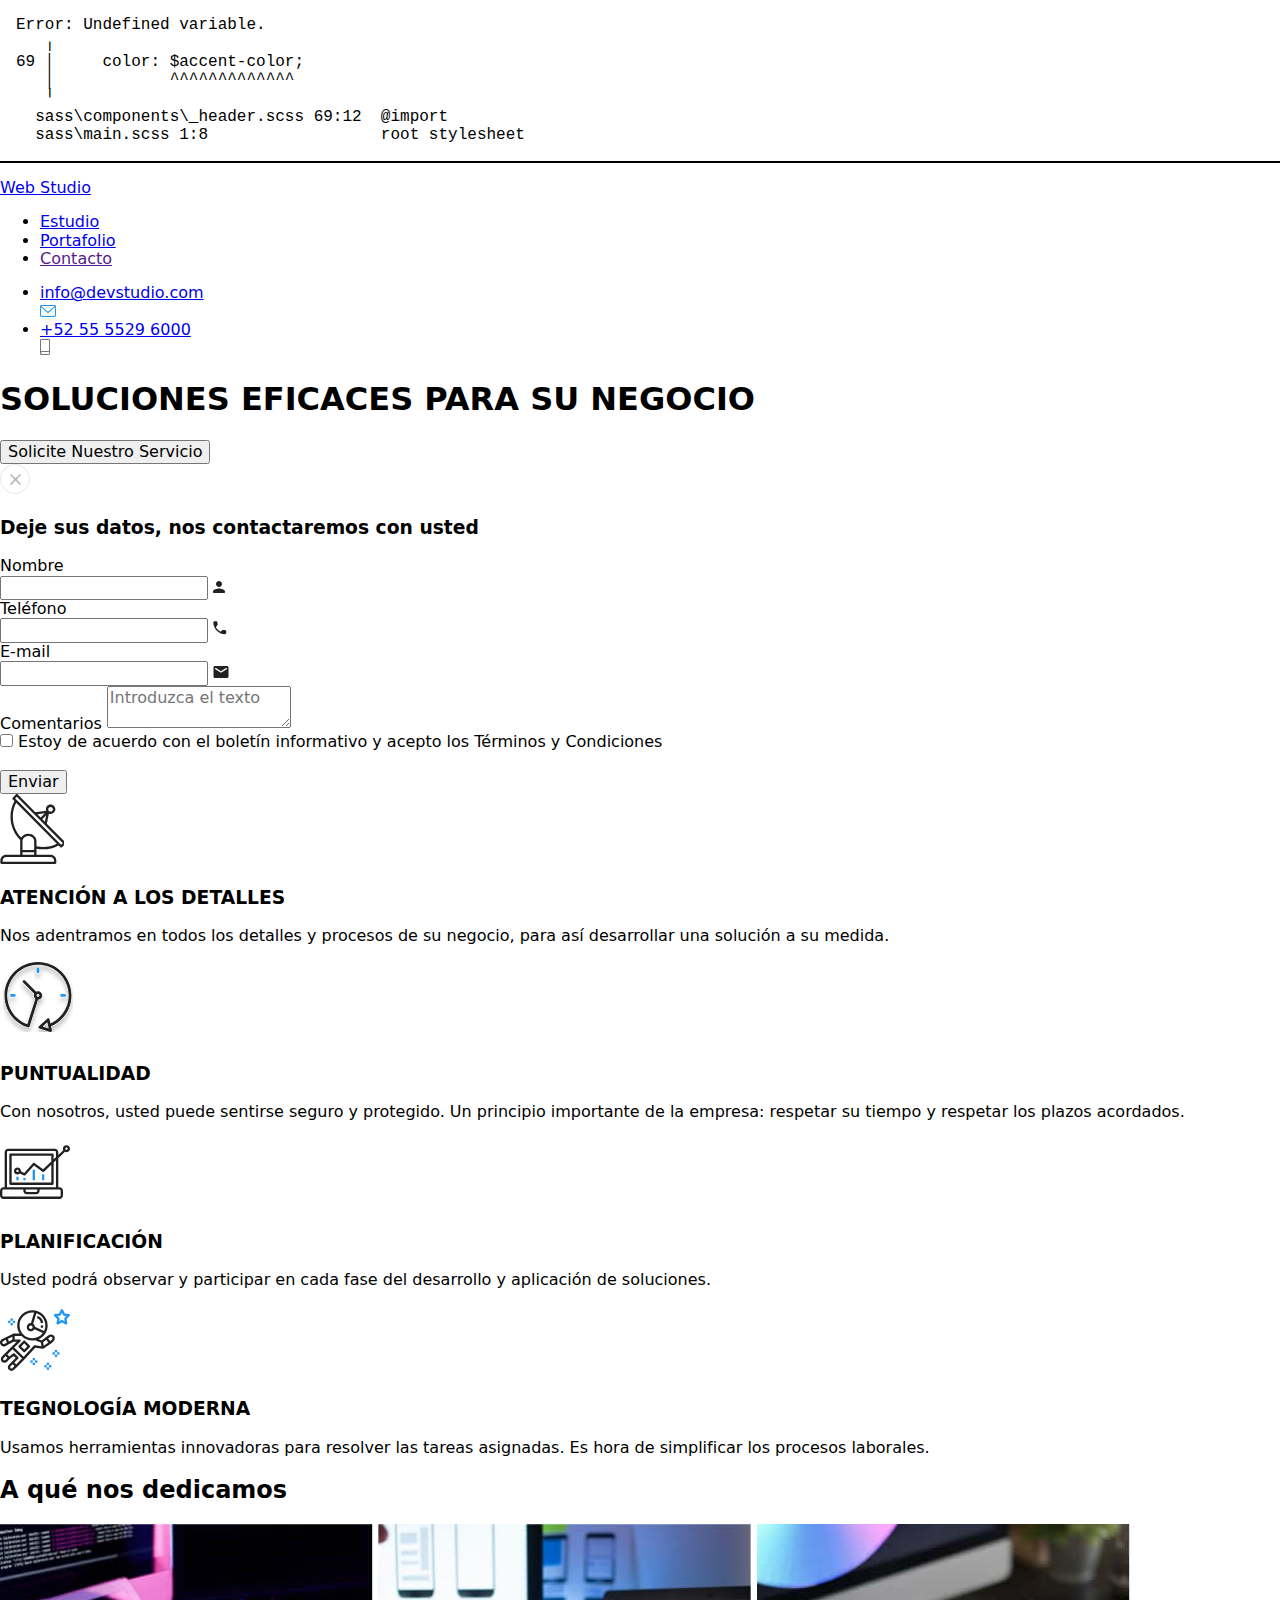
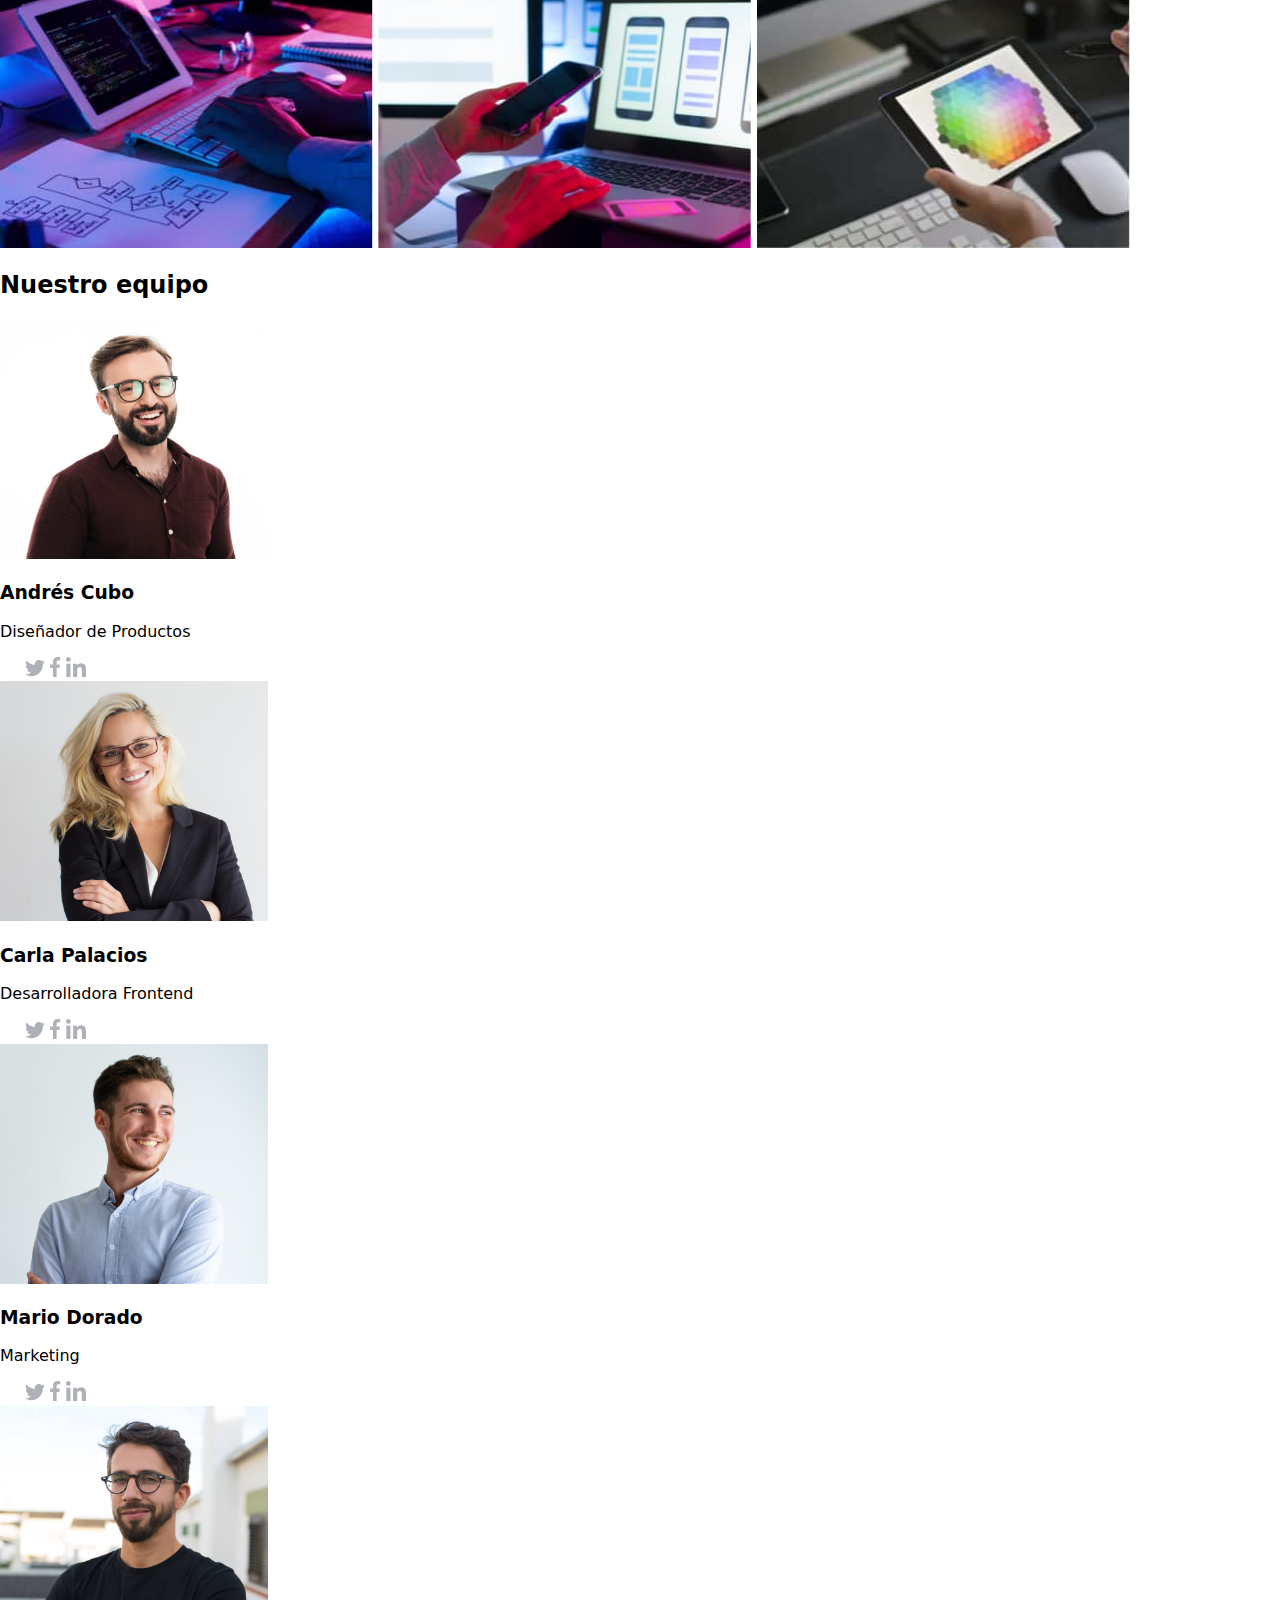
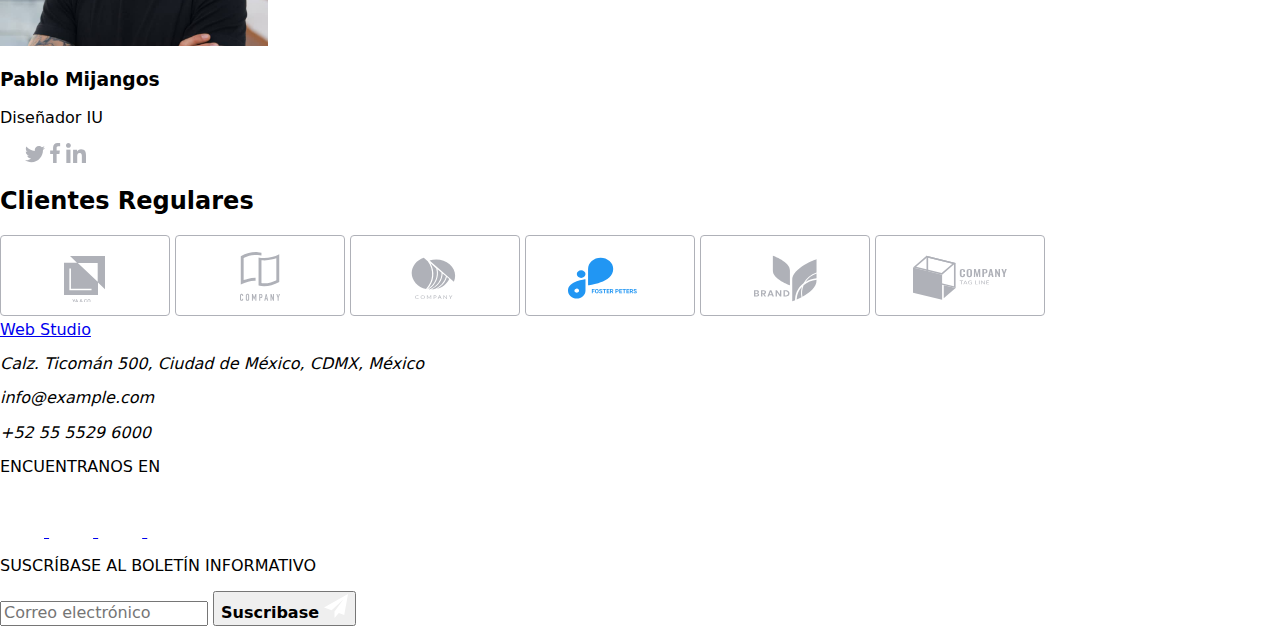
==== commit 42940c39: "sass" ====
--- a/index.html
+++ b/index.html
@@ -4,7 +4,7 @@
     <meta charset="UTF-8" />
     <meta http-equiv="X-UA-Compatible" content="IE=9" />
     <meta name="viewport" content="width=device-width, initial-scale=1.0" />
-    <link href="./Css/styles.css" rel="stylesheet" type="text/css" />
+    <link href="./Css/main.min.css" rel="stylesheet" type="text/css" />
     <link
       href="./modern-normalize-main/modern-normalize.css"
       rel="stylesheet"
--- a/Css/main.min.css
+++ b/Css/main.min.css
@@ -0,0 +1,18 @@
+/* Error: Undefined variable.
+ *    ,
+ * 69 |     color: $accent-color;
+ *    |            ^^^^^^^^^^^^^
+ *    '
+ *   sass\components\_header.scss 69:12  @import
+ *   sass\main.scss 1:8                  root stylesheet */
+
+body::before {
+  font-family: "Source Code Pro", "SF Mono", Monaco, Inconsolata, "Fira Mono",
+      "Droid Sans Mono", monospace, monospace;
+  white-space: pre;
+  display: block;
+  padding: 1em;
+  margin-bottom: 1em;
+  border-bottom: 2px solid black;
+  content: "Error: Undefined variable.\a    \2577 \a 69 \2502      color: $accent-color;\d\a    \2502             ^^^^^^^^^^^^^\a    \2575 \a   sass\\components\\_header.scss 69:12  @import\a   sass\\main.scss 1:8                  root stylesheet";
+}
